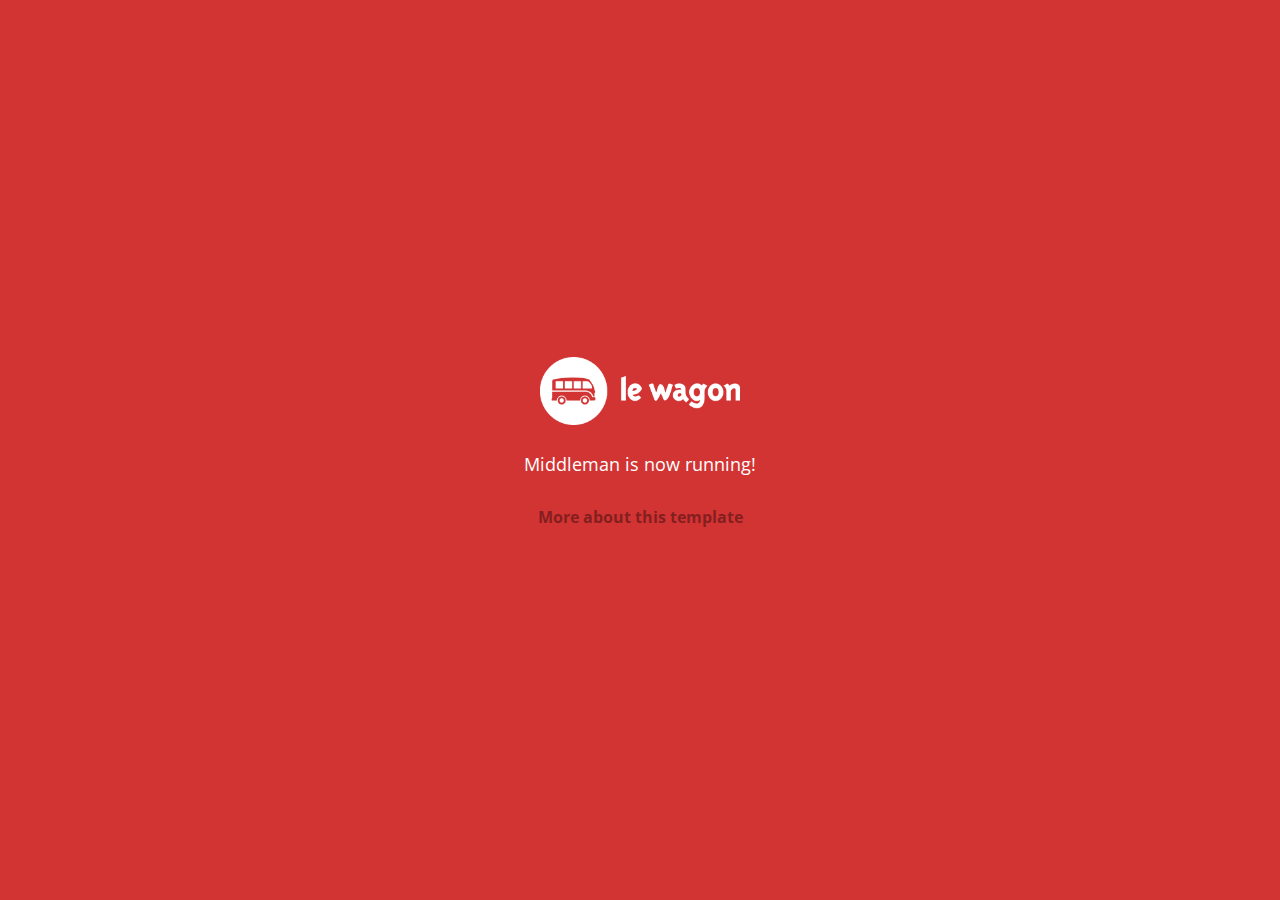
==== index.html @ a605a848 "Automated commit at 2017-11-13 10:06:32 UTC by middleman-deploy 2.0.0-alpha" ====
<!doctype html>
<html>
  <head>
    <meta charset="utf-8">
    <meta http-equiv="x-ua-compatible" content="ie=edge">
    <meta name="viewport"
          content="width=device-width, initial-scale=1, shrink-to-fit=no">
    <!-- Use the title from a page's frontmatter if it has one -->
    <title>Le Wagon - Middleman</title>
    <link href="stylesheets/application-3c48b980.css" rel="stylesheet" />
    <script src="javascripts/application-93de88c9.js"></script>
    <link href="images/favicon-f15af148.png" rel="icon" type="image/png" />
  </head>
  <body>
    <div id="home">
  <div class="home-content">
    <img src="images/logo-acc9c0ec.png" width="200" alt="Logo" />
    <p>
      Middleman is now running!
    </p>
    <p class="about">
      <a href="about.html">More about this template</a>
    </p>
  </div>
</div>

  </body>
</html>
---- stylesheets/application-3c48b980.css ----
@import url("https://fonts.googleapis.com/css?family=Open+Sans:400,300,700|Raleway:400,100,300,700,500");/*!
 * Bootstrap v3.3.7 (http://getbootstrap.com)
 * Copyright 2011-2016 Twitter, Inc.
 * Licensed under MIT (https://github.com/twbs/bootstrap/blob/master/LICENSE)
 *//*! normalize.css v3.0.3 | MIT License | github.com/necolas/normalize.css */html{font-family:sans-serif;-ms-text-size-adjust:100%;-webkit-text-size-adjust:100%}body{margin:0}article,aside,details,figcaption,figure,footer,header,hgroup,main,menu,nav,section,summary{display:block}audio,canvas,progress,video{display:inline-block;vertical-align:baseline}audio:not([controls]){display:none;height:0}[hidden],template{display:none}a{background-color:transparent}a:active,a:hover{outline:0}abbr[title]{border-bottom:1px dotted}b,strong{font-weight:bold}dfn{font-style:italic}h1{font-size:2em;margin:0.67em 0}mark{background:#ff0;color:#000}small{font-size:80%}sub,sup{font-size:75%;line-height:0;position:relative;vertical-align:baseline}sup{top:-0.5em}sub{bottom:-0.25em}img{border:0}svg:not(:root){overflow:hidden}figure{margin:1em 40px}hr{-webkit-box-sizing:content-box;box-sizing:content-box;height:0}pre{overflow:auto}code,kbd,pre,samp{font-family:monospace, monospace;font-size:1em}button,input,optgroup,select,textarea{color:inherit;font:inherit;margin:0}button{overflow:visible}button,select{text-transform:none}button,html input[type="button"],input[type="reset"],input[type="submit"]{-webkit-appearance:button;cursor:pointer}button[disabled],html input[disabled]{cursor:default}button::-moz-focus-inner,input::-moz-focus-inner{border:0;padding:0}input{line-height:normal}input[type="checkbox"],input[type="radio"]{-webkit-box-sizing:border-box;box-sizing:border-box;padding:0}input[type="number"]::-webkit-inner-spin-button,input[type="number"]::-webkit-outer-spin-button{height:auto}input[type="search"]{-webkit-appearance:textfield;-webkit-box-sizing:content-box;box-sizing:content-box}input[type="search"]::-webkit-search-cancel-button,input[type="search"]::-webkit-search-decoration{-webkit-appearance:none}fieldset{border:1px solid #c0c0c0;margin:0 2px;padding:0.35em 0.625em 0.75em}legend{border:0;padding:0}textarea{overflow:auto}optgroup{font-weight:bold}table{border-collapse:collapse;border-spacing:0}td,th{padding:0}/*! Source: https://github.com/h5bp/html5-boilerplate/blob/master/src/css/main.css */@media print{*,*:before,*:after{background:transparent !important;color:#000 !important;-webkit-box-shadow:none !important;box-shadow:none !important;text-shadow:none !important}a,a:visited{text-decoration:underline}a[href]:after{content:" (" attr(href) ")"}abbr[title]:after{content:" (" attr(title) ")"}a[href^="#"]:after,a[href^="javascript:"]:after{content:""}pre,blockquote{border:1px solid #999;page-break-inside:avoid}thead{display:table-header-group}tr,img{page-break-inside:avoid}img{max-width:100% !important}p,h2,h3{orphans:3;widows:3}h2,h3{page-break-after:avoid}.navbar{display:none}.btn>.caret,.dropup>.btn>.caret{border-top-color:#000 !important}.label{border:1px solid #000}.table{border-collapse:collapse !important}.table td,.table th{background-color:#fff !important}.table-bordered th,.table-bordered td{border:1px solid #ddd !important}}@font-face{font-family:'Glyphicons Halflings';src:url("../assets/bootstrap/glyphicons-halflings-regular-86b6f62b.eot");src:url("../assets/bootstrap/glyphicons-halflings-regular-86b6f62b.eot?#iefix") format("embedded-opentype"),url("../assets/bootstrap/glyphicons-halflings-regular-ca35b697.woff2") format("woff2"),url("../assets/bootstrap/glyphicons-halflings-regular-278e49a8.woff") format("woff"),url("../assets/bootstrap/glyphicons-halflings-regular-44bc1850.ttf") format("truetype"),url("../assets/bootstrap/glyphicons-halflings-regular-de51a849.svg#glyphicons_halflingsregular") format("svg")}.glyphicon{position:relative;top:1px;display:inline-block;font-family:'Glyphicons Halflings';font-style:normal;font-weight:normal;line-height:1;-webkit-font-smoothing:antialiased;-moz-osx-font-smoothing:grayscale}.glyphicon-asterisk:before{content:"\002a"}.glyphicon-plus:before{content:"\002b"}.glyphicon-euro:before,.glyphicon-eur:before{content:"\20ac"}.glyphicon-minus:before{content:"\2212"}.glyphicon-cloud:before{content:"\2601"}.glyphicon-envelope:before{content:"\2709"}.glyphicon-pencil:before{content:"\270f"}.glyphicon-glass:before{content:"\e001"}.glyphicon-music:before{content:"\e002"}.glyphicon-search:before{content:"\e003"}.glyphicon-heart:before{content:"\e005"}.glyphicon-star:before{content:"\e006"}.glyphicon-star-empty:before{content:"\e007"}.glyphicon-user:before{content:"\e008"}.glyphicon-film:before{content:"\e009"}.glyphicon-th-large:before{content:"\e010"}.glyphicon-th:before{content:"\e011"}.glyphicon-th-list:before{content:"\e012"}.glyphicon-ok:before{content:"\e013"}.glyphicon-remove:before{content:"\e014"}.glyphicon-zoom-in:before{content:"\e015"}.glyphicon-zoom-out:before{content:"\e016"}.glyphicon-off:before{content:"\e017"}.glyphicon-signal:before{content:"\e018"}.glyphicon-cog:before{content:"\e019"}.glyphicon-trash:before{content:"\e020"}.glyphicon-home:before{content:"\e021"}.glyphicon-file:before{content:"\e022"}.glyphicon-time:before{content:"\e023"}.glyphicon-road:before{content:"\e024"}.glyphicon-download-alt:before{content:"\e025"}.glyphicon-download:before{content:"\e026"}.glyphicon-upload:before{content:"\e027"}.glyphicon-inbox:before{content:"\e028"}.glyphicon-play-circle:before{content:"\e029"}.glyphicon-repeat:before{content:"\e030"}.glyphicon-refresh:before{content:"\e031"}.glyphicon-list-alt:before{content:"\e032"}.glyphicon-lock:before{content:"\e033"}.glyphicon-flag:before{content:"\e034"}.glyphicon-headphones:before{content:"\e035"}.glyphicon-volume-off:before{content:"\e036"}.glyphicon-volume-down:before{content:"\e037"}.glyphicon-volume-up:before{content:"\e038"}.glyphicon-qrcode:before{content:"\e039"}.glyphicon-barcode:before{content:"\e040"}.glyphicon-tag:before{content:"\e041"}.glyphicon-tags:before{content:"\e042"}.glyphicon-book:before{content:"\e043"}.glyphicon-bookmark:before{content:"\e044"}.glyphicon-print:before{content:"\e045"}.glyphicon-camera:before{content:"\e046"}.glyphicon-font:before{content:"\e047"}.glyphicon-bold:before{content:"\e048"}.glyphicon-italic:before{content:"\e049"}.glyphicon-text-height:before{content:"\e050"}.glyphicon-text-width:before{content:"\e051"}.glyphicon-align-left:before{content:"\e052"}.glyphicon-align-center:before{content:"\e053"}.glyphicon-align-right:before{content:"\e054"}.glyphicon-align-justify:before{content:"\e055"}.glyphicon-list:before{content:"\e056"}.glyphicon-indent-left:before{content:"\e057"}.glyphicon-indent-right:before{content:"\e058"}.glyphicon-facetime-video:before{content:"\e059"}.glyphicon-picture:before{content:"\e060"}.glyphicon-map-marker:before{content:"\e062"}.glyphicon-adjust:before{content:"\e063"}.glyphicon-tint:before{content:"\e064"}.glyphicon-edit:before{content:"\e065"}.glyphicon-share:before{content:"\e066"}.glyphicon-check:before{content:"\e067"}.glyphicon-move:before{content:"\e068"}.glyphicon-step-backward:before{content:"\e069"}.glyphicon-fast-backward:before{content:"\e070"}.glyphicon-backward:before{content:"\e071"}.glyphicon-play:before{content:"\e072"}.glyphicon-pause:before{content:"\e073"}.glyphicon-stop:before{content:"\e074"}.glyphicon-forward:before{content:"\e075"}.glyphicon-fast-forward:before{content:"\e076"}.glyphicon-step-forward:before{content:"\e077"}.glyphicon-eject:before{content:"\e078"}.glyphicon-chevron-left:before{content:"\e079"}.glyphicon-chevron-right:before{content:"\e080"}.glyphicon-plus-sign:before{content:"\e081"}.glyphicon-minus-sign:before{content:"\e082"}.glyphicon-remove-sign:before{content:"\e083"}.glyphicon-ok-sign:before{content:"\e084"}.glyphicon-question-sign:before{content:"\e085"}.glyphicon-info-sign:before{content:"\e086"}.glyphicon-screenshot:before{content:"\e087"}.glyphicon-remove-circle:before{content:"\e088"}.glyphicon-ok-circle:before{content:"\e089"}.glyphicon-ban-circle:before{content:"\e090"}.glyphicon-arrow-left:before{content:"\e091"}.glyphicon-arrow-right:before{content:"\e092"}.glyphicon-arrow-up:before{content:"\e093"}.glyphicon-arrow-down:before{content:"\e094"}.glyphicon-share-alt:before{content:"\e095"}.glyphicon-resize-full:before{content:"\e096"}.glyphicon-resize-small:before{content:"\e097"}.glyphicon-exclamation-sign:before{content:"\e101"}.glyphicon-gift:before{content:"\e102"}.glyphicon-leaf:before{content:"\e103"}.glyphicon-fire:before{content:"\e104"}.glyphicon-eye-open:before{content:"\e105"}.glyphicon-eye-close:before{content:"\e106"}.glyphicon-warning-sign:before{content:"\e107"}.glyphicon-plane:before{content:"\e108"}.glyphicon-calendar:before{content:"\e109"}.glyphicon-random:before{content:"\e110"}.glyphicon-comment:before{content:"\e111"}.glyphicon-magnet:before{content:"\e112"}.glyphicon-chevron-up:before{content:"\e113"}.glyphicon-chevron-down:before{content:"\e114"}.glyphicon-retweet:before{content:"\e115"}.glyphicon-shopping-cart:before{content:"\e116"}.glyphicon-folder-close:before{content:"\e117"}.glyphicon-folder-open:before{content:"\e118"}.glyphicon-resize-vertical:before{content:"\e119"}.glyphicon-resize-horizontal:before{content:"\e120"}.glyphicon-hdd:before{content:"\e121"}.glyphicon-bullhorn:before{content:"\e122"}.glyphicon-bell:before{content:"\e123"}.glyphicon-certificate:before{content:"\e124"}.glyphicon-thumbs-up:before{content:"\e125"}.glyphicon-thumbs-down:before{content:"\e126"}.glyphicon-hand-right:before{content:"\e127"}.glyphicon-hand-left:before{content:"\e128"}.glyphicon-hand-up:before{content:"\e129"}.glyphicon-hand-down:before{content:"\e130"}.glyphicon-circle-arrow-right:before{content:"\e131"}.glyphicon-circle-arrow-left:before{content:"\e132"}.glyphicon-circle-arrow-up:before{content:"\e133"}.glyphicon-circle-arrow-down:before{content:"\e134"}.glyphicon-globe:before{content:"\e135"}.glyphicon-wrench:before{content:"\e136"}.glyphicon-tasks:before{content:"\e137"}.glyphicon-filter:before{content:"\e138"}.glyphicon-briefcase:before{content:"\e139"}.glyphicon-fullscreen:before{content:"\e140"}.glyphicon-dashboard:before{content:"\e141"}.glyphicon-paperclip:before{content:"\e142"}.glyphicon-heart-empty:before{content:"\e143"}.glyphicon-link:before{content:"\e144"}.glyphicon-phone:before{content:"\e145"}.glyphicon-pushpin:before{content:"\e146"}.glyphicon-usd:before{content:"\e148"}.glyphicon-gbp:before{content:"\e149"}.glyphicon-sort:before{content:"\e150"}.glyphicon-sort-by-alphabet:before{content:"\e151"}.glyphicon-sort-by-alphabet-alt:before{content:"\e152"}.glyphicon-sort-by-order:before{content:"\e153"}.glyphicon-sort-by-order-alt:before{content:"\e154"}.glyphicon-sort-by-attributes:before{content:"\e155"}.glyphicon-sort-by-attributes-alt:before{content:"\e156"}.glyphicon-unchecked:before{content:"\e157"}.glyphicon-expand:before{content:"\e158"}.glyphicon-collapse-down:before{content:"\e159"}.glyphicon-collapse-up:before{content:"\e160"}.glyphicon-log-in:before{content:"\e161"}.glyphicon-flash:before{content:"\e162"}.glyphicon-log-out:before{content:"\e163"}.glyphicon-new-window:before{content:"\e164"}.glyphicon-record:before{content:"\e165"}.glyphicon-save:before{content:"\e166"}.glyphicon-open:before{content:"\e167"}.glyphicon-saved:before{content:"\e168"}.glyphicon-import:before{content:"\e169"}.glyphicon-export:before{content:"\e170"}.glyphicon-send:before{content:"\e171"}.glyphicon-floppy-disk:before{content:"\e172"}.glyphicon-floppy-saved:before{content:"\e173"}.glyphicon-floppy-remove:before{content:"\e174"}.glyphicon-floppy-save:before{content:"\e175"}.glyphicon-floppy-open:before{content:"\e176"}.glyphicon-credit-card:before{content:"\e177"}.glyphicon-transfer:before{content:"\e178"}.glyphicon-cutlery:before{content:"\e179"}.glyphicon-header:before{content:"\e180"}.glyphicon-compressed:before{content:"\e181"}.glyphicon-earphone:before{content:"\e182"}.glyphicon-phone-alt:before{content:"\e183"}.glyphicon-tower:before{content:"\e184"}.glyphicon-stats:before{content:"\e185"}.glyphicon-sd-video:before{content:"\e186"}.glyphicon-hd-video:before{content:"\e187"}.glyphicon-subtitles:before{content:"\e188"}.glyphicon-sound-stereo:before{content:"\e189"}.glyphicon-sound-dolby:before{content:"\e190"}.glyphicon-sound-5-1:before{content:"\e191"}.glyphicon-sound-6-1:before{content:"\e192"}.glyphicon-sound-7-1:before{content:"\e193"}.glyphicon-copyright-mark:before{content:"\e194"}.glyphicon-registration-mark:before{content:"\e195"}.glyphicon-cloud-download:before{content:"\e197"}.glyphicon-cloud-upload:before{content:"\e198"}.glyphicon-tree-conifer:before{content:"\e199"}.glyphicon-tree-deciduous:before{content:"\e200"}.glyphicon-cd:before{content:"\e201"}.glyphicon-save-file:before{content:"\e202"}.glyphicon-open-file:before{content:"\e203"}.glyphicon-level-up:before{content:"\e204"}.glyphicon-copy:before{content:"\e205"}.glyphicon-paste:before{content:"\e206"}.glyphicon-alert:before{content:"\e209"}.glyphicon-equalizer:before{content:"\e210"}.glyphicon-king:before{content:"\e211"}.glyphicon-queen:before{content:"\e212"}.glyphicon-pawn:before{content:"\e213"}.glyphicon-bishop:before{content:"\e214"}.glyphicon-knight:before{content:"\e215"}.glyphicon-baby-formula:before{content:"\e216"}.glyphicon-tent:before{content:"\26fa"}.glyphicon-blackboard:before{content:"\e218"}.glyphicon-bed:before{content:"\e219"}.glyphicon-apple:before{content:"\f8ff"}.glyphicon-erase:before{content:"\e221"}.glyphicon-hourglass:before{content:"\231b"}.glyphicon-lamp:before{content:"\e223"}.glyphicon-duplicate:before{content:"\e224"}.glyphicon-piggy-bank:before{content:"\e225"}.glyphicon-scissors:before{content:"\e226"}.glyphicon-bitcoin:before{content:"\e227"}.glyphicon-btc:before{content:"\e227"}.glyphicon-xbt:before{content:"\e227"}.glyphicon-yen:before{content:"\00a5"}.glyphicon-jpy:before{content:"\00a5"}.glyphicon-ruble:before{content:"\20bd"}.glyphicon-rub:before{content:"\20bd"}.glyphicon-scale:before{content:"\e230"}.glyphicon-ice-lolly:before{content:"\e231"}.glyphicon-ice-lolly-tasted:before{content:"\e232"}.glyphicon-education:before{content:"\e233"}.glyphicon-option-horizontal:before{content:"\e234"}.glyphicon-option-vertical:before{content:"\e235"}.glyphicon-menu-hamburger:before{content:"\e236"}.glyphicon-modal-window:before{content:"\e237"}.glyphicon-oil:before{content:"\e238"}.glyphicon-grain:before{content:"\e239"}.glyphicon-sunglasses:before{content:"\e240"}.glyphicon-text-size:before{content:"\e241"}.glyphicon-text-color:before{content:"\e242"}.glyphicon-text-background:before{content:"\e243"}.glyphicon-object-align-top:before{content:"\e244"}.glyphicon-object-align-bottom:before{content:"\e245"}.glyphicon-object-align-horizontal:before{content:"\e246"}.glyphicon-object-align-left:before{content:"\e247"}.glyphicon-object-align-vertical:before{content:"\e248"}.glyphicon-object-align-right:before{content:"\e249"}.glyphicon-triangle-right:before{content:"\e250"}.glyphicon-triangle-left:before{content:"\e251"}.glyphicon-triangle-bottom:before{content:"\e252"}.glyphicon-triangle-top:before{content:"\e253"}.glyphicon-console:before{content:"\e254"}.glyphicon-superscript:before{content:"\e255"}.glyphicon-subscript:before{content:"\e256"}.glyphicon-menu-left:before{content:"\e257"}.glyphicon-menu-right:before{content:"\e258"}.glyphicon-menu-down:before{content:"\e259"}.glyphicon-menu-up:before{content:"\e260"}*{-webkit-box-sizing:border-box;box-sizing:border-box}*:before,*:after{-webkit-box-sizing:border-box;box-sizing:border-box}html{font-size:10px;-webkit-tap-highlight-color:transparent}body{font-family:"Open Sans", "Helvetica", "sans-serif";font-size:18px;line-height:1.42857143;color:#333333;background-color:#F4F4F4}input,button,select,textarea{font-family:inherit;font-size:inherit;line-height:inherit}a{color:#469AE0;text-decoration:none}a:hover,a:focus{color:#1f74ba;text-decoration:underline}a:focus{outline:5px auto -webkit-focus-ring-color;outline-offset:-2px}figure{margin:0}img{vertical-align:middle}.img-responsive{display:block;max-width:100%;height:auto}.img-rounded{border-radius:2px}.img-thumbnail{padding:4px;line-height:1.42857143;background-color:#F4F4F4;border:1px solid #ddd;border-radius:2px;-webkit-transition:all 0.2s ease-in-out;transition:all 0.2s ease-in-out;display:inline-block;max-width:100%;height:auto}.img-circle{border-radius:50%}hr{margin-top:25px;margin-bottom:25px;border:0;border-top:1px solid #eeeeee}.sr-only{position:absolute;width:1px;height:1px;margin:-1px;padding:0;overflow:hidden;clip:rect(0, 0, 0, 0);border:0}.sr-only-focusable:active,.sr-only-focusable:focus{position:static;width:auto;height:auto;margin:0;overflow:visible;clip:auto}[role="button"]{cursor:pointer}h1,h2,h3,h4,h5,h6,.h1,.h2,.h3,.h4,.h5,.h6{font-family:"Raleway", "Helvetica", "sans-serif";font-weight:500;line-height:1.1;color:inherit}h1 small,h1 .small,h2 small,h2 .small,h3 small,h3 .small,h4 small,h4 .small,h5 small,h5 .small,h6 small,h6 .small,.h1 small,.h1 .small,.h2 small,.h2 .small,.h3 small,.h3 .small,.h4 small,.h4 .small,.h5 small,.h5 .small,.h6 small,.h6 .small{font-weight:normal;line-height:1;color:#777777}h1,.h1,h2,.h2,h3,.h3{margin-top:25px;margin-bottom:12.5px}h1 small,h1 .small,.h1 small,.h1 .small,h2 small,h2 .small,.h2 small,.h2 .small,h3 small,h3 .small,.h3 small,.h3 .small{font-size:65%}h4,.h4,h5,.h5,h6,.h6{margin-top:12.5px;margin-bottom:12.5px}h4 small,h4 .small,.h4 small,.h4 .small,h5 small,h5 .small,.h5 small,.h5 .small,h6 small,h6 .small,.h6 small,.h6 .small{font-size:75%}h1,.h1{font-size:46px}h2,.h2{font-size:38px}h3,.h3{font-size:31px}h4,.h4{font-size:23px}h5,.h5{font-size:18px}h6,.h6{font-size:16px}p{margin:0 0 12.5px}.lead{margin-bottom:25px;font-size:20px;font-weight:300;line-height:1.4}@media (min-width: 768px){.lead{font-size:27px}}small,.small{font-size:88%}mark,.mark{background-color:#fcf8e3;padding:.2em}.text-left{text-align:left}.text-right{text-align:right}.text-center{text-align:center}.text-justify{text-align:justify}.text-nowrap{white-space:nowrap}.text-lowercase{text-transform:lowercase}.text-uppercase,.initialism{text-transform:uppercase}.text-capitalize{text-transform:capitalize}.text-muted{color:#777777}.text-primary{color:#469AE0}a.text-primary:hover,a.text-primary:focus{color:#2381d0}.text-success{color:#3c763d}a.text-success:hover,a.text-success:focus{color:#2b542c}.text-info{color:#31708f}a.text-info:hover,a.text-info:focus{color:#245269}.text-warning{color:#8a6d3b}a.text-warning:hover,a.text-warning:focus{color:#66512c}.text-danger{color:#a94442}a.text-danger:hover,a.text-danger:focus{color:#843534}.bg-primary{color:#fff}.bg-primary{background-color:#469AE0}a.bg-primary:hover,a.bg-primary:focus{background-color:#2381d0}.bg-success{background-color:#dff0d8}a.bg-success:hover,a.bg-success:focus{background-color:#c1e2b3}.bg-info{background-color:#d9edf7}a.bg-info:hover,a.bg-info:focus{background-color:#afd9ee}.bg-warning{background-color:#fcf8e3}a.bg-warning:hover,a.bg-warning:focus{background-color:#f7ecb5}.bg-danger{background-color:#f2dede}a.bg-danger:hover,a.bg-danger:focus{background-color:#e4b9b9}.page-header{padding-bottom:11.5px;margin:50px 0 25px;border-bottom:1px solid #eeeeee}ul,ol{margin-top:0;margin-bottom:12.5px}ul ul,ul ol,ol ul,ol ol{margin-bottom:0}.list-unstyled{padding-left:0;list-style:none}.list-inline{padding-left:0;list-style:none;margin-left:-5px}.list-inline>li{display:inline-block;padding-left:5px;padding-right:5px}dl{margin-top:0;margin-bottom:25px}dt,dd{line-height:1.42857143}dt{font-weight:bold}dd{margin-left:0}.dl-horizontal dd:before,.dl-horizontal dd:after{content:" ";display:table}.dl-horizontal dd:after{clear:both}@media (min-width: 768px){.dl-horizontal dt{float:left;width:160px;clear:left;text-align:right;overflow:hidden;text-overflow:ellipsis;white-space:nowrap}.dl-horizontal dd{margin-left:180px}}abbr[title],abbr[data-original-title]{cursor:help;border-bottom:1px dotted #777777}.initialism{font-size:90%}blockquote{padding:12.5px 25px;margin:0 0 25px;font-size:22.5px;border-left:5px solid #eeeeee}blockquote p:last-child,blockquote ul:last-child,blockquote ol:last-child{margin-bottom:0}blockquote footer,blockquote small,blockquote .small{display:block;font-size:80%;line-height:1.42857143;color:#777777}blockquote footer:before,blockquote small:before,blockquote .small:before{content:'\2014 \00A0'}.blockquote-reverse,blockquote.pull-right{padding-right:15px;padding-left:0;border-right:5px solid #eeeeee;border-left:0;text-align:right}.blockquote-reverse footer:before,.blockquote-reverse small:before,.blockquote-reverse .small:before,blockquote.pull-right footer:before,blockquote.pull-right small:before,blockquote.pull-right .small:before{content:''}.blockquote-reverse footer:after,.blockquote-reverse small:after,.blockquote-reverse .small:after,blockquote.pull-right footer:after,blockquote.pull-right small:after,blockquote.pull-right .small:after{content:'\00A0 \2014'}address{margin-bottom:25px;font-style:normal;line-height:1.42857143}code,kbd,pre,samp{font-family:Menlo, Monaco, Consolas, "Courier New", monospace}code{padding:2px 4px;font-size:90%;color:#c7254e;background-color:#f9f2f4;border-radius:2px}kbd{padding:2px 4px;font-size:90%;color:#fff;background-color:#333;border-radius:2px;-webkit-box-shadow:inset 0 -1px 0 rgba(0,0,0,0.25);box-shadow:inset 0 -1px 0 rgba(0,0,0,0.25)}kbd kbd{padding:0;font-size:100%;font-weight:bold;-webkit-box-shadow:none;box-shadow:none}pre{display:block;padding:12px;margin:0 0 12.5px;font-size:17px;line-height:1.42857143;word-break:break-all;word-wrap:break-word;color:#333333;background-color:#f5f5f5;border:1px solid #ccc;border-radius:2px}pre code{padding:0;font-size:inherit;color:inherit;white-space:pre-wrap;background-color:transparent;border-radius:0}.pre-scrollable{max-height:340px;overflow-y:scroll}.container{margin-right:auto;margin-left:auto;padding-left:15px;padding-right:15px}.container:before,.container:after{content:" ";display:table}.container:after{clear:both}@media (min-width: 768px){.container{width:750px}}@media (min-width: 992px){.container{width:970px}}@media (min-width: 1200px){.container{width:1170px}}.container-fluid{margin-right:auto;margin-left:auto;padding-left:15px;padding-right:15px}.container-fluid:before,.container-fluid:after{content:" ";display:table}.container-fluid:after{clear:both}.row{margin-left:-15px;margin-right:-15px}.row:before,.row:after{content:" ";display:table}.row:after{clear:both}.col-xs-1,.col-sm-1,.col-md-1,.col-lg-1,.col-xs-2,.col-sm-2,.col-md-2,.col-lg-2,.col-xs-3,.col-sm-3,.col-md-3,.col-lg-3,.col-xs-4,.col-sm-4,.col-md-4,.col-lg-4,.col-xs-5,.col-sm-5,.col-md-5,.col-lg-5,.col-xs-6,.col-sm-6,.col-md-6,.col-lg-6,.col-xs-7,.col-sm-7,.col-md-7,.col-lg-7,.col-xs-8,.col-sm-8,.col-md-8,.col-lg-8,.col-xs-9,.col-sm-9,.col-md-9,.col-lg-9,.col-xs-10,.col-sm-10,.col-md-10,.col-lg-10,.col-xs-11,.col-sm-11,.col-md-11,.col-lg-11,.col-xs-12,.col-sm-12,.col-md-12,.col-lg-12{position:relative;min-height:1px;padding-left:15px;padding-right:15px}.col-xs-1,.col-xs-2,.col-xs-3,.col-xs-4,.col-xs-5,.col-xs-6,.col-xs-7,.col-xs-8,.col-xs-9,.col-xs-10,.col-xs-11,.col-xs-12{float:left}.col-xs-1{width:8.33333333%}.col-xs-2{width:16.66666667%}.col-xs-3{width:25%}.col-xs-4{width:33.33333333%}.col-xs-5{width:41.66666667%}.col-xs-6{width:50%}.col-xs-7{width:58.33333333%}.col-xs-8{width:66.66666667%}.col-xs-9{width:75%}.col-xs-10{width:83.33333333%}.col-xs-11{width:91.66666667%}.col-xs-12{width:100%}.col-xs-pull-0{right:auto}.col-xs-pull-1{right:8.33333333%}.col-xs-pull-2{right:16.66666667%}.col-xs-pull-3{right:25%}.col-xs-pull-4{right:33.33333333%}.col-xs-pull-5{right:41.66666667%}.col-xs-pull-6{right:50%}.col-xs-pull-7{right:58.33333333%}.col-xs-pull-8{right:66.66666667%}.col-xs-pull-9{right:75%}.col-xs-pull-10{right:83.33333333%}.col-xs-pull-11{right:91.66666667%}.col-xs-pull-12{right:100%}.col-xs-push-0{left:auto}.col-xs-push-1{left:8.33333333%}.col-xs-push-2{left:16.66666667%}.col-xs-push-3{left:25%}.col-xs-push-4{left:33.33333333%}.col-xs-push-5{left:41.66666667%}.col-xs-push-6{left:50%}.col-xs-push-7{left:58.33333333%}.col-xs-push-8{left:66.66666667%}.col-xs-push-9{left:75%}.col-xs-push-10{left:83.33333333%}.col-xs-push-11{left:91.66666667%}.col-xs-push-12{left:100%}.col-xs-offset-0{margin-left:0%}.col-xs-offset-1{margin-left:8.33333333%}.col-xs-offset-2{margin-left:16.66666667%}.col-xs-offset-3{margin-left:25%}.col-xs-offset-4{margin-left:33.33333333%}.col-xs-offset-5{margin-left:41.66666667%}.col-xs-offset-6{margin-left:50%}.col-xs-offset-7{margin-left:58.33333333%}.col-xs-offset-8{margin-left:66.66666667%}.col-xs-offset-9{margin-left:75%}.col-xs-offset-10{margin-left:83.33333333%}.col-xs-offset-11{margin-left:91.66666667%}.col-xs-offset-12{margin-left:100%}@media (min-width: 768px){.col-sm-1,.col-sm-2,.col-sm-3,.col-sm-4,.col-sm-5,.col-sm-6,.col-sm-7,.col-sm-8,.col-sm-9,.col-sm-10,.col-sm-11,.col-sm-12{float:left}.col-sm-1{width:8.33333333%}.col-sm-2{width:16.66666667%}.col-sm-3{width:25%}.col-sm-4{width:33.33333333%}.col-sm-5{width:41.66666667%}.col-sm-6{width:50%}.col-sm-7{width:58.33333333%}.col-sm-8{width:66.66666667%}.col-sm-9{width:75%}.col-sm-10{width:83.33333333%}.col-sm-11{width:91.66666667%}.col-sm-12{width:100%}.col-sm-pull-0{right:auto}.col-sm-pull-1{right:8.33333333%}.col-sm-pull-2{right:16.66666667%}.col-sm-pull-3{right:25%}.col-sm-pull-4{right:33.33333333%}.col-sm-pull-5{right:41.66666667%}.col-sm-pull-6{right:50%}.col-sm-pull-7{right:58.33333333%}.col-sm-pull-8{right:66.66666667%}.col-sm-pull-9{right:75%}.col-sm-pull-10{right:83.33333333%}.col-sm-pull-11{right:91.66666667%}.col-sm-pull-12{right:100%}.col-sm-push-0{left:auto}.col-sm-push-1{left:8.33333333%}.col-sm-push-2{left:16.66666667%}.col-sm-push-3{left:25%}.col-sm-push-4{left:33.33333333%}.col-sm-push-5{left:41.66666667%}.col-sm-push-6{left:50%}.col-sm-push-7{left:58.33333333%}.col-sm-push-8{left:66.66666667%}.col-sm-push-9{left:75%}.col-sm-push-10{left:83.33333333%}.col-sm-push-11{left:91.66666667%}.col-sm-push-12{left:100%}.col-sm-offset-0{margin-left:0%}.col-sm-offset-1{margin-left:8.33333333%}.col-sm-offset-2{margin-left:16.66666667%}.col-sm-offset-3{margin-left:25%}.col-sm-offset-4{margin-left:33.33333333%}.col-sm-offset-5{margin-left:41.66666667%}.col-sm-offset-6{margin-left:50%}.col-sm-offset-7{margin-left:58.33333333%}.col-sm-offset-8{margin-left:66.66666667%}.col-sm-offset-9{margin-left:75%}.col-sm-offset-10{margin-left:83.33333333%}.col-sm-offset-11{margin-left:91.66666667%}.col-sm-offset-12{margin-left:100%}}@media (min-width: 992px){.col-md-1,.col-md-2,.col-md-3,.col-md-4,.col-md-5,.col-md-6,.col-md-7,.col-md-8,.col-md-9,.col-md-10,.col-md-11,.col-md-12{float:left}.col-md-1{width:8.33333333%}.col-md-2{width:16.66666667%}.col-md-3{width:25%}.col-md-4{width:33.33333333%}.col-md-5{width:41.66666667%}.col-md-6{width:50%}.col-md-7{width:58.33333333%}.col-md-8{width:66.66666667%}.col-md-9{width:75%}.col-md-10{width:83.33333333%}.col-md-11{width:91.66666667%}.col-md-12{width:100%}.col-md-pull-0{right:auto}.col-md-pull-1{right:8.33333333%}.col-md-pull-2{right:16.66666667%}.col-md-pull-3{right:25%}.col-md-pull-4{right:33.33333333%}.col-md-pull-5{right:41.66666667%}.col-md-pull-6{right:50%}.col-md-pull-7{right:58.33333333%}.col-md-pull-8{right:66.66666667%}.col-md-pull-9{right:75%}.col-md-pull-10{right:83.33333333%}.col-md-pull-11{right:91.66666667%}.col-md-pull-12{right:100%}.col-md-push-0{left:auto}.col-md-push-1{left:8.33333333%}.col-md-push-2{left:16.66666667%}.col-md-push-3{left:25%}.col-md-push-4{left:33.33333333%}.col-md-push-5{left:41.66666667%}.col-md-push-6{left:50%}.col-md-push-7{left:58.33333333%}.col-md-push-8{left:66.66666667%}.col-md-push-9{left:75%}.col-md-push-10{left:83.33333333%}.col-md-push-11{left:91.66666667%}.col-md-push-12{left:100%}.col-md-offset-0{margin-left:0%}.col-md-offset-1{margin-left:8.33333333%}.col-md-offset-2{margin-left:16.66666667%}.col-md-offset-3{margin-left:25%}.col-md-offset-4{margin-left:33.33333333%}.col-md-offset-5{margin-left:41.66666667%}.col-md-offset-6{margin-left:50%}.col-md-offset-7{margin-left:58.33333333%}.col-md-offset-8{margin-left:66.66666667%}.col-md-offset-9{margin-left:75%}.col-md-offset-10{margin-left:83.33333333%}.col-md-offset-11{margin-left:91.66666667%}.col-md-offset-12{margin-left:100%}}@media (min-width: 1200px){.col-lg-1,.col-lg-2,.col-lg-3,.col-lg-4,.col-lg-5,.col-lg-6,.col-lg-7,.col-lg-8,.col-lg-9,.col-lg-10,.col-lg-11,.col-lg-12{float:left}.col-lg-1{width:8.33333333%}.col-lg-2{width:16.66666667%}.col-lg-3{width:25%}.col-lg-4{width:33.33333333%}.col-lg-5{width:41.66666667%}.col-lg-6{width:50%}.col-lg-7{width:58.33333333%}.col-lg-8{width:66.66666667%}.col-lg-9{width:75%}.col-lg-10{width:83.33333333%}.col-lg-11{width:91.66666667%}.col-lg-12{width:100%}.col-lg-pull-0{right:auto}.col-lg-pull-1{right:8.33333333%}.col-lg-pull-2{right:16.66666667%}.col-lg-pull-3{right:25%}.col-lg-pull-4{right:33.33333333%}.col-lg-pull-5{right:41.66666667%}.col-lg-pull-6{right:50%}.col-lg-pull-7{right:58.33333333%}.col-lg-pull-8{right:66.66666667%}.col-lg-pull-9{right:75%}.col-lg-pull-10{right:83.33333333%}.col-lg-pull-11{right:91.66666667%}.col-lg-pull-12{right:100%}.col-lg-push-0{left:auto}.col-lg-push-1{left:8.33333333%}.col-lg-push-2{left:16.66666667%}.col-lg-push-3{left:25%}.col-lg-push-4{left:33.33333333%}.col-lg-push-5{left:41.66666667%}.col-lg-push-6{left:50%}.col-lg-push-7{left:58.33333333%}.col-lg-push-8{left:66.66666667%}.col-lg-push-9{left:75%}.col-lg-push-10{left:83.33333333%}.col-lg-push-11{left:91.66666667%}.col-lg-push-12{left:100%}.col-lg-offset-0{margin-left:0%}.col-lg-offset-1{margin-left:8.33333333%}.col-lg-offset-2{margin-left:16.66666667%}.col-lg-offset-3{margin-left:25%}.col-lg-offset-4{margin-left:33.33333333%}.col-lg-offset-5{margin-left:41.66666667%}.col-lg-offset-6{margin-left:50%}.col-lg-offset-7{margin-left:58.33333333%}.col-lg-offset-8{margin-left:66.66666667%}.col-lg-offset-9{margin-left:75%}.col-lg-offset-10{margin-left:83.33333333%}.col-lg-offset-11{margin-left:91.66666667%}.col-lg-offset-12{margin-left:100%}}table{background-color:transparent}caption{padding-top:8px;padding-bottom:8px;color:#777777;text-align:left}th{text-align:left}.table{width:100%;max-width:100%;margin-bottom:25px}.table>thead>tr>th,.table>thead>tr>td,.table>tbody>tr>th,.table>tbody>tr>td,.table>tfoot>tr>th,.table>tfoot>tr>td{padding:8px;line-height:1.42857143;vertical-align:top;border-top:1px solid #ddd}.table>thead>tr>th{vertical-align:bottom;border-bottom:2px solid #ddd}.table>caption+thead>tr:first-child>th,.table>caption+thead>tr:first-child>td,.table>colgroup+thead>tr:first-child>th,.table>colgroup+thead>tr:first-child>td,.table>thead:first-child>tr:first-child>th,.table>thead:first-child>tr:first-child>td{border-top:0}.table>tbody+tbody{border-top:2px solid #ddd}.table .table{background-color:#F4F4F4}.table-condensed>thead>tr>th,.table-condensed>thead>tr>td,.table-condensed>tbody>tr>th,.table-condensed>tbody>tr>td,.table-condensed>tfoot>tr>th,.table-condensed>tfoot>tr>td{padding:5px}.table-bordered{border:1px solid #ddd}.table-bordered>thead>tr>th,.table-bordered>thead>tr>td,.table-bordered>tbody>tr>th,.table-bordered>tbody>tr>td,.table-bordered>tfoot>tr>th,.table-bordered>tfoot>tr>td{border:1px solid #ddd}.table-bordered>thead>tr>th,.table-bordered>thead>tr>td{border-bottom-width:2px}.table-striped>tbody>tr:nth-of-type(odd){background-color:#f9f9f9}.table-hover>tbody>tr:hover{background-color:#f5f5f5}table col[class*="col-"]{position:static;float:none;display:table-column}table td[class*="col-"],table th[class*="col-"]{position:static;float:none;display:table-cell}.table>thead>tr>td.active,.table>thead>tr>th.active,.table>thead>tr.active>td,.table>thead>tr.active>th,.table>tbody>tr>td.active,.table>tbody>tr>th.active,.table>tbody>tr.active>td,.table>tbody>tr.active>th,.table>tfoot>tr>td.active,.table>tfoot>tr>th.active,.table>tfoot>tr.active>td,.table>tfoot>tr.active>th{background-color:#f5f5f5}.table-hover>tbody>tr>td.active:hover,.table-hover>tbody>tr>th.active:hover,.table-hover>tbody>tr.active:hover>td,.table-hover>tbody>tr:hover>.active,.table-hover>tbody>tr.active:hover>th{background-color:#e8e8e8}.table>thead>tr>td.success,.table>thead>tr>th.success,.table>thead>tr.success>td,.table>thead>tr.success>th,.table>tbody>tr>td.success,.table>tbody>tr>th.success,.table>tbody>tr.success>td,.table>tbody>tr.success>th,.table>tfoot>tr>td.success,.table>tfoot>tr>th.success,.table>tfoot>tr.success>td,.table>tfoot>tr.success>th{background-color:#dff0d8}.table-hover>tbody>tr>td.success:hover,.table-hover>tbody>tr>th.success:hover,.table-hover>tbody>tr.success:hover>td,.table-hover>tbody>tr:hover>.success,.table-hover>tbody>tr.success:hover>th{background-color:#d0e9c6}.table>thead>tr>td.info,.table>thead>tr>th.info,.table>thead>tr.info>td,.table>thead>tr.info>th,.table>tbody>tr>td.info,.table>tbody>tr>th.info,.table>tbody>tr.info>td,.table>tbody>tr.info>th,.table>tfoot>tr>td.info,.table>tfoot>tr>th.info,.table>tfoot>tr.info>td,.table>tfoot>tr.info>th{background-color:#d9edf7}.table-hover>tbody>tr>td.info:hover,.table-hover>tbody>tr>th.info:hover,.table-hover>tbody>tr.info:hover>td,.table-hover>tbody>tr:hover>.info,.table-hover>tbody>tr.info:hover>th{background-color:#c4e3f3}.table>thead>tr>td.warning,.table>thead>tr>th.warning,.table>thead>tr.warning>td,.table>thead>tr.warning>th,.table>tbody>tr>td.warning,.table>tbody>tr>th.warning,.table>tbody>tr.warning>td,.table>tbody>tr.warning>th,.table>tfoot>tr>td.warning,.table>tfoot>tr>th.warning,.table>tfoot>tr.warning>td,.table>tfoot>tr.warning>th{background-color:#fcf8e3}.table-hover>tbody>tr>td.warning:hover,.table-hover>tbody>tr>th.warning:hover,.table-hover>tbody>tr.warning:hover>td,.table-hover>tbody>tr:hover>.warning,.table-hover>tbody>tr.warning:hover>th{background-color:#faf2cc}.table>thead>tr>td.danger,.table>thead>tr>th.danger,.table>thead>tr.danger>td,.table>thead>tr.danger>th,.table>tbody>tr>td.danger,.table>tbody>tr>th.danger,.table>tbody>tr.danger>td,.table>tbody>tr.danger>th,.table>tfoot>tr>td.danger,.table>tfoot>tr>th.danger,.table>tfoot>tr.danger>td,.table>tfoot>tr.danger>th{background-color:#f2dede}.table-hover>tbody>tr>td.danger:hover,.table-hover>tbody>tr>th.danger:hover,.table-hover>tbody>tr.danger:hover>td,.table-hover>tbody>tr:hover>.danger,.table-hover>tbody>tr.danger:hover>th{background-color:#ebcccc}.table-responsive{overflow-x:auto;min-height:0.01%}@media screen and (max-width: 767px){.table-responsive{width:100%;margin-bottom:18.75px;overflow-y:hidden;-ms-overflow-style:-ms-autohiding-scrollbar;border:1px solid #ddd}.table-responsive>.table{margin-bottom:0}.table-responsive>.table>thead>tr>th,.table-responsive>.table>thead>tr>td,.table-responsive>.table>tbody>tr>th,.table-responsive>.table>tbody>tr>td,.table-responsive>.table>tfoot>tr>th,.table-responsive>.table>tfoot>tr>td{white-space:nowrap}.table-responsive>.table-bordered{border:0}.table-responsive>.table-bordered>thead>tr>th:first-child,.table-responsive>.table-bordered>thead>tr>td:first-child,.table-responsive>.table-bordered>tbody>tr>th:first-child,.table-responsive>.table-bordered>tbody>tr>td:first-child,.table-responsive>.table-bordered>tfoot>tr>th:first-child,.table-responsive>.table-bordered>tfoot>tr>td:first-child{border-left:0}.table-responsive>.table-bordered>thead>tr>th:last-child,.table-responsive>.table-bordered>thead>tr>td:last-child,.table-responsive>.table-bordered>tbody>tr>th:last-child,.table-responsive>.table-bordered>tbody>tr>td:last-child,.table-responsive>.table-bordered>tfoot>tr>th:last-child,.table-responsive>.table-bordered>tfoot>tr>td:last-child{border-right:0}.table-responsive>.table-bordered>tbody>tr:last-child>th,.table-responsive>.table-bordered>tbody>tr:last-child>td,.table-responsive>.table-bordered>tfoot>tr:last-child>th,.table-responsive>.table-bordered>tfoot>tr:last-child>td{border-bottom:0}}fieldset{padding:0;margin:0;border:0;min-width:0}legend{display:block;width:100%;padding:0;margin-bottom:25px;font-size:27px;line-height:inherit;color:#333333;border:0;border-bottom:1px solid #e5e5e5}label{display:inline-block;max-width:100%;margin-bottom:5px;font-weight:bold}input[type="search"]{-webkit-box-sizing:border-box;box-sizing:border-box}input[type="radio"],input[type="checkbox"]{margin:4px 0 0;margin-top:1px \9;line-height:normal}input[type="file"]{display:block}input[type="range"]{display:block;width:100%}select[multiple],select[size]{height:auto}input[type="file"]:focus,input[type="radio"]:focus,input[type="checkbox"]:focus{outline:5px auto -webkit-focus-ring-color;outline-offset:-2px}output{display:block;padding-top:7px;font-size:18px;line-height:1.42857143;color:#000000}.form-control{display:block;width:100%;height:39px;padding:6px 12px;font-size:18px;line-height:1.42857143;color:#000000;background-color:#fff;background-image:none;border:1px solid #ccc;border-radius:2px;-webkit-box-shadow:inset 0 1px 1px rgba(0,0,0,0.075);box-shadow:inset 0 1px 1px rgba(0,0,0,0.075);-webkit-transition:border-color ease-in-out 0.15s, box-shadow ease-in-out 0.15s;-webkit-transition:border-color ease-in-out 0.15s, -webkit-box-shadow ease-in-out 0.15s;transition:border-color ease-in-out 0.15s, -webkit-box-shadow ease-in-out 0.15s;transition:border-color ease-in-out 0.15s, box-shadow ease-in-out 0.15s;transition:border-color ease-in-out 0.15s, box-shadow ease-in-out 0.15s, -webkit-box-shadow ease-in-out 0.15s}.form-control:focus{border-color:#66afe9;outline:0;-webkit-box-shadow:inset 0 1px 1px rgba(0,0,0,0.075),0 0 8px rgba(102,175,233,0.6);box-shadow:inset 0 1px 1px rgba(0,0,0,0.075),0 0 8px rgba(102,175,233,0.6)}.form-control::-moz-placeholder{color:#999;opacity:1}.form-control:-ms-input-placeholder{color:#999}.form-control::-webkit-input-placeholder{color:#999}.form-control::-ms-expand{border:0;background-color:transparent}.form-control[disabled],.form-control[readonly],fieldset[disabled] .form-control{background-color:#eeeeee;opacity:1}.form-control[disabled],fieldset[disabled] .form-control{cursor:not-allowed}textarea.form-control{height:auto}input[type="search"]{-webkit-appearance:none}@media screen and (-webkit-min-device-pixel-ratio: 0){input[type="date"].form-control,input[type="time"].form-control,input[type="datetime-local"].form-control,input[type="month"].form-control{line-height:39px}input[type="date"].input-sm,.input-group-sm>input[type="date"].form-control,.input-group-sm>input[type="date"].input-group-addon,.input-group-sm>.input-group-btn>input[type="date"].btn,.input-group-sm input[type="date"],input[type="time"].input-sm,.input-group-sm>input[type="time"].form-control,.input-group-sm>input[type="time"].input-group-addon,.input-group-sm>.input-group-btn>input[type="time"].btn,.input-group-sm input[type="time"],input[type="datetime-local"].input-sm,.input-group-sm>input[type="datetime-local"].form-control,.input-group-sm>input[type="datetime-local"].input-group-addon,.input-group-sm>.input-group-btn>input[type="datetime-local"].btn,.input-group-sm input[type="datetime-local"],input[type="month"].input-sm,.input-group-sm>input[type="month"].form-control,.input-group-sm>input[type="month"].input-group-addon,.input-group-sm>.input-group-btn>input[type="month"].btn,.input-group-sm input[type="month"]{line-height:36px}input[type="date"].input-lg,.input-group-lg>input[type="date"].form-control,.input-group-lg>input[type="date"].input-group-addon,.input-group-lg>.input-group-btn>input[type="date"].btn,.input-group-lg input[type="date"],input[type="time"].input-lg,.input-group-lg>input[type="time"].form-control,.input-group-lg>input[type="time"].input-group-addon,.input-group-lg>.input-group-btn>input[type="time"].btn,.input-group-lg input[type="time"],input[type="datetime-local"].input-lg,.input-group-lg>input[type="datetime-local"].form-control,.input-group-lg>input[type="datetime-local"].input-group-addon,.input-group-lg>.input-group-btn>input[type="datetime-local"].btn,.input-group-lg input[type="datetime-local"],input[type="month"].input-lg,.input-group-lg>input[type="month"].form-control,.input-group-lg>input[type="month"].input-group-addon,.input-group-lg>.input-group-btn>input[type="month"].btn,.input-group-lg input[type="month"]{line-height:53px}}.form-group{margin-bottom:15px}.radio,.checkbox{position:relative;display:block;margin-top:10px;margin-bottom:10px}.radio label,.checkbox label{min-height:25px;padding-left:20px;margin-bottom:0;font-weight:normal;cursor:pointer}.radio input[type="radio"],.radio-inline input[type="radio"],.checkbox input[type="checkbox"],.checkbox-inline input[type="checkbox"]{position:absolute;margin-left:-20px;margin-top:4px \9}.radio+.radio,.checkbox+.checkbox{margin-top:-5px}.radio-inline,.checkbox-inline{position:relative;display:inline-block;padding-left:20px;margin-bottom:0;vertical-align:middle;font-weight:normal;cursor:pointer}.radio-inline+.radio-inline,.checkbox-inline+.checkbox-inline{margin-top:0;margin-left:10px}input[type="radio"][disabled],input[type="radio"].disabled,fieldset[disabled] input[type="radio"],input[type="checkbox"][disabled],input[type="checkbox"].disabled,fieldset[disabled] input[type="checkbox"]{cursor:not-allowed}.radio-inline.disabled,fieldset[disabled] .radio-inline,.checkbox-inline.disabled,fieldset[disabled] .checkbox-inline{cursor:not-allowed}.radio.disabled label,fieldset[disabled] .radio label,.checkbox.disabled label,fieldset[disabled] .checkbox label{cursor:not-allowed}.form-control-static{padding-top:7px;padding-bottom:7px;margin-bottom:0;min-height:43px}.form-control-static.input-lg,.input-group-lg>.form-control-static.form-control,.input-group-lg>.form-control-static.input-group-addon,.input-group-lg>.input-group-btn>.form-control-static.btn,.form-control-static.input-sm,.input-group-sm>.form-control-static.form-control,.input-group-sm>.form-control-static.input-group-addon,.input-group-sm>.input-group-btn>.form-control-static.btn{padding-left:0;padding-right:0}.input-sm,.input-group-sm>.form-control,.input-group-sm>.input-group-addon,.input-group-sm>.input-group-btn>.btn{height:36px;padding:5px 10px;font-size:16px;line-height:1.5;border-radius:2px}select.input-sm,.input-group-sm>select.form-control,.input-group-sm>select.input-group-addon,.input-group-sm>.input-group-btn>select.btn{height:36px;line-height:36px}textarea.input-sm,.input-group-sm>textarea.form-control,.input-group-sm>textarea.input-group-addon,.input-group-sm>.input-group-btn>textarea.btn,select[multiple].input-sm,.input-group-sm>select[multiple].form-control,.input-group-sm>select[multiple].input-group-addon,.input-group-sm>.input-group-btn>select[multiple].btn{height:auto}.form-group-sm .form-control{height:36px;padding:5px 10px;font-size:16px;line-height:1.5;border-radius:2px}.form-group-sm select.form-control{height:36px;line-height:36px}.form-group-sm textarea.form-control,.form-group-sm select[multiple].form-control{height:auto}.form-group-sm .form-control-static{height:36px;min-height:41px;padding:6px 10px;font-size:16px;line-height:1.5}.input-lg,.input-group-lg>.form-control,.input-group-lg>.input-group-addon,.input-group-lg>.input-group-btn>.btn{height:53px;padding:10px 16px;font-size:23px;line-height:1.3333333;border-radius:2px}select.input-lg,.input-group-lg>select.form-control,.input-group-lg>select.input-group-addon,.input-group-lg>.input-group-btn>select.btn{height:53px;line-height:53px}textarea.input-lg,.input-group-lg>textarea.form-control,.input-group-lg>textarea.input-group-addon,.input-group-lg>.input-group-btn>textarea.btn,select[multiple].input-lg,.input-group-lg>select[multiple].form-control,.input-group-lg>select[multiple].input-group-addon,.input-group-lg>.input-group-btn>select[multiple].btn{height:auto}.form-group-lg .form-control{height:53px;padding:10px 16px;font-size:23px;line-height:1.3333333;border-radius:2px}.form-group-lg select.form-control{height:53px;line-height:53px}.form-group-lg textarea.form-control,.form-group-lg select[multiple].form-control{height:auto}.form-group-lg .form-control-static{height:53px;min-height:48px;padding:11px 16px;font-size:23px;line-height:1.3333333}.has-feedback{position:relative}.has-feedback .form-control{padding-right:48.75px}.form-control-feedback{position:absolute;top:0;right:0;z-index:2;display:block;width:39px;height:39px;line-height:39px;text-align:center;pointer-events:none}.input-lg+.form-control-feedback,.input-group-lg>.form-control+.form-control-feedback,.input-group-lg>.input-group-addon+.form-control-feedback,.input-group-lg>.input-group-btn>.btn+.form-control-feedback,.input-group-lg+.form-control-feedback,.form-group-lg .form-control+.form-control-feedback{width:53px;height:53px;line-height:53px}.input-sm+.form-control-feedback,.input-group-sm>.form-control+.form-control-feedback,.input-group-sm>.input-group-addon+.form-control-feedback,.input-group-sm>.input-group-btn>.btn+.form-control-feedback,.input-group-sm+.form-control-feedback,.form-group-sm .form-control+.form-control-feedback{width:36px;height:36px;line-height:36px}.has-success .help-block,.has-success .control-label,.has-success .radio,.has-success .checkbox,.has-success .radio-inline,.has-success .checkbox-inline,.has-success.radio label,.has-success.checkbox label,.has-success.radio-inline label,.has-success.checkbox-inline label{color:#3c763d}.has-success .form-control{border-color:#3c763d;-webkit-box-shadow:inset 0 1px 1px rgba(0,0,0,0.075);box-shadow:inset 0 1px 1px rgba(0,0,0,0.075)}.has-success .form-control:focus{border-color:#2b542c;-webkit-box-shadow:inset 0 1px 1px rgba(0,0,0,0.075),0 0 6px #67b168;box-shadow:inset 0 1px 1px rgba(0,0,0,0.075),0 0 6px #67b168}.has-success .input-group-addon{color:#3c763d;border-color:#3c763d;background-color:#dff0d8}.has-success .form-control-feedback{color:#3c763d}.has-warning .help-block,.has-warning .control-label,.has-warning .radio,.has-warning .checkbox,.has-warning .radio-inline,.has-warning .checkbox-inline,.has-warning.radio label,.has-warning.checkbox label,.has-warning.radio-inline label,.has-warning.checkbox-inline label{color:#8a6d3b}.has-warning .form-control{border-color:#8a6d3b;-webkit-box-shadow:inset 0 1px 1px rgba(0,0,0,0.075);box-shadow:inset 0 1px 1px rgba(0,0,0,0.075)}.has-warning .form-control:focus{border-color:#66512c;-webkit-box-shadow:inset 0 1px 1px rgba(0,0,0,0.075),0 0 6px #c0a16b;box-shadow:inset 0 1px 1px rgba(0,0,0,0.075),0 0 6px #c0a16b}.has-warning .input-group-addon{color:#8a6d3b;border-color:#8a6d3b;background-color:#fcf8e3}.has-warning .form-control-feedback{color:#8a6d3b}.has-error .help-block,.has-error .control-label,.has-error .radio,.has-error .checkbox,.has-error .radio-inline,.has-error .checkbox-inline,.has-error.radio label,.has-error.checkbox label,.has-error.radio-inline label,.has-error.checkbox-inline label{color:#a94442}.has-error .form-control{border-color:#a94442;-webkit-box-shadow:inset 0 1px 1px rgba(0,0,0,0.075);box-shadow:inset 0 1px 1px rgba(0,0,0,0.075)}.has-error .form-control:focus{border-color:#843534;-webkit-box-shadow:inset 0 1px 1px rgba(0,0,0,0.075),0 0 6px #ce8483;box-shadow:inset 0 1px 1px rgba(0,0,0,0.075),0 0 6px #ce8483}.has-error .input-group-addon{color:#a94442;border-color:#a94442;background-color:#f2dede}.has-error .form-control-feedback{color:#a94442}.has-feedback label ~ .form-control-feedback{top:30px}.has-feedback label.sr-only ~ .form-control-feedback{top:0}.help-block{display:block;margin-top:5px;margin-bottom:10px;color:#737373}@media (min-width: 768px){.form-inline .form-group{display:inline-block;margin-bottom:0;vertical-align:middle}.form-inline .form-control{display:inline-block;width:auto;vertical-align:middle}.form-inline .form-control-static{display:inline-block}.form-inline .input-group{display:inline-table;vertical-align:middle}.form-inline .input-group .input-group-addon,.form-inline .input-group .input-group-btn,.form-inline .input-group .form-control{width:auto}.form-inline .input-group>.form-control{width:100%}.form-inline .control-label{margin-bottom:0;vertical-align:middle}.form-inline .radio,.form-inline .checkbox{display:inline-block;margin-top:0;margin-bottom:0;vertical-align:middle}.form-inline .radio label,.form-inline .checkbox label{padding-left:0}.form-inline .radio input[type="radio"],.form-inline .checkbox input[type="checkbox"]{position:relative;margin-left:0}.form-inline .has-feedback .form-control-feedback{top:0}}.form-horizontal .radio,.form-horizontal .checkbox,.form-horizontal .radio-inline,.form-horizontal .checkbox-inline{margin-top:0;margin-bottom:0;padding-top:7px}.form-horizontal .radio,.form-horizontal .checkbox{min-height:32px}.form-horizontal .form-group{margin-left:-15px;margin-right:-15px}.form-horizontal .form-group:before,.form-horizontal .form-group:after{content:" ";display:table}.form-horizontal .form-group:after{clear:both}@media (min-width: 768px){.form-horizontal .control-label{text-align:right;margin-bottom:0;padding-top:7px}}.form-horizontal .has-feedback .form-control-feedback{right:15px}@media (min-width: 768px){.form-horizontal .form-group-lg .control-label{padding-top:11px;font-size:23px}}@media (min-width: 768px){.form-horizontal .form-group-sm .control-label{padding-top:6px;font-size:16px}}.btn{display:inline-block;margin-bottom:0;font-weight:normal;text-align:center;vertical-align:middle;-ms-touch-action:manipulation;touch-action:manipulation;cursor:pointer;background-image:none;border:1px solid transparent;white-space:nowrap;padding:6px 12px;font-size:18px;line-height:1.42857143;border-radius:2px;-webkit-user-select:none;-moz-user-select:none;-ms-user-select:none;user-select:none}.btn:focus,.btn.focus,.btn:active:focus,.btn:active.focus,.btn.active:focus,.btn.active.focus{outline:5px auto -webkit-focus-ring-color;outline-offset:-2px}.btn:hover,.btn:focus,.btn.focus{color:#333;text-decoration:none}.btn:active,.btn.active{outline:0;background-image:none;-webkit-box-shadow:inset 0 3px 5px rgba(0,0,0,0.125);box-shadow:inset 0 3px 5px rgba(0,0,0,0.125)}.btn.disabled,.btn[disabled],fieldset[disabled] .btn{cursor:not-allowed;opacity:0.65;filter:alpha(opacity=65);-webkit-box-shadow:none;box-shadow:none}a.btn.disabled,fieldset[disabled] a.btn{pointer-events:none}.btn-default{color:#333;background-color:#fff;border-color:#ccc}.btn-default:focus,.btn-default.focus{color:#333;background-color:#e6e6e6;border-color:#8c8c8c}.btn-default:hover{color:#333;background-color:#e6e6e6;border-color:#adadad}.btn-default:active,.btn-default.active,.open>.btn-default.dropdown-toggle{color:#333;background-color:#e6e6e6;border-color:#adadad}.btn-default:active:hover,.btn-default:active:focus,.btn-default:active.focus,.btn-default.active:hover,.btn-default.active:focus,.btn-default.active.focus,.open>.btn-default.dropdown-toggle:hover,.open>.btn-default.dropdown-toggle:focus,.open>.btn-default.dropdown-toggle.focus{color:#333;background-color:#d4d4d4;border-color:#8c8c8c}.btn-default:active,.btn-default.active,.open>.btn-default.dropdown-toggle{background-image:none}.btn-default.disabled:hover,.btn-default.disabled:focus,.btn-default.disabled.focus,.btn-default[disabled]:hover,.btn-default[disabled]:focus,.btn-default[disabled].focus,fieldset[disabled] .btn-default:hover,fieldset[disabled] .btn-default:focus,fieldset[disabled] .btn-default.focus{background-color:#fff;border-color:#ccc}.btn-default .badge{color:#fff;background-color:#333}.btn-primary{color:#fff;background-color:#469AE0;border-color:#308edc}.btn-primary:focus,.btn-primary.focus{color:#fff;background-color:#2381d0;border-color:#144b79}.btn-primary:hover{color:#fff;background-color:#2381d0;border-color:#1e6eb2}.btn-primary:active,.btn-primary.active,.open>.btn-primary.dropdown-toggle{color:#fff;background-color:#2381d0;border-color:#1e6eb2}.btn-primary:active:hover,.btn-primary:active:focus,.btn-primary:active.focus,.btn-primary.active:hover,.btn-primary.active:focus,.btn-primary.active.focus,.open>.btn-primary.dropdown-toggle:hover,.open>.btn-primary.dropdown-toggle:focus,.open>.btn-primary.dropdown-toggle.focus{color:#fff;background-color:#1e6eb2;border-color:#144b79}.btn-primary:active,.btn-primary.active,.open>.btn-primary.dropdown-toggle{background-image:none}.btn-primary.disabled:hover,.btn-primary.disabled:focus,.btn-primary.disabled.focus,.btn-primary[disabled]:hover,.btn-primary[disabled]:focus,.btn-primary[disabled].focus,fieldset[disabled] .btn-primary:hover,fieldset[disabled] .btn-primary:focus,fieldset[disabled] .btn-primary.focus{background-color:#469AE0;border-color:#308edc}.btn-primary .badge{color:#469AE0;background-color:#fff}.btn-success{color:#fff;background-color:#32B796;border-color:#2da386}.btn-success:focus,.btn-success.focus{color:#fff;background-color:#278f75;border-color:#113f34}.btn-success:hover{color:#fff;background-color:#278f75;border-color:#1f735e}.btn-success:active,.btn-success.active,.open>.btn-success.dropdown-toggle{color:#fff;background-color:#278f75;border-color:#1f735e}.btn-success:active:hover,.btn-success:active:focus,.btn-success:active.focus,.btn-success.active:hover,.btn-success.active:focus,.btn-success.active.focus,.open>.btn-success.dropdown-toggle:hover,.open>.btn-success.dropdown-toggle:focus,.open>.btn-success.dropdown-toggle.focus{color:#fff;background-color:#1f735e;border-color:#113f34}.btn-success:active,.btn-success.active,.open>.btn-success.dropdown-toggle{background-image:none}.btn-success.disabled:hover,.btn-success.disabled:focus,.btn-success.disabled.focus,.btn-success[disabled]:hover,.btn-success[disabled]:focus,.btn-success[disabled].focus,fieldset[disabled] .btn-success:hover,fieldset[disabled] .btn-success:focus,fieldset[disabled] .btn-success.focus{background-color:#32B796;border-color:#2da386}.btn-success .badge{color:#32B796;background-color:#fff}.btn-info{color:#fff;background-color:#FDB631;border-color:#fdad18}.btn-info:focus,.btn-info.focus{color:#fff;background-color:#f9a302;border-color:#946101}.btn-info:hover{color:#fff;background-color:#f9a302;border-color:#d58c02}.btn-info:active,.btn-info.active,.open>.btn-info.dropdown-toggle{color:#fff;background-color:#f9a302;border-color:#d58c02}.btn-info:active:hover,.btn-info:active:focus,.btn-info:active.focus,.btn-info.active:hover,.btn-info.active:focus,.btn-info.active.focus,.open>.btn-info.dropdown-toggle:hover,.open>.btn-info.dropdown-toggle:focus,.open>.btn-info.dropdown-toggle.focus{color:#fff;background-color:#d58c02;border-color:#946101}.btn-info:active,.btn-info.active,.open>.btn-info.dropdown-toggle{background-image:none}.btn-info.disabled:hover,.btn-info.disabled:focus,.btn-info.disabled.focus,.btn-info[disabled]:hover,.btn-info[disabled]:focus,.btn-info[disabled].focus,fieldset[disabled] .btn-info:hover,fieldset[disabled] .btn-info:focus,fieldset[disabled] .btn-info.focus{background-color:#FDB631;border-color:#fdad18}.btn-info .badge{color:#FDB631;background-color:#fff}.btn-warning{color:#fff;background-color:#E67E22;border-color:#d67118}.btn-warning:focus,.btn-warning.focus{color:#fff;background-color:#bf6516;border-color:#64350b}.btn-warning:hover{color:#fff;background-color:#bf6516;border-color:#9f5412}.btn-warning:active,.btn-warning.active,.open>.btn-warning.dropdown-toggle{color:#fff;background-color:#bf6516;border-color:#9f5412}.btn-warning:active:hover,.btn-warning:active:focus,.btn-warning:active.focus,.btn-warning.active:hover,.btn-warning.active:focus,.btn-warning.active.focus,.open>.btn-warning.dropdown-toggle:hover,.open>.btn-warning.dropdown-toggle:focus,.open>.btn-warning.dropdown-toggle.focus{color:#fff;background-color:#9f5412;border-color:#64350b}.btn-warning:active,.btn-warning.active,.open>.btn-warning.dropdown-toggle{background-image:none}.btn-warning.disabled:hover,.btn-warning.disabled:focus,.btn-warning.disabled.focus,.btn-warning[disabled]:hover,.btn-warning[disabled]:focus,.btn-warning[disabled].focus,fieldset[disabled] .btn-warning:hover,fieldset[disabled] .btn-warning:focus,fieldset[disabled] .btn-warning.focus{background-color:#E67E22;border-color:#d67118}.btn-warning .badge{color:#E67E22;background-color:#fff}.btn-danger{color:#fff;background-color:#EE5F5B;border-color:#ec4844}.btn-danger:focus,.btn-danger.focus{color:#fff;background-color:#e9322d;border-color:#9f1411}.btn-danger:hover{color:#fff;background-color:#e9322d;border-color:#dc1c17}.btn-danger:active,.btn-danger.active,.open>.btn-danger.dropdown-toggle{color:#fff;background-color:#e9322d;border-color:#dc1c17}.btn-danger:active:hover,.btn-danger:active:focus,.btn-danger:active.focus,.btn-danger.active:hover,.btn-danger.active:focus,.btn-danger.active.focus,.open>.btn-danger.dropdown-toggle:hover,.open>.btn-danger.dropdown-toggle:focus,.open>.btn-danger.dropdown-toggle.focus{color:#fff;background-color:#dc1c17;border-color:#9f1411}.btn-danger:active,.btn-danger.active,.open>.btn-danger.dropdown-toggle{background-image:none}.btn-danger.disabled:hover,.btn-danger.disabled:focus,.btn-danger.disabled.focus,.btn-danger[disabled]:hover,.btn-danger[disabled]:focus,.btn-danger[disabled].focus,fieldset[disabled] .btn-danger:hover,fieldset[disabled] .btn-danger:focus,fieldset[disabled] .btn-danger.focus{background-color:#EE5F5B;border-color:#ec4844}.btn-danger .badge{color:#EE5F5B;background-color:#fff}.btn-link{color:#469AE0;font-weight:normal;border-radius:0}.btn-link,.btn-link:active,.btn-link.active,.btn-link[disabled],fieldset[disabled] .btn-link{background-color:transparent;-webkit-box-shadow:none;box-shadow:none}.btn-link,.btn-link:hover,.btn-link:focus,.btn-link:active{border-color:transparent}.btn-link:hover,.btn-link:focus{color:#1f74ba;text-decoration:underline;background-color:transparent}.btn-link[disabled]:hover,.btn-link[disabled]:focus,fieldset[disabled] .btn-link:hover,fieldset[disabled] .btn-link:focus{color:#777777;text-decoration:none}.btn-lg,.btn-group-lg>.btn{padding:10px 16px;font-size:23px;line-height:1.3333333;border-radius:2px}.btn-sm,.btn-group-sm>.btn{padding:5px 10px;font-size:16px;line-height:1.5;border-radius:2px}.btn-xs,.btn-group-xs>.btn{padding:1px 5px;font-size:16px;line-height:1.5;border-radius:2px}.btn-block{display:block;width:100%}.btn-block+.btn-block{margin-top:5px}input[type="submit"].btn-block,input[type="reset"].btn-block,input[type="button"].btn-block{width:100%}.fade{opacity:0;-webkit-transition:opacity 0.15s linear;transition:opacity 0.15s linear}.fade.in{opacity:1}.collapse{display:none}.collapse.in{display:block}tr.collapse.in{display:table-row}tbody.collapse.in{display:table-row-group}.collapsing{position:relative;height:0;overflow:hidden;-webkit-transition-property:height, visibility;transition-property:height, visibility;-webkit-transition-duration:0.35s;transition-duration:0.35s;-webkit-transition-timing-function:ease;transition-timing-function:ease}.caret{display:inline-block;width:0;height:0;margin-left:2px;vertical-align:middle;border-top:4px dashed;border-top:4px solid \9;border-right:4px solid transparent;border-left:4px solid transparent}.dropup,.dropdown{position:relative}.dropdown-toggle:focus{outline:0}.dropdown-menu{position:absolute;top:100%;left:0;z-index:1000;display:none;float:left;min-width:160px;padding:5px 0;margin:2px 0 0;list-style:none;font-size:18px;text-align:left;background-color:#fff;border:1px solid #ccc;border:1px solid rgba(0,0,0,0.15);border-radius:2px;-webkit-box-shadow:0 6px 12px rgba(0,0,0,0.175);box-shadow:0 6px 12px rgba(0,0,0,0.175);background-clip:padding-box}.dropdown-menu.pull-right{right:0;left:auto}.dropdown-menu .divider{height:1px;margin:11.5px 0;overflow:hidden;background-color:#e5e5e5}.dropdown-menu>li>a{display:block;padding:3px 20px;clear:both;font-weight:normal;line-height:1.42857143;color:#333333;white-space:nowrap}.dropdown-menu>li>a:hover,.dropdown-menu>li>a:focus{text-decoration:none;color:#262626;background-color:#f5f5f5}.dropdown-menu>.active>a,.dropdown-menu>.active>a:hover,.dropdown-menu>.active>a:focus{color:#fff;text-decoration:none;outline:0;background-color:#469AE0}.dropdown-menu>.disabled>a,.dropdown-menu>.disabled>a:hover,.dropdown-menu>.disabled>a:focus{color:#777777}.dropdown-menu>.disabled>a:hover,.dropdown-menu>.disabled>a:focus{text-decoration:none;background-color:transparent;background-image:none;filter:progid:DXImageTransform.Microsoft.gradient(enabled = false);cursor:not-allowed}.open>.dropdown-menu{display:block}.open>a{outline:0}.dropdown-menu-right{left:auto;right:0}.dropdown-menu-left{left:0;right:auto}.dropdown-header{display:block;padding:3px 20px;font-size:16px;line-height:1.42857143;color:#777777;white-space:nowrap}.dropdown-backdrop{position:fixed;left:0;right:0;bottom:0;top:0;z-index:990}.pull-right>.dropdown-menu{right:0;left:auto}.dropup .caret,.navbar-fixed-bottom .dropdown .caret{border-top:0;border-bottom:4px dashed;border-bottom:4px solid \9;content:""}.dropup .dropdown-menu,.navbar-fixed-bottom .dropdown .dropdown-menu{top:auto;bottom:100%;margin-bottom:2px}@media (min-width: 768px){.navbar-right .dropdown-menu{right:0;left:auto}.navbar-right .dropdown-menu-left{left:0;right:auto}}.btn-group,.btn-group-vertical{position:relative;display:inline-block;vertical-align:middle}.btn-group>.btn,.btn-group-vertical>.btn{position:relative;float:left}.btn-group>.btn:hover,.btn-group>.btn:focus,.btn-group>.btn:active,.btn-group>.btn.active,.btn-group-vertical>.btn:hover,.btn-group-vertical>.btn:focus,.btn-group-vertical>.btn:active,.btn-group-vertical>.btn.active{z-index:2}.btn-group .btn+.btn,.btn-group .btn+.btn-group,.btn-group .btn-group+.btn,.btn-group .btn-group+.btn-group{margin-left:-1px}.btn-toolbar{margin-left:-5px}.btn-toolbar:before,.btn-toolbar:after{content:" ";display:table}.btn-toolbar:after{clear:both}.btn-toolbar .btn,.btn-toolbar .btn-group,.btn-toolbar .input-group{float:left}.btn-toolbar>.btn,.btn-toolbar>.btn-group,.btn-toolbar>.input-group{margin-left:5px}.btn-group>.btn:not(:first-child):not(:last-child):not(.dropdown-toggle){border-radius:0}.btn-group>.btn:first-child{margin-left:0}.btn-group>.btn:first-child:not(:last-child):not(.dropdown-toggle){border-bottom-right-radius:0;border-top-right-radius:0}.btn-group>.btn:last-child:not(:first-child),.btn-group>.dropdown-toggle:not(:first-child){border-bottom-left-radius:0;border-top-left-radius:0}.btn-group>.btn-group{float:left}.btn-group>.btn-group:not(:first-child):not(:last-child)>.btn{border-radius:0}.btn-group>.btn-group:first-child:not(:last-child)>.btn:last-child,.btn-group>.btn-group:first-child:not(:last-child)>.dropdown-toggle{border-bottom-right-radius:0;border-top-right-radius:0}.btn-group>.btn-group:last-child:not(:first-child)>.btn:first-child{border-bottom-left-radius:0;border-top-left-radius:0}.btn-group .dropdown-toggle:active,.btn-group.open .dropdown-toggle{outline:0}.btn-group>.btn+.dropdown-toggle{padding-left:8px;padding-right:8px}.btn-group>.btn-lg+.dropdown-toggle,.btn-group-lg.btn-group>.btn+.dropdown-toggle{padding-left:12px;padding-right:12px}.btn-group.open .dropdown-toggle{-webkit-box-shadow:inset 0 3px 5px rgba(0,0,0,0.125);box-shadow:inset 0 3px 5px rgba(0,0,0,0.125)}.btn-group.open .dropdown-toggle.btn-link{-webkit-box-shadow:none;box-shadow:none}.btn .caret{margin-left:0}.btn-lg .caret,.btn-group-lg>.btn .caret{border-width:5px 5px 0;border-bottom-width:0}.dropup .btn-lg .caret,.dropup .btn-group-lg>.btn .caret{border-width:0 5px 5px}.btn-group-vertical>.btn,.btn-group-vertical>.btn-group,.btn-group-vertical>.btn-group>.btn{display:block;float:none;width:100%;max-width:100%}.btn-group-vertical>.btn-group:before,.btn-group-vertical>.btn-group:after{content:" ";display:table}.btn-group-vertical>.btn-group:after{clear:both}.btn-group-vertical>.btn-group>.btn{float:none}.btn-group-vertical>.btn+.btn,.btn-group-vertical>.btn+.btn-group,.btn-group-vertical>.btn-group+.btn,.btn-group-vertical>.btn-group+.btn-group{margin-top:-1px;margin-left:0}.btn-group-vertical>.btn:not(:first-child):not(:last-child){border-radius:0}.btn-group-vertical>.btn:first-child:not(:last-child){border-top-right-radius:2px;border-top-left-radius:2px;border-bottom-right-radius:0;border-bottom-left-radius:0}.btn-group-vertical>.btn:last-child:not(:first-child){border-top-right-radius:0;border-top-left-radius:0;border-bottom-right-radius:2px;border-bottom-left-radius:2px}.btn-group-vertical>.btn-group:not(:first-child):not(:last-child)>.btn{border-radius:0}.btn-group-vertical>.btn-group:first-child:not(:last-child)>.btn:last-child,.btn-group-vertical>.btn-group:first-child:not(:last-child)>.dropdown-toggle{border-bottom-right-radius:0;border-bottom-left-radius:0}.btn-group-vertical>.btn-group:last-child:not(:first-child)>.btn:first-child{border-top-right-radius:0;border-top-left-radius:0}.btn-group-justified{display:table;width:100%;table-layout:fixed;border-collapse:separate}.btn-group-justified>.btn,.btn-group-justified>.btn-group{float:none;display:table-cell;width:1%}.btn-group-justified>.btn-group .btn{width:100%}.btn-group-justified>.btn-group .dropdown-menu{left:auto}[data-toggle="buttons"]>.btn input[type="radio"],[data-toggle="buttons"]>.btn input[type="checkbox"],[data-toggle="buttons"]>.btn-group>.btn input[type="radio"],[data-toggle="buttons"]>.btn-group>.btn input[type="checkbox"]{position:absolute;clip:rect(0, 0, 0, 0);pointer-events:none}.input-group{position:relative;display:table;border-collapse:separate}.input-group[class*="col-"]{float:none;padding-left:0;padding-right:0}.input-group .form-control{position:relative;z-index:2;float:left;width:100%;margin-bottom:0}.input-group .form-control:focus{z-index:3}.input-group-addon,.input-group-btn,.input-group .form-control{display:table-cell}.input-group-addon:not(:first-child):not(:last-child),.input-group-btn:not(:first-child):not(:last-child),.input-group .form-control:not(:first-child):not(:last-child){border-radius:0}.input-group-addon,.input-group-btn{width:1%;white-space:nowrap;vertical-align:middle}.input-group-addon{padding:6px 12px;font-size:18px;font-weight:normal;line-height:1;color:#000000;text-align:center;background-color:#eeeeee;border:1px solid #ccc;border-radius:2px}.input-group-addon.input-sm,.input-group-sm>.input-group-addon,.input-group-sm>.input-group-btn>.input-group-addon.btn{padding:5px 10px;font-size:16px;border-radius:2px}.input-group-addon.input-lg,.input-group-lg>.input-group-addon,.input-group-lg>.input-group-btn>.input-group-addon.btn{padding:10px 16px;font-size:23px;border-radius:2px}.input-group-addon input[type="radio"],.input-group-addon input[type="checkbox"]{margin-top:0}.input-group .form-control:first-child,.input-group-addon:first-child,.input-group-btn:first-child>.btn,.input-group-btn:first-child>.btn-group>.btn,.input-group-btn:first-child>.dropdown-toggle,.input-group-btn:last-child>.btn:not(:last-child):not(.dropdown-toggle),.input-group-btn:last-child>.btn-group:not(:last-child)>.btn{border-bottom-right-radius:0;border-top-right-radius:0}.input-group-addon:first-child{border-right:0}.input-group .form-control:last-child,.input-group-addon:last-child,.input-group-btn:last-child>.btn,.input-group-btn:last-child>.btn-group>.btn,.input-group-btn:last-child>.dropdown-toggle,.input-group-btn:first-child>.btn:not(:first-child),.input-group-btn:first-child>.btn-group:not(:first-child)>.btn{border-bottom-left-radius:0;border-top-left-radius:0}.input-group-addon:last-child{border-left:0}.input-group-btn{position:relative;font-size:0;white-space:nowrap}.input-group-btn>.btn{position:relative}.input-group-btn>.btn+.btn{margin-left:-1px}.input-group-btn>.btn:hover,.input-group-btn>.btn:focus,.input-group-btn>.btn:active{z-index:2}.input-group-btn:first-child>.btn,.input-group-btn:first-child>.btn-group{margin-right:-1px}.input-group-btn:last-child>.btn,.input-group-btn:last-child>.btn-group{z-index:2;margin-left:-1px}.nav{margin-bottom:0;padding-left:0;list-style:none}.nav:before,.nav:after{content:" ";display:table}.nav:after{clear:both}.nav>li{position:relative;display:block}.nav>li>a{position:relative;display:block;padding:10px 15px}.nav>li>a:hover,.nav>li>a:focus{text-decoration:none;background-color:#eeeeee}.nav>li.disabled>a{color:#777777}.nav>li.disabled>a:hover,.nav>li.disabled>a:focus{color:#777777;text-decoration:none;background-color:transparent;cursor:not-allowed}.nav .open>a,.nav .open>a:hover,.nav .open>a:focus{background-color:#eeeeee;border-color:#469AE0}.nav .nav-divider{height:1px;margin:11.5px 0;overflow:hidden;background-color:#e5e5e5}.nav>li>a>img{max-width:none}.nav-tabs{border-bottom:1px solid #ddd}.nav-tabs>li{float:left;margin-bottom:-1px}.nav-tabs>li>a{margin-right:2px;line-height:1.42857143;border:1px solid transparent;border-radius:2px 2px 0 0}.nav-tabs>li>a:hover{border-color:#eeeeee #eeeeee #ddd}.nav-tabs>li.active>a,.nav-tabs>li.active>a:hover,.nav-tabs>li.active>a:focus{color:#000000;background-color:#F4F4F4;border:1px solid #ddd;border-bottom-color:transparent;cursor:default}.nav-pills>li{float:left}.nav-pills>li>a{border-radius:2px}.nav-pills>li+li{margin-left:2px}.nav-pills>li.active>a,.nav-pills>li.active>a:hover,.nav-pills>li.active>a:focus{color:#fff;background-color:#469AE0}.nav-stacked>li{float:none}.nav-stacked>li+li{margin-top:2px;margin-left:0}.nav-justified,.nav-tabs.nav-justified{width:100%}.nav-justified>li,.nav-tabs.nav-justified>li{float:none}.nav-justified>li>a,.nav-tabs.nav-justified>li>a{text-align:center;margin-bottom:5px}.nav-justified>.dropdown .dropdown-menu{top:auto;left:auto}@media (min-width: 768px){.nav-justified>li,.nav-tabs.nav-justified>li{display:table-cell;width:1%}.nav-justified>li>a,.nav-tabs.nav-justified>li>a{margin-bottom:0}}.nav-tabs-justified,.nav-tabs.nav-justified{border-bottom:0}.nav-tabs-justified>li>a,.nav-tabs.nav-justified>li>a{margin-right:0;border-radius:2px}.nav-tabs-justified>.active>a,.nav-tabs.nav-justified>.active>a,.nav-tabs-justified>.active>a:hover,.nav-tabs.nav-justified>.active>a:hover,.nav-tabs-justified>.active>a:focus,.nav-tabs.nav-justified>.active>a:focus{border:1px solid #ddd}@media (min-width: 768px){.nav-tabs-justified>li>a,.nav-tabs.nav-justified>li>a{border-bottom:1px solid #ddd;border-radius:2px 2px 0 0}.nav-tabs-justified>.active>a,.nav-tabs.nav-justified>.active>a,.nav-tabs-justified>.active>a:hover,.nav-tabs.nav-justified>.active>a:hover,.nav-tabs-justified>.active>a:focus,.nav-tabs.nav-justified>.active>a:focus{border-bottom-color:#F4F4F4}}.tab-content>.tab-pane{display:none}.tab-content>.active{display:block}.nav-tabs .dropdown-menu{margin-top:-1px;border-top-right-radius:0;border-top-left-radius:0}.navbar{position:relative;min-height:50px;margin-bottom:25px;border:1px solid transparent}.navbar:before,.navbar:after{content:" ";display:table}.navbar:after{clear:both}@media (min-width: 768px){.navbar{border-radius:2px}}.navbar-header:before,.navbar-header:after{content:" ";display:table}.navbar-header:after{clear:both}@media (min-width: 768px){.navbar-header{float:left}}.navbar-collapse{overflow-x:visible;padding-right:15px;padding-left:15px;border-top:1px solid transparent;-webkit-box-shadow:inset 0 1px 0 rgba(255,255,255,0.1);box-shadow:inset 0 1px 0 rgba(255,255,255,0.1);-webkit-overflow-scrolling:touch}.navbar-collapse:before,.navbar-collapse:after{content:" ";display:table}.navbar-collapse:after{clear:both}.navbar-collapse.in{overflow-y:auto}@media (min-width: 768px){.navbar-collapse{width:auto;border-top:0;-webkit-box-shadow:none;box-shadow:none}.navbar-collapse.collapse{display:block !important;height:auto !important;padding-bottom:0;overflow:visible !important}.navbar-collapse.in{overflow-y:visible}.navbar-fixed-top .navbar-collapse,.navbar-static-top .navbar-collapse,.navbar-fixed-bottom .navbar-collapse{padding-left:0;padding-right:0}}.navbar-fixed-top .navbar-collapse,.navbar-fixed-bottom .navbar-collapse{max-height:340px}@media (max-device-width: 480px) and (orientation: landscape){.navbar-fixed-top .navbar-collapse,.navbar-fixed-bottom .navbar-collapse{max-height:200px}}.container>.navbar-header,.container>.navbar-collapse,.container-fluid>.navbar-header,.container-fluid>.navbar-collapse{margin-right:-15px;margin-left:-15px}@media (min-width: 768px){.container>.navbar-header,.container>.navbar-collapse,.container-fluid>.navbar-header,.container-fluid>.navbar-collapse{margin-right:0;margin-left:0}}.navbar-static-top{z-index:1000;border-width:0 0 1px}@media (min-width: 768px){.navbar-static-top{border-radius:0}}.navbar-fixed-top,.navbar-fixed-bottom{position:fixed;right:0;left:0;z-index:1030}@media (min-width: 768px){.navbar-fixed-top,.navbar-fixed-bottom{border-radius:0}}.navbar-fixed-top{top:0;border-width:0 0 1px}.navbar-fixed-bottom{bottom:0;margin-bottom:0;border-width:1px 0 0}.navbar-brand{float:left;padding:12.5px 15px;font-size:23px;line-height:25px;height:50px}.navbar-brand:hover,.navbar-brand:focus{text-decoration:none}.navbar-brand>img{display:block}@media (min-width: 768px){.navbar>.container .navbar-brand,.navbar>.container-fluid .navbar-brand{margin-left:-15px}}.navbar-toggle{position:relative;float:right;margin-right:15px;padding:9px 10px;margin-top:8px;margin-bottom:8px;background-color:transparent;background-image:none;border:1px solid transparent;border-radius:2px}.navbar-toggle:focus{outline:0}.navbar-toggle .icon-bar{display:block;width:22px;height:2px;border-radius:1px}.navbar-toggle .icon-bar+.icon-bar{margin-top:4px}@media (min-width: 768px){.navbar-toggle{display:none}}.navbar-nav{margin:6.25px -15px}.navbar-nav>li>a{padding-top:10px;padding-bottom:10px;line-height:25px}@media (max-width: 767px){.navbar-nav .open .dropdown-menu{position:static;float:none;width:auto;margin-top:0;background-color:transparent;border:0;-webkit-box-shadow:none;box-shadow:none}.navbar-nav .open .dropdown-menu>li>a,.navbar-nav .open .dropdown-menu .dropdown-header{padding:5px 15px 5px 25px}.navbar-nav .open .dropdown-menu>li>a{line-height:25px}.navbar-nav .open .dropdown-menu>li>a:hover,.navbar-nav .open .dropdown-menu>li>a:focus{background-image:none}}@media (min-width: 768px){.navbar-nav{float:left;margin:0}.navbar-nav>li{float:left}.navbar-nav>li>a{padding-top:12.5px;padding-bottom:12.5px}}.navbar-form{margin-left:-15px;margin-right:-15px;padding:10px 15px;border-top:1px solid transparent;border-bottom:1px solid transparent;-webkit-box-shadow:inset 0 1px 0 rgba(255,255,255,0.1),0 1px 0 rgba(255,255,255,0.1);box-shadow:inset 0 1px 0 rgba(255,255,255,0.1),0 1px 0 rgba(255,255,255,0.1);margin-top:5.5px;margin-bottom:5.5px}@media (min-width: 768px){.navbar-form .form-group{display:inline-block;margin-bottom:0;vertical-align:middle}.navbar-form .form-control{display:inline-block;width:auto;vertical-align:middle}.navbar-form .form-control-static{display:inline-block}.navbar-form .input-group{display:inline-table;vertical-align:middle}.navbar-form .input-group .input-group-addon,.navbar-form .input-group .input-group-btn,.navbar-form .input-group .form-control{width:auto}.navbar-form .input-group>.form-control{width:100%}.navbar-form .control-label{margin-bottom:0;vertical-align:middle}.navbar-form .radio,.navbar-form .checkbox{display:inline-block;margin-top:0;margin-bottom:0;vertical-align:middle}.navbar-form .radio label,.navbar-form .checkbox label{padding-left:0}.navbar-form .radio input[type="radio"],.navbar-form .checkbox input[type="checkbox"]{position:relative;margin-left:0}.navbar-form .has-feedback .form-control-feedback{top:0}}@media (max-width: 767px){.navbar-form .form-group{margin-bottom:5px}.navbar-form .form-group:last-child{margin-bottom:0}}@media (min-width: 768px){.navbar-form{width:auto;border:0;margin-left:0;margin-right:0;padding-top:0;padding-bottom:0;-webkit-box-shadow:none;box-shadow:none}}.navbar-nav>li>.dropdown-menu{margin-top:0;border-top-right-radius:0;border-top-left-radius:0}.navbar-fixed-bottom .navbar-nav>li>.dropdown-menu{margin-bottom:0;border-top-right-radius:2px;border-top-left-radius:2px;border-bottom-right-radius:0;border-bottom-left-radius:0}.navbar-btn{margin-top:5.5px;margin-bottom:5.5px}.navbar-btn.btn-sm,.btn-group-sm>.navbar-btn.btn{margin-top:7px;margin-bottom:7px}.navbar-btn.btn-xs,.btn-group-xs>.navbar-btn.btn{margin-top:14px;margin-bottom:14px}.navbar-text{margin-top:12.5px;margin-bottom:12.5px}@media (min-width: 768px){.navbar-text{float:left;margin-left:15px;margin-right:15px}}@media (min-width: 768px){.navbar-left{float:left !important}.navbar-right{float:right !important;margin-right:-15px}.navbar-right ~ .navbar-right{margin-right:0}}.navbar-default{background-color:#f8f8f8;border-color:#e7e7e7}.navbar-default .navbar-brand{color:#777}.navbar-default .navbar-brand:hover,.navbar-default .navbar-brand:focus{color:#5e5e5e;background-color:transparent}.navbar-default .navbar-text{color:#777}.navbar-default .navbar-nav>li>a{color:#777}.navbar-default .navbar-nav>li>a:hover,.navbar-default .navbar-nav>li>a:focus{color:#333;background-color:transparent}.navbar-default .navbar-nav>.active>a,.navbar-default .navbar-nav>.active>a:hover,.navbar-default .navbar-nav>.active>a:focus{color:#555;background-color:#e7e7e7}.navbar-default .navbar-nav>.disabled>a,.navbar-default .navbar-nav>.disabled>a:hover,.navbar-default .navbar-nav>.disabled>a:focus{color:#ccc;background-color:transparent}.navbar-default .navbar-toggle{border-color:#ddd}.navbar-default .navbar-toggle:hover,.navbar-default .navbar-toggle:focus{background-color:#ddd}.navbar-default .navbar-toggle .icon-bar{background-color:#888}.navbar-default .navbar-collapse,.navbar-default .navbar-form{border-color:#e7e7e7}.navbar-default .navbar-nav>.open>a,.navbar-default .navbar-nav>.open>a:hover,.navbar-default .navbar-nav>.open>a:focus{background-color:#e7e7e7;color:#555}@media (max-width: 767px){.navbar-default .navbar-nav .open .dropdown-menu>li>a{color:#777}.navbar-default .navbar-nav .open .dropdown-menu>li>a:hover,.navbar-default .navbar-nav .open .dropdown-menu>li>a:focus{color:#333;background-color:transparent}.navbar-default .navbar-nav .open .dropdown-menu>.active>a,.navbar-default .navbar-nav .open .dropdown-menu>.active>a:hover,.navbar-default .navbar-nav .open .dropdown-menu>.active>a:focus{color:#555;background-color:#e7e7e7}.navbar-default .navbar-nav .open .dropdown-menu>.disabled>a,.navbar-default .navbar-nav .open .dropdown-menu>.disabled>a:hover,.navbar-default .navbar-nav .open .dropdown-menu>.disabled>a:focus{color:#ccc;background-color:transparent}}.navbar-default .navbar-link{color:#777}.navbar-default .navbar-link:hover{color:#333}.navbar-default .btn-link{color:#777}.navbar-default .btn-link:hover,.navbar-default .btn-link:focus{color:#333}.navbar-default .btn-link[disabled]:hover,.navbar-default .btn-link[disabled]:focus,fieldset[disabled] .navbar-default .btn-link:hover,fieldset[disabled] .navbar-default .btn-link:focus{color:#ccc}.navbar-inverse{background-color:#222;border-color:#090909}.navbar-inverse .navbar-brand{color:#9d9d9d}.navbar-inverse .navbar-brand:hover,.navbar-inverse .navbar-brand:focus{color:#fff;background-color:transparent}.navbar-inverse .navbar-text{color:#9d9d9d}.navbar-inverse .navbar-nav>li>a{color:#9d9d9d}.navbar-inverse .navbar-nav>li>a:hover,.navbar-inverse .navbar-nav>li>a:focus{color:#fff;background-color:transparent}.navbar-inverse .navbar-nav>.active>a,.navbar-inverse .navbar-nav>.active>a:hover,.navbar-inverse .navbar-nav>.active>a:focus{color:#fff;background-color:#090909}.navbar-inverse .navbar-nav>.disabled>a,.navbar-inverse .navbar-nav>.disabled>a:hover,.navbar-inverse .navbar-nav>.disabled>a:focus{color:#444;background-color:transparent}.navbar-inverse .navbar-toggle{border-color:#333}.navbar-inverse .navbar-toggle:hover,.navbar-inverse .navbar-toggle:focus{background-color:#333}.navbar-inverse .navbar-toggle .icon-bar{background-color:#fff}.navbar-inverse .navbar-collapse,.navbar-inverse .navbar-form{border-color:#101010}.navbar-inverse .navbar-nav>.open>a,.navbar-inverse .navbar-nav>.open>a:hover,.navbar-inverse .navbar-nav>.open>a:focus{background-color:#090909;color:#fff}@media (max-width: 767px){.navbar-inverse .navbar-nav .open .dropdown-menu>.dropdown-header{border-color:#090909}.navbar-inverse .navbar-nav .open .dropdown-menu .divider{background-color:#090909}.navbar-inverse .navbar-nav .open .dropdown-menu>li>a{color:#9d9d9d}.navbar-inverse .navbar-nav .open .dropdown-menu>li>a:hover,.navbar-inverse .navbar-nav .open .dropdown-menu>li>a:focus{color:#fff;background-color:transparent}.navbar-inverse .navbar-nav .open .dropdown-menu>.active>a,.navbar-inverse .navbar-nav .open .dropdown-menu>.active>a:hover,.navbar-inverse .navbar-nav .open .dropdown-menu>.active>a:focus{color:#fff;background-color:#090909}.navbar-inverse .navbar-nav .open .dropdown-menu>.disabled>a,.navbar-inverse .navbar-nav .open .dropdown-menu>.disabled>a:hover,.navbar-inverse .navbar-nav .open .dropdown-menu>.disabled>a:focus{color:#444;background-color:transparent}}.navbar-inverse .navbar-link{color:#9d9d9d}.navbar-inverse .navbar-link:hover{color:#fff}.navbar-inverse .btn-link{color:#9d9d9d}.navbar-inverse .btn-link:hover,.navbar-inverse .btn-link:focus{color:#fff}.navbar-inverse .btn-link[disabled]:hover,.navbar-inverse .btn-link[disabled]:focus,fieldset[disabled] .navbar-inverse .btn-link:hover,fieldset[disabled] .navbar-inverse .btn-link:focus{color:#444}.breadcrumb{padding:8px 15px;margin-bottom:25px;list-style:none;background-color:#f5f5f5;border-radius:2px}.breadcrumb>li{display:inline-block}.breadcrumb>li+li:before{content:"/ ";padding:0 5px;color:#ccc}.breadcrumb>.active{color:#777777}.pagination{display:inline-block;padding-left:0;margin:25px 0;border-radius:2px}.pagination>li{display:inline}.pagination>li>a,.pagination>li>span{position:relative;float:left;padding:6px 12px;line-height:1.42857143;text-decoration:none;color:#469AE0;background-color:#fff;border:1px solid #ddd;margin-left:-1px}.pagination>li:first-child>a,.pagination>li:first-child>span{margin-left:0;border-bottom-left-radius:2px;border-top-left-radius:2px}.pagination>li:last-child>a,.pagination>li:last-child>span{border-bottom-right-radius:2px;border-top-right-radius:2px}.pagination>li>a:hover,.pagination>li>a:focus,.pagination>li>span:hover,.pagination>li>span:focus{z-index:2;color:#1f74ba;background-color:#eeeeee;border-color:#ddd}.pagination>.active>a,.pagination>.active>a:hover,.pagination>.active>a:focus,.pagination>.active>span,.pagination>.active>span:hover,.pagination>.active>span:focus{z-index:3;color:#fff;background-color:#469AE0;border-color:#469AE0;cursor:default}.pagination>.disabled>span,.pagination>.disabled>span:hover,.pagination>.disabled>span:focus,.pagination>.disabled>a,.pagination>.disabled>a:hover,.pagination>.disabled>a:focus{color:#777777;background-color:#fff;border-color:#ddd;cursor:not-allowed}.pagination-lg>li>a,.pagination-lg>li>span{padding:10px 16px;font-size:23px;line-height:1.3333333}.pagination-lg>li:first-child>a,.pagination-lg>li:first-child>span{border-bottom-left-radius:2px;border-top-left-radius:2px}.pagination-lg>li:last-child>a,.pagination-lg>li:last-child>span{border-bottom-right-radius:2px;border-top-right-radius:2px}.pagination-sm>li>a,.pagination-sm>li>span{padding:5px 10px;font-size:16px;line-height:1.5}.pagination-sm>li:first-child>a,.pagination-sm>li:first-child>span{border-bottom-left-radius:2px;border-top-left-radius:2px}.pagination-sm>li:last-child>a,.pagination-sm>li:last-child>span{border-bottom-right-radius:2px;border-top-right-radius:2px}.pager{padding-left:0;margin:25px 0;list-style:none;text-align:center}.pager:before,.pager:after{content:" ";display:table}.pager:after{clear:both}.pager li{display:inline}.pager li>a,.pager li>span{display:inline-block;padding:5px 14px;background-color:#fff;border:1px solid #ddd;border-radius:15px}.pager li>a:hover,.pager li>a:focus{text-decoration:none;background-color:#eeeeee}.pager .next>a,.pager .next>span{float:right}.pager .previous>a,.pager .previous>span{float:left}.pager .disabled>a,.pager .disabled>a:hover,.pager .disabled>a:focus,.pager .disabled>span{color:#777777;background-color:#fff;cursor:not-allowed}.label{display:inline;padding:.2em .6em .3em;font-size:75%;font-weight:bold;line-height:1;color:#fff;text-align:center;white-space:nowrap;vertical-align:baseline;border-radius:.25em}.label:empty{display:none}.btn .label{position:relative;top:-1px}a.label:hover,a.label:focus{color:#fff;text-decoration:none;cursor:pointer}.label-default{background-color:#777777}.label-default[href]:hover,.label-default[href]:focus{background-color:#5e5e5e}.label-primary{background-color:#469AE0}.label-primary[href]:hover,.label-primary[href]:focus{background-color:#2381d0}.label-success{background-color:#32B796}.label-success[href]:hover,.label-success[href]:focus{background-color:#278f75}.label-info{background-color:#FDB631}.label-info[href]:hover,.label-info[href]:focus{background-color:#f9a302}.label-warning{background-color:#E67E22}.label-warning[href]:hover,.label-warning[href]:focus{background-color:#bf6516}.label-danger{background-color:#EE5F5B}.label-danger[href]:hover,.label-danger[href]:focus{background-color:#e9322d}.badge{display:inline-block;min-width:10px;padding:3px 7px;font-size:16px;font-weight:bold;color:#fff;line-height:1;vertical-align:middle;white-space:nowrap;text-align:center;background-color:#777777;border-radius:10px}.badge:empty{display:none}.btn .badge{position:relative;top:-1px}.btn-xs .badge,.btn-group-xs>.btn .badge,.btn-group-xs>.btn .badge{top:0;padding:1px 5px}.list-group-item.active>.badge,.nav-pills>.active>a>.badge{color:#469AE0;background-color:#fff}.list-group-item>.badge{float:right}.list-group-item>.badge+.badge{margin-right:5px}.nav-pills>li>a>.badge{margin-left:3px}a.badge:hover,a.badge:focus{color:#fff;text-decoration:none;cursor:pointer}.jumbotron{padding-top:30px;padding-bottom:30px;margin-bottom:30px;color:inherit;background-color:#eeeeee}.jumbotron h1,.jumbotron .h1{color:inherit}.jumbotron p{margin-bottom:15px;font-size:27px;font-weight:200}.jumbotron>hr{border-top-color:#d5d5d5}.container .jumbotron,.container-fluid .jumbotron{border-radius:2px;padding-left:15px;padding-right:15px}.jumbotron .container{max-width:100%}@media screen and (min-width: 768px){.jumbotron{padding-top:48px;padding-bottom:48px}.container .jumbotron,.container-fluid .jumbotron{padding-left:60px;padding-right:60px}.jumbotron h1,.jumbotron .h1{font-size:81px}}.thumbnail{display:block;padding:4px;margin-bottom:25px;line-height:1.42857143;background-color:#F4F4F4;border:1px solid #ddd;border-radius:2px;-webkit-transition:border 0.2s ease-in-out;transition:border 0.2s ease-in-out}.thumbnail>img,.thumbnail a>img{display:block;max-width:100%;height:auto;margin-left:auto;margin-right:auto}.thumbnail .caption{padding:9px;color:#333333}a.thumbnail:hover,a.thumbnail:focus,a.thumbnail.active{border-color:#469AE0}.alert{padding:15px;margin-bottom:25px;border:1px solid transparent;border-radius:2px}.alert h4{margin-top:0;color:inherit}.alert .alert-link{font-weight:bold}.alert>p,.alert>ul{margin-bottom:0}.alert>p+p{margin-top:5px}.alert-dismissable,.alert-dismissible{padding-right:35px}.alert-dismissable .close,.alert-dismissible .close{position:relative;top:-2px;right:-21px;color:inherit}.alert-success{background-color:#dff0d8;border-color:#d6e9c6;color:#3c763d}.alert-success hr{border-top-color:#c9e2b3}.alert-success .alert-link{color:#2b542c}.alert-info{background-color:#d9edf7;border-color:#bce8f1;color:#31708f}.alert-info hr{border-top-color:#a6e1ec}.alert-info .alert-link{color:#245269}.alert-warning{background-color:#fcf8e3;border-color:#faebcc;color:#8a6d3b}.alert-warning hr{border-top-color:#f7e1b5}.alert-warning .alert-link{color:#66512c}.alert-danger{background-color:#f2dede;border-color:#ebccd1;color:#a94442}.alert-danger hr{border-top-color:#e4b9c0}.alert-danger .alert-link{color:#843534}@-webkit-keyframes progress-bar-stripes{from{background-position:40px 0}to{background-position:0 0}}@keyframes progress-bar-stripes{from{background-position:40px 0}to{background-position:0 0}}.progress{overflow:hidden;height:25px;margin-bottom:25px;background-color:#f5f5f5;border-radius:2px;-webkit-box-shadow:inset 0 1px 2px rgba(0,0,0,0.1);box-shadow:inset 0 1px 2px rgba(0,0,0,0.1)}.progress-bar{float:left;width:0%;height:100%;font-size:16px;line-height:25px;color:#fff;text-align:center;background-color:#469AE0;-webkit-box-shadow:inset 0 -1px 0 rgba(0,0,0,0.15);box-shadow:inset 0 -1px 0 rgba(0,0,0,0.15);-webkit-transition:width 0.6s ease;transition:width 0.6s ease}.progress-striped .progress-bar,.progress-bar-striped{background-image:linear-gradient(45deg, rgba(255,255,255,0.15) 25%, transparent 25%, transparent 50%, rgba(255,255,255,0.15) 50%, rgba(255,255,255,0.15) 75%, transparent 75%, transparent);background-size:40px 40px}.progress.active .progress-bar,.progress-bar.active{-webkit-animation:progress-bar-stripes 2s linear infinite;animation:progress-bar-stripes 2s linear infinite}.progress-bar-success{background-color:#32B796}.progress-striped .progress-bar-success{background-image:linear-gradient(45deg, rgba(255,255,255,0.15) 25%, transparent 25%, transparent 50%, rgba(255,255,255,0.15) 50%, rgba(255,255,255,0.15) 75%, transparent 75%, transparent)}.progress-bar-info{background-color:#FDB631}.progress-striped .progress-bar-info{background-image:linear-gradient(45deg, rgba(255,255,255,0.15) 25%, transparent 25%, transparent 50%, rgba(255,255,255,0.15) 50%, rgba(255,255,255,0.15) 75%, transparent 75%, transparent)}.progress-bar-warning{background-color:#E67E22}.progress-striped .progress-bar-warning{background-image:linear-gradient(45deg, rgba(255,255,255,0.15) 25%, transparent 25%, transparent 50%, rgba(255,255,255,0.15) 50%, rgba(255,255,255,0.15) 75%, transparent 75%, transparent)}.progress-bar-danger{background-color:#EE5F5B}.progress-striped .progress-bar-danger{background-image:linear-gradient(45deg, rgba(255,255,255,0.15) 25%, transparent 25%, transparent 50%, rgba(255,255,255,0.15) 50%, rgba(255,255,255,0.15) 75%, transparent 75%, transparent)}.media{margin-top:15px}.media:first-child{margin-top:0}.media,.media-body{zoom:1;overflow:hidden}.media-body{width:10000px}.media-object{display:block}.media-object.img-thumbnail{max-width:none}.media-right,.media>.pull-right{padding-left:10px}.media-left,.media>.pull-left{padding-right:10px}.media-left,.media-right,.media-body{display:table-cell;vertical-align:top}.media-middle{vertical-align:middle}.media-bottom{vertical-align:bottom}.media-heading{margin-top:0;margin-bottom:5px}.media-list{padding-left:0;list-style:none}.list-group{margin-bottom:20px;padding-left:0}.list-group-item{position:relative;display:block;padding:10px 15px;margin-bottom:-1px;background-color:#fff;border:1px solid #ddd}.list-group-item:first-child{border-top-right-radius:2px;border-top-left-radius:2px}.list-group-item:last-child{margin-bottom:0;border-bottom-right-radius:2px;border-bottom-left-radius:2px}a.list-group-item,button.list-group-item{color:#555}a.list-group-item .list-group-item-heading,button.list-group-item .list-group-item-heading{color:#333}a.list-group-item:hover,a.list-group-item:focus,button.list-group-item:hover,button.list-group-item:focus{text-decoration:none;color:#555;background-color:#f5f5f5}button.list-group-item{width:100%;text-align:left}.list-group-item.disabled,.list-group-item.disabled:hover,.list-group-item.disabled:focus{background-color:#eeeeee;color:#777777;cursor:not-allowed}.list-group-item.disabled .list-group-item-heading,.list-group-item.disabled:hover .list-group-item-heading,.list-group-item.disabled:focus .list-group-item-heading{color:inherit}.list-group-item.disabled .list-group-item-text,.list-group-item.disabled:hover .list-group-item-text,.list-group-item.disabled:focus .list-group-item-text{color:#777777}.list-group-item.active,.list-group-item.active:hover,.list-group-item.active:focus{z-index:2;color:#fff;background-color:#469AE0;border-color:#469AE0}.list-group-item.active .list-group-item-heading,.list-group-item.active .list-group-item-heading>small,.list-group-item.active .list-group-item-heading>.small,.list-group-item.active:hover .list-group-item-heading,.list-group-item.active:hover .list-group-item-heading>small,.list-group-item.active:hover .list-group-item-heading>.small,.list-group-item.active:focus .list-group-item-heading,.list-group-item.active:focus .list-group-item-heading>small,.list-group-item.active:focus .list-group-item-heading>.small{color:inherit}.list-group-item.active .list-group-item-text,.list-group-item.active:hover .list-group-item-text,.list-group-item.active:focus .list-group-item-text{color:#f5f9fd}.list-group-item-success{color:#3c763d;background-color:#dff0d8}a.list-group-item-success,button.list-group-item-success{color:#3c763d}a.list-group-item-success .list-group-item-heading,button.list-group-item-success .list-group-item-heading{color:inherit}a.list-group-item-success:hover,a.list-group-item-success:focus,button.list-group-item-success:hover,button.list-group-item-success:focus{color:#3c763d;background-color:#d0e9c6}a.list-group-item-success.active,a.list-group-item-success.active:hover,a.list-group-item-success.active:focus,button.list-group-item-success.active,button.list-group-item-success.active:hover,button.list-group-item-success.active:focus{color:#fff;background-color:#3c763d;border-color:#3c763d}.list-group-item-info{color:#31708f;background-color:#d9edf7}a.list-group-item-info,button.list-group-item-info{color:#31708f}a.list-group-item-info .list-group-item-heading,button.list-group-item-info .list-group-item-heading{color:inherit}a.list-group-item-info:hover,a.list-group-item-info:focus,button.list-group-item-info:hover,button.list-group-item-info:focus{color:#31708f;background-color:#c4e3f3}a.list-group-item-info.active,a.list-group-item-info.active:hover,a.list-group-item-info.active:focus,button.list-group-item-info.active,button.list-group-item-info.active:hover,button.list-group-item-info.active:focus{color:#fff;background-color:#31708f;border-color:#31708f}.list-group-item-warning{color:#8a6d3b;background-color:#fcf8e3}a.list-group-item-warning,button.list-group-item-warning{color:#8a6d3b}a.list-group-item-warning .list-group-item-heading,button.list-group-item-warning .list-group-item-heading{color:inherit}a.list-group-item-warning:hover,a.list-group-item-warning:focus,button.list-group-item-warning:hover,button.list-group-item-warning:focus{color:#8a6d3b;background-color:#faf2cc}a.list-group-item-warning.active,a.list-group-item-warning.active:hover,a.list-group-item-warning.active:focus,button.list-group-item-warning.active,button.list-group-item-warning.active:hover,button.list-group-item-warning.active:focus{color:#fff;background-color:#8a6d3b;border-color:#8a6d3b}.list-group-item-danger{color:#a94442;background-color:#f2dede}a.list-group-item-danger,button.list-group-item-danger{color:#a94442}a.list-group-item-danger .list-group-item-heading,button.list-group-item-danger .list-group-item-heading{color:inherit}a.list-group-item-danger:hover,a.list-group-item-danger:focus,button.list-group-item-danger:hover,button.list-group-item-danger:focus{color:#a94442;background-color:#ebcccc}a.list-group-item-danger.active,a.list-group-item-danger.active:hover,a.list-group-item-danger.active:focus,button.list-group-item-danger.active,button.list-group-item-danger.active:hover,button.list-group-item-danger.active:focus{color:#fff;background-color:#a94442;border-color:#a94442}.list-group-item-heading{margin-top:0;margin-bottom:5px}.list-group-item-text{margin-bottom:0;line-height:1.3}.panel{margin-bottom:25px;background-color:#fff;border:1px solid transparent;border-radius:2px;-webkit-box-shadow:0 1px 1px rgba(0,0,0,0.05);box-shadow:0 1px 1px rgba(0,0,0,0.05)}.panel-body{padding:15px}.panel-body:before,.panel-body:after{content:" ";display:table}.panel-body:after{clear:both}.panel-heading{padding:10px 15px;border-bottom:1px solid transparent;border-top-right-radius:1px;border-top-left-radius:1px}.panel-heading>.dropdown .dropdown-toggle{color:inherit}.panel-title{margin-top:0;margin-bottom:0;font-size:21px;color:inherit}.panel-title>a,.panel-title>small,.panel-title>.small,.panel-title>small>a,.panel-title>.small>a{color:inherit}.panel-footer{padding:10px 15px;background-color:#f5f5f5;border-top:1px solid #ddd;border-bottom-right-radius:1px;border-bottom-left-radius:1px}.panel>.list-group,.panel>.panel-collapse>.list-group{margin-bottom:0}.panel>.list-group .list-group-item,.panel>.panel-collapse>.list-group .list-group-item{border-width:1px 0;border-radius:0}.panel>.list-group:first-child .list-group-item:first-child,.panel>.panel-collapse>.list-group:first-child .list-group-item:first-child{border-top:0;border-top-right-radius:1px;border-top-left-radius:1px}.panel>.list-group:last-child .list-group-item:last-child,.panel>.panel-collapse>.list-group:last-child .list-group-item:last-child{border-bottom:0;border-bottom-right-radius:1px;border-bottom-left-radius:1px}.panel>.panel-heading+.panel-collapse>.list-group .list-group-item:first-child{border-top-right-radius:0;border-top-left-radius:0}.panel-heading+.list-group .list-group-item:first-child{border-top-width:0}.list-group+.panel-footer{border-top-width:0}.panel>.table,.panel>.table-responsive>.table,.panel>.panel-collapse>.table{margin-bottom:0}.panel>.table caption,.panel>.table-responsive>.table caption,.panel>.panel-collapse>.table caption{padding-left:15px;padding-right:15px}.panel>.table:first-child,.panel>.table-responsive:first-child>.table:first-child{border-top-right-radius:1px;border-top-left-radius:1px}.panel>.table:first-child>thead:first-child>tr:first-child,.panel>.table:first-child>tbody:first-child>tr:first-child,.panel>.table-responsive:first-child>.table:first-child>thead:first-child>tr:first-child,.panel>.table-responsive:first-child>.table:first-child>tbody:first-child>tr:first-child{border-top-left-radius:1px;border-top-right-radius:1px}.panel>.table:first-child>thead:first-child>tr:first-child td:first-child,.panel>.table:first-child>thead:first-child>tr:first-child th:first-child,.panel>.table:first-child>tbody:first-child>tr:first-child td:first-child,.panel>.table:first-child>tbody:first-child>tr:first-child th:first-child,.panel>.table-responsive:first-child>.table:first-child>thead:first-child>tr:first-child td:first-child,.panel>.table-responsive:first-child>.table:first-child>thead:first-child>tr:first-child th:first-child,.panel>.table-responsive:first-child>.table:first-child>tbody:first-child>tr:first-child td:first-child,.panel>.table-responsive:first-child>.table:first-child>tbody:first-child>tr:first-child th:first-child{border-top-left-radius:1px}.panel>.table:first-child>thead:first-child>tr:first-child td:last-child,.panel>.table:first-child>thead:first-child>tr:first-child th:last-child,.panel>.table:first-child>tbody:first-child>tr:first-child td:last-child,.panel>.table:first-child>tbody:first-child>tr:first-child th:last-child,.panel>.table-responsive:first-child>.table:first-child>thead:first-child>tr:first-child td:last-child,.panel>.table-responsive:first-child>.table:first-child>thead:first-child>tr:first-child th:last-child,.panel>.table-responsive:first-child>.table:first-child>tbody:first-child>tr:first-child td:last-child,.panel>.table-responsive:first-child>.table:first-child>tbody:first-child>tr:first-child th:last-child{border-top-right-radius:1px}.panel>.table:last-child,.panel>.table-responsive:last-child>.table:last-child{border-bottom-right-radius:1px;border-bottom-left-radius:1px}.panel>.table:last-child>tbody:last-child>tr:last-child,.panel>.table:last-child>tfoot:last-child>tr:last-child,.panel>.table-responsive:last-child>.table:last-child>tbody:last-child>tr:last-child,.panel>.table-responsive:last-child>.table:last-child>tfoot:last-child>tr:last-child{border-bottom-left-radius:1px;border-bottom-right-radius:1px}.panel>.table:last-child>tbody:last-child>tr:last-child td:first-child,.panel>.table:last-child>tbody:last-child>tr:last-child th:first-child,.panel>.table:last-child>tfoot:last-child>tr:last-child td:first-child,.panel>.table:last-child>tfoot:last-child>tr:last-child th:first-child,.panel>.table-responsive:last-child>.table:last-child>tbody:last-child>tr:last-child td:first-child,.panel>.table-responsive:last-child>.table:last-child>tbody:last-child>tr:last-child th:first-child,.panel>.table-responsive:last-child>.table:last-child>tfoot:last-child>tr:last-child td:first-child,.panel>.table-responsive:last-child>.table:last-child>tfoot:last-child>tr:last-child th:first-child{border-bottom-left-radius:1px}.panel>.table:last-child>tbody:last-child>tr:last-child td:last-child,.panel>.table:last-child>tbody:last-child>tr:last-child th:last-child,.panel>.table:last-child>tfoot:last-child>tr:last-child td:last-child,.panel>.table:last-child>tfoot:last-child>tr:last-child th:last-child,.panel>.table-responsive:last-child>.table:last-child>tbody:last-child>tr:last-child td:last-child,.panel>.table-responsive:last-child>.table:last-child>tbody:last-child>tr:last-child th:last-child,.panel>.table-responsive:last-child>.table:last-child>tfoot:last-child>tr:last-child td:last-child,.panel>.table-responsive:last-child>.table:last-child>tfoot:last-child>tr:last-child th:last-child{border-bottom-right-radius:1px}.panel>.panel-body+.table,.panel>.panel-body+.table-responsive,.panel>.table+.panel-body,.panel>.table-responsive+.panel-body{border-top:1px solid #ddd}.panel>.table>tbody:first-child>tr:first-child th,.panel>.table>tbody:first-child>tr:first-child td{border-top:0}.panel>.table-bordered,.panel>.table-responsive>.table-bordered{border:0}.panel>.table-bordered>thead>tr>th:first-child,.panel>.table-bordered>thead>tr>td:first-child,.panel>.table-bordered>tbody>tr>th:first-child,.panel>.table-bordered>tbody>tr>td:first-child,.panel>.table-bordered>tfoot>tr>th:first-child,.panel>.table-bordered>tfoot>tr>td:first-child,.panel>.table-responsive>.table-bordered>thead>tr>th:first-child,.panel>.table-responsive>.table-bordered>thead>tr>td:first-child,.panel>.table-responsive>.table-bordered>tbody>tr>th:first-child,.panel>.table-responsive>.table-bordered>tbody>tr>td:first-child,.panel>.table-responsive>.table-bordered>tfoot>tr>th:first-child,.panel>.table-responsive>.table-bordered>tfoot>tr>td:first-child{border-left:0}.panel>.table-bordered>thead>tr>th:last-child,.panel>.table-bordered>thead>tr>td:last-child,.panel>.table-bordered>tbody>tr>th:last-child,.panel>.table-bordered>tbody>tr>td:last-child,.panel>.table-bordered>tfoot>tr>th:last-child,.panel>.table-bordered>tfoot>tr>td:last-child,.panel>.table-responsive>.table-bordered>thead>tr>th:last-child,.panel>.table-responsive>.table-bordered>thead>tr>td:last-child,.panel>.table-responsive>.table-bordered>tbody>tr>th:last-child,.panel>.table-responsive>.table-bordered>tbody>tr>td:last-child,.panel>.table-responsive>.table-bordered>tfoot>tr>th:last-child,.panel>.table-responsive>.table-bordered>tfoot>tr>td:last-child{border-right:0}.panel>.table-bordered>thead>tr:first-child>td,.panel>.table-bordered>thead>tr:first-child>th,.panel>.table-bordered>tbody>tr:first-child>td,.panel>.table-bordered>tbody>tr:first-child>th,.panel>.table-responsive>.table-bordered>thead>tr:first-child>td,.panel>.table-responsive>.table-bordered>thead>tr:first-child>th,.panel>.table-responsive>.table-bordered>tbody>tr:first-child>td,.panel>.table-responsive>.table-bordered>tbody>tr:first-child>th{border-bottom:0}.panel>.table-bordered>tbody>tr:last-child>td,.panel>.table-bordered>tbody>tr:last-child>th,.panel>.table-bordered>tfoot>tr:last-child>td,.panel>.table-bordered>tfoot>tr:last-child>th,.panel>.table-responsive>.table-bordered>tbody>tr:last-child>td,.panel>.table-responsive>.table-bordered>tbody>tr:last-child>th,.panel>.table-responsive>.table-bordered>tfoot>tr:last-child>td,.panel>.table-responsive>.table-bordered>tfoot>tr:last-child>th{border-bottom:0}.panel>.table-responsive{border:0;margin-bottom:0}.panel-group{margin-bottom:25px}.panel-group .panel{margin-bottom:0;border-radius:2px}.panel-group .panel+.panel{margin-top:5px}.panel-group .panel-heading{border-bottom:0}.panel-group .panel-heading+.panel-collapse>.panel-body,.panel-group .panel-heading+.panel-collapse>.list-group{border-top:1px solid #ddd}.panel-group .panel-footer{border-top:0}.panel-group .panel-footer+.panel-collapse .panel-body{border-bottom:1px solid #ddd}.panel-default{border-color:#ddd}.panel-default>.panel-heading{color:#333333;background-color:#f5f5f5;border-color:#ddd}.panel-default>.panel-heading+.panel-collapse>.panel-body{border-top-color:#ddd}.panel-default>.panel-heading .badge{color:#f5f5f5;background-color:#333333}.panel-default>.panel-footer+.panel-collapse>.panel-body{border-bottom-color:#ddd}.panel-primary{border-color:#469AE0}.panel-primary>.panel-heading{color:#fff;background-color:#469AE0;border-color:#469AE0}.panel-primary>.panel-heading+.panel-collapse>.panel-body{border-top-color:#469AE0}.panel-primary>.panel-heading .badge{color:#469AE0;background-color:#fff}.panel-primary>.panel-footer+.panel-collapse>.panel-body{border-bottom-color:#469AE0}.panel-success{border-color:#d6e9c6}.panel-success>.panel-heading{color:#3c763d;background-color:#dff0d8;border-color:#d6e9c6}.panel-success>.panel-heading+.panel-collapse>.panel-body{border-top-color:#d6e9c6}.panel-success>.panel-heading .badge{color:#dff0d8;background-color:#3c763d}.panel-success>.panel-footer+.panel-collapse>.panel-body{border-bottom-color:#d6e9c6}.panel-info{border-color:#bce8f1}.panel-info>.panel-heading{color:#31708f;background-color:#d9edf7;border-color:#bce8f1}.panel-info>.panel-heading+.panel-collapse>.panel-body{border-top-color:#bce8f1}.panel-info>.panel-heading .badge{color:#d9edf7;background-color:#31708f}.panel-info>.panel-footer+.panel-collapse>.panel-body{border-bottom-color:#bce8f1}.panel-warning{border-color:#faebcc}.panel-warning>.panel-heading{color:#8a6d3b;background-color:#fcf8e3;border-color:#faebcc}.panel-warning>.panel-heading+.panel-collapse>.panel-body{border-top-color:#faebcc}.panel-warning>.panel-heading .badge{color:#fcf8e3;background-color:#8a6d3b}.panel-warning>.panel-footer+.panel-collapse>.panel-body{border-bottom-color:#faebcc}.panel-danger{border-color:#ebccd1}.panel-danger>.panel-heading{color:#a94442;background-color:#f2dede;border-color:#ebccd1}.panel-danger>.panel-heading+.panel-collapse>.panel-body{border-top-color:#ebccd1}.panel-danger>.panel-heading .badge{color:#f2dede;background-color:#a94442}.panel-danger>.panel-footer+.panel-collapse>.panel-body{border-bottom-color:#ebccd1}.embed-responsive{position:relative;display:block;height:0;padding:0;overflow:hidden}.embed-responsive .embed-responsive-item,.embed-responsive iframe,.embed-responsive embed,.embed-responsive object,.embed-responsive video{position:absolute;top:0;left:0;bottom:0;height:100%;width:100%;border:0}.embed-responsive-16by9{padding-bottom:56.25%}.embed-responsive-4by3{padding-bottom:75%}.well{min-height:20px;padding:19px;margin-bottom:20px;background-color:#f5f5f5;border:1px solid #e3e3e3;border-radius:2px;-webkit-box-shadow:inset 0 1px 1px rgba(0,0,0,0.05);box-shadow:inset 0 1px 1px rgba(0,0,0,0.05)}.well blockquote{border-color:#ddd;border-color:rgba(0,0,0,0.15)}.well-lg{padding:24px;border-radius:2px}.well-sm{padding:9px;border-radius:2px}.close{float:right;font-size:27px;font-weight:bold;line-height:1;color:#000;text-shadow:0 1px 0 #fff;opacity:0.2;filter:alpha(opacity=20)}.close:hover,.close:focus{color:#000;text-decoration:none;cursor:pointer;opacity:0.5;filter:alpha(opacity=50)}button.close{padding:0;cursor:pointer;background:transparent;border:0;-webkit-appearance:none}.modal-open{overflow:hidden}.modal{display:none;overflow:hidden;position:fixed;top:0;right:0;bottom:0;left:0;z-index:1050;-webkit-overflow-scrolling:touch;outline:0}.modal.fade .modal-dialog{-webkit-transform:translate(0, -25%);transform:translate(0, -25%);-webkit-transition:-webkit-transform 0.3s ease-out;transition:-webkit-transform 0.3s ease-out;transition:transform 0.3s ease-out;transition:transform 0.3s ease-out, -webkit-transform 0.3s ease-out}.modal.in .modal-dialog{-webkit-transform:translate(0, 0);transform:translate(0, 0)}.modal-open .modal{overflow-x:hidden;overflow-y:auto}.modal-dialog{position:relative;width:auto;margin:10px}.modal-content{position:relative;background-color:#fff;border:1px solid #999;border:1px solid rgba(0,0,0,0.2);border-radius:2px;-webkit-box-shadow:0 3px 9px rgba(0,0,0,0.5);box-shadow:0 3px 9px rgba(0,0,0,0.5);background-clip:padding-box;outline:0}.modal-backdrop{position:fixed;top:0;right:0;bottom:0;left:0;z-index:1040;background-color:#000}.modal-backdrop.fade{opacity:0;filter:alpha(opacity=0)}.modal-backdrop.in{opacity:0.5;filter:alpha(opacity=50)}.modal-header{padding:15px;border-bottom:1px solid #e5e5e5}.modal-header:before,.modal-header:after{content:" ";display:table}.modal-header:after{clear:both}.modal-header .close{margin-top:-2px}.modal-title{margin:0;line-height:1.42857143}.modal-body{position:relative;padding:15px}.modal-footer{padding:15px;text-align:right;border-top:1px solid #e5e5e5}.modal-footer:before,.modal-footer:after{content:" ";display:table}.modal-footer:after{clear:both}.modal-footer .btn+.btn{margin-left:5px;margin-bottom:0}.modal-footer .btn-group .btn+.btn{margin-left:-1px}.modal-footer .btn-block+.btn-block{margin-left:0}.modal-scrollbar-measure{position:absolute;top:-9999px;width:50px;height:50px;overflow:scroll}@media (min-width: 768px){.modal-dialog{width:600px;margin:30px auto}.modal-content{-webkit-box-shadow:0 5px 15px rgba(0,0,0,0.5);box-shadow:0 5px 15px rgba(0,0,0,0.5)}.modal-sm{width:300px}}@media (min-width: 992px){.modal-lg{width:900px}}.tooltip{position:absolute;z-index:1070;display:block;font-family:"Open Sans", "Helvetica", "sans-serif";font-style:normal;font-weight:normal;letter-spacing:normal;line-break:auto;line-height:1.42857143;text-align:left;text-align:start;text-decoration:none;text-shadow:none;text-transform:none;white-space:normal;word-break:normal;word-spacing:normal;word-wrap:normal;font-size:16px;opacity:0;filter:alpha(opacity=0)}.tooltip.in{opacity:0.9;filter:alpha(opacity=90)}.tooltip.top{margin-top:-3px;padding:5px 0}.tooltip.right{margin-left:3px;padding:0 5px}.tooltip.bottom{margin-top:3px;padding:5px 0}.tooltip.left{margin-left:-3px;padding:0 5px}.tooltip-inner{max-width:200px;padding:3px 8px;color:#fff;text-align:center;background-color:#000;border-radius:2px}.tooltip-arrow{position:absolute;width:0;height:0;border-color:transparent;border-style:solid}.tooltip.top .tooltip-arrow{bottom:0;left:50%;margin-left:-5px;border-width:5px 5px 0;border-top-color:#000}.tooltip.top-left .tooltip-arrow{bottom:0;right:5px;margin-bottom:-5px;border-width:5px 5px 0;border-top-color:#000}.tooltip.top-right .tooltip-arrow{bottom:0;left:5px;margin-bottom:-5px;border-width:5px 5px 0;border-top-color:#000}.tooltip.right .tooltip-arrow{top:50%;left:0;margin-top:-5px;border-width:5px 5px 5px 0;border-right-color:#000}.tooltip.left .tooltip-arrow{top:50%;right:0;margin-top:-5px;border-width:5px 0 5px 5px;border-left-color:#000}.tooltip.bottom .tooltip-arrow{top:0;left:50%;margin-left:-5px;border-width:0 5px 5px;border-bottom-color:#000}.tooltip.bottom-left .tooltip-arrow{top:0;right:5px;margin-top:-5px;border-width:0 5px 5px;border-bottom-color:#000}.tooltip.bottom-right .tooltip-arrow{top:0;left:5px;margin-top:-5px;border-width:0 5px 5px;border-bottom-color:#000}.popover{position:absolute;top:0;left:0;z-index:1060;display:none;max-width:276px;padding:1px;font-family:"Open Sans", "Helvetica", "sans-serif";font-style:normal;font-weight:normal;letter-spacing:normal;line-break:auto;line-height:1.42857143;text-align:left;text-align:start;text-decoration:none;text-shadow:none;text-transform:none;white-space:normal;word-break:normal;word-spacing:normal;word-wrap:normal;font-size:18px;background-color:#fff;background-clip:padding-box;border:1px solid #ccc;border:1px solid rgba(0,0,0,0.2);border-radius:2px;-webkit-box-shadow:0 5px 10px rgba(0,0,0,0.2);box-shadow:0 5px 10px rgba(0,0,0,0.2)}.popover.top{margin-top:-10px}.popover.right{margin-left:10px}.popover.bottom{margin-top:10px}.popover.left{margin-left:-10px}.popover-title{margin:0;padding:8px 14px;font-size:18px;background-color:#f7f7f7;border-bottom:1px solid #ebebeb;border-radius:1px 1px 0 0}.popover-content{padding:9px 14px}.popover>.arrow,.popover>.arrow:after{position:absolute;display:block;width:0;height:0;border-color:transparent;border-style:solid}.popover>.arrow{border-width:11px}.popover>.arrow:after{border-width:10px;content:""}.popover.top>.arrow{left:50%;margin-left:-11px;border-bottom-width:0;border-top-color:#999999;border-top-color:rgba(0,0,0,0.25);bottom:-11px}.popover.top>.arrow:after{content:" ";bottom:1px;margin-left:-10px;border-bottom-width:0;border-top-color:#fff}.popover.right>.arrow{top:50%;left:-11px;margin-top:-11px;border-left-width:0;border-right-color:#999999;border-right-color:rgba(0,0,0,0.25)}.popover.right>.arrow:after{content:" ";left:1px;bottom:-10px;border-left-width:0;border-right-color:#fff}.popover.bottom>.arrow{left:50%;margin-left:-11px;border-top-width:0;border-bottom-color:#999999;border-bottom-color:rgba(0,0,0,0.25);top:-11px}.popover.bottom>.arrow:after{content:" ";top:1px;margin-left:-10px;border-top-width:0;border-bottom-color:#fff}.popover.left>.arrow{top:50%;right:-11px;margin-top:-11px;border-right-width:0;border-left-color:#999999;border-left-color:rgba(0,0,0,0.25)}.popover.left>.arrow:after{content:" ";right:1px;border-right-width:0;border-left-color:#fff;bottom:-10px}.carousel{position:relative}.carousel-inner{position:relative;overflow:hidden;width:100%}.carousel-inner>.item{display:none;position:relative;-webkit-transition:0.6s ease-in-out left;transition:0.6s ease-in-out left}.carousel-inner>.item>img,.carousel-inner>.item>a>img{display:block;max-width:100%;height:auto;line-height:1}@media all and (transform-3d), (-webkit-transform-3d){.carousel-inner>.item{-webkit-transition:-webkit-transform 0.6s ease-in-out;transition:-webkit-transform 0.6s ease-in-out;transition:transform 0.6s ease-in-out;transition:transform 0.6s ease-in-out, -webkit-transform 0.6s ease-in-out;-webkit-backface-visibility:hidden;backface-visibility:hidden;-webkit-perspective:1000px;perspective:1000px}.carousel-inner>.item.next,.carousel-inner>.item.active.right{-webkit-transform:translate3d(100%, 0, 0);transform:translate3d(100%, 0, 0);left:0}.carousel-inner>.item.prev,.carousel-inner>.item.active.left{-webkit-transform:translate3d(-100%, 0, 0);transform:translate3d(-100%, 0, 0);left:0}.carousel-inner>.item.next.left,.carousel-inner>.item.prev.right,.carousel-inner>.item.active{-webkit-transform:translate3d(0, 0, 0);transform:translate3d(0, 0, 0);left:0}}.carousel-inner>.active,.carousel-inner>.next,.carousel-inner>.prev{display:block}.carousel-inner>.active{left:0}.carousel-inner>.next,.carousel-inner>.prev{position:absolute;top:0;width:100%}.carousel-inner>.next{left:100%}.carousel-inner>.prev{left:-100%}.carousel-inner>.next.left,.carousel-inner>.prev.right{left:0}.carousel-inner>.active.left{left:-100%}.carousel-inner>.active.right{left:100%}.carousel-control{position:absolute;top:0;left:0;bottom:0;width:15%;opacity:0.5;filter:alpha(opacity=50);font-size:20px;color:#fff;text-align:center;text-shadow:0 1px 2px rgba(0,0,0,0.6);background-color:transparent}.carousel-control.left{background-image:-webkit-gradient(linear, left top, right top, from(rgba(0,0,0,0.5)), to(rgba(0,0,0,0.0001)));background-image:linear-gradient(to right, rgba(0,0,0,0.5) 0%, rgba(0,0,0,0.0001) 100%);background-repeat:repeat-x;filter:progid:DXImageTransform.Microsoft.gradient(startColorstr='#80000000', endColorstr='#00000000', GradientType=1)}.carousel-control.right{left:auto;right:0;background-image:-webkit-gradient(linear, left top, right top, from(rgba(0,0,0,0.0001)), to(rgba(0,0,0,0.5)));background-image:linear-gradient(to right, rgba(0,0,0,0.0001) 0%, rgba(0,0,0,0.5) 100%);background-repeat:repeat-x;filter:progid:DXImageTransform.Microsoft.gradient(startColorstr='#00000000', endColorstr='#80000000', GradientType=1)}.carousel-control:hover,.carousel-control:focus{outline:0;color:#fff;text-decoration:none;opacity:0.9;filter:alpha(opacity=90)}.carousel-control .icon-prev,.carousel-control .icon-next,.carousel-control .glyphicon-chevron-left,.carousel-control .glyphicon-chevron-right{position:absolute;top:50%;margin-top:-10px;z-index:5;display:inline-block}.carousel-control .icon-prev,.carousel-control .glyphicon-chevron-left{left:50%;margin-left:-10px}.carousel-control .icon-next,.carousel-control .glyphicon-chevron-right{right:50%;margin-right:-10px}.carousel-control .icon-prev,.carousel-control .icon-next{width:20px;height:20px;line-height:1;font-family:serif}.carousel-control .icon-prev:before{content:'\2039'}.carousel-control .icon-next:before{content:'\203a'}.carousel-indicators{position:absolute;bottom:10px;left:50%;z-index:15;width:60%;margin-left:-30%;padding-left:0;list-style:none;text-align:center}.carousel-indicators li{display:inline-block;width:10px;height:10px;margin:1px;text-indent:-999px;border:1px solid #fff;border-radius:10px;cursor:pointer;background-color:#000 \9;background-color:transparent}.carousel-indicators .active{margin:0;width:12px;height:12px;background-color:#fff}.carousel-caption{position:absolute;left:15%;right:15%;bottom:20px;z-index:10;padding-top:20px;padding-bottom:20px;color:#fff;text-align:center;text-shadow:0 1px 2px rgba(0,0,0,0.6)}.carousel-caption .btn{text-shadow:none}@media screen and (min-width: 768px){.carousel-control .glyphicon-chevron-left,.carousel-control .glyphicon-chevron-right,.carousel-control .icon-prev,.carousel-control .icon-next{width:30px;height:30px;margin-top:-10px;font-size:30px}.carousel-control .glyphicon-chevron-left,.carousel-control .icon-prev{margin-left:-10px}.carousel-control .glyphicon-chevron-right,.carousel-control .icon-next{margin-right:-10px}.carousel-caption{left:20%;right:20%;padding-bottom:30px}.carousel-indicators{bottom:20px}}.clearfix:before,.clearfix:after{content:" ";display:table}.clearfix:after{clear:both}.center-block{display:block;margin-left:auto;margin-right:auto}.pull-right{float:right !important}.pull-left{float:left !important}.hide{display:none !important}.show{display:block !important}.invisible{visibility:hidden}.text-hide{font:0/0 a;color:transparent;text-shadow:none;background-color:transparent;border:0}.hidden{display:none !important}.affix{position:fixed}@-ms-viewport{width:device-width}.visible-xs{display:none !important}.visible-sm{display:none !important}.visible-md{display:none !important}.visible-lg{display:none !important}.visible-xs-block,.visible-xs-inline,.visible-xs-inline-block,.visible-sm-block,.visible-sm-inline,.visible-sm-inline-block,.visible-md-block,.visible-md-inline,.visible-md-inline-block,.visible-lg-block,.visible-lg-inline,.visible-lg-inline-block{display:none !important}@media (max-width: 767px){.visible-xs{display:block !important}table.visible-xs{display:table !important}tr.visible-xs{display:table-row !important}th.visible-xs,td.visible-xs{display:table-cell !important}}@media (max-width: 767px){.visible-xs-block{display:block !important}}@media (max-width: 767px){.visible-xs-inline{display:inline !important}}@media (max-width: 767px){.visible-xs-inline-block{display:inline-block !important}}@media (min-width: 768px) and (max-width: 991px){.visible-sm{display:block !important}table.visible-sm{display:table !important}tr.visible-sm{display:table-row !important}th.visible-sm,td.visible-sm{display:table-cell !important}}@media (min-width: 768px) and (max-width: 991px){.visible-sm-block{display:block !important}}@media (min-width: 768px) and (max-width: 991px){.visible-sm-inline{display:inline !important}}@media (min-width: 768px) and (max-width: 991px){.visible-sm-inline-block{display:inline-block !important}}@media (min-width: 992px) and (max-width: 1199px){.visible-md{display:block !important}table.visible-md{display:table !important}tr.visible-md{display:table-row !important}th.visible-md,td.visible-md{display:table-cell !important}}@media (min-width: 992px) and (max-width: 1199px){.visible-md-block{display:block !important}}@media (min-width: 992px) and (max-width: 1199px){.visible-md-inline{display:inline !important}}@media (min-width: 992px) and (max-width: 1199px){.visible-md-inline-block{display:inline-block !important}}@media (min-width: 1200px){.visible-lg{display:block !important}table.visible-lg{display:table !important}tr.visible-lg{display:table-row !important}th.visible-lg,td.visible-lg{display:table-cell !important}}@media (min-width: 1200px){.visible-lg-block{display:block !important}}@media (min-width: 1200px){.visible-lg-inline{display:inline !important}}@media (min-width: 1200px){.visible-lg-inline-block{display:inline-block !important}}@media (max-width: 767px){.hidden-xs{display:none !important}}@media (min-width: 768px) and (max-width: 991px){.hidden-sm{display:none !important}}@media (min-width: 992px) and (max-width: 1199px){.hidden-md{display:none !important}}@media (min-width: 1200px){.hidden-lg{display:none !important}}.visible-print{display:none !important}@media print{.visible-print{display:block !important}table.visible-print{display:table !important}tr.visible-print{display:table-row !important}th.visible-print,td.visible-print{display:table-cell !important}}.visible-print-block{display:none !important}@media print{.visible-print-block{display:block !important}}.visible-print-inline{display:none !important}@media print{.visible-print-inline{display:inline !important}}.visible-print-inline-block{display:none !important}@media print{.visible-print-inline-block{display:inline-block !important}}@media print{.hidden-print{display:none !important}}/*!
 *  Font Awesome 4.2.0 by @davegandy - http://fontawesome.io - @fontawesome
 *  License - http://fontawesome.io/license (Font: SIL OFL 1.1, CSS: MIT License)
 */@font-face{font-family:'FontAwesome';src:url(../assets/fontawesome-webfont-01839790.eot?v=4.2.0);src:url(../assets/fontawesome-webfont-01839790.eot?#iefix&v=4.2.0) format("embedded-opentype"),url(../assets/fontawesome-webfont-7d65e022.woff?v=4.2.0) format("woff"),url(../assets/fontawesome-webfont-6225ccc4.ttf?v=4.2.0) format("truetype"),url(../assets/fontawesome-webfont-cd980eab.svg?v=4.2.0#fontawesomeregular) format("svg");font-weight:normal;font-style:normal}.fa{display:inline-block;font:normal normal normal 14px/1 FontAwesome;font-size:inherit;text-rendering:auto;-webkit-font-smoothing:antialiased;-moz-osx-font-smoothing:grayscale}.fa-lg{font-size:1.33333333em;line-height:0.75em;vertical-align:-15%}.fa-2x{font-size:2em}.fa-3x{font-size:3em}.fa-4x{font-size:4em}.fa-5x{font-size:5em}.fa-fw{width:1.28571429em;text-align:center}.fa-ul{padding-left:0;margin-left:2.14285714em;list-style-type:none}.fa-ul>li{position:relative}.fa-li{position:absolute;left:-2.14285714em;width:2.14285714em;top:0.14285714em;text-align:center}.fa-li.fa-lg{left:-1.85714286em}.fa-border{padding:.2em .25em .15em;border:solid 0.08em #eee;border-radius:.1em}.pull-right{float:right}.pull-left{float:left}.fa.pull-left{margin-right:.3em}.fa.pull-right{margin-left:.3em}.fa-spin{-webkit-animation:fa-spin 2s infinite linear;animation:fa-spin 2s infinite linear}@-webkit-keyframes fa-spin{0%{-webkit-transform:rotate(0deg);transform:rotate(0deg)}100%{-webkit-transform:rotate(359deg);transform:rotate(359deg)}}@keyframes fa-spin{0%{-webkit-transform:rotate(0deg);transform:rotate(0deg)}100%{-webkit-transform:rotate(359deg);transform:rotate(359deg)}}.fa-rotate-90{filter:progid:DXImageTransform.Microsoft.BasicImage(rotation=1);-webkit-transform:rotate(90deg);transform:rotate(90deg)}.fa-rotate-180{filter:progid:DXImageTransform.Microsoft.BasicImage(rotation=2);-webkit-transform:rotate(180deg);transform:rotate(180deg)}.fa-rotate-270{filter:progid:DXImageTransform.Microsoft.BasicImage(rotation=3);-webkit-transform:rotate(270deg);transform:rotate(270deg)}.fa-flip-horizontal{filter:progid:DXImageTransform.Microsoft.BasicImage(rotation=0);-webkit-transform:scale(-1, 1);transform:scale(-1, 1)}.fa-flip-vertical{filter:progid:DXImageTransform.Microsoft.BasicImage(rotation=2);-webkit-transform:scale(1, -1);transform:scale(1, -1)}:root .fa-rotate-90,:root .fa-rotate-180,:root .fa-rotate-270,:root .fa-flip-horizontal,:root .fa-flip-vertical{-webkit-filter:none;filter:none}.fa-stack{position:relative;display:inline-block;width:2em;height:2em;line-height:2em;vertical-align:middle}.fa-stack-1x,.fa-stack-2x{position:absolute;left:0;width:100%;text-align:center}.fa-stack-1x{line-height:inherit}.fa-stack-2x{font-size:2em}.fa-inverse{color:#fff}.fa-glass:before{content:""}.fa-music:before{content:""}.fa-search:before{content:""}.fa-envelope-o:before{content:""}.fa-heart:before{content:""}.fa-star:before{content:""}.fa-star-o:before{content:""}.fa-user:before{content:""}.fa-film:before{content:""}.fa-th-large:before{content:""}.fa-th:before{content:""}.fa-th-list:before{content:""}.fa-check:before{content:""}.fa-remove:before,.fa-close:before,.fa-times:before{content:""}.fa-search-plus:before{content:""}.fa-search-minus:before{content:""}.fa-power-off:before{content:""}.fa-signal:before{content:""}.fa-gear:before,.fa-cog:before{content:""}.fa-trash-o:before{content:""}.fa-home:before{content:""}.fa-file-o:before{content:""}.fa-clock-o:before{content:""}.fa-road:before{content:""}.fa-download:before{content:""}.fa-arrow-circle-o-down:before{content:""}.fa-arrow-circle-o-up:before{content:""}.fa-inbox:before{content:""}.fa-play-circle-o:before{content:""}.fa-rotate-right:before,.fa-repeat:before{content:""}.fa-refresh:before{content:""}.fa-list-alt:before{content:""}.fa-lock:before{content:""}.fa-flag:before{content:""}.fa-headphones:before{content:""}.fa-volume-off:before{content:""}.fa-volume-down:before{content:""}.fa-volume-up:before{content:""}.fa-qrcode:before{content:""}.fa-barcode:before{content:""}.fa-tag:before{content:""}.fa-tags:before{content:""}.fa-book:before{content:""}.fa-bookmark:before{content:""}.fa-print:before{content:""}.fa-camera:before{content:""}.fa-font:before{content:""}.fa-bold:before{content:""}.fa-italic:before{content:""}.fa-text-height:before{content:""}.fa-text-width:before{content:""}.fa-align-left:before{content:""}.fa-align-center:before{content:""}.fa-align-right:before{content:""}.fa-align-justify:before{content:""}.fa-list:before{content:""}.fa-dedent:before,.fa-outdent:before{content:""}.fa-indent:before{content:""}.fa-video-camera:before{content:""}.fa-photo:before,.fa-image:before,.fa-picture-o:before{content:""}.fa-pencil:before{content:""}.fa-map-marker:before{content:""}.fa-adjust:before{content:""}.fa-tint:before{content:""}.fa-edit:before,.fa-pencil-square-o:before{content:""}.fa-share-square-o:before{content:""}.fa-check-square-o:before{content:""}.fa-arrows:before{content:""}.fa-step-backward:before{content:""}.fa-fast-backward:before{content:""}.fa-backward:before{content:""}.fa-play:before{content:""}.fa-pause:before{content:""}.fa-stop:before{content:""}.fa-forward:before{content:""}.fa-fast-forward:before{content:""}.fa-step-forward:before{content:""}.fa-eject:before{content:""}.fa-chevron-left:before{content:""}.fa-chevron-right:before{content:""}.fa-plus-circle:before{content:""}.fa-minus-circle:before{content:""}.fa-times-circle:before{content:""}.fa-check-circle:before{content:""}.fa-question-circle:before{content:""}.fa-info-circle:before{content:""}.fa-crosshairs:before{content:""}.fa-times-circle-o:before{content:""}.fa-check-circle-o:before{content:""}.fa-ban:before{content:""}.fa-arrow-left:before{content:""}.fa-arrow-right:before{content:""}.fa-arrow-up:before{content:""}.fa-arrow-down:before{content:""}.fa-mail-forward:before,.fa-share:before{content:""}.fa-expand:before{content:""}.fa-compress:before{content:""}.fa-plus:before{content:""}.fa-minus:before{content:""}.fa-asterisk:before{content:""}.fa-exclamation-circle:before{content:""}.fa-gift:before{content:""}.fa-leaf:before{content:""}.fa-fire:before{content:""}.fa-eye:before{content:""}.fa-eye-slash:before{content:""}.fa-warning:before,.fa-exclamation-triangle:before{content:""}.fa-plane:before{content:""}.fa-calendar:before{content:""}.fa-random:before{content:""}.fa-comment:before{content:""}.fa-magnet:before{content:""}.fa-chevron-up:before{content:""}.fa-chevron-down:before{content:""}.fa-retweet:before{content:""}.fa-shopping-cart:before{content:""}.fa-folder:before{content:""}.fa-folder-open:before{content:""}.fa-arrows-v:before{content:""}.fa-arrows-h:before{content:""}.fa-bar-chart-o:before,.fa-bar-chart:before{content:""}.fa-twitter-square:before{content:""}.fa-facebook-square:before{content:""}.fa-camera-retro:before{content:""}.fa-key:before{content:""}.fa-gears:before,.fa-cogs:before{content:""}.fa-comments:before{content:""}.fa-thumbs-o-up:before{content:""}.fa-thumbs-o-down:before{content:""}.fa-star-half:before{content:""}.fa-heart-o:before{content:""}.fa-sign-out:before{content:""}.fa-linkedin-square:before{content:""}.fa-thumb-tack:before{content:""}.fa-external-link:before{content:""}.fa-sign-in:before{content:""}.fa-trophy:before{content:""}.fa-github-square:before{content:""}.fa-upload:before{content:""}.fa-lemon-o:before{content:""}.fa-phone:before{content:""}.fa-square-o:before{content:""}.fa-bookmark-o:before{content:""}.fa-phone-square:before{content:""}.fa-twitter:before{content:""}.fa-facebook:before{content:""}.fa-github:before{content:""}.fa-unlock:before{content:""}.fa-credit-card:before{content:""}.fa-rss:before{content:""}.fa-hdd-o:before{content:""}.fa-bullhorn:before{content:""}.fa-bell:before{content:""}.fa-certificate:before{content:""}.fa-hand-o-right:before{content:""}.fa-hand-o-left:before{content:""}.fa-hand-o-up:before{content:""}.fa-hand-o-down:before{content:""}.fa-arrow-circle-left:before{content:""}.fa-arrow-circle-right:before{content:""}.fa-arrow-circle-up:before{content:""}.fa-arrow-circle-down:before{content:""}.fa-globe:before{content:""}.fa-wrench:before{content:""}.fa-tasks:before{content:""}.fa-filter:before{content:""}.fa-briefcase:before{content:""}.fa-arrows-alt:before{content:""}.fa-group:before,.fa-users:before{content:""}.fa-chain:before,.fa-link:before{content:""}.fa-cloud:before{content:""}.fa-flask:before{content:""}.fa-cut:before,.fa-scissors:before{content:""}.fa-copy:before,.fa-files-o:before{content:""}.fa-paperclip:before{content:""}.fa-save:before,.fa-floppy-o:before{content:""}.fa-square:before{content:""}.fa-navicon:before,.fa-reorder:before,.fa-bars:before{content:""}.fa-list-ul:before{content:""}.fa-list-ol:before{content:""}.fa-strikethrough:before{content:""}.fa-underline:before{content:""}.fa-table:before{content:""}.fa-magic:before{content:""}.fa-truck:before{content:""}.fa-pinterest:before{content:""}.fa-pinterest-square:before{content:""}.fa-google-plus-square:before{content:""}.fa-google-plus:before{content:""}.fa-money:before{content:""}.fa-caret-down:before{content:""}.fa-caret-up:before{content:""}.fa-caret-left:before{content:""}.fa-caret-right:before{content:""}.fa-columns:before{content:""}.fa-unsorted:before,.fa-sort:before{content:""}.fa-sort-down:before,.fa-sort-desc:before{content:""}.fa-sort-up:before,.fa-sort-asc:before{content:""}.fa-envelope:before{content:""}.fa-linkedin:before{content:""}.fa-rotate-left:before,.fa-undo:before{content:""}.fa-legal:before,.fa-gavel:before{content:""}.fa-dashboard:before,.fa-tachometer:before{content:""}.fa-comment-o:before{content:""}.fa-comments-o:before{content:""}.fa-flash:before,.fa-bolt:before{content:""}.fa-sitemap:before{content:""}.fa-umbrella:before{content:""}.fa-paste:before,.fa-clipboard:before{content:""}.fa-lightbulb-o:before{content:""}.fa-exchange:before{content:""}.fa-cloud-download:before{content:""}.fa-cloud-upload:before{content:""}.fa-user-md:before{content:""}.fa-stethoscope:before{content:""}.fa-suitcase:before{content:""}.fa-bell-o:before{content:""}.fa-coffee:before{content:""}.fa-cutlery:before{content:""}.fa-file-text-o:before{content:""}.fa-building-o:before{content:""}.fa-hospital-o:before{content:""}.fa-ambulance:before{content:""}.fa-medkit:before{content:""}.fa-fighter-jet:before{content:""}.fa-beer:before{content:""}.fa-h-square:before{content:""}.fa-plus-square:before{content:""}.fa-angle-double-left:before{content:""}.fa-angle-double-right:before{content:""}.fa-angle-double-up:before{content:""}.fa-angle-double-down:before{content:""}.fa-angle-left:before{content:""}.fa-angle-right:before{content:""}.fa-angle-up:before{content:""}.fa-angle-down:before{content:""}.fa-desktop:before{content:""}.fa-laptop:before{content:""}.fa-tablet:before{content:""}.fa-mobile-phone:before,.fa-mobile:before{content:""}.fa-circle-o:before{content:""}.fa-quote-left:before{content:""}.fa-quote-right:before{content:""}.fa-spinner:before{content:""}.fa-circle:before{content:""}.fa-mail-reply:before,.fa-reply:before{content:""}.fa-github-alt:before{content:""}.fa-folder-o:before{content:""}.fa-folder-open-o:before{content:""}.fa-smile-o:before{content:""}.fa-frown-o:before{content:""}.fa-meh-o:before{content:""}.fa-gamepad:before{content:""}.fa-keyboard-o:before{content:""}.fa-flag-o:before{content:""}.fa-flag-checkered:before{content:""}.fa-terminal:before{content:""}.fa-code:before{content:""}.fa-mail-reply-all:before,.fa-reply-all:before{content:""}.fa-star-half-empty:before,.fa-star-half-full:before,.fa-star-half-o:before{content:""}.fa-location-arrow:before{content:""}.fa-crop:before{content:""}.fa-code-fork:before{content:""}.fa-unlink:before,.fa-chain-broken:before{content:""}.fa-question:before{content:""}.fa-info:before{content:""}.fa-exclamation:before{content:""}.fa-superscript:before{content:""}.fa-subscript:before{content:""}.fa-eraser:before{content:""}.fa-puzzle-piece:before{content:""}.fa-microphone:before{content:""}.fa-microphone-slash:before{content:""}.fa-shield:before{content:""}.fa-calendar-o:before{content:""}.fa-fire-extinguisher:before{content:""}.fa-rocket:before{content:""}.fa-maxcdn:before{content:""}.fa-chevron-circle-left:before{content:""}.fa-chevron-circle-right:before{content:""}.fa-chevron-circle-up:before{content:""}.fa-chevron-circle-down:before{content:""}.fa-html5:before{content:""}.fa-css3:before{content:""}.fa-anchor:before{content:""}.fa-unlock-alt:before{content:""}.fa-bullseye:before{content:""}.fa-ellipsis-h:before{content:""}.fa-ellipsis-v:before{content:""}.fa-rss-square:before{content:""}.fa-play-circle:before{content:""}.fa-ticket:before{content:""}.fa-minus-square:before{content:""}.fa-minus-square-o:before{content:""}.fa-level-up:before{content:""}.fa-level-down:before{content:""}.fa-check-square:before{content:""}.fa-pencil-square:before{content:""}.fa-external-link-square:before{content:""}.fa-share-square:before{content:""}.fa-compass:before{content:""}.fa-toggle-down:before,.fa-caret-square-o-down:before{content:""}.fa-toggle-up:before,.fa-caret-square-o-up:before{content:""}.fa-toggle-right:before,.fa-caret-square-o-right:before{content:""}.fa-euro:before,.fa-eur:before{content:""}.fa-gbp:before{content:""}.fa-dollar:before,.fa-usd:before{content:""}.fa-rupee:before,.fa-inr:before{content:""}.fa-cny:before,.fa-rmb:before,.fa-yen:before,.fa-jpy:before{content:""}.fa-ruble:before,.fa-rouble:before,.fa-rub:before{content:""}.fa-won:before,.fa-krw:before{content:""}.fa-bitcoin:before,.fa-btc:before{content:""}.fa-file:before{content:""}.fa-file-text:before{content:""}.fa-sort-alpha-asc:before{content:""}.fa-sort-alpha-desc:before{content:""}.fa-sort-amount-asc:before{content:""}.fa-sort-amount-desc:before{content:""}.fa-sort-numeric-asc:before{content:""}.fa-sort-numeric-desc:before{content:""}.fa-thumbs-up:before{content:""}.fa-thumbs-down:before{content:""}.fa-youtube-square:before{content:""}.fa-youtube:before{content:""}.fa-xing:before{content:""}.fa-xing-square:before{content:""}.fa-youtube-play:before{content:""}.fa-dropbox:before{content:""}.fa-stack-overflow:before{content:""}.fa-instagram:before{content:""}.fa-flickr:before{content:""}.fa-adn:before{content:""}.fa-bitbucket:before{content:""}.fa-bitbucket-square:before{content:""}.fa-tumblr:before{content:""}.fa-tumblr-square:before{content:""}.fa-long-arrow-down:before{content:""}.fa-long-arrow-up:before{content:""}.fa-long-arrow-left:before{content:""}.fa-long-arrow-right:before{content:""}.fa-apple:before{content:""}.fa-windows:before{content:""}.fa-android:before{content:""}.fa-linux:before{content:""}.fa-dribbble:before{content:""}.fa-skype:before{content:""}.fa-foursquare:before{content:""}.fa-trello:before{content:""}.fa-female:before{content:""}.fa-male:before{content:""}.fa-gittip:before{content:""}.fa-sun-o:before{content:""}.fa-moon-o:before{content:""}.fa-archive:before{content:""}.fa-bug:before{content:""}.fa-vk:before{content:""}.fa-weibo:before{content:""}.fa-renren:before{content:""}.fa-pagelines:before{content:""}.fa-stack-exchange:before{content:""}.fa-arrow-circle-o-right:before{content:""}.fa-arrow-circle-o-left:before{content:""}.fa-toggle-left:before,.fa-caret-square-o-left:before{content:""}.fa-dot-circle-o:before{content:""}.fa-wheelchair:before{content:""}.fa-vimeo-square:before{content:""}.fa-turkish-lira:before,.fa-try:before{content:""}.fa-plus-square-o:before{content:""}.fa-space-shuttle:before{content:""}.fa-slack:before{content:""}.fa-envelope-square:before{content:""}.fa-wordpress:before{content:""}.fa-openid:before{content:""}.fa-institution:before,.fa-bank:before,.fa-university:before{content:""}.fa-mortar-board:before,.fa-graduation-cap:before{content:""}.fa-yahoo:before{content:""}.fa-google:before{content:""}.fa-reddit:before{content:""}.fa-reddit-square:before{content:""}.fa-stumbleupon-circle:before{content:""}.fa-stumbleupon:before{content:""}.fa-delicious:before{content:""}.fa-digg:before{content:""}.fa-pied-piper:before{content:""}.fa-pied-piper-alt:before{content:""}.fa-drupal:before{content:""}.fa-joomla:before{content:""}.fa-language:before{content:""}.fa-fax:before{content:""}.fa-building:before{content:""}.fa-child:before{content:""}.fa-paw:before{content:""}.fa-spoon:before{content:""}.fa-cube:before{content:""}.fa-cubes:before{content:""}.fa-behance:before{content:""}.fa-behance-square:before{content:""}.fa-steam:before{content:""}.fa-steam-square:before{content:""}.fa-recycle:before{content:""}.fa-automobile:before,.fa-car:before{content:""}.fa-cab:before,.fa-taxi:before{content:""}.fa-tree:before{content:""}.fa-spotify:before{content:""}.fa-deviantart:before{content:""}.fa-soundcloud:before{content:""}.fa-database:before{content:""}.fa-file-pdf-o:before{content:""}.fa-file-word-o:before{content:""}.fa-file-excel-o:before{content:""}.fa-file-powerpoint-o:before{content:""}.fa-file-photo-o:before,.fa-file-picture-o:before,.fa-file-image-o:before{content:""}.fa-file-zip-o:before,.fa-file-archive-o:before{content:""}.fa-file-sound-o:before,.fa-file-audio-o:before{content:""}.fa-file-movie-o:before,.fa-file-video-o:before{content:""}.fa-file-code-o:before{content:""}.fa-vine:before{content:""}.fa-codepen:before{content:""}.fa-jsfiddle:before{content:""}.fa-life-bouy:before,.fa-life-buoy:before,.fa-life-saver:before,.fa-support:before,.fa-life-ring:before{content:""}.fa-circle-o-notch:before{content:""}.fa-ra:before,.fa-rebel:before{content:""}.fa-ge:before,.fa-empire:before{content:""}.fa-git-square:before{content:""}.fa-git:before{content:""}.fa-hacker-news:before{content:""}.fa-tencent-weibo:before{content:""}.fa-qq:before{content:""}.fa-wechat:before,.fa-weixin:before{content:""}.fa-send:before,.fa-paper-plane:before{content:""}.fa-send-o:before,.fa-paper-plane-o:before{content:""}.fa-history:before{content:""}.fa-circle-thin:before{content:""}.fa-header:before{content:""}.fa-paragraph:before{content:""}.fa-sliders:before{content:""}.fa-share-alt:before{content:""}.fa-share-alt-square:before{content:""}.fa-bomb:before{content:""}.fa-soccer-ball-o:before,.fa-futbol-o:before{content:""}.fa-tty:before{content:""}.fa-binoculars:before{content:""}.fa-plug:before{content:""}.fa-slideshare:before{content:""}.fa-twitch:before{content:""}.fa-yelp:before{content:""}.fa-newspaper-o:before{content:""}.fa-wifi:before{content:""}.fa-calculator:before{content:""}.fa-paypal:before{content:""}.fa-google-wallet:before{content:""}.fa-cc-visa:before{content:""}.fa-cc-mastercard:before{content:""}.fa-cc-discover:before{content:""}.fa-cc-amex:before{content:""}.fa-cc-paypal:before{content:""}.fa-cc-stripe:before{content:""}.fa-bell-slash:before{content:""}.fa-bell-slash-o:before{content:""}.fa-trash:before{content:""}.fa-copyright:before{content:""}.fa-at:before{content:""}.fa-eyedropper:before{content:""}.fa-paint-brush:before{content:""}.fa-birthday-cake:before{content:""}.fa-area-chart:before{content:""}.fa-pie-chart:before{content:""}.fa-line-chart:before{content:""}.fa-lastfm:before{content:""}.fa-lastfm-square:before{content:""}.fa-toggle-off:before{content:""}.fa-toggle-on:before{content:""}.fa-bicycle:before{content:""}.fa-bus:before{content:""}.fa-ioxhost:before{content:""}.fa-angellist:before{content:""}.fa-cc:before{content:""}.fa-shekel:before,.fa-sheqel:before,.fa-ils:before{content:""}.fa-meanpath:before{content:""}.alert{margin:0;text-align:center;color:white}.alert-info{background:#32B796}.alert-warning{background:#EE5F5B}.navbar-wagon{-webkit-box-shadow:0 1px 5px 0 rgba(0,0,0,0.07),0 1px 0 0 rgba(0,0,0,0.03);box-shadow:0 1px 5px 0 rgba(0,0,0,0.07),0 1px 0 0 rgba(0,0,0,0.03);background:white;-webkit-transition:all 0.3s ease;transition:all 0.3s ease;height:70px;padding:0px 30px;display:-webkit-box;display:-ms-flexbox;display:flex;-webkit-box-align:center;-ms-flex-align:center;align-items:center;-webkit-box-pack:justify;-ms-flex-pack:justify;justify-content:space-between}.navbar-wagon-brand img{height:50px}.navbar-wagon .avatar{height:35px;width:35px;border-radius:50%}.navbar-wagon-right{display:-webkit-box;display:-ms-flexbox;display:flex;-webkit-box-align:center;-ms-flex-align:center;align-items:center;-webkit-box-pack:justify;-ms-flex-pack:justify;justify-content:space-between}.navbar-wagon-item{cursor:pointer;padding:0 20px}.navbar-wagon-link{color:#616668;font-size:14px}.navbar-wagon-link:hover{color:#da552f;text-decoration:none}.navbar-wagon-dropdown-menu{margin-top:15px;-webkit-box-shadow:1px 1px 4px #E6E6E6;box-shadow:1px 1px 4px #E6E6E6;border-color:#E6E6E6}.navbar-wagon-dropdown-menu li>a{-webkit-transition:color 0.3s ease;transition:color 0.3s ease;font-weight:lighter !important;color:#999999 !important;font-size:15px !important;line-height:22px !important;padding:10px 20px}.navbar-wagon-dropdown-menu li>a:hover{background:transparent !important;color:black !important}.navbar-wagon-dropdown-menu:before{content:' ';height:10px;width:10px;position:absolute;right:10px;top:-6px;background-color:white;-webkit-transform:rotate(45deg);transform:rotate(45deg);border-left:1px solid #E6E6E6;border-top:1px solid #E6E6E6}#home{background-color:#D23333;color:white;height:100vh;display:-webkit-box;display:-ms-flexbox;display:flex;-webkit-box-align:center;-ms-flex-align:center;align-items:center;-ms-flex-pack:distribute;justify-content:space-around;text-align:center}#home p{margin-top:1.5em}#home a{color:rgba(0,0,0,0.4);font-weight:bold;font-size:16px}#about{height:100vh;display:-webkit-box;display:-ms-flexbox;display:flex;-webkit-box-align:center;-ms-flex-align:center;align-items:center;-ms-flex-pack:distribute;justify-content:space-around;text-align:center;background-image:-webkit-gradient(linear, left bottom, left top, color-stop(50%, #fff), color-stop(50%, #F4F4F4));background-image:linear-gradient(0deg, #fff 50%, #F4F4F4 50%)}#about img{width:150px;-webkit-box-shadow:1px 1px 5px rgba(0,0,0,0.2);box-shadow:1px 1px 5px rgba(0,0,0,0.2)}#about h1{font-size:30px;font-weight:bolder;margin-bottom:30px;margin-top:0px;color:rgba(0,0,0,0.7)}#about h2{font-size:17px;font-weight:bold;color:rgba(0,0,0,0.6)}#about a{color:rgba(0,0,0,0.25);font-weight:bold;letter-spacing:-0.5px;font-size:15px}#about .fa-heart{color:#D23333}
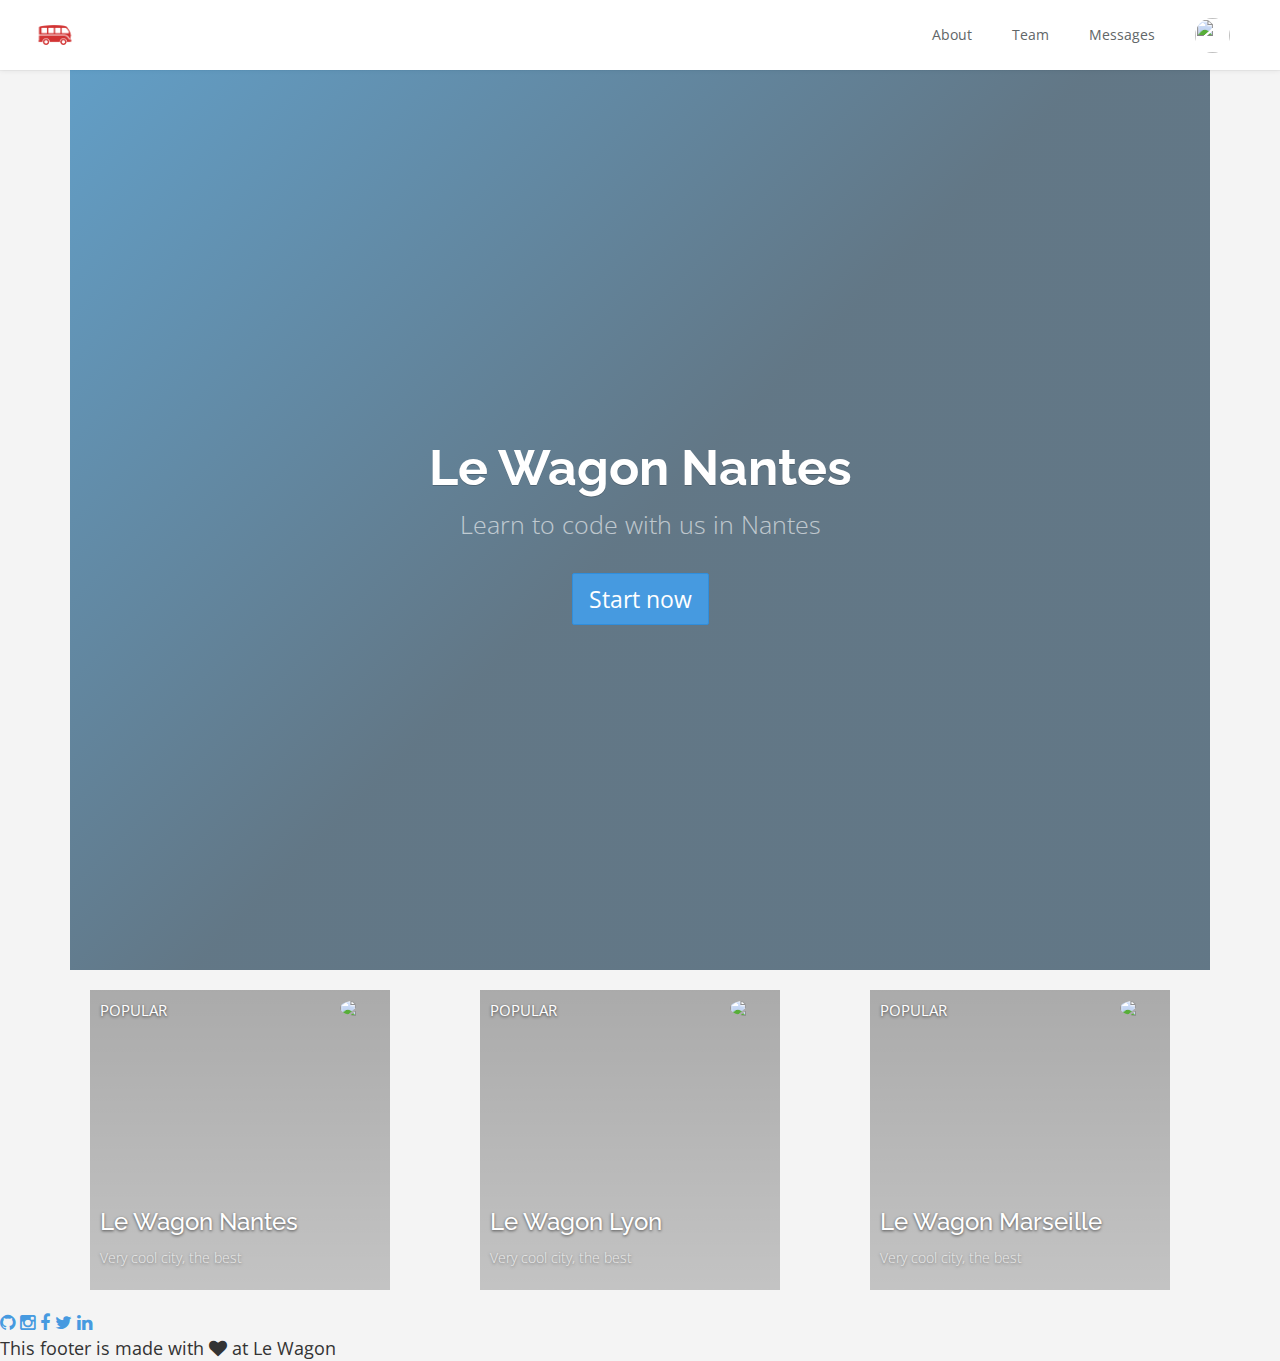
==== commit 628ed631: "Automated commit at 2017-11-13 12:53:01 UTC by middleman-deploy 2.0.0-alpha" ====
--- a/index.html
+++ b/index.html
@@ -7,22 +7,132 @@
           content="width=device-width, initial-scale=1, shrink-to-fit=no">
     <!-- Use the title from a page's frontmatter if it has one -->
     <title>Le Wagon - Middleman</title>
-    <link href="stylesheets/application-3c48b980.css" rel="stylesheet" />
+    <link href="stylesheets/application-5d273161.css" rel="stylesheet" />
     <script src="javascripts/application-93de88c9.js"></script>
     <link href="images/favicon-f15af148.png" rel="icon" type="image/png" />
   </head>
   <body>
-    <div id="home">
-  <div class="home-content">
-    <img src="images/logo-acc9c0ec.png" width="200" alt="Logo" />
-    <p>
-      Middleman is now running!
-    </p>
-    <p class="about">
-      <a href="about.html">More about this template</a>
-    </p>
+
+    <div class="navbar-wagon">
+  <!-- Logo -->
+  <a href="/" class="navbar-wagon-brand">
+
+<!--     <img src="images/logo-acc9c0ec.png" alt="logo">-->
+ <img src="images/logo-acc9c0ec.png" id="logo" alt="Logo" />
+  </a>
+
+  <!-- Right Navigation -->
+  <div class="navbar-wagon-right hidden-xs hidden-sm">
+
+<!--     <a href="" class="navbar-wagon-item navbar-wagon-link">About</a>
+ -->
+   <a href="about.html" class="navbar-wagon-item navbar-wagon-link">About</a>
+   <a href="team.html" class="navbar-wagon-item navbar-wagon-link">Team</a>
+    <a href="" class="navbar-wagon-item navbar-wagon-link">Messages</a>
+
+    <!-- Profile picture with dropdown list -->
+    <div class="navbar-wagon-item">
+      <div class="dropdown">
+        <img src="https://kitt.lewagon.com/placeholder/users/ssaunier" class="avatar dropdown-toggle" id="navbar-wagon-menu" data-toggle="dropdown">
+        <ul class="dropdown-menu dropdown-menu-right navbar-wagon-dropdown-menu">
+          <li><a href="#">Profile</a></li>
+          <li><a href="#">Dashboard</a></li>
+          <li><a href="#">Log Out</a></li>
+        </ul>
+      </div>
+    </div>
+  </div>
+
+  <!-- Dropdown appearing on mobile only -->
+  <div class="navbar-wagon-item hidden-md hidden-lg">
+    <div class="dropdown">
+      <i class="fa fa-bars dropdown-toggle" data-toggle="dropdown"></i>
+      <ul class="dropdown-menu dropdown-menu-right navbar-wagon-dropdown-menu">
+        <li><a href="#">Host</a></li>
+        <li><a href="#">Trips</a></li>
+        <li><a href="#">Messagese</a></li>
+      </ul>
+    </div>
   </div>
 </div>
 
+
+    
+  <div class="home-content">
+    <div class="container">
+  <div class="banner" style="background-image: linear-gradient(-225deg, rgba(0,101,168,0.6) 0%, rgba(0,36,61,0.6) 50%), url('https://kitt.lewagon.com/placeholder/cities/nantes');">
+    <div class="banner-content">
+      <h1>Le Wagon Nantes</h1>
+      <p>Learn to code with us in Nantes</p>
+      <a class="btn btn-primary btn-lg">Start now</a>
+    </div>
+  </div>
+</div>
+
+    <div class="container">
+
+  <div class="row">
+      <div class="col-xs-12 col-md-4">
+
+        <div class="card" style="background-image: linear-gradient(rgba(0,0,0,0.3), rgba(0,0,0,0.2)), url('https://kitt.lewagon.com/placeholder/cities/nantes');">
+          <div class="card-category">Popular</div>
+          <div class="card-description">
+            <h2>Le Wagon Nantes</h2>
+            <p>Very cool city, the best</p>
+          </div>
+          <img class="card-user" src="https://kitt.lewagon.com/placeholder/users/tgenaitay">
+          <a class="card-link" href="#" ></a>
+
+        </div>
+    </div>
+
+      <div class="col-xs-12 col-md-4">
+
+        <div class="card" style="background-image: linear-gradient(rgba(0,0,0,0.3), rgba(0,0,0,0.2)), url('https://kitt.lewagon.com/placeholder/cities/lyon');">
+          <div class="card-category">Popular</div>
+          <div class="card-description">
+            <h2>Le Wagon Lyon</h2>
+            <p>Very cool city, the best</p>
+          </div>
+          <img class="card-user" src="https://kitt.lewagon.com/placeholder/users/tgenaitay">
+          <a class="card-link" href="#" ></a>
+
+        </div>
+    </div>
+
+      <div class="col-xs-12 col-md-4">
+
+        <div class="card" style="background-image: linear-gradient(rgba(0,0,0,0.3), rgba(0,0,0,0.2)), url('https://kitt.lewagon.com/placeholder/cities/marseille');">
+          <div class="card-category">Popular</div>
+          <div class="card-description">
+            <h2>Le Wagon Marseille</h2>
+            <p>Very cool city, the best</p>
+          </div>
+          <img class="card-user" src="https://kitt.lewagon.com/placeholder/users/tgenaitay">
+          <a class="card-link" href="#" ></a>
+
+        </div>
+    </div>
+
+
+  </div>
+
+  </div>
+
+    <div class="footer">
+  <div class="footer-links">
+    <a href="#"><i class="fa fa-github"></i></a>
+    <a href="#"><i class="fa fa-instagram"></i></a>
+    <a href="#"><i class="fa fa-facebook"></i></a>
+    <a href="#"><i class="fa fa-twitter"></i></a>
+    <a href="#"><i class="fa fa-linkedin"></i></a>
+  </div>
+  <div class="footer-copyright">
+    This footer is made with <i class="fa fa-heart"></i> at Le Wagon
+  </div>
+</div>
+
+
+
   </body>
 </html>
--- a/stylesheets/application-5d273161.css
+++ b/stylesheets/application-5d273161.css
@@ -0,0 +1,8 @@
+@import url("https://fonts.googleapis.com/css?family=Open+Sans:400,300,700|Raleway:400,100,300,700,500");/*!
+ * Bootstrap v3.3.7 (http://getbootstrap.com)
+ * Copyright 2011-2016 Twitter, Inc.
+ * Licensed under MIT (https://github.com/twbs/bootstrap/blob/master/LICENSE)
+ *//*! normalize.css v3.0.3 | MIT License | github.com/necolas/normalize.css */html{font-family:sans-serif;-ms-text-size-adjust:100%;-webkit-text-size-adjust:100%}body{margin:0}article,aside,details,figcaption,figure,footer,header,hgroup,main,menu,nav,section,summary{display:block}audio,canvas,progress,video{display:inline-block;vertical-align:baseline}audio:not([controls]){display:none;height:0}[hidden],template{display:none}a{background-color:transparent}a:active,a:hover{outline:0}abbr[title]{border-bottom:1px dotted}b,strong{font-weight:bold}dfn{font-style:italic}h1{font-size:2em;margin:0.67em 0}mark{background:#ff0;color:#000}small{font-size:80%}sub,sup{font-size:75%;line-height:0;position:relative;vertical-align:baseline}sup{top:-0.5em}sub{bottom:-0.25em}img{border:0}svg:not(:root){overflow:hidden}figure{margin:1em 40px}hr{-webkit-box-sizing:content-box;box-sizing:content-box;height:0}pre{overflow:auto}code,kbd,pre,samp{font-family:monospace, monospace;font-size:1em}button,input,optgroup,select,textarea{color:inherit;font:inherit;margin:0}button{overflow:visible}button,select{text-transform:none}button,html input[type="button"],input[type="reset"],input[type="submit"]{-webkit-appearance:button;cursor:pointer}button[disabled],html input[disabled]{cursor:default}button::-moz-focus-inner,input::-moz-focus-inner{border:0;padding:0}input{line-height:normal}input[type="checkbox"],input[type="radio"]{-webkit-box-sizing:border-box;box-sizing:border-box;padding:0}input[type="number"]::-webkit-inner-spin-button,input[type="number"]::-webkit-outer-spin-button{height:auto}input[type="search"]{-webkit-appearance:textfield;-webkit-box-sizing:content-box;box-sizing:content-box}input[type="search"]::-webkit-search-cancel-button,input[type="search"]::-webkit-search-decoration{-webkit-appearance:none}fieldset{border:1px solid #c0c0c0;margin:0 2px;padding:0.35em 0.625em 0.75em}legend{border:0;padding:0}textarea{overflow:auto}optgroup{font-weight:bold}table{border-collapse:collapse;border-spacing:0}td,th{padding:0}/*! Source: https://github.com/h5bp/html5-boilerplate/blob/master/src/css/main.css */@media print{*,*:before,*:after{background:transparent !important;color:#000 !important;-webkit-box-shadow:none !important;box-shadow:none !important;text-shadow:none !important}a,a:visited{text-decoration:underline}a[href]:after{content:" (" attr(href) ")"}abbr[title]:after{content:" (" attr(title) ")"}a[href^="#"]:after,a[href^="javascript:"]:after{content:""}pre,blockquote{border:1px solid #999;page-break-inside:avoid}thead{display:table-header-group}tr,img{page-break-inside:avoid}img{max-width:100% !important}p,h2,h3{orphans:3;widows:3}h2,h3{page-break-after:avoid}.navbar{display:none}.btn>.caret,.dropup>.btn>.caret{border-top-color:#000 !important}.label{border:1px solid #000}.table{border-collapse:collapse !important}.table td,.table th{background-color:#fff !important}.table-bordered th,.table-bordered td{border:1px solid #ddd !important}}@font-face{font-family:'Glyphicons Halflings';src:url("../assets/bootstrap/glyphicons-halflings-regular-86b6f62b.eot");src:url("../assets/bootstrap/glyphicons-halflings-regular-86b6f62b.eot?#iefix") format("embedded-opentype"),url("../assets/bootstrap/glyphicons-halflings-regular-ca35b697.woff2") format("woff2"),url("../assets/bootstrap/glyphicons-halflings-regular-278e49a8.woff") format("woff"),url("../assets/bootstrap/glyphicons-halflings-regular-44bc1850.ttf") format("truetype"),url("../assets/bootstrap/glyphicons-halflings-regular-de51a849.svg#glyphicons_halflingsregular") format("svg")}.glyphicon{position:relative;top:1px;display:inline-block;font-family:'Glyphicons Halflings';font-style:normal;font-weight:normal;line-height:1;-webkit-font-smoothing:antialiased;-moz-osx-font-smoothing:grayscale}.glyphicon-asterisk:before{content:"\002a"}.glyphicon-plus:before{content:"\002b"}.glyphicon-euro:before,.glyphicon-eur:before{content:"\20ac"}.glyphicon-minus:before{content:"\2212"}.glyphicon-cloud:before{content:"\2601"}.glyphicon-envelope:before{content:"\2709"}.glyphicon-pencil:before{content:"\270f"}.glyphicon-glass:before{content:"\e001"}.glyphicon-music:before{content:"\e002"}.glyphicon-search:before{content:"\e003"}.glyphicon-heart:before{content:"\e005"}.glyphicon-star:before{content:"\e006"}.glyphicon-star-empty:before{content:"\e007"}.glyphicon-user:before{content:"\e008"}.glyphicon-film:before{content:"\e009"}.glyphicon-th-large:before{content:"\e010"}.glyphicon-th:before{content:"\e011"}.glyphicon-th-list:before{content:"\e012"}.glyphicon-ok:before{content:"\e013"}.glyphicon-remove:before{content:"\e014"}.glyphicon-zoom-in:before{content:"\e015"}.glyphicon-zoom-out:before{content:"\e016"}.glyphicon-off:before{content:"\e017"}.glyphicon-signal:before{content:"\e018"}.glyphicon-cog:before{content:"\e019"}.glyphicon-trash:before{content:"\e020"}.glyphicon-home:before{content:"\e021"}.glyphicon-file:before{content:"\e022"}.glyphicon-time:before{content:"\e023"}.glyphicon-road:before{content:"\e024"}.glyphicon-download-alt:before{content:"\e025"}.glyphicon-download:before{content:"\e026"}.glyphicon-upload:before{content:"\e027"}.glyphicon-inbox:before{content:"\e028"}.glyphicon-play-circle:before{content:"\e029"}.glyphicon-repeat:before{content:"\e030"}.glyphicon-refresh:before{content:"\e031"}.glyphicon-list-alt:before{content:"\e032"}.glyphicon-lock:before{content:"\e033"}.glyphicon-flag:before{content:"\e034"}.glyphicon-headphones:before{content:"\e035"}.glyphicon-volume-off:before{content:"\e036"}.glyphicon-volume-down:before{content:"\e037"}.glyphicon-volume-up:before{content:"\e038"}.glyphicon-qrcode:before{content:"\e039"}.glyphicon-barcode:before{content:"\e040"}.glyphicon-tag:before{content:"\e041"}.glyphicon-tags:before{content:"\e042"}.glyphicon-book:before{content:"\e043"}.glyphicon-bookmark:before{content:"\e044"}.glyphicon-print:before{content:"\e045"}.glyphicon-camera:before{content:"\e046"}.glyphicon-font:before{content:"\e047"}.glyphicon-bold:before{content:"\e048"}.glyphicon-italic:before{content:"\e049"}.glyphicon-text-height:before{content:"\e050"}.glyphicon-text-width:before{content:"\e051"}.glyphicon-align-left:before{content:"\e052"}.glyphicon-align-center:before{content:"\e053"}.glyphicon-align-right:before{content:"\e054"}.glyphicon-align-justify:before{content:"\e055"}.glyphicon-list:before{content:"\e056"}.glyphicon-indent-left:before{content:"\e057"}.glyphicon-indent-right:before{content:"\e058"}.glyphicon-facetime-video:before{content:"\e059"}.glyphicon-picture:before{content:"\e060"}.glyphicon-map-marker:before{content:"\e062"}.glyphicon-adjust:before{content:"\e063"}.glyphicon-tint:before{content:"\e064"}.glyphicon-edit:before{content:"\e065"}.glyphicon-share:before{content:"\e066"}.glyphicon-check:before{content:"\e067"}.glyphicon-move:before{content:"\e068"}.glyphicon-step-backward:before{content:"\e069"}.glyphicon-fast-backward:before{content:"\e070"}.glyphicon-backward:before{content:"\e071"}.glyphicon-play:before{content:"\e072"}.glyphicon-pause:before{content:"\e073"}.glyphicon-stop:before{content:"\e074"}.glyphicon-forward:before{content:"\e075"}.glyphicon-fast-forward:before{content:"\e076"}.glyphicon-step-forward:before{content:"\e077"}.glyphicon-eject:before{content:"\e078"}.glyphicon-chevron-left:before{content:"\e079"}.glyphicon-chevron-right:before{content:"\e080"}.glyphicon-plus-sign:before{content:"\e081"}.glyphicon-minus-sign:before{content:"\e082"}.glyphicon-remove-sign:before{content:"\e083"}.glyphicon-ok-sign:before{content:"\e084"}.glyphicon-question-sign:before{content:"\e085"}.glyphicon-info-sign:before{content:"\e086"}.glyphicon-screenshot:before{content:"\e087"}.glyphicon-remove-circle:before{content:"\e088"}.glyphicon-ok-circle:before{content:"\e089"}.glyphicon-ban-circle:before{content:"\e090"}.glyphicon-arrow-left:before{content:"\e091"}.glyphicon-arrow-right:before{content:"\e092"}.glyphicon-arrow-up:before{content:"\e093"}.glyphicon-arrow-down:before{content:"\e094"}.glyphicon-share-alt:before{content:"\e095"}.glyphicon-resize-full:before{content:"\e096"}.glyphicon-resize-small:before{content:"\e097"}.glyphicon-exclamation-sign:before{content:"\e101"}.glyphicon-gift:before{content:"\e102"}.glyphicon-leaf:before{content:"\e103"}.glyphicon-fire:before{content:"\e104"}.glyphicon-eye-open:before{content:"\e105"}.glyphicon-eye-close:before{content:"\e106"}.glyphicon-warning-sign:before{content:"\e107"}.glyphicon-plane:before{content:"\e108"}.glyphicon-calendar:before{content:"\e109"}.glyphicon-random:before{content:"\e110"}.glyphicon-comment:before{content:"\e111"}.glyphicon-magnet:before{content:"\e112"}.glyphicon-chevron-up:before{content:"\e113"}.glyphicon-chevron-down:before{content:"\e114"}.glyphicon-retweet:before{content:"\e115"}.glyphicon-shopping-cart:before{content:"\e116"}.glyphicon-folder-close:before{content:"\e117"}.glyphicon-folder-open:before{content:"\e118"}.glyphicon-resize-vertical:before{content:"\e119"}.glyphicon-resize-horizontal:before{content:"\e120"}.glyphicon-hdd:before{content:"\e121"}.glyphicon-bullhorn:before{content:"\e122"}.glyphicon-bell:before{content:"\e123"}.glyphicon-certificate:before{content:"\e124"}.glyphicon-thumbs-up:before{content:"\e125"}.glyphicon-thumbs-down:before{content:"\e126"}.glyphicon-hand-right:before{content:"\e127"}.glyphicon-hand-left:before{content:"\e128"}.glyphicon-hand-up:before{content:"\e129"}.glyphicon-hand-down:before{content:"\e130"}.glyphicon-circle-arrow-right:before{content:"\e131"}.glyphicon-circle-arrow-left:before{content:"\e132"}.glyphicon-circle-arrow-up:before{content:"\e133"}.glyphicon-circle-arrow-down:before{content:"\e134"}.glyphicon-globe:before{content:"\e135"}.glyphicon-wrench:before{content:"\e136"}.glyphicon-tasks:before{content:"\e137"}.glyphicon-filter:before{content:"\e138"}.glyphicon-briefcase:before{content:"\e139"}.glyphicon-fullscreen:before{content:"\e140"}.glyphicon-dashboard:before{content:"\e141"}.glyphicon-paperclip:before{content:"\e142"}.glyphicon-heart-empty:before{content:"\e143"}.glyphicon-link:before{content:"\e144"}.glyphicon-phone:before{content:"\e145"}.glyphicon-pushpin:before{content:"\e146"}.glyphicon-usd:before{content:"\e148"}.glyphicon-gbp:before{content:"\e149"}.glyphicon-sort:before{content:"\e150"}.glyphicon-sort-by-alphabet:before{content:"\e151"}.glyphicon-sort-by-alphabet-alt:before{content:"\e152"}.glyphicon-sort-by-order:before{content:"\e153"}.glyphicon-sort-by-order-alt:before{content:"\e154"}.glyphicon-sort-by-attributes:before{content:"\e155"}.glyphicon-sort-by-attributes-alt:before{content:"\e156"}.glyphicon-unchecked:before{content:"\e157"}.glyphicon-expand:before{content:"\e158"}.glyphicon-collapse-down:before{content:"\e159"}.glyphicon-collapse-up:before{content:"\e160"}.glyphicon-log-in:before{content:"\e161"}.glyphicon-flash:before{content:"\e162"}.glyphicon-log-out:before{content:"\e163"}.glyphicon-new-window:before{content:"\e164"}.glyphicon-record:before{content:"\e165"}.glyphicon-save:before{content:"\e166"}.glyphicon-open:before{content:"\e167"}.glyphicon-saved:before{content:"\e168"}.glyphicon-import:before{content:"\e169"}.glyphicon-export:before{content:"\e170"}.glyphicon-send:before{content:"\e171"}.glyphicon-floppy-disk:before{content:"\e172"}.glyphicon-floppy-saved:before{content:"\e173"}.glyphicon-floppy-remove:before{content:"\e174"}.glyphicon-floppy-save:before{content:"\e175"}.glyphicon-floppy-open:before{content:"\e176"}.glyphicon-credit-card:before{content:"\e177"}.glyphicon-transfer:before{content:"\e178"}.glyphicon-cutlery:before{content:"\e179"}.glyphicon-header:before{content:"\e180"}.glyphicon-compressed:before{content:"\e181"}.glyphicon-earphone:before{content:"\e182"}.glyphicon-phone-alt:before{content:"\e183"}.glyphicon-tower:before{content:"\e184"}.glyphicon-stats:before{content:"\e185"}.glyphicon-sd-video:before{content:"\e186"}.glyphicon-hd-video:before{content:"\e187"}.glyphicon-subtitles:before{content:"\e188"}.glyphicon-sound-stereo:before{content:"\e189"}.glyphicon-sound-dolby:before{content:"\e190"}.glyphicon-sound-5-1:before{content:"\e191"}.glyphicon-sound-6-1:before{content:"\e192"}.glyphicon-sound-7-1:before{content:"\e193"}.glyphicon-copyright-mark:before{content:"\e194"}.glyphicon-registration-mark:before{content:"\e195"}.glyphicon-cloud-download:before{content:"\e197"}.glyphicon-cloud-upload:before{content:"\e198"}.glyphicon-tree-conifer:before{content:"\e199"}.glyphicon-tree-deciduous:before{content:"\e200"}.glyphicon-cd:before{content:"\e201"}.glyphicon-save-file:before{content:"\e202"}.glyphicon-open-file:before{content:"\e203"}.glyphicon-level-up:before{content:"\e204"}.glyphicon-copy:before{content:"\e205"}.glyphicon-paste:before{content:"\e206"}.glyphicon-alert:before{content:"\e209"}.glyphicon-equalizer:before{content:"\e210"}.glyphicon-king:before{content:"\e211"}.glyphicon-queen:before{content:"\e212"}.glyphicon-pawn:before{content:"\e213"}.glyphicon-bishop:before{content:"\e214"}.glyphicon-knight:before{content:"\e215"}.glyphicon-baby-formula:before{content:"\e216"}.glyphicon-tent:before{content:"\26fa"}.glyphicon-blackboard:before{content:"\e218"}.glyphicon-bed:before{content:"\e219"}.glyphicon-apple:before{content:"\f8ff"}.glyphicon-erase:before{content:"\e221"}.glyphicon-hourglass:before{content:"\231b"}.glyphicon-lamp:before{content:"\e223"}.glyphicon-duplicate:before{content:"\e224"}.glyphicon-piggy-bank:before{content:"\e225"}.glyphicon-scissors:before{content:"\e226"}.glyphicon-bitcoin:before{content:"\e227"}.glyphicon-btc:before{content:"\e227"}.glyphicon-xbt:before{content:"\e227"}.glyphicon-yen:before{content:"\00a5"}.glyphicon-jpy:before{content:"\00a5"}.glyphicon-ruble:before{content:"\20bd"}.glyphicon-rub:before{content:"\20bd"}.glyphicon-scale:before{content:"\e230"}.glyphicon-ice-lolly:before{content:"\e231"}.glyphicon-ice-lolly-tasted:before{content:"\e232"}.glyphicon-education:before{content:"\e233"}.glyphicon-option-horizontal:before{content:"\e234"}.glyphicon-option-vertical:before{content:"\e235"}.glyphicon-menu-hamburger:before{content:"\e236"}.glyphicon-modal-window:before{content:"\e237"}.glyphicon-oil:before{content:"\e238"}.glyphicon-grain:before{content:"\e239"}.glyphicon-sunglasses:before{content:"\e240"}.glyphicon-text-size:before{content:"\e241"}.glyphicon-text-color:before{content:"\e242"}.glyphicon-text-background:before{content:"\e243"}.glyphicon-object-align-top:before{content:"\e244"}.glyphicon-object-align-bottom:before{content:"\e245"}.glyphicon-object-align-horizontal:before{content:"\e246"}.glyphicon-object-align-left:before{content:"\e247"}.glyphicon-object-align-vertical:before{content:"\e248"}.glyphicon-object-align-right:before{content:"\e249"}.glyphicon-triangle-right:before{content:"\e250"}.glyphicon-triangle-left:before{content:"\e251"}.glyphicon-triangle-bottom:before{content:"\e252"}.glyphicon-triangle-top:before{content:"\e253"}.glyphicon-console:before{content:"\e254"}.glyphicon-superscript:before{content:"\e255"}.glyphicon-subscript:before{content:"\e256"}.glyphicon-menu-left:before{content:"\e257"}.glyphicon-menu-right:before{content:"\e258"}.glyphicon-menu-down:before{content:"\e259"}.glyphicon-menu-up:before{content:"\e260"}*{-webkit-box-sizing:border-box;box-sizing:border-box}*:before,*:after{-webkit-box-sizing:border-box;box-sizing:border-box}html{font-size:10px;-webkit-tap-highlight-color:transparent}body{font-family:"Open Sans", "Helvetica", "sans-serif";font-size:18px;line-height:1.42857143;color:#333333;background-color:#F4F4F4}input,button,select,textarea{font-family:inherit;font-size:inherit;line-height:inherit}a{color:#469AE0;text-decoration:none}a:hover,a:focus{color:#1f74ba;text-decoration:underline}a:focus{outline:5px auto -webkit-focus-ring-color;outline-offset:-2px}figure{margin:0}img{vertical-align:middle}.img-responsive{display:block;max-width:100%;height:auto}.img-rounded{border-radius:2px}.img-thumbnail{padding:4px;line-height:1.42857143;background-color:#F4F4F4;border:1px solid #ddd;border-radius:2px;-webkit-transition:all 0.2s ease-in-out;transition:all 0.2s ease-in-out;display:inline-block;max-width:100%;height:auto}.img-circle{border-radius:50%}hr{margin-top:25px;margin-bottom:25px;border:0;border-top:1px solid #eeeeee}.sr-only{position:absolute;width:1px;height:1px;margin:-1px;padding:0;overflow:hidden;clip:rect(0, 0, 0, 0);border:0}.sr-only-focusable:active,.sr-only-focusable:focus{position:static;width:auto;height:auto;margin:0;overflow:visible;clip:auto}[role="button"]{cursor:pointer}h1,h2,h3,h4,h5,h6,.h1,.h2,.h3,.h4,.h5,.h6{font-family:"Raleway", "Helvetica", "sans-serif";font-weight:500;line-height:1.1;color:inherit}h1 small,h1 .small,h2 small,h2 .small,h3 small,h3 .small,h4 small,h4 .small,h5 small,h5 .small,h6 small,h6 .small,.h1 small,.h1 .small,.h2 small,.h2 .small,.h3 small,.h3 .small,.h4 small,.h4 .small,.h5 small,.h5 .small,.h6 small,.h6 .small{font-weight:normal;line-height:1;color:#777777}h1,.h1,h2,.h2,h3,.h3{margin-top:25px;margin-bottom:12.5px}h1 small,h1 .small,.h1 small,.h1 .small,h2 small,h2 .small,.h2 small,.h2 .small,h3 small,h3 .small,.h3 small,.h3 .small{font-size:65%}h4,.h4,h5,.h5,h6,.h6{margin-top:12.5px;margin-bottom:12.5px}h4 small,h4 .small,.h4 small,.h4 .small,h5 small,h5 .small,.h5 small,.h5 .small,h6 small,h6 .small,.h6 small,.h6 .small{font-size:75%}h1,.h1{font-size:46px}h2,.h2{font-size:38px}h3,.h3{font-size:31px}h4,.h4{font-size:23px}h5,.h5{font-size:18px}h6,.h6{font-size:16px}p{margin:0 0 12.5px}.lead{margin-bottom:25px;font-size:20px;font-weight:300;line-height:1.4}@media (min-width: 768px){.lead{font-size:27px}}small,.small{font-size:88%}mark,.mark{background-color:#fcf8e3;padding:.2em}.text-left{text-align:left}.text-right{text-align:right}.text-center{text-align:center}.text-justify{text-align:justify}.text-nowrap{white-space:nowrap}.text-lowercase{text-transform:lowercase}.text-uppercase,.initialism{text-transform:uppercase}.text-capitalize{text-transform:capitalize}.text-muted{color:#777777}.text-primary{color:#469AE0}a.text-primary:hover,a.text-primary:focus{color:#2381d0}.text-success{color:#3c763d}a.text-success:hover,a.text-success:focus{color:#2b542c}.text-info{color:#31708f}a.text-info:hover,a.text-info:focus{color:#245269}.text-warning{color:#8a6d3b}a.text-warning:hover,a.text-warning:focus{color:#66512c}.text-danger{color:#a94442}a.text-danger:hover,a.text-danger:focus{color:#843534}.bg-primary{color:#fff}.bg-primary{background-color:#469AE0}a.bg-primary:hover,a.bg-primary:focus{background-color:#2381d0}.bg-success{background-color:#dff0d8}a.bg-success:hover,a.bg-success:focus{background-color:#c1e2b3}.bg-info{background-color:#d9edf7}a.bg-info:hover,a.bg-info:focus{background-color:#afd9ee}.bg-warning{background-color:#fcf8e3}a.bg-warning:hover,a.bg-warning:focus{background-color:#f7ecb5}.bg-danger{background-color:#f2dede}a.bg-danger:hover,a.bg-danger:focus{background-color:#e4b9b9}.page-header{padding-bottom:11.5px;margin:50px 0 25px;border-bottom:1px solid #eeeeee}ul,ol{margin-top:0;margin-bottom:12.5px}ul ul,ul ol,ol ul,ol ol{margin-bottom:0}.list-unstyled{padding-left:0;list-style:none}.list-inline{padding-left:0;list-style:none;margin-left:-5px}.list-inline>li{display:inline-block;padding-left:5px;padding-right:5px}dl{margin-top:0;margin-bottom:25px}dt,dd{line-height:1.42857143}dt{font-weight:bold}dd{margin-left:0}.dl-horizontal dd:before,.dl-horizontal dd:after{content:" ";display:table}.dl-horizontal dd:after{clear:both}@media (min-width: 768px){.dl-horizontal dt{float:left;width:160px;clear:left;text-align:right;overflow:hidden;text-overflow:ellipsis;white-space:nowrap}.dl-horizontal dd{margin-left:180px}}abbr[title],abbr[data-original-title]{cursor:help;border-bottom:1px dotted #777777}.initialism{font-size:90%}blockquote{padding:12.5px 25px;margin:0 0 25px;font-size:22.5px;border-left:5px solid #eeeeee}blockquote p:last-child,blockquote ul:last-child,blockquote ol:last-child{margin-bottom:0}blockquote footer,blockquote small,blockquote .small{display:block;font-size:80%;line-height:1.42857143;color:#777777}blockquote footer:before,blockquote small:before,blockquote .small:before{content:'\2014 \00A0'}.blockquote-reverse,blockquote.pull-right{padding-right:15px;padding-left:0;border-right:5px solid #eeeeee;border-left:0;text-align:right}.blockquote-reverse footer:before,.blockquote-reverse small:before,.blockquote-reverse .small:before,blockquote.pull-right footer:before,blockquote.pull-right small:before,blockquote.pull-right .small:before{content:''}.blockquote-reverse footer:after,.blockquote-reverse small:after,.blockquote-reverse .small:after,blockquote.pull-right footer:after,blockquote.pull-right small:after,blockquote.pull-right .small:after{content:'\00A0 \2014'}address{margin-bottom:25px;font-style:normal;line-height:1.42857143}code,kbd,pre,samp{font-family:Menlo, Monaco, Consolas, "Courier New", monospace}code{padding:2px 4px;font-size:90%;color:#c7254e;background-color:#f9f2f4;border-radius:2px}kbd{padding:2px 4px;font-size:90%;color:#fff;background-color:#333;border-radius:2px;-webkit-box-shadow:inset 0 -1px 0 rgba(0,0,0,0.25);box-shadow:inset 0 -1px 0 rgba(0,0,0,0.25)}kbd kbd{padding:0;font-size:100%;font-weight:bold;-webkit-box-shadow:none;box-shadow:none}pre{display:block;padding:12px;margin:0 0 12.5px;font-size:17px;line-height:1.42857143;word-break:break-all;word-wrap:break-word;color:#333333;background-color:#f5f5f5;border:1px solid #ccc;border-radius:2px}pre code{padding:0;font-size:inherit;color:inherit;white-space:pre-wrap;background-color:transparent;border-radius:0}.pre-scrollable{max-height:340px;overflow-y:scroll}.container{margin-right:auto;margin-left:auto;padding-left:15px;padding-right:15px}.container:before,.container:after{content:" ";display:table}.container:after{clear:both}@media (min-width: 768px){.container{width:750px}}@media (min-width: 992px){.container{width:970px}}@media (min-width: 1200px){.container{width:1170px}}.container-fluid{margin-right:auto;margin-left:auto;padding-left:15px;padding-right:15px}.container-fluid:before,.container-fluid:after{content:" ";display:table}.container-fluid:after{clear:both}.row{margin-left:-15px;margin-right:-15px}.row:before,.row:after{content:" ";display:table}.row:after{clear:both}.col-xs-1,.col-sm-1,.col-md-1,.col-lg-1,.col-xs-2,.col-sm-2,.col-md-2,.col-lg-2,.col-xs-3,.col-sm-3,.col-md-3,.col-lg-3,.col-xs-4,.col-sm-4,.col-md-4,.col-lg-4,.col-xs-5,.col-sm-5,.col-md-5,.col-lg-5,.col-xs-6,.col-sm-6,.col-md-6,.col-lg-6,.col-xs-7,.col-sm-7,.col-md-7,.col-lg-7,.col-xs-8,.col-sm-8,.col-md-8,.col-lg-8,.col-xs-9,.col-sm-9,.col-md-9,.col-lg-9,.col-xs-10,.col-sm-10,.col-md-10,.col-lg-10,.col-xs-11,.col-sm-11,.col-md-11,.col-lg-11,.col-xs-12,.col-sm-12,.col-md-12,.col-lg-12{position:relative;min-height:1px;padding-left:15px;padding-right:15px}.col-xs-1,.col-xs-2,.col-xs-3,.col-xs-4,.col-xs-5,.col-xs-6,.col-xs-7,.col-xs-8,.col-xs-9,.col-xs-10,.col-xs-11,.col-xs-12{float:left}.col-xs-1{width:8.33333333%}.col-xs-2{width:16.66666667%}.col-xs-3{width:25%}.col-xs-4{width:33.33333333%}.col-xs-5{width:41.66666667%}.col-xs-6{width:50%}.col-xs-7{width:58.33333333%}.col-xs-8{width:66.66666667%}.col-xs-9{width:75%}.col-xs-10{width:83.33333333%}.col-xs-11{width:91.66666667%}.col-xs-12{width:100%}.col-xs-pull-0{right:auto}.col-xs-pull-1{right:8.33333333%}.col-xs-pull-2{right:16.66666667%}.col-xs-pull-3{right:25%}.col-xs-pull-4{right:33.33333333%}.col-xs-pull-5{right:41.66666667%}.col-xs-pull-6{right:50%}.col-xs-pull-7{right:58.33333333%}.col-xs-pull-8{right:66.66666667%}.col-xs-pull-9{right:75%}.col-xs-pull-10{right:83.33333333%}.col-xs-pull-11{right:91.66666667%}.col-xs-pull-12{right:100%}.col-xs-push-0{left:auto}.col-xs-push-1{left:8.33333333%}.col-xs-push-2{left:16.66666667%}.col-xs-push-3{left:25%}.col-xs-push-4{left:33.33333333%}.col-xs-push-5{left:41.66666667%}.col-xs-push-6{left:50%}.col-xs-push-7{left:58.33333333%}.col-xs-push-8{left:66.66666667%}.col-xs-push-9{left:75%}.col-xs-push-10{left:83.33333333%}.col-xs-push-11{left:91.66666667%}.col-xs-push-12{left:100%}.col-xs-offset-0{margin-left:0%}.col-xs-offset-1{margin-left:8.33333333%}.col-xs-offset-2{margin-left:16.66666667%}.col-xs-offset-3{margin-left:25%}.col-xs-offset-4{margin-left:33.33333333%}.col-xs-offset-5{margin-left:41.66666667%}.col-xs-offset-6{margin-left:50%}.col-xs-offset-7{margin-left:58.33333333%}.col-xs-offset-8{margin-left:66.66666667%}.col-xs-offset-9{margin-left:75%}.col-xs-offset-10{margin-left:83.33333333%}.col-xs-offset-11{margin-left:91.66666667%}.col-xs-offset-12{margin-left:100%}@media (min-width: 768px){.col-sm-1,.col-sm-2,.col-sm-3,.col-sm-4,.col-sm-5,.col-sm-6,.col-sm-7,.col-sm-8,.col-sm-9,.col-sm-10,.col-sm-11,.col-sm-12{float:left}.col-sm-1{width:8.33333333%}.col-sm-2{width:16.66666667%}.col-sm-3{width:25%}.col-sm-4{width:33.33333333%}.col-sm-5{width:41.66666667%}.col-sm-6{width:50%}.col-sm-7{width:58.33333333%}.col-sm-8{width:66.66666667%}.col-sm-9{width:75%}.col-sm-10{width:83.33333333%}.col-sm-11{width:91.66666667%}.col-sm-12{width:100%}.col-sm-pull-0{right:auto}.col-sm-pull-1{right:8.33333333%}.col-sm-pull-2{right:16.66666667%}.col-sm-pull-3{right:25%}.col-sm-pull-4{right:33.33333333%}.col-sm-pull-5{right:41.66666667%}.col-sm-pull-6{right:50%}.col-sm-pull-7{right:58.33333333%}.col-sm-pull-8{right:66.66666667%}.col-sm-pull-9{right:75%}.col-sm-pull-10{right:83.33333333%}.col-sm-pull-11{right:91.66666667%}.col-sm-pull-12{right:100%}.col-sm-push-0{left:auto}.col-sm-push-1{left:8.33333333%}.col-sm-push-2{left:16.66666667%}.col-sm-push-3{left:25%}.col-sm-push-4{left:33.33333333%}.col-sm-push-5{left:41.66666667%}.col-sm-push-6{left:50%}.col-sm-push-7{left:58.33333333%}.col-sm-push-8{left:66.66666667%}.col-sm-push-9{left:75%}.col-sm-push-10{left:83.33333333%}.col-sm-push-11{left:91.66666667%}.col-sm-push-12{left:100%}.col-sm-offset-0{margin-left:0%}.col-sm-offset-1{margin-left:8.33333333%}.col-sm-offset-2{margin-left:16.66666667%}.col-sm-offset-3{margin-left:25%}.col-sm-offset-4{margin-left:33.33333333%}.col-sm-offset-5{margin-left:41.66666667%}.col-sm-offset-6{margin-left:50%}.col-sm-offset-7{margin-left:58.33333333%}.col-sm-offset-8{margin-left:66.66666667%}.col-sm-offset-9{margin-left:75%}.col-sm-offset-10{margin-left:83.33333333%}.col-sm-offset-11{margin-left:91.66666667%}.col-sm-offset-12{margin-left:100%}}@media (min-width: 992px){.col-md-1,.col-md-2,.col-md-3,.col-md-4,.col-md-5,.col-md-6,.col-md-7,.col-md-8,.col-md-9,.col-md-10,.col-md-11,.col-md-12{float:left}.col-md-1{width:8.33333333%}.col-md-2{width:16.66666667%}.col-md-3{width:25%}.col-md-4{width:33.33333333%}.col-md-5{width:41.66666667%}.col-md-6{width:50%}.col-md-7{width:58.33333333%}.col-md-8{width:66.66666667%}.col-md-9{width:75%}.col-md-10{width:83.33333333%}.col-md-11{width:91.66666667%}.col-md-12{width:100%}.col-md-pull-0{right:auto}.col-md-pull-1{right:8.33333333%}.col-md-pull-2{right:16.66666667%}.col-md-pull-3{right:25%}.col-md-pull-4{right:33.33333333%}.col-md-pull-5{right:41.66666667%}.col-md-pull-6{right:50%}.col-md-pull-7{right:58.33333333%}.col-md-pull-8{right:66.66666667%}.col-md-pull-9{right:75%}.col-md-pull-10{right:83.33333333%}.col-md-pull-11{right:91.66666667%}.col-md-pull-12{right:100%}.col-md-push-0{left:auto}.col-md-push-1{left:8.33333333%}.col-md-push-2{left:16.66666667%}.col-md-push-3{left:25%}.col-md-push-4{left:33.33333333%}.col-md-push-5{left:41.66666667%}.col-md-push-6{left:50%}.col-md-push-7{left:58.33333333%}.col-md-push-8{left:66.66666667%}.col-md-push-9{left:75%}.col-md-push-10{left:83.33333333%}.col-md-push-11{left:91.66666667%}.col-md-push-12{left:100%}.col-md-offset-0{margin-left:0%}.col-md-offset-1{margin-left:8.33333333%}.col-md-offset-2{margin-left:16.66666667%}.col-md-offset-3{margin-left:25%}.col-md-offset-4{margin-left:33.33333333%}.col-md-offset-5{margin-left:41.66666667%}.col-md-offset-6{margin-left:50%}.col-md-offset-7{margin-left:58.33333333%}.col-md-offset-8{margin-left:66.66666667%}.col-md-offset-9{margin-left:75%}.col-md-offset-10{margin-left:83.33333333%}.col-md-offset-11{margin-left:91.66666667%}.col-md-offset-12{margin-left:100%}}@media (min-width: 1200px){.col-lg-1,.col-lg-2,.col-lg-3,.col-lg-4,.col-lg-5,.col-lg-6,.col-lg-7,.col-lg-8,.col-lg-9,.col-lg-10,.col-lg-11,.col-lg-12{float:left}.col-lg-1{width:8.33333333%}.col-lg-2{width:16.66666667%}.col-lg-3{width:25%}.col-lg-4{width:33.33333333%}.col-lg-5{width:41.66666667%}.col-lg-6{width:50%}.col-lg-7{width:58.33333333%}.col-lg-8{width:66.66666667%}.col-lg-9{width:75%}.col-lg-10{width:83.33333333%}.col-lg-11{width:91.66666667%}.col-lg-12{width:100%}.col-lg-pull-0{right:auto}.col-lg-pull-1{right:8.33333333%}.col-lg-pull-2{right:16.66666667%}.col-lg-pull-3{right:25%}.col-lg-pull-4{right:33.33333333%}.col-lg-pull-5{right:41.66666667%}.col-lg-pull-6{right:50%}.col-lg-pull-7{right:58.33333333%}.col-lg-pull-8{right:66.66666667%}.col-lg-pull-9{right:75%}.col-lg-pull-10{right:83.33333333%}.col-lg-pull-11{right:91.66666667%}.col-lg-pull-12{right:100%}.col-lg-push-0{left:auto}.col-lg-push-1{left:8.33333333%}.col-lg-push-2{left:16.66666667%}.col-lg-push-3{left:25%}.col-lg-push-4{left:33.33333333%}.col-lg-push-5{left:41.66666667%}.col-lg-push-6{left:50%}.col-lg-push-7{left:58.33333333%}.col-lg-push-8{left:66.66666667%}.col-lg-push-9{left:75%}.col-lg-push-10{left:83.33333333%}.col-lg-push-11{left:91.66666667%}.col-lg-push-12{left:100%}.col-lg-offset-0{margin-left:0%}.col-lg-offset-1{margin-left:8.33333333%}.col-lg-offset-2{margin-left:16.66666667%}.col-lg-offset-3{margin-left:25%}.col-lg-offset-4{margin-left:33.33333333%}.col-lg-offset-5{margin-left:41.66666667%}.col-lg-offset-6{margin-left:50%}.col-lg-offset-7{margin-left:58.33333333%}.col-lg-offset-8{margin-left:66.66666667%}.col-lg-offset-9{margin-left:75%}.col-lg-offset-10{margin-left:83.33333333%}.col-lg-offset-11{margin-left:91.66666667%}.col-lg-offset-12{margin-left:100%}}table{background-color:transparent}caption{padding-top:8px;padding-bottom:8px;color:#777777;text-align:left}th{text-align:left}.table{width:100%;max-width:100%;margin-bottom:25px}.table>thead>tr>th,.table>thead>tr>td,.table>tbody>tr>th,.table>tbody>tr>td,.table>tfoot>tr>th,.table>tfoot>tr>td{padding:8px;line-height:1.42857143;vertical-align:top;border-top:1px solid #ddd}.table>thead>tr>th{vertical-align:bottom;border-bottom:2px solid #ddd}.table>caption+thead>tr:first-child>th,.table>caption+thead>tr:first-child>td,.table>colgroup+thead>tr:first-child>th,.table>colgroup+thead>tr:first-child>td,.table>thead:first-child>tr:first-child>th,.table>thead:first-child>tr:first-child>td{border-top:0}.table>tbody+tbody{border-top:2px solid #ddd}.table .table{background-color:#F4F4F4}.table-condensed>thead>tr>th,.table-condensed>thead>tr>td,.table-condensed>tbody>tr>th,.table-condensed>tbody>tr>td,.table-condensed>tfoot>tr>th,.table-condensed>tfoot>tr>td{padding:5px}.table-bordered{border:1px solid #ddd}.table-bordered>thead>tr>th,.table-bordered>thead>tr>td,.table-bordered>tbody>tr>th,.table-bordered>tbody>tr>td,.table-bordered>tfoot>tr>th,.table-bordered>tfoot>tr>td{border:1px solid #ddd}.table-bordered>thead>tr>th,.table-bordered>thead>tr>td{border-bottom-width:2px}.table-striped>tbody>tr:nth-of-type(odd){background-color:#f9f9f9}.table-hover>tbody>tr:hover{background-color:#f5f5f5}table col[class*="col-"]{position:static;float:none;display:table-column}table td[class*="col-"],table th[class*="col-"]{position:static;float:none;display:table-cell}.table>thead>tr>td.active,.table>thead>tr>th.active,.table>thead>tr.active>td,.table>thead>tr.active>th,.table>tbody>tr>td.active,.table>tbody>tr>th.active,.table>tbody>tr.active>td,.table>tbody>tr.active>th,.table>tfoot>tr>td.active,.table>tfoot>tr>th.active,.table>tfoot>tr.active>td,.table>tfoot>tr.active>th{background-color:#f5f5f5}.table-hover>tbody>tr>td.active:hover,.table-hover>tbody>tr>th.active:hover,.table-hover>tbody>tr.active:hover>td,.table-hover>tbody>tr:hover>.active,.table-hover>tbody>tr.active:hover>th{background-color:#e8e8e8}.table>thead>tr>td.success,.table>thead>tr>th.success,.table>thead>tr.success>td,.table>thead>tr.success>th,.table>tbody>tr>td.success,.table>tbody>tr>th.success,.table>tbody>tr.success>td,.table>tbody>tr.success>th,.table>tfoot>tr>td.success,.table>tfoot>tr>th.success,.table>tfoot>tr.success>td,.table>tfoot>tr.success>th{background-color:#dff0d8}.table-hover>tbody>tr>td.success:hover,.table-hover>tbody>tr>th.success:hover,.table-hover>tbody>tr.success:hover>td,.table-hover>tbody>tr:hover>.success,.table-hover>tbody>tr.success:hover>th{background-color:#d0e9c6}.table>thead>tr>td.info,.table>thead>tr>th.info,.table>thead>tr.info>td,.table>thead>tr.info>th,.table>tbody>tr>td.info,.table>tbody>tr>th.info,.table>tbody>tr.info>td,.table>tbody>tr.info>th,.table>tfoot>tr>td.info,.table>tfoot>tr>th.info,.table>tfoot>tr.info>td,.table>tfoot>tr.info>th{background-color:#d9edf7}.table-hover>tbody>tr>td.info:hover,.table-hover>tbody>tr>th.info:hover,.table-hover>tbody>tr.info:hover>td,.table-hover>tbody>tr:hover>.info,.table-hover>tbody>tr.info:hover>th{background-color:#c4e3f3}.table>thead>tr>td.warning,.table>thead>tr>th.warning,.table>thead>tr.warning>td,.table>thead>tr.warning>th,.table>tbody>tr>td.warning,.table>tbody>tr>th.warning,.table>tbody>tr.warning>td,.table>tbody>tr.warning>th,.table>tfoot>tr>td.warning,.table>tfoot>tr>th.warning,.table>tfoot>tr.warning>td,.table>tfoot>tr.warning>th{background-color:#fcf8e3}.table-hover>tbody>tr>td.warning:hover,.table-hover>tbody>tr>th.warning:hover,.table-hover>tbody>tr.warning:hover>td,.table-hover>tbody>tr:hover>.warning,.table-hover>tbody>tr.warning:hover>th{background-color:#faf2cc}.table>thead>tr>td.danger,.table>thead>tr>th.danger,.table>thead>tr.danger>td,.table>thead>tr.danger>th,.table>tbody>tr>td.danger,.table>tbody>tr>th.danger,.table>tbody>tr.danger>td,.table>tbody>tr.danger>th,.table>tfoot>tr>td.danger,.table>tfoot>tr>th.danger,.table>tfoot>tr.danger>td,.table>tfoot>tr.danger>th{background-color:#f2dede}.table-hover>tbody>tr>td.danger:hover,.table-hover>tbody>tr>th.danger:hover,.table-hover>tbody>tr.danger:hover>td,.table-hover>tbody>tr:hover>.danger,.table-hover>tbody>tr.danger:hover>th{background-color:#ebcccc}.table-responsive{overflow-x:auto;min-height:0.01%}@media screen and (max-width: 767px){.table-responsive{width:100%;margin-bottom:18.75px;overflow-y:hidden;-ms-overflow-style:-ms-autohiding-scrollbar;border:1px solid #ddd}.table-responsive>.table{margin-bottom:0}.table-responsive>.table>thead>tr>th,.table-responsive>.table>thead>tr>td,.table-responsive>.table>tbody>tr>th,.table-responsive>.table>tbody>tr>td,.table-responsive>.table>tfoot>tr>th,.table-responsive>.table>tfoot>tr>td{white-space:nowrap}.table-responsive>.table-bordered{border:0}.table-responsive>.table-bordered>thead>tr>th:first-child,.table-responsive>.table-bordered>thead>tr>td:first-child,.table-responsive>.table-bordered>tbody>tr>th:first-child,.table-responsive>.table-bordered>tbody>tr>td:first-child,.table-responsive>.table-bordered>tfoot>tr>th:first-child,.table-responsive>.table-bordered>tfoot>tr>td:first-child{border-left:0}.table-responsive>.table-bordered>thead>tr>th:last-child,.table-responsive>.table-bordered>thead>tr>td:last-child,.table-responsive>.table-bordered>tbody>tr>th:last-child,.table-responsive>.table-bordered>tbody>tr>td:last-child,.table-responsive>.table-bordered>tfoot>tr>th:last-child,.table-responsive>.table-bordered>tfoot>tr>td:last-child{border-right:0}.table-responsive>.table-bordered>tbody>tr:last-child>th,.table-responsive>.table-bordered>tbody>tr:last-child>td,.table-responsive>.table-bordered>tfoot>tr:last-child>th,.table-responsive>.table-bordered>tfoot>tr:last-child>td{border-bottom:0}}fieldset{padding:0;margin:0;border:0;min-width:0}legend{display:block;width:100%;padding:0;margin-bottom:25px;font-size:27px;line-height:inherit;color:#333333;border:0;border-bottom:1px solid #e5e5e5}label{display:inline-block;max-width:100%;margin-bottom:5px;font-weight:bold}input[type="search"]{-webkit-box-sizing:border-box;box-sizing:border-box}input[type="radio"],input[type="checkbox"]{margin:4px 0 0;margin-top:1px \9;line-height:normal}input[type="file"]{display:block}input[type="range"]{display:block;width:100%}select[multiple],select[size]{height:auto}input[type="file"]:focus,input[type="radio"]:focus,input[type="checkbox"]:focus{outline:5px auto -webkit-focus-ring-color;outline-offset:-2px}output{display:block;padding-top:7px;font-size:18px;line-height:1.42857143;color:#000000}.form-control{display:block;width:100%;height:39px;padding:6px 12px;font-size:18px;line-height:1.42857143;color:#000000;background-color:#fff;background-image:none;border:1px solid #ccc;border-radius:2px;-webkit-box-shadow:inset 0 1px 1px rgba(0,0,0,0.075);box-shadow:inset 0 1px 1px rgba(0,0,0,0.075);-webkit-transition:border-color ease-in-out 0.15s, box-shadow ease-in-out 0.15s;-webkit-transition:border-color ease-in-out 0.15s, -webkit-box-shadow ease-in-out 0.15s;transition:border-color ease-in-out 0.15s, -webkit-box-shadow ease-in-out 0.15s;transition:border-color ease-in-out 0.15s, box-shadow ease-in-out 0.15s;transition:border-color ease-in-out 0.15s, box-shadow ease-in-out 0.15s, -webkit-box-shadow ease-in-out 0.15s}.form-control:focus{border-color:#66afe9;outline:0;-webkit-box-shadow:inset 0 1px 1px rgba(0,0,0,0.075),0 0 8px rgba(102,175,233,0.6);box-shadow:inset 0 1px 1px rgba(0,0,0,0.075),0 0 8px rgba(102,175,233,0.6)}.form-control::-moz-placeholder{color:#999;opacity:1}.form-control:-ms-input-placeholder{color:#999}.form-control::-webkit-input-placeholder{color:#999}.form-control::-ms-expand{border:0;background-color:transparent}.form-control[disabled],.form-control[readonly],fieldset[disabled] .form-control{background-color:#eeeeee;opacity:1}.form-control[disabled],fieldset[disabled] .form-control{cursor:not-allowed}textarea.form-control{height:auto}input[type="search"]{-webkit-appearance:none}@media screen and (-webkit-min-device-pixel-ratio: 0){input[type="date"].form-control,input[type="time"].form-control,input[type="datetime-local"].form-control,input[type="month"].form-control{line-height:39px}input[type="date"].input-sm,.input-group-sm>input[type="date"].form-control,.input-group-sm>input[type="date"].input-group-addon,.input-group-sm>.input-group-btn>input[type="date"].btn,.input-group-sm input[type="date"],input[type="time"].input-sm,.input-group-sm>input[type="time"].form-control,.input-group-sm>input[type="time"].input-group-addon,.input-group-sm>.input-group-btn>input[type="time"].btn,.input-group-sm input[type="time"],input[type="datetime-local"].input-sm,.input-group-sm>input[type="datetime-local"].form-control,.input-group-sm>input[type="datetime-local"].input-group-addon,.input-group-sm>.input-group-btn>input[type="datetime-local"].btn,.input-group-sm input[type="datetime-local"],input[type="month"].input-sm,.input-group-sm>input[type="month"].form-control,.input-group-sm>input[type="month"].input-group-addon,.input-group-sm>.input-group-btn>input[type="month"].btn,.input-group-sm input[type="month"]{line-height:36px}input[type="date"].input-lg,.input-group-lg>input[type="date"].form-control,.input-group-lg>input[type="date"].input-group-addon,.input-group-lg>.input-group-btn>input[type="date"].btn,.input-group-lg input[type="date"],input[type="time"].input-lg,.input-group-lg>input[type="time"].form-control,.input-group-lg>input[type="time"].input-group-addon,.input-group-lg>.input-group-btn>input[type="time"].btn,.input-group-lg input[type="time"],input[type="datetime-local"].input-lg,.input-group-lg>input[type="datetime-local"].form-control,.input-group-lg>input[type="datetime-local"].input-group-addon,.input-group-lg>.input-group-btn>input[type="datetime-local"].btn,.input-group-lg input[type="datetime-local"],input[type="month"].input-lg,.input-group-lg>input[type="month"].form-control,.input-group-lg>input[type="month"].input-group-addon,.input-group-lg>.input-group-btn>input[type="month"].btn,.input-group-lg input[type="month"]{line-height:53px}}.form-group{margin-bottom:15px}.radio,.checkbox{position:relative;display:block;margin-top:10px;margin-bottom:10px}.radio label,.checkbox label{min-height:25px;padding-left:20px;margin-bottom:0;font-weight:normal;cursor:pointer}.radio input[type="radio"],.radio-inline input[type="radio"],.checkbox input[type="checkbox"],.checkbox-inline input[type="checkbox"]{position:absolute;margin-left:-20px;margin-top:4px \9}.radio+.radio,.checkbox+.checkbox{margin-top:-5px}.radio-inline,.checkbox-inline{position:relative;display:inline-block;padding-left:20px;margin-bottom:0;vertical-align:middle;font-weight:normal;cursor:pointer}.radio-inline+.radio-inline,.checkbox-inline+.checkbox-inline{margin-top:0;margin-left:10px}input[type="radio"][disabled],input[type="radio"].disabled,fieldset[disabled] input[type="radio"],input[type="checkbox"][disabled],input[type="checkbox"].disabled,fieldset[disabled] input[type="checkbox"]{cursor:not-allowed}.radio-inline.disabled,fieldset[disabled] .radio-inline,.checkbox-inline.disabled,fieldset[disabled] .checkbox-inline{cursor:not-allowed}.radio.disabled label,fieldset[disabled] .radio label,.checkbox.disabled label,fieldset[disabled] .checkbox label{cursor:not-allowed}.form-control-static{padding-top:7px;padding-bottom:7px;margin-bottom:0;min-height:43px}.form-control-static.input-lg,.input-group-lg>.form-control-static.form-control,.input-group-lg>.form-control-static.input-group-addon,.input-group-lg>.input-group-btn>.form-control-static.btn,.form-control-static.input-sm,.input-group-sm>.form-control-static.form-control,.input-group-sm>.form-control-static.input-group-addon,.input-group-sm>.input-group-btn>.form-control-static.btn{padding-left:0;padding-right:0}.input-sm,.input-group-sm>.form-control,.input-group-sm>.input-group-addon,.input-group-sm>.input-group-btn>.btn{height:36px;padding:5px 10px;font-size:16px;line-height:1.5;border-radius:2px}select.input-sm,.input-group-sm>select.form-control,.input-group-sm>select.input-group-addon,.input-group-sm>.input-group-btn>select.btn{height:36px;line-height:36px}textarea.input-sm,.input-group-sm>textarea.form-control,.input-group-sm>textarea.input-group-addon,.input-group-sm>.input-group-btn>textarea.btn,select[multiple].input-sm,.input-group-sm>select[multiple].form-control,.input-group-sm>select[multiple].input-group-addon,.input-group-sm>.input-group-btn>select[multiple].btn{height:auto}.form-group-sm .form-control{height:36px;padding:5px 10px;font-size:16px;line-height:1.5;border-radius:2px}.form-group-sm select.form-control{height:36px;line-height:36px}.form-group-sm textarea.form-control,.form-group-sm select[multiple].form-control{height:auto}.form-group-sm .form-control-static{height:36px;min-height:41px;padding:6px 10px;font-size:16px;line-height:1.5}.input-lg,.input-group-lg>.form-control,.input-group-lg>.input-group-addon,.input-group-lg>.input-group-btn>.btn{height:53px;padding:10px 16px;font-size:23px;line-height:1.3333333;border-radius:2px}select.input-lg,.input-group-lg>select.form-control,.input-group-lg>select.input-group-addon,.input-group-lg>.input-group-btn>select.btn{height:53px;line-height:53px}textarea.input-lg,.input-group-lg>textarea.form-control,.input-group-lg>textarea.input-group-addon,.input-group-lg>.input-group-btn>textarea.btn,select[multiple].input-lg,.input-group-lg>select[multiple].form-control,.input-group-lg>select[multiple].input-group-addon,.input-group-lg>.input-group-btn>select[multiple].btn{height:auto}.form-group-lg .form-control{height:53px;padding:10px 16px;font-size:23px;line-height:1.3333333;border-radius:2px}.form-group-lg select.form-control{height:53px;line-height:53px}.form-group-lg textarea.form-control,.form-group-lg select[multiple].form-control{height:auto}.form-group-lg .form-control-static{height:53px;min-height:48px;padding:11px 16px;font-size:23px;line-height:1.3333333}.has-feedback{position:relative}.has-feedback .form-control{padding-right:48.75px}.form-control-feedback{position:absolute;top:0;right:0;z-index:2;display:block;width:39px;height:39px;line-height:39px;text-align:center;pointer-events:none}.input-lg+.form-control-feedback,.input-group-lg>.form-control+.form-control-feedback,.input-group-lg>.input-group-addon+.form-control-feedback,.input-group-lg>.input-group-btn>.btn+.form-control-feedback,.input-group-lg+.form-control-feedback,.form-group-lg .form-control+.form-control-feedback{width:53px;height:53px;line-height:53px}.input-sm+.form-control-feedback,.input-group-sm>.form-control+.form-control-feedback,.input-group-sm>.input-group-addon+.form-control-feedback,.input-group-sm>.input-group-btn>.btn+.form-control-feedback,.input-group-sm+.form-control-feedback,.form-group-sm .form-control+.form-control-feedback{width:36px;height:36px;line-height:36px}.has-success .help-block,.has-success .control-label,.has-success .radio,.has-success .checkbox,.has-success .radio-inline,.has-success .checkbox-inline,.has-success.radio label,.has-success.checkbox label,.has-success.radio-inline label,.has-success.checkbox-inline label{color:#3c763d}.has-success .form-control{border-color:#3c763d;-webkit-box-shadow:inset 0 1px 1px rgba(0,0,0,0.075);box-shadow:inset 0 1px 1px rgba(0,0,0,0.075)}.has-success .form-control:focus{border-color:#2b542c;-webkit-box-shadow:inset 0 1px 1px rgba(0,0,0,0.075),0 0 6px #67b168;box-shadow:inset 0 1px 1px rgba(0,0,0,0.075),0 0 6px #67b168}.has-success .input-group-addon{color:#3c763d;border-color:#3c763d;background-color:#dff0d8}.has-success .form-control-feedback{color:#3c763d}.has-warning .help-block,.has-warning .control-label,.has-warning .radio,.has-warning .checkbox,.has-warning .radio-inline,.has-warning .checkbox-inline,.has-warning.radio label,.has-warning.checkbox label,.has-warning.radio-inline label,.has-warning.checkbox-inline label{color:#8a6d3b}.has-warning .form-control{border-color:#8a6d3b;-webkit-box-shadow:inset 0 1px 1px rgba(0,0,0,0.075);box-shadow:inset 0 1px 1px rgba(0,0,0,0.075)}.has-warning .form-control:focus{border-color:#66512c;-webkit-box-shadow:inset 0 1px 1px rgba(0,0,0,0.075),0 0 6px #c0a16b;box-shadow:inset 0 1px 1px rgba(0,0,0,0.075),0 0 6px #c0a16b}.has-warning .input-group-addon{color:#8a6d3b;border-color:#8a6d3b;background-color:#fcf8e3}.has-warning .form-control-feedback{color:#8a6d3b}.has-error .help-block,.has-error .control-label,.has-error .radio,.has-error .checkbox,.has-error .radio-inline,.has-error .checkbox-inline,.has-error.radio label,.has-error.checkbox label,.has-error.radio-inline label,.has-error.checkbox-inline label{color:#a94442}.has-error .form-control{border-color:#a94442;-webkit-box-shadow:inset 0 1px 1px rgba(0,0,0,0.075);box-shadow:inset 0 1px 1px rgba(0,0,0,0.075)}.has-error .form-control:focus{border-color:#843534;-webkit-box-shadow:inset 0 1px 1px rgba(0,0,0,0.075),0 0 6px #ce8483;box-shadow:inset 0 1px 1px rgba(0,0,0,0.075),0 0 6px #ce8483}.has-error .input-group-addon{color:#a94442;border-color:#a94442;background-color:#f2dede}.has-error .form-control-feedback{color:#a94442}.has-feedback label ~ .form-control-feedback{top:30px}.has-feedback label.sr-only ~ .form-control-feedback{top:0}.help-block{display:block;margin-top:5px;margin-bottom:10px;color:#737373}@media (min-width: 768px){.form-inline .form-group{display:inline-block;margin-bottom:0;vertical-align:middle}.form-inline .form-control{display:inline-block;width:auto;vertical-align:middle}.form-inline .form-control-static{display:inline-block}.form-inline .input-group{display:inline-table;vertical-align:middle}.form-inline .input-group .input-group-addon,.form-inline .input-group .input-group-btn,.form-inline .input-group .form-control{width:auto}.form-inline .input-group>.form-control{width:100%}.form-inline .control-label{margin-bottom:0;vertical-align:middle}.form-inline .radio,.form-inline .checkbox{display:inline-block;margin-top:0;margin-bottom:0;vertical-align:middle}.form-inline .radio label,.form-inline .checkbox label{padding-left:0}.form-inline .radio input[type="radio"],.form-inline .checkbox input[type="checkbox"]{position:relative;margin-left:0}.form-inline .has-feedback .form-control-feedback{top:0}}.form-horizontal .radio,.form-horizontal .checkbox,.form-horizontal .radio-inline,.form-horizontal .checkbox-inline{margin-top:0;margin-bottom:0;padding-top:7px}.form-horizontal .radio,.form-horizontal .checkbox{min-height:32px}.form-horizontal .form-group{margin-left:-15px;margin-right:-15px}.form-horizontal .form-group:before,.form-horizontal .form-group:after{content:" ";display:table}.form-horizontal .form-group:after{clear:both}@media (min-width: 768px){.form-horizontal .control-label{text-align:right;margin-bottom:0;padding-top:7px}}.form-horizontal .has-feedback .form-control-feedback{right:15px}@media (min-width: 768px){.form-horizontal .form-group-lg .control-label{padding-top:11px;font-size:23px}}@media (min-width: 768px){.form-horizontal .form-group-sm .control-label{padding-top:6px;font-size:16px}}.btn{display:inline-block;margin-bottom:0;font-weight:normal;text-align:center;vertical-align:middle;-ms-touch-action:manipulation;touch-action:manipulation;cursor:pointer;background-image:none;border:1px solid transparent;white-space:nowrap;padding:6px 12px;font-size:18px;line-height:1.42857143;border-radius:2px;-webkit-user-select:none;-moz-user-select:none;-ms-user-select:none;user-select:none}.btn:focus,.btn.focus,.btn:active:focus,.btn:active.focus,.btn.active:focus,.btn.active.focus{outline:5px auto -webkit-focus-ring-color;outline-offset:-2px}.btn:hover,.btn:focus,.btn.focus{color:#333;text-decoration:none}.btn:active,.btn.active{outline:0;background-image:none;-webkit-box-shadow:inset 0 3px 5px rgba(0,0,0,0.125);box-shadow:inset 0 3px 5px rgba(0,0,0,0.125)}.btn.disabled,.btn[disabled],fieldset[disabled] .btn{cursor:not-allowed;opacity:0.65;filter:alpha(opacity=65);-webkit-box-shadow:none;box-shadow:none}a.btn.disabled,fieldset[disabled] a.btn{pointer-events:none}.btn-default{color:#333;background-color:#fff;border-color:#ccc}.btn-default:focus,.btn-default.focus{color:#333;background-color:#e6e6e6;border-color:#8c8c8c}.btn-default:hover{color:#333;background-color:#e6e6e6;border-color:#adadad}.btn-default:active,.btn-default.active,.open>.btn-default.dropdown-toggle{color:#333;background-color:#e6e6e6;border-color:#adadad}.btn-default:active:hover,.btn-default:active:focus,.btn-default:active.focus,.btn-default.active:hover,.btn-default.active:focus,.btn-default.active.focus,.open>.btn-default.dropdown-toggle:hover,.open>.btn-default.dropdown-toggle:focus,.open>.btn-default.dropdown-toggle.focus{color:#333;background-color:#d4d4d4;border-color:#8c8c8c}.btn-default:active,.btn-default.active,.open>.btn-default.dropdown-toggle{background-image:none}.btn-default.disabled:hover,.btn-default.disabled:focus,.btn-default.disabled.focus,.btn-default[disabled]:hover,.btn-default[disabled]:focus,.btn-default[disabled].focus,fieldset[disabled] .btn-default:hover,fieldset[disabled] .btn-default:focus,fieldset[disabled] .btn-default.focus{background-color:#fff;border-color:#ccc}.btn-default .badge{color:#fff;background-color:#333}.btn-primary{color:#fff;background-color:#469AE0;border-color:#308edc}.btn-primary:focus,.btn-primary.focus{color:#fff;background-color:#2381d0;border-color:#144b79}.btn-primary:hover{color:#fff;background-color:#2381d0;border-color:#1e6eb2}.btn-primary:active,.btn-primary.active,.open>.btn-primary.dropdown-toggle{color:#fff;background-color:#2381d0;border-color:#1e6eb2}.btn-primary:active:hover,.btn-primary:active:focus,.btn-primary:active.focus,.btn-primary.active:hover,.btn-primary.active:focus,.btn-primary.active.focus,.open>.btn-primary.dropdown-toggle:hover,.open>.btn-primary.dropdown-toggle:focus,.open>.btn-primary.dropdown-toggle.focus{color:#fff;background-color:#1e6eb2;border-color:#144b79}.btn-primary:active,.btn-primary.active,.open>.btn-primary.dropdown-toggle{background-image:none}.btn-primary.disabled:hover,.btn-primary.disabled:focus,.btn-primary.disabled.focus,.btn-primary[disabled]:hover,.btn-primary[disabled]:focus,.btn-primary[disabled].focus,fieldset[disabled] .btn-primary:hover,fieldset[disabled] .btn-primary:focus,fieldset[disabled] .btn-primary.focus{background-color:#469AE0;border-color:#308edc}.btn-primary .badge{color:#469AE0;background-color:#fff}.btn-success{color:#fff;background-color:#32B796;border-color:#2da386}.btn-success:focus,.btn-success.focus{color:#fff;background-color:#278f75;border-color:#113f34}.btn-success:hover{color:#fff;background-color:#278f75;border-color:#1f735e}.btn-success:active,.btn-success.active,.open>.btn-success.dropdown-toggle{color:#fff;background-color:#278f75;border-color:#1f735e}.btn-success:active:hover,.btn-success:active:focus,.btn-success:active.focus,.btn-success.active:hover,.btn-success.active:focus,.btn-success.active.focus,.open>.btn-success.dropdown-toggle:hover,.open>.btn-success.dropdown-toggle:focus,.open>.btn-success.dropdown-toggle.focus{color:#fff;background-color:#1f735e;border-color:#113f34}.btn-success:active,.btn-success.active,.open>.btn-success.dropdown-toggle{background-image:none}.btn-success.disabled:hover,.btn-success.disabled:focus,.btn-success.disabled.focus,.btn-success[disabled]:hover,.btn-success[disabled]:focus,.btn-success[disabled].focus,fieldset[disabled] .btn-success:hover,fieldset[disabled] .btn-success:focus,fieldset[disabled] .btn-success.focus{background-color:#32B796;border-color:#2da386}.btn-success .badge{color:#32B796;background-color:#fff}.btn-info{color:#fff;background-color:#FDB631;border-color:#fdad18}.btn-info:focus,.btn-info.focus{color:#fff;background-color:#f9a302;border-color:#946101}.btn-info:hover{color:#fff;background-color:#f9a302;border-color:#d58c02}.btn-info:active,.btn-info.active,.open>.btn-info.dropdown-toggle{color:#fff;background-color:#f9a302;border-color:#d58c02}.btn-info:active:hover,.btn-info:active:focus,.btn-info:active.focus,.btn-info.active:hover,.btn-info.active:focus,.btn-info.active.focus,.open>.btn-info.dropdown-toggle:hover,.open>.btn-info.dropdown-toggle:focus,.open>.btn-info.dropdown-toggle.focus{color:#fff;background-color:#d58c02;border-color:#946101}.btn-info:active,.btn-info.active,.open>.btn-info.dropdown-toggle{background-image:none}.btn-info.disabled:hover,.btn-info.disabled:focus,.btn-info.disabled.focus,.btn-info[disabled]:hover,.btn-info[disabled]:focus,.btn-info[disabled].focus,fieldset[disabled] .btn-info:hover,fieldset[disabled] .btn-info:focus,fieldset[disabled] .btn-info.focus{background-color:#FDB631;border-color:#fdad18}.btn-info .badge{color:#FDB631;background-color:#fff}.btn-warning{color:#fff;background-color:#E67E22;border-color:#d67118}.btn-warning:focus,.btn-warning.focus{color:#fff;background-color:#bf6516;border-color:#64350b}.btn-warning:hover{color:#fff;background-color:#bf6516;border-color:#9f5412}.btn-warning:active,.btn-warning.active,.open>.btn-warning.dropdown-toggle{color:#fff;background-color:#bf6516;border-color:#9f5412}.btn-warning:active:hover,.btn-warning:active:focus,.btn-warning:active.focus,.btn-warning.active:hover,.btn-warning.active:focus,.btn-warning.active.focus,.open>.btn-warning.dropdown-toggle:hover,.open>.btn-warning.dropdown-toggle:focus,.open>.btn-warning.dropdown-toggle.focus{color:#fff;background-color:#9f5412;border-color:#64350b}.btn-warning:active,.btn-warning.active,.open>.btn-warning.dropdown-toggle{background-image:none}.btn-warning.disabled:hover,.btn-warning.disabled:focus,.btn-warning.disabled.focus,.btn-warning[disabled]:hover,.btn-warning[disabled]:focus,.btn-warning[disabled].focus,fieldset[disabled] .btn-warning:hover,fieldset[disabled] .btn-warning:focus,fieldset[disabled] .btn-warning.focus{background-color:#E67E22;border-color:#d67118}.btn-warning .badge{color:#E67E22;background-color:#fff}.btn-danger{color:#fff;background-color:#EE5F5B;border-color:#ec4844}.btn-danger:focus,.btn-danger.focus{color:#fff;background-color:#e9322d;border-color:#9f1411}.btn-danger:hover{color:#fff;background-color:#e9322d;border-color:#dc1c17}.btn-danger:active,.btn-danger.active,.open>.btn-danger.dropdown-toggle{color:#fff;background-color:#e9322d;border-color:#dc1c17}.btn-danger:active:hover,.btn-danger:active:focus,.btn-danger:active.focus,.btn-danger.active:hover,.btn-danger.active:focus,.btn-danger.active.focus,.open>.btn-danger.dropdown-toggle:hover,.open>.btn-danger.dropdown-toggle:focus,.open>.btn-danger.dropdown-toggle.focus{color:#fff;background-color:#dc1c17;border-color:#9f1411}.btn-danger:active,.btn-danger.active,.open>.btn-danger.dropdown-toggle{background-image:none}.btn-danger.disabled:hover,.btn-danger.disabled:focus,.btn-danger.disabled.focus,.btn-danger[disabled]:hover,.btn-danger[disabled]:focus,.btn-danger[disabled].focus,fieldset[disabled] .btn-danger:hover,fieldset[disabled] .btn-danger:focus,fieldset[disabled] .btn-danger.focus{background-color:#EE5F5B;border-color:#ec4844}.btn-danger .badge{color:#EE5F5B;background-color:#fff}.btn-link{color:#469AE0;font-weight:normal;border-radius:0}.btn-link,.btn-link:active,.btn-link.active,.btn-link[disabled],fieldset[disabled] .btn-link{background-color:transparent;-webkit-box-shadow:none;box-shadow:none}.btn-link,.btn-link:hover,.btn-link:focus,.btn-link:active{border-color:transparent}.btn-link:hover,.btn-link:focus{color:#1f74ba;text-decoration:underline;background-color:transparent}.btn-link[disabled]:hover,.btn-link[disabled]:focus,fieldset[disabled] .btn-link:hover,fieldset[disabled] .btn-link:focus{color:#777777;text-decoration:none}.btn-lg,.btn-group-lg>.btn{padding:10px 16px;font-size:23px;line-height:1.3333333;border-radius:2px}.btn-sm,.btn-group-sm>.btn{padding:5px 10px;font-size:16px;line-height:1.5;border-radius:2px}.btn-xs,.btn-group-xs>.btn{padding:1px 5px;font-size:16px;line-height:1.5;border-radius:2px}.btn-block{display:block;width:100%}.btn-block+.btn-block{margin-top:5px}input[type="submit"].btn-block,input[type="reset"].btn-block,input[type="button"].btn-block{width:100%}.fade{opacity:0;-webkit-transition:opacity 0.15s linear;transition:opacity 0.15s linear}.fade.in{opacity:1}.collapse{display:none}.collapse.in{display:block}tr.collapse.in{display:table-row}tbody.collapse.in{display:table-row-group}.collapsing{position:relative;height:0;overflow:hidden;-webkit-transition-property:height, visibility;transition-property:height, visibility;-webkit-transition-duration:0.35s;transition-duration:0.35s;-webkit-transition-timing-function:ease;transition-timing-function:ease}.caret{display:inline-block;width:0;height:0;margin-left:2px;vertical-align:middle;border-top:4px dashed;border-top:4px solid \9;border-right:4px solid transparent;border-left:4px solid transparent}.dropup,.dropdown{position:relative}.dropdown-toggle:focus{outline:0}.dropdown-menu{position:absolute;top:100%;left:0;z-index:1000;display:none;float:left;min-width:160px;padding:5px 0;margin:2px 0 0;list-style:none;font-size:18px;text-align:left;background-color:#fff;border:1px solid #ccc;border:1px solid rgba(0,0,0,0.15);border-radius:2px;-webkit-box-shadow:0 6px 12px rgba(0,0,0,0.175);box-shadow:0 6px 12px rgba(0,0,0,0.175);background-clip:padding-box}.dropdown-menu.pull-right{right:0;left:auto}.dropdown-menu .divider{height:1px;margin:11.5px 0;overflow:hidden;background-color:#e5e5e5}.dropdown-menu>li>a{display:block;padding:3px 20px;clear:both;font-weight:normal;line-height:1.42857143;color:#333333;white-space:nowrap}.dropdown-menu>li>a:hover,.dropdown-menu>li>a:focus{text-decoration:none;color:#262626;background-color:#f5f5f5}.dropdown-menu>.active>a,.dropdown-menu>.active>a:hover,.dropdown-menu>.active>a:focus{color:#fff;text-decoration:none;outline:0;background-color:#469AE0}.dropdown-menu>.disabled>a,.dropdown-menu>.disabled>a:hover,.dropdown-menu>.disabled>a:focus{color:#777777}.dropdown-menu>.disabled>a:hover,.dropdown-menu>.disabled>a:focus{text-decoration:none;background-color:transparent;background-image:none;filter:progid:DXImageTransform.Microsoft.gradient(enabled = false);cursor:not-allowed}.open>.dropdown-menu{display:block}.open>a{outline:0}.dropdown-menu-right{left:auto;right:0}.dropdown-menu-left{left:0;right:auto}.dropdown-header{display:block;padding:3px 20px;font-size:16px;line-height:1.42857143;color:#777777;white-space:nowrap}.dropdown-backdrop{position:fixed;left:0;right:0;bottom:0;top:0;z-index:990}.pull-right>.dropdown-menu{right:0;left:auto}.dropup .caret,.navbar-fixed-bottom .dropdown .caret{border-top:0;border-bottom:4px dashed;border-bottom:4px solid \9;content:""}.dropup .dropdown-menu,.navbar-fixed-bottom .dropdown .dropdown-menu{top:auto;bottom:100%;margin-bottom:2px}@media (min-width: 768px){.navbar-right .dropdown-menu{right:0;left:auto}.navbar-right .dropdown-menu-left{left:0;right:auto}}.btn-group,.btn-group-vertical{position:relative;display:inline-block;vertical-align:middle}.btn-group>.btn,.btn-group-vertical>.btn{position:relative;float:left}.btn-group>.btn:hover,.btn-group>.btn:focus,.btn-group>.btn:active,.btn-group>.btn.active,.btn-group-vertical>.btn:hover,.btn-group-vertical>.btn:focus,.btn-group-vertical>.btn:active,.btn-group-vertical>.btn.active{z-index:2}.btn-group .btn+.btn,.btn-group .btn+.btn-group,.btn-group .btn-group+.btn,.btn-group .btn-group+.btn-group{margin-left:-1px}.btn-toolbar{margin-left:-5px}.btn-toolbar:before,.btn-toolbar:after{content:" ";display:table}.btn-toolbar:after{clear:both}.btn-toolbar .btn,.btn-toolbar .btn-group,.btn-toolbar .input-group{float:left}.btn-toolbar>.btn,.btn-toolbar>.btn-group,.btn-toolbar>.input-group{margin-left:5px}.btn-group>.btn:not(:first-child):not(:last-child):not(.dropdown-toggle){border-radius:0}.btn-group>.btn:first-child{margin-left:0}.btn-group>.btn:first-child:not(:last-child):not(.dropdown-toggle){border-bottom-right-radius:0;border-top-right-radius:0}.btn-group>.btn:last-child:not(:first-child),.btn-group>.dropdown-toggle:not(:first-child){border-bottom-left-radius:0;border-top-left-radius:0}.btn-group>.btn-group{float:left}.btn-group>.btn-group:not(:first-child):not(:last-child)>.btn{border-radius:0}.btn-group>.btn-group:first-child:not(:last-child)>.btn:last-child,.btn-group>.btn-group:first-child:not(:last-child)>.dropdown-toggle{border-bottom-right-radius:0;border-top-right-radius:0}.btn-group>.btn-group:last-child:not(:first-child)>.btn:first-child{border-bottom-left-radius:0;border-top-left-radius:0}.btn-group .dropdown-toggle:active,.btn-group.open .dropdown-toggle{outline:0}.btn-group>.btn+.dropdown-toggle{padding-left:8px;padding-right:8px}.btn-group>.btn-lg+.dropdown-toggle,.btn-group-lg.btn-group>.btn+.dropdown-toggle{padding-left:12px;padding-right:12px}.btn-group.open .dropdown-toggle{-webkit-box-shadow:inset 0 3px 5px rgba(0,0,0,0.125);box-shadow:inset 0 3px 5px rgba(0,0,0,0.125)}.btn-group.open .dropdown-toggle.btn-link{-webkit-box-shadow:none;box-shadow:none}.btn .caret{margin-left:0}.btn-lg .caret,.btn-group-lg>.btn .caret{border-width:5px 5px 0;border-bottom-width:0}.dropup .btn-lg .caret,.dropup .btn-group-lg>.btn .caret{border-width:0 5px 5px}.btn-group-vertical>.btn,.btn-group-vertical>.btn-group,.btn-group-vertical>.btn-group>.btn{display:block;float:none;width:100%;max-width:100%}.btn-group-vertical>.btn-group:before,.btn-group-vertical>.btn-group:after{content:" ";display:table}.btn-group-vertical>.btn-group:after{clear:both}.btn-group-vertical>.btn-group>.btn{float:none}.btn-group-vertical>.btn+.btn,.btn-group-vertical>.btn+.btn-group,.btn-group-vertical>.btn-group+.btn,.btn-group-vertical>.btn-group+.btn-group{margin-top:-1px;margin-left:0}.btn-group-vertical>.btn:not(:first-child):not(:last-child){border-radius:0}.btn-group-vertical>.btn:first-child:not(:last-child){border-top-right-radius:2px;border-top-left-radius:2px;border-bottom-right-radius:0;border-bottom-left-radius:0}.btn-group-vertical>.btn:last-child:not(:first-child){border-top-right-radius:0;border-top-left-radius:0;border-bottom-right-radius:2px;border-bottom-left-radius:2px}.btn-group-vertical>.btn-group:not(:first-child):not(:last-child)>.btn{border-radius:0}.btn-group-vertical>.btn-group:first-child:not(:last-child)>.btn:last-child,.btn-group-vertical>.btn-group:first-child:not(:last-child)>.dropdown-toggle{border-bottom-right-radius:0;border-bottom-left-radius:0}.btn-group-vertical>.btn-group:last-child:not(:first-child)>.btn:first-child{border-top-right-radius:0;border-top-left-radius:0}.btn-group-justified{display:table;width:100%;table-layout:fixed;border-collapse:separate}.btn-group-justified>.btn,.btn-group-justified>.btn-group{float:none;display:table-cell;width:1%}.btn-group-justified>.btn-group .btn{width:100%}.btn-group-justified>.btn-group .dropdown-menu{left:auto}[data-toggle="buttons"]>.btn input[type="radio"],[data-toggle="buttons"]>.btn input[type="checkbox"],[data-toggle="buttons"]>.btn-group>.btn input[type="radio"],[data-toggle="buttons"]>.btn-group>.btn input[type="checkbox"]{position:absolute;clip:rect(0, 0, 0, 0);pointer-events:none}.input-group{position:relative;display:table;border-collapse:separate}.input-group[class*="col-"]{float:none;padding-left:0;padding-right:0}.input-group .form-control{position:relative;z-index:2;float:left;width:100%;margin-bottom:0}.input-group .form-control:focus{z-index:3}.input-group-addon,.input-group-btn,.input-group .form-control{display:table-cell}.input-group-addon:not(:first-child):not(:last-child),.input-group-btn:not(:first-child):not(:last-child),.input-group .form-control:not(:first-child):not(:last-child){border-radius:0}.input-group-addon,.input-group-btn{width:1%;white-space:nowrap;vertical-align:middle}.input-group-addon{padding:6px 12px;font-size:18px;font-weight:normal;line-height:1;color:#000000;text-align:center;background-color:#eeeeee;border:1px solid #ccc;border-radius:2px}.input-group-addon.input-sm,.input-group-sm>.input-group-addon,.input-group-sm>.input-group-btn>.input-group-addon.btn{padding:5px 10px;font-size:16px;border-radius:2px}.input-group-addon.input-lg,.input-group-lg>.input-group-addon,.input-group-lg>.input-group-btn>.input-group-addon.btn{padding:10px 16px;font-size:23px;border-radius:2px}.input-group-addon input[type="radio"],.input-group-addon input[type="checkbox"]{margin-top:0}.input-group .form-control:first-child,.input-group-addon:first-child,.input-group-btn:first-child>.btn,.input-group-btn:first-child>.btn-group>.btn,.input-group-btn:first-child>.dropdown-toggle,.input-group-btn:last-child>.btn:not(:last-child):not(.dropdown-toggle),.input-group-btn:last-child>.btn-group:not(:last-child)>.btn{border-bottom-right-radius:0;border-top-right-radius:0}.input-group-addon:first-child{border-right:0}.input-group .form-control:last-child,.input-group-addon:last-child,.input-group-btn:last-child>.btn,.input-group-btn:last-child>.btn-group>.btn,.input-group-btn:last-child>.dropdown-toggle,.input-group-btn:first-child>.btn:not(:first-child),.input-group-btn:first-child>.btn-group:not(:first-child)>.btn{border-bottom-left-radius:0;border-top-left-radius:0}.input-group-addon:last-child{border-left:0}.input-group-btn{position:relative;font-size:0;white-space:nowrap}.input-group-btn>.btn{position:relative}.input-group-btn>.btn+.btn{margin-left:-1px}.input-group-btn>.btn:hover,.input-group-btn>.btn:focus,.input-group-btn>.btn:active{z-index:2}.input-group-btn:first-child>.btn,.input-group-btn:first-child>.btn-group{margin-right:-1px}.input-group-btn:last-child>.btn,.input-group-btn:last-child>.btn-group{z-index:2;margin-left:-1px}.nav{margin-bottom:0;padding-left:0;list-style:none}.nav:before,.nav:after{content:" ";display:table}.nav:after{clear:both}.nav>li{position:relative;display:block}.nav>li>a{position:relative;display:block;padding:10px 15px}.nav>li>a:hover,.nav>li>a:focus{text-decoration:none;background-color:#eeeeee}.nav>li.disabled>a{color:#777777}.nav>li.disabled>a:hover,.nav>li.disabled>a:focus{color:#777777;text-decoration:none;background-color:transparent;cursor:not-allowed}.nav .open>a,.nav .open>a:hover,.nav .open>a:focus{background-color:#eeeeee;border-color:#469AE0}.nav .nav-divider{height:1px;margin:11.5px 0;overflow:hidden;background-color:#e5e5e5}.nav>li>a>img{max-width:none}.nav-tabs{border-bottom:1px solid #ddd}.nav-tabs>li{float:left;margin-bottom:-1px}.nav-tabs>li>a{margin-right:2px;line-height:1.42857143;border:1px solid transparent;border-radius:2px 2px 0 0}.nav-tabs>li>a:hover{border-color:#eeeeee #eeeeee #ddd}.nav-tabs>li.active>a,.nav-tabs>li.active>a:hover,.nav-tabs>li.active>a:focus{color:#000000;background-color:#F4F4F4;border:1px solid #ddd;border-bottom-color:transparent;cursor:default}.nav-pills>li{float:left}.nav-pills>li>a{border-radius:2px}.nav-pills>li+li{margin-left:2px}.nav-pills>li.active>a,.nav-pills>li.active>a:hover,.nav-pills>li.active>a:focus{color:#fff;background-color:#469AE0}.nav-stacked>li{float:none}.nav-stacked>li+li{margin-top:2px;margin-left:0}.nav-justified,.nav-tabs.nav-justified{width:100%}.nav-justified>li,.nav-tabs.nav-justified>li{float:none}.nav-justified>li>a,.nav-tabs.nav-justified>li>a{text-align:center;margin-bottom:5px}.nav-justified>.dropdown .dropdown-menu{top:auto;left:auto}@media (min-width: 768px){.nav-justified>li,.nav-tabs.nav-justified>li{display:table-cell;width:1%}.nav-justified>li>a,.nav-tabs.nav-justified>li>a{margin-bottom:0}}.nav-tabs-justified,.nav-tabs.nav-justified{border-bottom:0}.nav-tabs-justified>li>a,.nav-tabs.nav-justified>li>a{margin-right:0;border-radius:2px}.nav-tabs-justified>.active>a,.nav-tabs.nav-justified>.active>a,.nav-tabs-justified>.active>a:hover,.nav-tabs.nav-justified>.active>a:hover,.nav-tabs-justified>.active>a:focus,.nav-tabs.nav-justified>.active>a:focus{border:1px solid #ddd}@media (min-width: 768px){.nav-tabs-justified>li>a,.nav-tabs.nav-justified>li>a{border-bottom:1px solid #ddd;border-radius:2px 2px 0 0}.nav-tabs-justified>.active>a,.nav-tabs.nav-justified>.active>a,.nav-tabs-justified>.active>a:hover,.nav-tabs.nav-justified>.active>a:hover,.nav-tabs-justified>.active>a:focus,.nav-tabs.nav-justified>.active>a:focus{border-bottom-color:#F4F4F4}}.tab-content>.tab-pane{display:none}.tab-content>.active{display:block}.nav-tabs .dropdown-menu{margin-top:-1px;border-top-right-radius:0;border-top-left-radius:0}.navbar{position:relative;min-height:50px;margin-bottom:25px;border:1px solid transparent}.navbar:before,.navbar:after{content:" ";display:table}.navbar:after{clear:both}@media (min-width: 768px){.navbar{border-radius:2px}}.navbar-header:before,.navbar-header:after{content:" ";display:table}.navbar-header:after{clear:both}@media (min-width: 768px){.navbar-header{float:left}}.navbar-collapse{overflow-x:visible;padding-right:15px;padding-left:15px;border-top:1px solid transparent;-webkit-box-shadow:inset 0 1px 0 rgba(255,255,255,0.1);box-shadow:inset 0 1px 0 rgba(255,255,255,0.1);-webkit-overflow-scrolling:touch}.navbar-collapse:before,.navbar-collapse:after{content:" ";display:table}.navbar-collapse:after{clear:both}.navbar-collapse.in{overflow-y:auto}@media (min-width: 768px){.navbar-collapse{width:auto;border-top:0;-webkit-box-shadow:none;box-shadow:none}.navbar-collapse.collapse{display:block !important;height:auto !important;padding-bottom:0;overflow:visible !important}.navbar-collapse.in{overflow-y:visible}.navbar-fixed-top .navbar-collapse,.navbar-static-top .navbar-collapse,.navbar-fixed-bottom .navbar-collapse{padding-left:0;padding-right:0}}.navbar-fixed-top .navbar-collapse,.navbar-fixed-bottom .navbar-collapse{max-height:340px}@media (max-device-width: 480px) and (orientation: landscape){.navbar-fixed-top .navbar-collapse,.navbar-fixed-bottom .navbar-collapse{max-height:200px}}.container>.navbar-header,.container>.navbar-collapse,.container-fluid>.navbar-header,.container-fluid>.navbar-collapse{margin-right:-15px;margin-left:-15px}@media (min-width: 768px){.container>.navbar-header,.container>.navbar-collapse,.container-fluid>.navbar-header,.container-fluid>.navbar-collapse{margin-right:0;margin-left:0}}.navbar-static-top{z-index:1000;border-width:0 0 1px}@media (min-width: 768px){.navbar-static-top{border-radius:0}}.navbar-fixed-top,.navbar-fixed-bottom{position:fixed;right:0;left:0;z-index:1030}@media (min-width: 768px){.navbar-fixed-top,.navbar-fixed-bottom{border-radius:0}}.navbar-fixed-top{top:0;border-width:0 0 1px}.navbar-fixed-bottom{bottom:0;margin-bottom:0;border-width:1px 0 0}.navbar-brand{float:left;padding:12.5px 15px;font-size:23px;line-height:25px;height:50px}.navbar-brand:hover,.navbar-brand:focus{text-decoration:none}.navbar-brand>img{display:block}@media (min-width: 768px){.navbar>.container .navbar-brand,.navbar>.container-fluid .navbar-brand{margin-left:-15px}}.navbar-toggle{position:relative;float:right;margin-right:15px;padding:9px 10px;margin-top:8px;margin-bottom:8px;background-color:transparent;background-image:none;border:1px solid transparent;border-radius:2px}.navbar-toggle:focus{outline:0}.navbar-toggle .icon-bar{display:block;width:22px;height:2px;border-radius:1px}.navbar-toggle .icon-bar+.icon-bar{margin-top:4px}@media (min-width: 768px){.navbar-toggle{display:none}}.navbar-nav{margin:6.25px -15px}.navbar-nav>li>a{padding-top:10px;padding-bottom:10px;line-height:25px}@media (max-width: 767px){.navbar-nav .open .dropdown-menu{position:static;float:none;width:auto;margin-top:0;background-color:transparent;border:0;-webkit-box-shadow:none;box-shadow:none}.navbar-nav .open .dropdown-menu>li>a,.navbar-nav .open .dropdown-menu .dropdown-header{padding:5px 15px 5px 25px}.navbar-nav .open .dropdown-menu>li>a{line-height:25px}.navbar-nav .open .dropdown-menu>li>a:hover,.navbar-nav .open .dropdown-menu>li>a:focus{background-image:none}}@media (min-width: 768px){.navbar-nav{float:left;margin:0}.navbar-nav>li{float:left}.navbar-nav>li>a{padding-top:12.5px;padding-bottom:12.5px}}.navbar-form{margin-left:-15px;margin-right:-15px;padding:10px 15px;border-top:1px solid transparent;border-bottom:1px solid transparent;-webkit-box-shadow:inset 0 1px 0 rgba(255,255,255,0.1),0 1px 0 rgba(255,255,255,0.1);box-shadow:inset 0 1px 0 rgba(255,255,255,0.1),0 1px 0 rgba(255,255,255,0.1);margin-top:5.5px;margin-bottom:5.5px}@media (min-width: 768px){.navbar-form .form-group{display:inline-block;margin-bottom:0;vertical-align:middle}.navbar-form .form-control{display:inline-block;width:auto;vertical-align:middle}.navbar-form .form-control-static{display:inline-block}.navbar-form .input-group{display:inline-table;vertical-align:middle}.navbar-form .input-group .input-group-addon,.navbar-form .input-group .input-group-btn,.navbar-form .input-group .form-control{width:auto}.navbar-form .input-group>.form-control{width:100%}.navbar-form .control-label{margin-bottom:0;vertical-align:middle}.navbar-form .radio,.navbar-form .checkbox{display:inline-block;margin-top:0;margin-bottom:0;vertical-align:middle}.navbar-form .radio label,.navbar-form .checkbox label{padding-left:0}.navbar-form .radio input[type="radio"],.navbar-form .checkbox input[type="checkbox"]{position:relative;margin-left:0}.navbar-form .has-feedback .form-control-feedback{top:0}}@media (max-width: 767px){.navbar-form .form-group{margin-bottom:5px}.navbar-form .form-group:last-child{margin-bottom:0}}@media (min-width: 768px){.navbar-form{width:auto;border:0;margin-left:0;margin-right:0;padding-top:0;padding-bottom:0;-webkit-box-shadow:none;box-shadow:none}}.navbar-nav>li>.dropdown-menu{margin-top:0;border-top-right-radius:0;border-top-left-radius:0}.navbar-fixed-bottom .navbar-nav>li>.dropdown-menu{margin-bottom:0;border-top-right-radius:2px;border-top-left-radius:2px;border-bottom-right-radius:0;border-bottom-left-radius:0}.navbar-btn{margin-top:5.5px;margin-bottom:5.5px}.navbar-btn.btn-sm,.btn-group-sm>.navbar-btn.btn{margin-top:7px;margin-bottom:7px}.navbar-btn.btn-xs,.btn-group-xs>.navbar-btn.btn{margin-top:14px;margin-bottom:14px}.navbar-text{margin-top:12.5px;margin-bottom:12.5px}@media (min-width: 768px){.navbar-text{float:left;margin-left:15px;margin-right:15px}}@media (min-width: 768px){.navbar-left{float:left !important}.navbar-right{float:right !important;margin-right:-15px}.navbar-right ~ .navbar-right{margin-right:0}}.navbar-default{background-color:#f8f8f8;border-color:#e7e7e7}.navbar-default .navbar-brand{color:#777}.navbar-default .navbar-brand:hover,.navbar-default .navbar-brand:focus{color:#5e5e5e;background-color:transparent}.navbar-default .navbar-text{color:#777}.navbar-default .navbar-nav>li>a{color:#777}.navbar-default .navbar-nav>li>a:hover,.navbar-default .navbar-nav>li>a:focus{color:#333;background-color:transparent}.navbar-default .navbar-nav>.active>a,.navbar-default .navbar-nav>.active>a:hover,.navbar-default .navbar-nav>.active>a:focus{color:#555;background-color:#e7e7e7}.navbar-default .navbar-nav>.disabled>a,.navbar-default .navbar-nav>.disabled>a:hover,.navbar-default .navbar-nav>.disabled>a:focus{color:#ccc;background-color:transparent}.navbar-default .navbar-toggle{border-color:#ddd}.navbar-default .navbar-toggle:hover,.navbar-default .navbar-toggle:focus{background-color:#ddd}.navbar-default .navbar-toggle .icon-bar{background-color:#888}.navbar-default .navbar-collapse,.navbar-default .navbar-form{border-color:#e7e7e7}.navbar-default .navbar-nav>.open>a,.navbar-default .navbar-nav>.open>a:hover,.navbar-default .navbar-nav>.open>a:focus{background-color:#e7e7e7;color:#555}@media (max-width: 767px){.navbar-default .navbar-nav .open .dropdown-menu>li>a{color:#777}.navbar-default .navbar-nav .open .dropdown-menu>li>a:hover,.navbar-default .navbar-nav .open .dropdown-menu>li>a:focus{color:#333;background-color:transparent}.navbar-default .navbar-nav .open .dropdown-menu>.active>a,.navbar-default .navbar-nav .open .dropdown-menu>.active>a:hover,.navbar-default .navbar-nav .open .dropdown-menu>.active>a:focus{color:#555;background-color:#e7e7e7}.navbar-default .navbar-nav .open .dropdown-menu>.disabled>a,.navbar-default .navbar-nav .open .dropdown-menu>.disabled>a:hover,.navbar-default .navbar-nav .open .dropdown-menu>.disabled>a:focus{color:#ccc;background-color:transparent}}.navbar-default .navbar-link{color:#777}.navbar-default .navbar-link:hover{color:#333}.navbar-default .btn-link{color:#777}.navbar-default .btn-link:hover,.navbar-default .btn-link:focus{color:#333}.navbar-default .btn-link[disabled]:hover,.navbar-default .btn-link[disabled]:focus,fieldset[disabled] .navbar-default .btn-link:hover,fieldset[disabled] .navbar-default .btn-link:focus{color:#ccc}.navbar-inverse{background-color:#222;border-color:#090909}.navbar-inverse .navbar-brand{color:#9d9d9d}.navbar-inverse .navbar-brand:hover,.navbar-inverse .navbar-brand:focus{color:#fff;background-color:transparent}.navbar-inverse .navbar-text{color:#9d9d9d}.navbar-inverse .navbar-nav>li>a{color:#9d9d9d}.navbar-inverse .navbar-nav>li>a:hover,.navbar-inverse .navbar-nav>li>a:focus{color:#fff;background-color:transparent}.navbar-inverse .navbar-nav>.active>a,.navbar-inverse .navbar-nav>.active>a:hover,.navbar-inverse .navbar-nav>.active>a:focus{color:#fff;background-color:#090909}.navbar-inverse .navbar-nav>.disabled>a,.navbar-inverse .navbar-nav>.disabled>a:hover,.navbar-inverse .navbar-nav>.disabled>a:focus{color:#444;background-color:transparent}.navbar-inverse .navbar-toggle{border-color:#333}.navbar-inverse .navbar-toggle:hover,.navbar-inverse .navbar-toggle:focus{background-color:#333}.navbar-inverse .navbar-toggle .icon-bar{background-color:#fff}.navbar-inverse .navbar-collapse,.navbar-inverse .navbar-form{border-color:#101010}.navbar-inverse .navbar-nav>.open>a,.navbar-inverse .navbar-nav>.open>a:hover,.navbar-inverse .navbar-nav>.open>a:focus{background-color:#090909;color:#fff}@media (max-width: 767px){.navbar-inverse .navbar-nav .open .dropdown-menu>.dropdown-header{border-color:#090909}.navbar-inverse .navbar-nav .open .dropdown-menu .divider{background-color:#090909}.navbar-inverse .navbar-nav .open .dropdown-menu>li>a{color:#9d9d9d}.navbar-inverse .navbar-nav .open .dropdown-menu>li>a:hover,.navbar-inverse .navbar-nav .open .dropdown-menu>li>a:focus{color:#fff;background-color:transparent}.navbar-inverse .navbar-nav .open .dropdown-menu>.active>a,.navbar-inverse .navbar-nav .open .dropdown-menu>.active>a:hover,.navbar-inverse .navbar-nav .open .dropdown-menu>.active>a:focus{color:#fff;background-color:#090909}.navbar-inverse .navbar-nav .open .dropdown-menu>.disabled>a,.navbar-inverse .navbar-nav .open .dropdown-menu>.disabled>a:hover,.navbar-inverse .navbar-nav .open .dropdown-menu>.disabled>a:focus{color:#444;background-color:transparent}}.navbar-inverse .navbar-link{color:#9d9d9d}.navbar-inverse .navbar-link:hover{color:#fff}.navbar-inverse .btn-link{color:#9d9d9d}.navbar-inverse .btn-link:hover,.navbar-inverse .btn-link:focus{color:#fff}.navbar-inverse .btn-link[disabled]:hover,.navbar-inverse .btn-link[disabled]:focus,fieldset[disabled] .navbar-inverse .btn-link:hover,fieldset[disabled] .navbar-inverse .btn-link:focus{color:#444}.breadcrumb{padding:8px 15px;margin-bottom:25px;list-style:none;background-color:#f5f5f5;border-radius:2px}.breadcrumb>li{display:inline-block}.breadcrumb>li+li:before{content:"/ ";padding:0 5px;color:#ccc}.breadcrumb>.active{color:#777777}.pagination{display:inline-block;padding-left:0;margin:25px 0;border-radius:2px}.pagination>li{display:inline}.pagination>li>a,.pagination>li>span{position:relative;float:left;padding:6px 12px;line-height:1.42857143;text-decoration:none;color:#469AE0;background-color:#fff;border:1px solid #ddd;margin-left:-1px}.pagination>li:first-child>a,.pagination>li:first-child>span{margin-left:0;border-bottom-left-radius:2px;border-top-left-radius:2px}.pagination>li:last-child>a,.pagination>li:last-child>span{border-bottom-right-radius:2px;border-top-right-radius:2px}.pagination>li>a:hover,.pagination>li>a:focus,.pagination>li>span:hover,.pagination>li>span:focus{z-index:2;color:#1f74ba;background-color:#eeeeee;border-color:#ddd}.pagination>.active>a,.pagination>.active>a:hover,.pagination>.active>a:focus,.pagination>.active>span,.pagination>.active>span:hover,.pagination>.active>span:focus{z-index:3;color:#fff;background-color:#469AE0;border-color:#469AE0;cursor:default}.pagination>.disabled>span,.pagination>.disabled>span:hover,.pagination>.disabled>span:focus,.pagination>.disabled>a,.pagination>.disabled>a:hover,.pagination>.disabled>a:focus{color:#777777;background-color:#fff;border-color:#ddd;cursor:not-allowed}.pagination-lg>li>a,.pagination-lg>li>span{padding:10px 16px;font-size:23px;line-height:1.3333333}.pagination-lg>li:first-child>a,.pagination-lg>li:first-child>span{border-bottom-left-radius:2px;border-top-left-radius:2px}.pagination-lg>li:last-child>a,.pagination-lg>li:last-child>span{border-bottom-right-radius:2px;border-top-right-radius:2px}.pagination-sm>li>a,.pagination-sm>li>span{padding:5px 10px;font-size:16px;line-height:1.5}.pagination-sm>li:first-child>a,.pagination-sm>li:first-child>span{border-bottom-left-radius:2px;border-top-left-radius:2px}.pagination-sm>li:last-child>a,.pagination-sm>li:last-child>span{border-bottom-right-radius:2px;border-top-right-radius:2px}.pager{padding-left:0;margin:25px 0;list-style:none;text-align:center}.pager:before,.pager:after{content:" ";display:table}.pager:after{clear:both}.pager li{display:inline}.pager li>a,.pager li>span{display:inline-block;padding:5px 14px;background-color:#fff;border:1px solid #ddd;border-radius:15px}.pager li>a:hover,.pager li>a:focus{text-decoration:none;background-color:#eeeeee}.pager .next>a,.pager .next>span{float:right}.pager .previous>a,.pager .previous>span{float:left}.pager .disabled>a,.pager .disabled>a:hover,.pager .disabled>a:focus,.pager .disabled>span{color:#777777;background-color:#fff;cursor:not-allowed}.label{display:inline;padding:.2em .6em .3em;font-size:75%;font-weight:bold;line-height:1;color:#fff;text-align:center;white-space:nowrap;vertical-align:baseline;border-radius:.25em}.label:empty{display:none}.btn .label{position:relative;top:-1px}a.label:hover,a.label:focus{color:#fff;text-decoration:none;cursor:pointer}.label-default{background-color:#777777}.label-default[href]:hover,.label-default[href]:focus{background-color:#5e5e5e}.label-primary{background-color:#469AE0}.label-primary[href]:hover,.label-primary[href]:focus{background-color:#2381d0}.label-success{background-color:#32B796}.label-success[href]:hover,.label-success[href]:focus{background-color:#278f75}.label-info{background-color:#FDB631}.label-info[href]:hover,.label-info[href]:focus{background-color:#f9a302}.label-warning{background-color:#E67E22}.label-warning[href]:hover,.label-warning[href]:focus{background-color:#bf6516}.label-danger{background-color:#EE5F5B}.label-danger[href]:hover,.label-danger[href]:focus{background-color:#e9322d}.badge{display:inline-block;min-width:10px;padding:3px 7px;font-size:16px;font-weight:bold;color:#fff;line-height:1;vertical-align:middle;white-space:nowrap;text-align:center;background-color:#777777;border-radius:10px}.badge:empty{display:none}.btn .badge{position:relative;top:-1px}.btn-xs .badge,.btn-group-xs>.btn .badge,.btn-group-xs>.btn .badge{top:0;padding:1px 5px}.list-group-item.active>.badge,.nav-pills>.active>a>.badge{color:#469AE0;background-color:#fff}.list-group-item>.badge{float:right}.list-group-item>.badge+.badge{margin-right:5px}.nav-pills>li>a>.badge{margin-left:3px}a.badge:hover,a.badge:focus{color:#fff;text-decoration:none;cursor:pointer}.jumbotron{padding-top:30px;padding-bottom:30px;margin-bottom:30px;color:inherit;background-color:#eeeeee}.jumbotron h1,.jumbotron .h1{color:inherit}.jumbotron p{margin-bottom:15px;font-size:27px;font-weight:200}.jumbotron>hr{border-top-color:#d5d5d5}.container .jumbotron,.container-fluid .jumbotron{border-radius:2px;padding-left:15px;padding-right:15px}.jumbotron .container{max-width:100%}@media screen and (min-width: 768px){.jumbotron{padding-top:48px;padding-bottom:48px}.container .jumbotron,.container-fluid .jumbotron{padding-left:60px;padding-right:60px}.jumbotron h1,.jumbotron .h1{font-size:81px}}.thumbnail{display:block;padding:4px;margin-bottom:25px;line-height:1.42857143;background-color:#F4F4F4;border:1px solid #ddd;border-radius:2px;-webkit-transition:border 0.2s ease-in-out;transition:border 0.2s ease-in-out}.thumbnail>img,.thumbnail a>img{display:block;max-width:100%;height:auto;margin-left:auto;margin-right:auto}.thumbnail .caption{padding:9px;color:#333333}a.thumbnail:hover,a.thumbnail:focus,a.thumbnail.active{border-color:#469AE0}.alert{padding:15px;margin-bottom:25px;border:1px solid transparent;border-radius:2px}.alert h4{margin-top:0;color:inherit}.alert .alert-link{font-weight:bold}.alert>p,.alert>ul{margin-bottom:0}.alert>p+p{margin-top:5px}.alert-dismissable,.alert-dismissible{padding-right:35px}.alert-dismissable .close,.alert-dismissible .close{position:relative;top:-2px;right:-21px;color:inherit}.alert-success{background-color:#dff0d8;border-color:#d6e9c6;color:#3c763d}.alert-success hr{border-top-color:#c9e2b3}.alert-success .alert-link{color:#2b542c}.alert-info{background-color:#d9edf7;border-color:#bce8f1;color:#31708f}.alert-info hr{border-top-color:#a6e1ec}.alert-info .alert-link{color:#245269}.alert-warning{background-color:#fcf8e3;border-color:#faebcc;color:#8a6d3b}.alert-warning hr{border-top-color:#f7e1b5}.alert-warning .alert-link{color:#66512c}.alert-danger{background-color:#f2dede;border-color:#ebccd1;color:#a94442}.alert-danger hr{border-top-color:#e4b9c0}.alert-danger .alert-link{color:#843534}@-webkit-keyframes progress-bar-stripes{from{background-position:40px 0}to{background-position:0 0}}@keyframes progress-bar-stripes{from{background-position:40px 0}to{background-position:0 0}}.progress{overflow:hidden;height:25px;margin-bottom:25px;background-color:#f5f5f5;border-radius:2px;-webkit-box-shadow:inset 0 1px 2px rgba(0,0,0,0.1);box-shadow:inset 0 1px 2px rgba(0,0,0,0.1)}.progress-bar{float:left;width:0%;height:100%;font-size:16px;line-height:25px;color:#fff;text-align:center;background-color:#469AE0;-webkit-box-shadow:inset 0 -1px 0 rgba(0,0,0,0.15);box-shadow:inset 0 -1px 0 rgba(0,0,0,0.15);-webkit-transition:width 0.6s ease;transition:width 0.6s ease}.progress-striped .progress-bar,.progress-bar-striped{background-image:linear-gradient(45deg, rgba(255,255,255,0.15) 25%, transparent 25%, transparent 50%, rgba(255,255,255,0.15) 50%, rgba(255,255,255,0.15) 75%, transparent 75%, transparent);background-size:40px 40px}.progress.active .progress-bar,.progress-bar.active{-webkit-animation:progress-bar-stripes 2s linear infinite;animation:progress-bar-stripes 2s linear infinite}.progress-bar-success{background-color:#32B796}.progress-striped .progress-bar-success{background-image:linear-gradient(45deg, rgba(255,255,255,0.15) 25%, transparent 25%, transparent 50%, rgba(255,255,255,0.15) 50%, rgba(255,255,255,0.15) 75%, transparent 75%, transparent)}.progress-bar-info{background-color:#FDB631}.progress-striped .progress-bar-info{background-image:linear-gradient(45deg, rgba(255,255,255,0.15) 25%, transparent 25%, transparent 50%, rgba(255,255,255,0.15) 50%, rgba(255,255,255,0.15) 75%, transparent 75%, transparent)}.progress-bar-warning{background-color:#E67E22}.progress-striped .progress-bar-warning{background-image:linear-gradient(45deg, rgba(255,255,255,0.15) 25%, transparent 25%, transparent 50%, rgba(255,255,255,0.15) 50%, rgba(255,255,255,0.15) 75%, transparent 75%, transparent)}.progress-bar-danger{background-color:#EE5F5B}.progress-striped .progress-bar-danger{background-image:linear-gradient(45deg, rgba(255,255,255,0.15) 25%, transparent 25%, transparent 50%, rgba(255,255,255,0.15) 50%, rgba(255,255,255,0.15) 75%, transparent 75%, transparent)}.media{margin-top:15px}.media:first-child{margin-top:0}.media,.media-body{zoom:1;overflow:hidden}.media-body{width:10000px}.media-object{display:block}.media-object.img-thumbnail{max-width:none}.media-right,.media>.pull-right{padding-left:10px}.media-left,.media>.pull-left{padding-right:10px}.media-left,.media-right,.media-body{display:table-cell;vertical-align:top}.media-middle{vertical-align:middle}.media-bottom{vertical-align:bottom}.media-heading{margin-top:0;margin-bottom:5px}.media-list{padding-left:0;list-style:none}.list-group{margin-bottom:20px;padding-left:0}.list-group-item{position:relative;display:block;padding:10px 15px;margin-bottom:-1px;background-color:#fff;border:1px solid #ddd}.list-group-item:first-child{border-top-right-radius:2px;border-top-left-radius:2px}.list-group-item:last-child{margin-bottom:0;border-bottom-right-radius:2px;border-bottom-left-radius:2px}a.list-group-item,button.list-group-item{color:#555}a.list-group-item .list-group-item-heading,button.list-group-item .list-group-item-heading{color:#333}a.list-group-item:hover,a.list-group-item:focus,button.list-group-item:hover,button.list-group-item:focus{text-decoration:none;color:#555;background-color:#f5f5f5}button.list-group-item{width:100%;text-align:left}.list-group-item.disabled,.list-group-item.disabled:hover,.list-group-item.disabled:focus{background-color:#eeeeee;color:#777777;cursor:not-allowed}.list-group-item.disabled .list-group-item-heading,.list-group-item.disabled:hover .list-group-item-heading,.list-group-item.disabled:focus .list-group-item-heading{color:inherit}.list-group-item.disabled .list-group-item-text,.list-group-item.disabled:hover .list-group-item-text,.list-group-item.disabled:focus .list-group-item-text{color:#777777}.list-group-item.active,.list-group-item.active:hover,.list-group-item.active:focus{z-index:2;color:#fff;background-color:#469AE0;border-color:#469AE0}.list-group-item.active .list-group-item-heading,.list-group-item.active .list-group-item-heading>small,.list-group-item.active .list-group-item-heading>.small,.list-group-item.active:hover .list-group-item-heading,.list-group-item.active:hover .list-group-item-heading>small,.list-group-item.active:hover .list-group-item-heading>.small,.list-group-item.active:focus .list-group-item-heading,.list-group-item.active:focus .list-group-item-heading>small,.list-group-item.active:focus .list-group-item-heading>.small{color:inherit}.list-group-item.active .list-group-item-text,.list-group-item.active:hover .list-group-item-text,.list-group-item.active:focus .list-group-item-text{color:#f5f9fd}.list-group-item-success{color:#3c763d;background-color:#dff0d8}a.list-group-item-success,button.list-group-item-success{color:#3c763d}a.list-group-item-success .list-group-item-heading,button.list-group-item-success .list-group-item-heading{color:inherit}a.list-group-item-success:hover,a.list-group-item-success:focus,button.list-group-item-success:hover,button.list-group-item-success:focus{color:#3c763d;background-color:#d0e9c6}a.list-group-item-success.active,a.list-group-item-success.active:hover,a.list-group-item-success.active:focus,button.list-group-item-success.active,button.list-group-item-success.active:hover,button.list-group-item-success.active:focus{color:#fff;background-color:#3c763d;border-color:#3c763d}.list-group-item-info{color:#31708f;background-color:#d9edf7}a.list-group-item-info,button.list-group-item-info{color:#31708f}a.list-group-item-info .list-group-item-heading,button.list-group-item-info .list-group-item-heading{color:inherit}a.list-group-item-info:hover,a.list-group-item-info:focus,button.list-group-item-info:hover,button.list-group-item-info:focus{color:#31708f;background-color:#c4e3f3}a.list-group-item-info.active,a.list-group-item-info.active:hover,a.list-group-item-info.active:focus,button.list-group-item-info.active,button.list-group-item-info.active:hover,button.list-group-item-info.active:focus{color:#fff;background-color:#31708f;border-color:#31708f}.list-group-item-warning{color:#8a6d3b;background-color:#fcf8e3}a.list-group-item-warning,button.list-group-item-warning{color:#8a6d3b}a.list-group-item-warning .list-group-item-heading,button.list-group-item-warning .list-group-item-heading{color:inherit}a.list-group-item-warning:hover,a.list-group-item-warning:focus,button.list-group-item-warning:hover,button.list-group-item-warning:focus{color:#8a6d3b;background-color:#faf2cc}a.list-group-item-warning.active,a.list-group-item-warning.active:hover,a.list-group-item-warning.active:focus,button.list-group-item-warning.active,button.list-group-item-warning.active:hover,button.list-group-item-warning.active:focus{color:#fff;background-color:#8a6d3b;border-color:#8a6d3b}.list-group-item-danger{color:#a94442;background-color:#f2dede}a.list-group-item-danger,button.list-group-item-danger{color:#a94442}a.list-group-item-danger .list-group-item-heading,button.list-group-item-danger .list-group-item-heading{color:inherit}a.list-group-item-danger:hover,a.list-group-item-danger:focus,button.list-group-item-danger:hover,button.list-group-item-danger:focus{color:#a94442;background-color:#ebcccc}a.list-group-item-danger.active,a.list-group-item-danger.active:hover,a.list-group-item-danger.active:focus,button.list-group-item-danger.active,button.list-group-item-danger.active:hover,button.list-group-item-danger.active:focus{color:#fff;background-color:#a94442;border-color:#a94442}.list-group-item-heading{margin-top:0;margin-bottom:5px}.list-group-item-text{margin-bottom:0;line-height:1.3}.panel{margin-bottom:25px;background-color:#fff;border:1px solid transparent;border-radius:2px;-webkit-box-shadow:0 1px 1px rgba(0,0,0,0.05);box-shadow:0 1px 1px rgba(0,0,0,0.05)}.panel-body{padding:15px}.panel-body:before,.panel-body:after{content:" ";display:table}.panel-body:after{clear:both}.panel-heading{padding:10px 15px;border-bottom:1px solid transparent;border-top-right-radius:1px;border-top-left-radius:1px}.panel-heading>.dropdown .dropdown-toggle{color:inherit}.panel-title{margin-top:0;margin-bottom:0;font-size:21px;color:inherit}.panel-title>a,.panel-title>small,.panel-title>.small,.panel-title>small>a,.panel-title>.small>a{color:inherit}.panel-footer{padding:10px 15px;background-color:#f5f5f5;border-top:1px solid #ddd;border-bottom-right-radius:1px;border-bottom-left-radius:1px}.panel>.list-group,.panel>.panel-collapse>.list-group{margin-bottom:0}.panel>.list-group .list-group-item,.panel>.panel-collapse>.list-group .list-group-item{border-width:1px 0;border-radius:0}.panel>.list-group:first-child .list-group-item:first-child,.panel>.panel-collapse>.list-group:first-child .list-group-item:first-child{border-top:0;border-top-right-radius:1px;border-top-left-radius:1px}.panel>.list-group:last-child .list-group-item:last-child,.panel>.panel-collapse>.list-group:last-child .list-group-item:last-child{border-bottom:0;border-bottom-right-radius:1px;border-bottom-left-radius:1px}.panel>.panel-heading+.panel-collapse>.list-group .list-group-item:first-child{border-top-right-radius:0;border-top-left-radius:0}.panel-heading+.list-group .list-group-item:first-child{border-top-width:0}.list-group+.panel-footer{border-top-width:0}.panel>.table,.panel>.table-responsive>.table,.panel>.panel-collapse>.table{margin-bottom:0}.panel>.table caption,.panel>.table-responsive>.table caption,.panel>.panel-collapse>.table caption{padding-left:15px;padding-right:15px}.panel>.table:first-child,.panel>.table-responsive:first-child>.table:first-child{border-top-right-radius:1px;border-top-left-radius:1px}.panel>.table:first-child>thead:first-child>tr:first-child,.panel>.table:first-child>tbody:first-child>tr:first-child,.panel>.table-responsive:first-child>.table:first-child>thead:first-child>tr:first-child,.panel>.table-responsive:first-child>.table:first-child>tbody:first-child>tr:first-child{border-top-left-radius:1px;border-top-right-radius:1px}.panel>.table:first-child>thead:first-child>tr:first-child td:first-child,.panel>.table:first-child>thead:first-child>tr:first-child th:first-child,.panel>.table:first-child>tbody:first-child>tr:first-child td:first-child,.panel>.table:first-child>tbody:first-child>tr:first-child th:first-child,.panel>.table-responsive:first-child>.table:first-child>thead:first-child>tr:first-child td:first-child,.panel>.table-responsive:first-child>.table:first-child>thead:first-child>tr:first-child th:first-child,.panel>.table-responsive:first-child>.table:first-child>tbody:first-child>tr:first-child td:first-child,.panel>.table-responsive:first-child>.table:first-child>tbody:first-child>tr:first-child th:first-child{border-top-left-radius:1px}.panel>.table:first-child>thead:first-child>tr:first-child td:last-child,.panel>.table:first-child>thead:first-child>tr:first-child th:last-child,.panel>.table:first-child>tbody:first-child>tr:first-child td:last-child,.panel>.table:first-child>tbody:first-child>tr:first-child th:last-child,.panel>.table-responsive:first-child>.table:first-child>thead:first-child>tr:first-child td:last-child,.panel>.table-responsive:first-child>.table:first-child>thead:first-child>tr:first-child th:last-child,.panel>.table-responsive:first-child>.table:first-child>tbody:first-child>tr:first-child td:last-child,.panel>.table-responsive:first-child>.table:first-child>tbody:first-child>tr:first-child th:last-child{border-top-right-radius:1px}.panel>.table:last-child,.panel>.table-responsive:last-child>.table:last-child{border-bottom-right-radius:1px;border-bottom-left-radius:1px}.panel>.table:last-child>tbody:last-child>tr:last-child,.panel>.table:last-child>tfoot:last-child>tr:last-child,.panel>.table-responsive:last-child>.table:last-child>tbody:last-child>tr:last-child,.panel>.table-responsive:last-child>.table:last-child>tfoot:last-child>tr:last-child{border-bottom-left-radius:1px;border-bottom-right-radius:1px}.panel>.table:last-child>tbody:last-child>tr:last-child td:first-child,.panel>.table:last-child>tbody:last-child>tr:last-child th:first-child,.panel>.table:last-child>tfoot:last-child>tr:last-child td:first-child,.panel>.table:last-child>tfoot:last-child>tr:last-child th:first-child,.panel>.table-responsive:last-child>.table:last-child>tbody:last-child>tr:last-child td:first-child,.panel>.table-responsive:last-child>.table:last-child>tbody:last-child>tr:last-child th:first-child,.panel>.table-responsive:last-child>.table:last-child>tfoot:last-child>tr:last-child td:first-child,.panel>.table-responsive:last-child>.table:last-child>tfoot:last-child>tr:last-child th:first-child{border-bottom-left-radius:1px}.panel>.table:last-child>tbody:last-child>tr:last-child td:last-child,.panel>.table:last-child>tbody:last-child>tr:last-child th:last-child,.panel>.table:last-child>tfoot:last-child>tr:last-child td:last-child,.panel>.table:last-child>tfoot:last-child>tr:last-child th:last-child,.panel>.table-responsive:last-child>.table:last-child>tbody:last-child>tr:last-child td:last-child,.panel>.table-responsive:last-child>.table:last-child>tbody:last-child>tr:last-child th:last-child,.panel>.table-responsive:last-child>.table:last-child>tfoot:last-child>tr:last-child td:last-child,.panel>.table-responsive:last-child>.table:last-child>tfoot:last-child>tr:last-child th:last-child{border-bottom-right-radius:1px}.panel>.panel-body+.table,.panel>.panel-body+.table-responsive,.panel>.table+.panel-body,.panel>.table-responsive+.panel-body{border-top:1px solid #ddd}.panel>.table>tbody:first-child>tr:first-child th,.panel>.table>tbody:first-child>tr:first-child td{border-top:0}.panel>.table-bordered,.panel>.table-responsive>.table-bordered{border:0}.panel>.table-bordered>thead>tr>th:first-child,.panel>.table-bordered>thead>tr>td:first-child,.panel>.table-bordered>tbody>tr>th:first-child,.panel>.table-bordered>tbody>tr>td:first-child,.panel>.table-bordered>tfoot>tr>th:first-child,.panel>.table-bordered>tfoot>tr>td:first-child,.panel>.table-responsive>.table-bordered>thead>tr>th:first-child,.panel>.table-responsive>.table-bordered>thead>tr>td:first-child,.panel>.table-responsive>.table-bordered>tbody>tr>th:first-child,.panel>.table-responsive>.table-bordered>tbody>tr>td:first-child,.panel>.table-responsive>.table-bordered>tfoot>tr>th:first-child,.panel>.table-responsive>.table-bordered>tfoot>tr>td:first-child{border-left:0}.panel>.table-bordered>thead>tr>th:last-child,.panel>.table-bordered>thead>tr>td:last-child,.panel>.table-bordered>tbody>tr>th:last-child,.panel>.table-bordered>tbody>tr>td:last-child,.panel>.table-bordered>tfoot>tr>th:last-child,.panel>.table-bordered>tfoot>tr>td:last-child,.panel>.table-responsive>.table-bordered>thead>tr>th:last-child,.panel>.table-responsive>.table-bordered>thead>tr>td:last-child,.panel>.table-responsive>.table-bordered>tbody>tr>th:last-child,.panel>.table-responsive>.table-bordered>tbody>tr>td:last-child,.panel>.table-responsive>.table-bordered>tfoot>tr>th:last-child,.panel>.table-responsive>.table-bordered>tfoot>tr>td:last-child{border-right:0}.panel>.table-bordered>thead>tr:first-child>td,.panel>.table-bordered>thead>tr:first-child>th,.panel>.table-bordered>tbody>tr:first-child>td,.panel>.table-bordered>tbody>tr:first-child>th,.panel>.table-responsive>.table-bordered>thead>tr:first-child>td,.panel>.table-responsive>.table-bordered>thead>tr:first-child>th,.panel>.table-responsive>.table-bordered>tbody>tr:first-child>td,.panel>.table-responsive>.table-bordered>tbody>tr:first-child>th{border-bottom:0}.panel>.table-bordered>tbody>tr:last-child>td,.panel>.table-bordered>tbody>tr:last-child>th,.panel>.table-bordered>tfoot>tr:last-child>td,.panel>.table-bordered>tfoot>tr:last-child>th,.panel>.table-responsive>.table-bordered>tbody>tr:last-child>td,.panel>.table-responsive>.table-bordered>tbody>tr:last-child>th,.panel>.table-responsive>.table-bordered>tfoot>tr:last-child>td,.panel>.table-responsive>.table-bordered>tfoot>tr:last-child>th{border-bottom:0}.panel>.table-responsive{border:0;margin-bottom:0}.panel-group{margin-bottom:25px}.panel-group .panel{margin-bottom:0;border-radius:2px}.panel-group .panel+.panel{margin-top:5px}.panel-group .panel-heading{border-bottom:0}.panel-group .panel-heading+.panel-collapse>.panel-body,.panel-group .panel-heading+.panel-collapse>.list-group{border-top:1px solid #ddd}.panel-group .panel-footer{border-top:0}.panel-group .panel-footer+.panel-collapse .panel-body{border-bottom:1px solid #ddd}.panel-default{border-color:#ddd}.panel-default>.panel-heading{color:#333333;background-color:#f5f5f5;border-color:#ddd}.panel-default>.panel-heading+.panel-collapse>.panel-body{border-top-color:#ddd}.panel-default>.panel-heading .badge{color:#f5f5f5;background-color:#333333}.panel-default>.panel-footer+.panel-collapse>.panel-body{border-bottom-color:#ddd}.panel-primary{border-color:#469AE0}.panel-primary>.panel-heading{color:#fff;background-color:#469AE0;border-color:#469AE0}.panel-primary>.panel-heading+.panel-collapse>.panel-body{border-top-color:#469AE0}.panel-primary>.panel-heading .badge{color:#469AE0;background-color:#fff}.panel-primary>.panel-footer+.panel-collapse>.panel-body{border-bottom-color:#469AE0}.panel-success{border-color:#d6e9c6}.panel-success>.panel-heading{color:#3c763d;background-color:#dff0d8;border-color:#d6e9c6}.panel-success>.panel-heading+.panel-collapse>.panel-body{border-top-color:#d6e9c6}.panel-success>.panel-heading .badge{color:#dff0d8;background-color:#3c763d}.panel-success>.panel-footer+.panel-collapse>.panel-body{border-bottom-color:#d6e9c6}.panel-info{border-color:#bce8f1}.panel-info>.panel-heading{color:#31708f;background-color:#d9edf7;border-color:#bce8f1}.panel-info>.panel-heading+.panel-collapse>.panel-body{border-top-color:#bce8f1}.panel-info>.panel-heading .badge{color:#d9edf7;background-color:#31708f}.panel-info>.panel-footer+.panel-collapse>.panel-body{border-bottom-color:#bce8f1}.panel-warning{border-color:#faebcc}.panel-warning>.panel-heading{color:#8a6d3b;background-color:#fcf8e3;border-color:#faebcc}.panel-warning>.panel-heading+.panel-collapse>.panel-body{border-top-color:#faebcc}.panel-warning>.panel-heading .badge{color:#fcf8e3;background-color:#8a6d3b}.panel-warning>.panel-footer+.panel-collapse>.panel-body{border-bottom-color:#faebcc}.panel-danger{border-color:#ebccd1}.panel-danger>.panel-heading{color:#a94442;background-color:#f2dede;border-color:#ebccd1}.panel-danger>.panel-heading+.panel-collapse>.panel-body{border-top-color:#ebccd1}.panel-danger>.panel-heading .badge{color:#f2dede;background-color:#a94442}.panel-danger>.panel-footer+.panel-collapse>.panel-body{border-bottom-color:#ebccd1}.embed-responsive{position:relative;display:block;height:0;padding:0;overflow:hidden}.embed-responsive .embed-responsive-item,.embed-responsive iframe,.embed-responsive embed,.embed-responsive object,.embed-responsive video{position:absolute;top:0;left:0;bottom:0;height:100%;width:100%;border:0}.embed-responsive-16by9{padding-bottom:56.25%}.embed-responsive-4by3{padding-bottom:75%}.well{min-height:20px;padding:19px;margin-bottom:20px;background-color:#f5f5f5;border:1px solid #e3e3e3;border-radius:2px;-webkit-box-shadow:inset 0 1px 1px rgba(0,0,0,0.05);box-shadow:inset 0 1px 1px rgba(0,0,0,0.05)}.well blockquote{border-color:#ddd;border-color:rgba(0,0,0,0.15)}.well-lg{padding:24px;border-radius:2px}.well-sm{padding:9px;border-radius:2px}.close{float:right;font-size:27px;font-weight:bold;line-height:1;color:#000;text-shadow:0 1px 0 #fff;opacity:0.2;filter:alpha(opacity=20)}.close:hover,.close:focus{color:#000;text-decoration:none;cursor:pointer;opacity:0.5;filter:alpha(opacity=50)}button.close{padding:0;cursor:pointer;background:transparent;border:0;-webkit-appearance:none}.modal-open{overflow:hidden}.modal{display:none;overflow:hidden;position:fixed;top:0;right:0;bottom:0;left:0;z-index:1050;-webkit-overflow-scrolling:touch;outline:0}.modal.fade .modal-dialog{-webkit-transform:translate(0, -25%);transform:translate(0, -25%);-webkit-transition:-webkit-transform 0.3s ease-out;transition:-webkit-transform 0.3s ease-out;transition:transform 0.3s ease-out;transition:transform 0.3s ease-out, -webkit-transform 0.3s ease-out}.modal.in .modal-dialog{-webkit-transform:translate(0, 0);transform:translate(0, 0)}.modal-open .modal{overflow-x:hidden;overflow-y:auto}.modal-dialog{position:relative;width:auto;margin:10px}.modal-content{position:relative;background-color:#fff;border:1px solid #999;border:1px solid rgba(0,0,0,0.2);border-radius:2px;-webkit-box-shadow:0 3px 9px rgba(0,0,0,0.5);box-shadow:0 3px 9px rgba(0,0,0,0.5);background-clip:padding-box;outline:0}.modal-backdrop{position:fixed;top:0;right:0;bottom:0;left:0;z-index:1040;background-color:#000}.modal-backdrop.fade{opacity:0;filter:alpha(opacity=0)}.modal-backdrop.in{opacity:0.5;filter:alpha(opacity=50)}.modal-header{padding:15px;border-bottom:1px solid #e5e5e5}.modal-header:before,.modal-header:after{content:" ";display:table}.modal-header:after{clear:both}.modal-header .close{margin-top:-2px}.modal-title{margin:0;line-height:1.42857143}.modal-body{position:relative;padding:15px}.modal-footer{padding:15px;text-align:right;border-top:1px solid #e5e5e5}.modal-footer:before,.modal-footer:after{content:" ";display:table}.modal-footer:after{clear:both}.modal-footer .btn+.btn{margin-left:5px;margin-bottom:0}.modal-footer .btn-group .btn+.btn{margin-left:-1px}.modal-footer .btn-block+.btn-block{margin-left:0}.modal-scrollbar-measure{position:absolute;top:-9999px;width:50px;height:50px;overflow:scroll}@media (min-width: 768px){.modal-dialog{width:600px;margin:30px auto}.modal-content{-webkit-box-shadow:0 5px 15px rgba(0,0,0,0.5);box-shadow:0 5px 15px rgba(0,0,0,0.5)}.modal-sm{width:300px}}@media (min-width: 992px){.modal-lg{width:900px}}.tooltip{position:absolute;z-index:1070;display:block;font-family:"Open Sans", "Helvetica", "sans-serif";font-style:normal;font-weight:normal;letter-spacing:normal;line-break:auto;line-height:1.42857143;text-align:left;text-align:start;text-decoration:none;text-shadow:none;text-transform:none;white-space:normal;word-break:normal;word-spacing:normal;word-wrap:normal;font-size:16px;opacity:0;filter:alpha(opacity=0)}.tooltip.in{opacity:0.9;filter:alpha(opacity=90)}.tooltip.top{margin-top:-3px;padding:5px 0}.tooltip.right{margin-left:3px;padding:0 5px}.tooltip.bottom{margin-top:3px;padding:5px 0}.tooltip.left{margin-left:-3px;padding:0 5px}.tooltip-inner{max-width:200px;padding:3px 8px;color:#fff;text-align:center;background-color:#000;border-radius:2px}.tooltip-arrow{position:absolute;width:0;height:0;border-color:transparent;border-style:solid}.tooltip.top .tooltip-arrow{bottom:0;left:50%;margin-left:-5px;border-width:5px 5px 0;border-top-color:#000}.tooltip.top-left .tooltip-arrow{bottom:0;right:5px;margin-bottom:-5px;border-width:5px 5px 0;border-top-color:#000}.tooltip.top-right .tooltip-arrow{bottom:0;left:5px;margin-bottom:-5px;border-width:5px 5px 0;border-top-color:#000}.tooltip.right .tooltip-arrow{top:50%;left:0;margin-top:-5px;border-width:5px 5px 5px 0;border-right-color:#000}.tooltip.left .tooltip-arrow{top:50%;right:0;margin-top:-5px;border-width:5px 0 5px 5px;border-left-color:#000}.tooltip.bottom .tooltip-arrow{top:0;left:50%;margin-left:-5px;border-width:0 5px 5px;border-bottom-color:#000}.tooltip.bottom-left .tooltip-arrow{top:0;right:5px;margin-top:-5px;border-width:0 5px 5px;border-bottom-color:#000}.tooltip.bottom-right .tooltip-arrow{top:0;left:5px;margin-top:-5px;border-width:0 5px 5px;border-bottom-color:#000}.popover{position:absolute;top:0;left:0;z-index:1060;display:none;max-width:276px;padding:1px;font-family:"Open Sans", "Helvetica", "sans-serif";font-style:normal;font-weight:normal;letter-spacing:normal;line-break:auto;line-height:1.42857143;text-align:left;text-align:start;text-decoration:none;text-shadow:none;text-transform:none;white-space:normal;word-break:normal;word-spacing:normal;word-wrap:normal;font-size:18px;background-color:#fff;background-clip:padding-box;border:1px solid #ccc;border:1px solid rgba(0,0,0,0.2);border-radius:2px;-webkit-box-shadow:0 5px 10px rgba(0,0,0,0.2);box-shadow:0 5px 10px rgba(0,0,0,0.2)}.popover.top{margin-top:-10px}.popover.right{margin-left:10px}.popover.bottom{margin-top:10px}.popover.left{margin-left:-10px}.popover-title{margin:0;padding:8px 14px;font-size:18px;background-color:#f7f7f7;border-bottom:1px solid #ebebeb;border-radius:1px 1px 0 0}.popover-content{padding:9px 14px}.popover>.arrow,.popover>.arrow:after{position:absolute;display:block;width:0;height:0;border-color:transparent;border-style:solid}.popover>.arrow{border-width:11px}.popover>.arrow:after{border-width:10px;content:""}.popover.top>.arrow{left:50%;margin-left:-11px;border-bottom-width:0;border-top-color:#999999;border-top-color:rgba(0,0,0,0.25);bottom:-11px}.popover.top>.arrow:after{content:" ";bottom:1px;margin-left:-10px;border-bottom-width:0;border-top-color:#fff}.popover.right>.arrow{top:50%;left:-11px;margin-top:-11px;border-left-width:0;border-right-color:#999999;border-right-color:rgba(0,0,0,0.25)}.popover.right>.arrow:after{content:" ";left:1px;bottom:-10px;border-left-width:0;border-right-color:#fff}.popover.bottom>.arrow{left:50%;margin-left:-11px;border-top-width:0;border-bottom-color:#999999;border-bottom-color:rgba(0,0,0,0.25);top:-11px}.popover.bottom>.arrow:after{content:" ";top:1px;margin-left:-10px;border-top-width:0;border-bottom-color:#fff}.popover.left>.arrow{top:50%;right:-11px;margin-top:-11px;border-right-width:0;border-left-color:#999999;border-left-color:rgba(0,0,0,0.25)}.popover.left>.arrow:after{content:" ";right:1px;border-right-width:0;border-left-color:#fff;bottom:-10px}.carousel{position:relative}.carousel-inner{position:relative;overflow:hidden;width:100%}.carousel-inner>.item{display:none;position:relative;-webkit-transition:0.6s ease-in-out left;transition:0.6s ease-in-out left}.carousel-inner>.item>img,.carousel-inner>.item>a>img{display:block;max-width:100%;height:auto;line-height:1}@media all and (transform-3d), (-webkit-transform-3d){.carousel-inner>.item{-webkit-transition:-webkit-transform 0.6s ease-in-out;transition:-webkit-transform 0.6s ease-in-out;transition:transform 0.6s ease-in-out;transition:transform 0.6s ease-in-out, -webkit-transform 0.6s ease-in-out;-webkit-backface-visibility:hidden;backface-visibility:hidden;-webkit-perspective:1000px;perspective:1000px}.carousel-inner>.item.next,.carousel-inner>.item.active.right{-webkit-transform:translate3d(100%, 0, 0);transform:translate3d(100%, 0, 0);left:0}.carousel-inner>.item.prev,.carousel-inner>.item.active.left{-webkit-transform:translate3d(-100%, 0, 0);transform:translate3d(-100%, 0, 0);left:0}.carousel-inner>.item.next.left,.carousel-inner>.item.prev.right,.carousel-inner>.item.active{-webkit-transform:translate3d(0, 0, 0);transform:translate3d(0, 0, 0);left:0}}.carousel-inner>.active,.carousel-inner>.next,.carousel-inner>.prev{display:block}.carousel-inner>.active{left:0}.carousel-inner>.next,.carousel-inner>.prev{position:absolute;top:0;width:100%}.carousel-inner>.next{left:100%}.carousel-inner>.prev{left:-100%}.carousel-inner>.next.left,.carousel-inner>.prev.right{left:0}.carousel-inner>.active.left{left:-100%}.carousel-inner>.active.right{left:100%}.carousel-control{position:absolute;top:0;left:0;bottom:0;width:15%;opacity:0.5;filter:alpha(opacity=50);font-size:20px;color:#fff;text-align:center;text-shadow:0 1px 2px rgba(0,0,0,0.6);background-color:transparent}.carousel-control.left{background-image:-webkit-gradient(linear, left top, right top, from(rgba(0,0,0,0.5)), to(rgba(0,0,0,0.0001)));background-image:linear-gradient(to right, rgba(0,0,0,0.5) 0%, rgba(0,0,0,0.0001) 100%);background-repeat:repeat-x;filter:progid:DXImageTransform.Microsoft.gradient(startColorstr='#80000000', endColorstr='#00000000', GradientType=1)}.carousel-control.right{left:auto;right:0;background-image:-webkit-gradient(linear, left top, right top, from(rgba(0,0,0,0.0001)), to(rgba(0,0,0,0.5)));background-image:linear-gradient(to right, rgba(0,0,0,0.0001) 0%, rgba(0,0,0,0.5) 100%);background-repeat:repeat-x;filter:progid:DXImageTransform.Microsoft.gradient(startColorstr='#00000000', endColorstr='#80000000', GradientType=1)}.carousel-control:hover,.carousel-control:focus{outline:0;color:#fff;text-decoration:none;opacity:0.9;filter:alpha(opacity=90)}.carousel-control .icon-prev,.carousel-control .icon-next,.carousel-control .glyphicon-chevron-left,.carousel-control .glyphicon-chevron-right{position:absolute;top:50%;margin-top:-10px;z-index:5;display:inline-block}.carousel-control .icon-prev,.carousel-control .glyphicon-chevron-left{left:50%;margin-left:-10px}.carousel-control .icon-next,.carousel-control .glyphicon-chevron-right{right:50%;margin-right:-10px}.carousel-control .icon-prev,.carousel-control .icon-next{width:20px;height:20px;line-height:1;font-family:serif}.carousel-control .icon-prev:before{content:'\2039'}.carousel-control .icon-next:before{content:'\203a'}.carousel-indicators{position:absolute;bottom:10px;left:50%;z-index:15;width:60%;margin-left:-30%;padding-left:0;list-style:none;text-align:center}.carousel-indicators li{display:inline-block;width:10px;height:10px;margin:1px;text-indent:-999px;border:1px solid #fff;border-radius:10px;cursor:pointer;background-color:#000 \9;background-color:transparent}.carousel-indicators .active{margin:0;width:12px;height:12px;background-color:#fff}.carousel-caption{position:absolute;left:15%;right:15%;bottom:20px;z-index:10;padding-top:20px;padding-bottom:20px;color:#fff;text-align:center;text-shadow:0 1px 2px rgba(0,0,0,0.6)}.carousel-caption .btn{text-shadow:none}@media screen and (min-width: 768px){.carousel-control .glyphicon-chevron-left,.carousel-control .glyphicon-chevron-right,.carousel-control .icon-prev,.carousel-control .icon-next{width:30px;height:30px;margin-top:-10px;font-size:30px}.carousel-control .glyphicon-chevron-left,.carousel-control .icon-prev{margin-left:-10px}.carousel-control .glyphicon-chevron-right,.carousel-control .icon-next{margin-right:-10px}.carousel-caption{left:20%;right:20%;padding-bottom:30px}.carousel-indicators{bottom:20px}}.clearfix:before,.clearfix:after{content:" ";display:table}.clearfix:after{clear:both}.center-block{display:block;margin-left:auto;margin-right:auto}.pull-right{float:right !important}.pull-left{float:left !important}.hide{display:none !important}.show{display:block !important}.invisible{visibility:hidden}.text-hide{font:0/0 a;color:transparent;text-shadow:none;background-color:transparent;border:0}.hidden{display:none !important}.affix{position:fixed}@-ms-viewport{width:device-width}.visible-xs{display:none !important}.visible-sm{display:none !important}.visible-md{display:none !important}.visible-lg{display:none !important}.visible-xs-block,.visible-xs-inline,.visible-xs-inline-block,.visible-sm-block,.visible-sm-inline,.visible-sm-inline-block,.visible-md-block,.visible-md-inline,.visible-md-inline-block,.visible-lg-block,.visible-lg-inline,.visible-lg-inline-block{display:none !important}@media (max-width: 767px){.visible-xs{display:block !important}table.visible-xs{display:table !important}tr.visible-xs{display:table-row !important}th.visible-xs,td.visible-xs{display:table-cell !important}}@media (max-width: 767px){.visible-xs-block{display:block !important}}@media (max-width: 767px){.visible-xs-inline{display:inline !important}}@media (max-width: 767px){.visible-xs-inline-block{display:inline-block !important}}@media (min-width: 768px) and (max-width: 991px){.visible-sm{display:block !important}table.visible-sm{display:table !important}tr.visible-sm{display:table-row !important}th.visible-sm,td.visible-sm{display:table-cell !important}}@media (min-width: 768px) and (max-width: 991px){.visible-sm-block{display:block !important}}@media (min-width: 768px) and (max-width: 991px){.visible-sm-inline{display:inline !important}}@media (min-width: 768px) and (max-width: 991px){.visible-sm-inline-block{display:inline-block !important}}@media (min-width: 992px) and (max-width: 1199px){.visible-md{display:block !important}table.visible-md{display:table !important}tr.visible-md{display:table-row !important}th.visible-md,td.visible-md{display:table-cell !important}}@media (min-width: 992px) and (max-width: 1199px){.visible-md-block{display:block !important}}@media (min-width: 992px) and (max-width: 1199px){.visible-md-inline{display:inline !important}}@media (min-width: 992px) and (max-width: 1199px){.visible-md-inline-block{display:inline-block !important}}@media (min-width: 1200px){.visible-lg{display:block !important}table.visible-lg{display:table !important}tr.visible-lg{display:table-row !important}th.visible-lg,td.visible-lg{display:table-cell !important}}@media (min-width: 1200px){.visible-lg-block{display:block !important}}@media (min-width: 1200px){.visible-lg-inline{display:inline !important}}@media (min-width: 1200px){.visible-lg-inline-block{display:inline-block !important}}@media (max-width: 767px){.hidden-xs{display:none !important}}@media (min-width: 768px) and (max-width: 991px){.hidden-sm{display:none !important}}@media (min-width: 992px) and (max-width: 1199px){.hidden-md{display:none !important}}@media (min-width: 1200px){.hidden-lg{display:none !important}}.visible-print{display:none !important}@media print{.visible-print{display:block !important}table.visible-print{display:table !important}tr.visible-print{display:table-row !important}th.visible-print,td.visible-print{display:table-cell !important}}.visible-print-block{display:none !important}@media print{.visible-print-block{display:block !important}}.visible-print-inline{display:none !important}@media print{.visible-print-inline{display:inline !important}}.visible-print-inline-block{display:none !important}@media print{.visible-print-inline-block{display:inline-block !important}}@media print{.hidden-print{display:none !important}}/*!
+ *  Font Awesome 4.2.0 by @davegandy - http://fontawesome.io - @fontawesome
+ *  License - http://fontawesome.io/license (Font: SIL OFL 1.1, CSS: MIT License)
+ */@font-face{font-family:'FontAwesome';src:url(../assets/fontawesome-webfont-01839790.eot?v=4.2.0);src:url(../assets/fontawesome-webfont-01839790.eot?#iefix&v=4.2.0) format("embedded-opentype"),url(../assets/fontawesome-webfont-7d65e022.woff?v=4.2.0) format("woff"),url(../assets/fontawesome-webfont-6225ccc4.ttf?v=4.2.0) format("truetype"),url(../assets/fontawesome-webfont-cd980eab.svg?v=4.2.0#fontawesomeregular) format("svg");font-weight:normal;font-style:normal}.fa{display:inline-block;font:normal normal normal 14px/1 FontAwesome;font-size:inherit;text-rendering:auto;-webkit-font-smoothing:antialiased;-moz-osx-font-smoothing:grayscale}.fa-lg{font-size:1.33333333em;line-height:0.75em;vertical-align:-15%}.fa-2x{font-size:2em}.fa-3x{font-size:3em}.fa-4x{font-size:4em}.fa-5x{font-size:5em}.fa-fw{width:1.28571429em;text-align:center}.fa-ul{padding-left:0;margin-left:2.14285714em;list-style-type:none}.fa-ul>li{position:relative}.fa-li{position:absolute;left:-2.14285714em;width:2.14285714em;top:0.14285714em;text-align:center}.fa-li.fa-lg{left:-1.85714286em}.fa-border{padding:.2em .25em .15em;border:solid 0.08em #eee;border-radius:.1em}.pull-right{float:right}.pull-left{float:left}.fa.pull-left{margin-right:.3em}.fa.pull-right{margin-left:.3em}.fa-spin{-webkit-animation:fa-spin 2s infinite linear;animation:fa-spin 2s infinite linear}@-webkit-keyframes fa-spin{0%{-webkit-transform:rotate(0deg);transform:rotate(0deg)}100%{-webkit-transform:rotate(359deg);transform:rotate(359deg)}}@keyframes fa-spin{0%{-webkit-transform:rotate(0deg);transform:rotate(0deg)}100%{-webkit-transform:rotate(359deg);transform:rotate(359deg)}}.fa-rotate-90{filter:progid:DXImageTransform.Microsoft.BasicImage(rotation=1);-webkit-transform:rotate(90deg);transform:rotate(90deg)}.fa-rotate-180{filter:progid:DXImageTransform.Microsoft.BasicImage(rotation=2);-webkit-transform:rotate(180deg);transform:rotate(180deg)}.fa-rotate-270{filter:progid:DXImageTransform.Microsoft.BasicImage(rotation=3);-webkit-transform:rotate(270deg);transform:rotate(270deg)}.fa-flip-horizontal{filter:progid:DXImageTransform.Microsoft.BasicImage(rotation=0);-webkit-transform:scale(-1, 1);transform:scale(-1, 1)}.fa-flip-vertical{filter:progid:DXImageTransform.Microsoft.BasicImage(rotation=2);-webkit-transform:scale(1, -1);transform:scale(1, -1)}:root .fa-rotate-90,:root .fa-rotate-180,:root .fa-rotate-270,:root .fa-flip-horizontal,:root .fa-flip-vertical{-webkit-filter:none;filter:none}.fa-stack{position:relative;display:inline-block;width:2em;height:2em;line-height:2em;vertical-align:middle}.fa-stack-1x,.fa-stack-2x{position:absolute;left:0;width:100%;text-align:center}.fa-stack-1x{line-height:inherit}.fa-stack-2x{font-size:2em}.fa-inverse{color:#fff}.fa-glass:before{content:""}.fa-music:before{content:""}.fa-search:before{content:""}.fa-envelope-o:before{content:""}.fa-heart:before{content:""}.fa-star:before{content:""}.fa-star-o:before{content:""}.fa-user:before{content:""}.fa-film:before{content:""}.fa-th-large:before{content:""}.fa-th:before{content:""}.fa-th-list:before{content:""}.fa-check:before{content:""}.fa-remove:before,.fa-close:before,.fa-times:before{content:""}.fa-search-plus:before{content:""}.fa-search-minus:before{content:""}.fa-power-off:before{content:""}.fa-signal:before{content:""}.fa-gear:before,.fa-cog:before{content:""}.fa-trash-o:before{content:""}.fa-home:before{content:""}.fa-file-o:before{content:""}.fa-clock-o:before{content:""}.fa-road:before{content:""}.fa-download:before{content:""}.fa-arrow-circle-o-down:before{content:""}.fa-arrow-circle-o-up:before{content:""}.fa-inbox:before{content:""}.fa-play-circle-o:before{content:""}.fa-rotate-right:before,.fa-repeat:before{content:""}.fa-refresh:before{content:""}.fa-list-alt:before{content:""}.fa-lock:before{content:""}.fa-flag:before{content:""}.fa-headphones:before{content:""}.fa-volume-off:before{content:""}.fa-volume-down:before{content:""}.fa-volume-up:before{content:""}.fa-qrcode:before{content:""}.fa-barcode:before{content:""}.fa-tag:before{content:""}.fa-tags:before{content:""}.fa-book:before{content:""}.fa-bookmark:before{content:""}.fa-print:before{content:""}.fa-camera:before{content:""}.fa-font:before{content:""}.fa-bold:before{content:""}.fa-italic:before{content:""}.fa-text-height:before{content:""}.fa-text-width:before{content:""}.fa-align-left:before{content:""}.fa-align-center:before{content:""}.fa-align-right:before{content:""}.fa-align-justify:before{content:""}.fa-list:before{content:""}.fa-dedent:before,.fa-outdent:before{content:""}.fa-indent:before{content:""}.fa-video-camera:before{content:""}.fa-photo:before,.fa-image:before,.fa-picture-o:before{content:""}.fa-pencil:before{content:""}.fa-map-marker:before{content:""}.fa-adjust:before{content:""}.fa-tint:before{content:""}.fa-edit:before,.fa-pencil-square-o:before{content:""}.fa-share-square-o:before{content:""}.fa-check-square-o:before{content:""}.fa-arrows:before{content:""}.fa-step-backward:before{content:""}.fa-fast-backward:before{content:""}.fa-backward:before{content:""}.fa-play:before{content:""}.fa-pause:before{content:""}.fa-stop:before{content:""}.fa-forward:before{content:""}.fa-fast-forward:before{content:""}.fa-step-forward:before{content:""}.fa-eject:before{content:""}.fa-chevron-left:before{content:""}.fa-chevron-right:before{content:""}.fa-plus-circle:before{content:""}.fa-minus-circle:before{content:""}.fa-times-circle:before{content:""}.fa-check-circle:before{content:""}.fa-question-circle:before{content:""}.fa-info-circle:before{content:""}.fa-crosshairs:before{content:""}.fa-times-circle-o:before{content:""}.fa-check-circle-o:before{content:""}.fa-ban:before{content:""}.fa-arrow-left:before{content:""}.fa-arrow-right:before{content:""}.fa-arrow-up:before{content:""}.fa-arrow-down:before{content:""}.fa-mail-forward:before,.fa-share:before{content:""}.fa-expand:before{content:""}.fa-compress:before{content:""}.fa-plus:before{content:""}.fa-minus:before{content:""}.fa-asterisk:before{content:""}.fa-exclamation-circle:before{content:""}.fa-gift:before{content:""}.fa-leaf:before{content:""}.fa-fire:before{content:""}.fa-eye:before{content:""}.fa-eye-slash:before{content:""}.fa-warning:before,.fa-exclamation-triangle:before{content:""}.fa-plane:before{content:""}.fa-calendar:before{content:""}.fa-random:before{content:""}.fa-comment:before{content:""}.fa-magnet:before{content:""}.fa-chevron-up:before{content:""}.fa-chevron-down:before{content:""}.fa-retweet:before{content:""}.fa-shopping-cart:before{content:""}.fa-folder:before{content:""}.fa-folder-open:before{content:""}.fa-arrows-v:before{content:""}.fa-arrows-h:before{content:""}.fa-bar-chart-o:before,.fa-bar-chart:before{content:""}.fa-twitter-square:before{content:""}.fa-facebook-square:before{content:""}.fa-camera-retro:before{content:""}.fa-key:before{content:""}.fa-gears:before,.fa-cogs:before{content:""}.fa-comments:before{content:""}.fa-thumbs-o-up:before{content:""}.fa-thumbs-o-down:before{content:""}.fa-star-half:before{content:""}.fa-heart-o:before{content:""}.fa-sign-out:before{content:""}.fa-linkedin-square:before{content:""}.fa-thumb-tack:before{content:""}.fa-external-link:before{content:""}.fa-sign-in:before{content:""}.fa-trophy:before{content:""}.fa-github-square:before{content:""}.fa-upload:before{content:""}.fa-lemon-o:before{content:""}.fa-phone:before{content:""}.fa-square-o:before{content:""}.fa-bookmark-o:before{content:""}.fa-phone-square:before{content:""}.fa-twitter:before{content:""}.fa-facebook:before{content:""}.fa-github:before{content:""}.fa-unlock:before{content:""}.fa-credit-card:before{content:""}.fa-rss:before{content:""}.fa-hdd-o:before{content:""}.fa-bullhorn:before{content:""}.fa-bell:before{content:""}.fa-certificate:before{content:""}.fa-hand-o-right:before{content:""}.fa-hand-o-left:before{content:""}.fa-hand-o-up:before{content:""}.fa-hand-o-down:before{content:""}.fa-arrow-circle-left:before{content:""}.fa-arrow-circle-right:before{content:""}.fa-arrow-circle-up:before{content:""}.fa-arrow-circle-down:before{content:""}.fa-globe:before{content:""}.fa-wrench:before{content:""}.fa-tasks:before{content:""}.fa-filter:before{content:""}.fa-briefcase:before{content:""}.fa-arrows-alt:before{content:""}.fa-group:before,.fa-users:before{content:""}.fa-chain:before,.fa-link:before{content:""}.fa-cloud:before{content:""}.fa-flask:before{content:""}.fa-cut:before,.fa-scissors:before{content:""}.fa-copy:before,.fa-files-o:before{content:""}.fa-paperclip:before{content:""}.fa-save:before,.fa-floppy-o:before{content:""}.fa-square:before{content:""}.fa-navicon:before,.fa-reorder:before,.fa-bars:before{content:""}.fa-list-ul:before{content:""}.fa-list-ol:before{content:""}.fa-strikethrough:before{content:""}.fa-underline:before{content:""}.fa-table:before{content:""}.fa-magic:before{content:""}.fa-truck:before{content:""}.fa-pinterest:before{content:""}.fa-pinterest-square:before{content:""}.fa-google-plus-square:before{content:""}.fa-google-plus:before{content:""}.fa-money:before{content:""}.fa-caret-down:before{content:""}.fa-caret-up:before{content:""}.fa-caret-left:before{content:""}.fa-caret-right:before{content:""}.fa-columns:before{content:""}.fa-unsorted:before,.fa-sort:before{content:""}.fa-sort-down:before,.fa-sort-desc:before{content:""}.fa-sort-up:before,.fa-sort-asc:before{content:""}.fa-envelope:before{content:""}.fa-linkedin:before{content:""}.fa-rotate-left:before,.fa-undo:before{content:""}.fa-legal:before,.fa-gavel:before{content:""}.fa-dashboard:before,.fa-tachometer:before{content:""}.fa-comment-o:before{content:""}.fa-comments-o:before{content:""}.fa-flash:before,.fa-bolt:before{content:""}.fa-sitemap:before{content:""}.fa-umbrella:before{content:""}.fa-paste:before,.fa-clipboard:before{content:""}.fa-lightbulb-o:before{content:""}.fa-exchange:before{content:""}.fa-cloud-download:before{content:""}.fa-cloud-upload:before{content:""}.fa-user-md:before{content:""}.fa-stethoscope:before{content:""}.fa-suitcase:before{content:""}.fa-bell-o:before{content:""}.fa-coffee:before{content:""}.fa-cutlery:before{content:""}.fa-file-text-o:before{content:""}.fa-building-o:before{content:""}.fa-hospital-o:before{content:""}.fa-ambulance:before{content:""}.fa-medkit:before{content:""}.fa-fighter-jet:before{content:""}.fa-beer:before{content:""}.fa-h-square:before{content:""}.fa-plus-square:before{content:""}.fa-angle-double-left:before{content:""}.fa-angle-double-right:before{content:""}.fa-angle-double-up:before{content:""}.fa-angle-double-down:before{content:""}.fa-angle-left:before{content:""}.fa-angle-right:before{content:""}.fa-angle-up:before{content:""}.fa-angle-down:before{content:""}.fa-desktop:before{content:""}.fa-laptop:before{content:""}.fa-tablet:before{content:""}.fa-mobile-phone:before,.fa-mobile:before{content:""}.fa-circle-o:before{content:""}.fa-quote-left:before{content:""}.fa-quote-right:before{content:""}.fa-spinner:before{content:""}.fa-circle:before{content:""}.fa-mail-reply:before,.fa-reply:before{content:""}.fa-github-alt:before{content:""}.fa-folder-o:before{content:""}.fa-folder-open-o:before{content:""}.fa-smile-o:before{content:""}.fa-frown-o:before{content:""}.fa-meh-o:before{content:""}.fa-gamepad:before{content:""}.fa-keyboard-o:before{content:""}.fa-flag-o:before{content:""}.fa-flag-checkered:before{content:""}.fa-terminal:before{content:""}.fa-code:before{content:""}.fa-mail-reply-all:before,.fa-reply-all:before{content:""}.fa-star-half-empty:before,.fa-star-half-full:before,.fa-star-half-o:before{content:""}.fa-location-arrow:before{content:""}.fa-crop:before{content:""}.fa-code-fork:before{content:""}.fa-unlink:before,.fa-chain-broken:before{content:""}.fa-question:before{content:""}.fa-info:before{content:""}.fa-exclamation:before{content:""}.fa-superscript:before{content:""}.fa-subscript:before{content:""}.fa-eraser:before{content:""}.fa-puzzle-piece:before{content:""}.fa-microphone:before{content:""}.fa-microphone-slash:before{content:""}.fa-shield:before{content:""}.fa-calendar-o:before{content:""}.fa-fire-extinguisher:before{content:""}.fa-rocket:before{content:""}.fa-maxcdn:before{content:""}.fa-chevron-circle-left:before{content:""}.fa-chevron-circle-right:before{content:""}.fa-chevron-circle-up:before{content:""}.fa-chevron-circle-down:before{content:""}.fa-html5:before{content:""}.fa-css3:before{content:""}.fa-anchor:before{content:""}.fa-unlock-alt:before{content:""}.fa-bullseye:before{content:""}.fa-ellipsis-h:before{content:""}.fa-ellipsis-v:before{content:""}.fa-rss-square:before{content:""}.fa-play-circle:before{content:""}.fa-ticket:before{content:""}.fa-minus-square:before{content:""}.fa-minus-square-o:before{content:""}.fa-level-up:before{content:""}.fa-level-down:before{content:""}.fa-check-square:before{content:""}.fa-pencil-square:before{content:""}.fa-external-link-square:before{content:""}.fa-share-square:before{content:""}.fa-compass:before{content:""}.fa-toggle-down:before,.fa-caret-square-o-down:before{content:""}.fa-toggle-up:before,.fa-caret-square-o-up:before{content:""}.fa-toggle-right:before,.fa-caret-square-o-right:before{content:""}.fa-euro:before,.fa-eur:before{content:""}.fa-gbp:before{content:""}.fa-dollar:before,.fa-usd:before{content:""}.fa-rupee:before,.fa-inr:before{content:""}.fa-cny:before,.fa-rmb:before,.fa-yen:before,.fa-jpy:before{content:""}.fa-ruble:before,.fa-rouble:before,.fa-rub:before{content:""}.fa-won:before,.fa-krw:before{content:""}.fa-bitcoin:before,.fa-btc:before{content:""}.fa-file:before{content:""}.fa-file-text:before{content:""}.fa-sort-alpha-asc:before{content:""}.fa-sort-alpha-desc:before{content:""}.fa-sort-amount-asc:before{content:""}.fa-sort-amount-desc:before{content:""}.fa-sort-numeric-asc:before{content:""}.fa-sort-numeric-desc:before{content:""}.fa-thumbs-up:before{content:""}.fa-thumbs-down:before{content:""}.fa-youtube-square:before{content:""}.fa-youtube:before{content:""}.fa-xing:before{content:""}.fa-xing-square:before{content:""}.fa-youtube-play:before{content:""}.fa-dropbox:before{content:""}.fa-stack-overflow:before{content:""}.fa-instagram:before{content:""}.fa-flickr:before{content:""}.fa-adn:before{content:""}.fa-bitbucket:before{content:""}.fa-bitbucket-square:before{content:""}.fa-tumblr:before{content:""}.fa-tumblr-square:before{content:""}.fa-long-arrow-down:before{content:""}.fa-long-arrow-up:before{content:""}.fa-long-arrow-left:before{content:""}.fa-long-arrow-right:before{content:""}.fa-apple:before{content:""}.fa-windows:before{content:""}.fa-android:before{content:""}.fa-linux:before{content:""}.fa-dribbble:before{content:""}.fa-skype:before{content:""}.fa-foursquare:before{content:""}.fa-trello:before{content:""}.fa-female:before{content:""}.fa-male:before{content:""}.fa-gittip:before{content:""}.fa-sun-o:before{content:""}.fa-moon-o:before{content:""}.fa-archive:before{content:""}.fa-bug:before{content:""}.fa-vk:before{content:""}.fa-weibo:before{content:""}.fa-renren:before{content:""}.fa-pagelines:before{content:""}.fa-stack-exchange:before{content:""}.fa-arrow-circle-o-right:before{content:""}.fa-arrow-circle-o-left:before{content:""}.fa-toggle-left:before,.fa-caret-square-o-left:before{content:""}.fa-dot-circle-o:before{content:""}.fa-wheelchair:before{content:""}.fa-vimeo-square:before{content:""}.fa-turkish-lira:before,.fa-try:before{content:""}.fa-plus-square-o:before{content:""}.fa-space-shuttle:before{content:""}.fa-slack:before{content:""}.fa-envelope-square:before{content:""}.fa-wordpress:before{content:""}.fa-openid:before{content:""}.fa-institution:before,.fa-bank:before,.fa-university:before{content:""}.fa-mortar-board:before,.fa-graduation-cap:before{content:""}.fa-yahoo:before{content:""}.fa-google:before{content:""}.fa-reddit:before{content:""}.fa-reddit-square:before{content:""}.fa-stumbleupon-circle:before{content:""}.fa-stumbleupon:before{content:""}.fa-delicious:before{content:""}.fa-digg:before{content:""}.fa-pied-piper:before{content:""}.fa-pied-piper-alt:before{content:""}.fa-drupal:before{content:""}.fa-joomla:before{content:""}.fa-language:before{content:""}.fa-fax:before{content:""}.fa-building:before{content:""}.fa-child:before{content:""}.fa-paw:before{content:""}.fa-spoon:before{content:""}.fa-cube:before{content:""}.fa-cubes:before{content:""}.fa-behance:before{content:""}.fa-behance-square:before{content:""}.fa-steam:before{content:""}.fa-steam-square:before{content:""}.fa-recycle:before{content:""}.fa-automobile:before,.fa-car:before{content:""}.fa-cab:before,.fa-taxi:before{content:""}.fa-tree:before{content:""}.fa-spotify:before{content:""}.fa-deviantart:before{content:""}.fa-soundcloud:before{content:""}.fa-database:before{content:""}.fa-file-pdf-o:before{content:""}.fa-file-word-o:before{content:""}.fa-file-excel-o:before{content:""}.fa-file-powerpoint-o:before{content:""}.fa-file-photo-o:before,.fa-file-picture-o:before,.fa-file-image-o:before{content:""}.fa-file-zip-o:before,.fa-file-archive-o:before{content:""}.fa-file-sound-o:before,.fa-file-audio-o:before{content:""}.fa-file-movie-o:before,.fa-file-video-o:before{content:""}.fa-file-code-o:before{content:""}.fa-vine:before{content:""}.fa-codepen:before{content:""}.fa-jsfiddle:before{content:""}.fa-life-bouy:before,.fa-life-buoy:before,.fa-life-saver:before,.fa-support:before,.fa-life-ring:before{content:""}.fa-circle-o-notch:before{content:""}.fa-ra:before,.fa-rebel:before{content:""}.fa-ge:before,.fa-empire:before{content:""}.fa-git-square:before{content:""}.fa-git:before{content:""}.fa-hacker-news:before{content:""}.fa-tencent-weibo:before{content:""}.fa-qq:before{content:""}.fa-wechat:before,.fa-weixin:before{content:""}.fa-send:before,.fa-paper-plane:before{content:""}.fa-send-o:before,.fa-paper-plane-o:before{content:""}.fa-history:before{content:""}.fa-circle-thin:before{content:""}.fa-header:before{content:""}.fa-paragraph:before{content:""}.fa-sliders:before{content:""}.fa-share-alt:before{content:""}.fa-share-alt-square:before{content:""}.fa-bomb:before{content:""}.fa-soccer-ball-o:before,.fa-futbol-o:before{content:""}.fa-tty:before{content:""}.fa-binoculars:before{content:""}.fa-plug:before{content:""}.fa-slideshare:before{content:""}.fa-twitch:before{content:""}.fa-yelp:before{content:""}.fa-newspaper-o:before{content:""}.fa-wifi:before{content:""}.fa-calculator:before{content:""}.fa-paypal:before{content:""}.fa-google-wallet:before{content:""}.fa-cc-visa:before{content:""}.fa-cc-mastercard:before{content:""}.fa-cc-discover:before{content:""}.fa-cc-amex:before{content:""}.fa-cc-paypal:before{content:""}.fa-cc-stripe:before{content:""}.fa-bell-slash:before{content:""}.fa-bell-slash-o:before{content:""}.fa-trash:before{content:""}.fa-copyright:before{content:""}.fa-at:before{content:""}.fa-eyedropper:before{content:""}.fa-paint-brush:before{content:""}.fa-birthday-cake:before{content:""}.fa-area-chart:before{content:""}.fa-pie-chart:before{content:""}.fa-line-chart:before{content:""}.fa-lastfm:before{content:""}.fa-lastfm-square:before{content:""}.fa-toggle-off:before{content:""}.fa-toggle-on:before{content:""}.fa-bicycle:before{content:""}.fa-bus:before{content:""}.fa-ioxhost:before{content:""}.fa-angellist:before{content:""}.fa-cc:before{content:""}.fa-shekel:before,.fa-sheqel:before,.fa-ils:before{content:""}.fa-meanpath:before{content:""}.alert{margin:0;text-align:center;color:white}.alert-info{background:#32B796}.alert-warning{background:#EE5F5B}.navbar-wagon{-webkit-box-shadow:0 1px 5px 0 rgba(0,0,0,0.07),0 1px 0 0 rgba(0,0,0,0.03);box-shadow:0 1px 5px 0 rgba(0,0,0,0.07),0 1px 0 0 rgba(0,0,0,0.03);background:white;-webkit-transition:all 0.3s ease;transition:all 0.3s ease;height:70px;padding:0px 30px;display:-webkit-box;display:-ms-flexbox;display:flex;-webkit-box-align:center;-ms-flex-align:center;align-items:center;-webkit-box-pack:justify;-ms-flex-pack:justify;justify-content:space-between}.navbar-wagon-brand img{height:50px}.navbar-wagon .avatar{height:35px;width:35px;border-radius:50%}.navbar-wagon-right{display:-webkit-box;display:-ms-flexbox;display:flex;-webkit-box-align:center;-ms-flex-align:center;align-items:center;-webkit-box-pack:justify;-ms-flex-pack:justify;justify-content:space-between}.navbar-wagon-item{cursor:pointer;padding:0 20px}.navbar-wagon-link{color:#616668;font-size:14px}.navbar-wagon-link:hover{color:#da552f;text-decoration:none}.navbar-wagon-dropdown-menu{margin-top:15px;-webkit-box-shadow:1px 1px 4px #E6E6E6;box-shadow:1px 1px 4px #E6E6E6;border-color:#E6E6E6}.navbar-wagon-dropdown-menu li>a{-webkit-transition:color 0.3s ease;transition:color 0.3s ease;font-weight:lighter !important;color:#999999 !important;font-size:15px !important;line-height:22px !important;padding:10px 20px}.navbar-wagon-dropdown-menu li>a:hover{background:transparent !important;color:black !important}.navbar-wagon-dropdown-menu:before{content:' ';height:10px;width:10px;position:absolute;right:10px;top:-6px;background-color:white;-webkit-transform:rotate(45deg);transform:rotate(45deg);border-left:1px solid #E6E6E6;border-top:1px solid #E6E6E6}.banner{color:white;text-align:center;height:100vh;background-size:cover !important;display:-webkit-box;display:-ms-flexbox;display:flex;-webkit-box-align:center;-ms-flex-align:center;align-items:center;-webkit-box-pack:center;-ms-flex-pack:center;justify-content:center}.banner h1{font-size:50px;font-weight:bold;text-shadow:0px 1px rgba(0,0,0,0.2)}.banner p{font-size:25px;font-weight:lighter;color:white;opacity:0.6;margin-bottom:30px}.card{height:175px;text-shadow:0 1px 3px rgba(0,0,0,0.6);background-size:cover !important;background-position:center;color:white;position:relative;height:300px;width:300px;margin:20px}.card-user{position:absolute;right:10px;top:10px;width:40px;border-radius:50%}.card-category{position:absolute;top:10px;left:10px;font-size:15px;text-transform:uppercase}.card-description{position:absolute;bottom:10px;left:10px}.card-description h2{font-size:24px}.card-description p{font-size:14px;opacity:0.7;font-weight:lighter}.card-link{position:absolute;top:0;bottom:0;right:0;width:100%;z-index:2;background:black;opacity:0}.card-link:hover{opacity:0.1}#home{background-color:#D23333;color:white;height:100vh;display:-webkit-box;display:-ms-flexbox;display:flex;-webkit-box-align:center;-ms-flex-align:center;align-items:center;-ms-flex-pack:distribute;justify-content:space-around;text-align:center}#home p{margin-top:1.5em}#home a{color:rgba(0,0,0,0.4);font-weight:bold;font-size:16px}#about{height:100vh;display:-webkit-box;display:-ms-flexbox;display:flex;-webkit-box-align:center;-ms-flex-align:center;align-items:center;-ms-flex-pack:distribute;justify-content:space-around;text-align:center;background-image:-webkit-gradient(linear, left bottom, left top, color-stop(50%, #fff), color-stop(50%, #F4F4F4));background-image:linear-gradient(0deg, #fff 50%, #F4F4F4 50%)}#about img{width:150px;-webkit-box-shadow:1px 1px 5px rgba(0,0,0,0.2);box-shadow:1px 1px 5px rgba(0,0,0,0.2)}#about h1{font-size:30px;font-weight:bolder;margin-bottom:30px;margin-top:0px;color:rgba(0,0,0,0.7)}#about h2{font-size:17px;font-weight:bold;color:rgba(0,0,0,0.6)}#about a{color:rgba(0,0,0,0.25);font-weight:bold;letter-spacing:-0.5px;font-size:15px}#about .fa-heart{color:#D23333}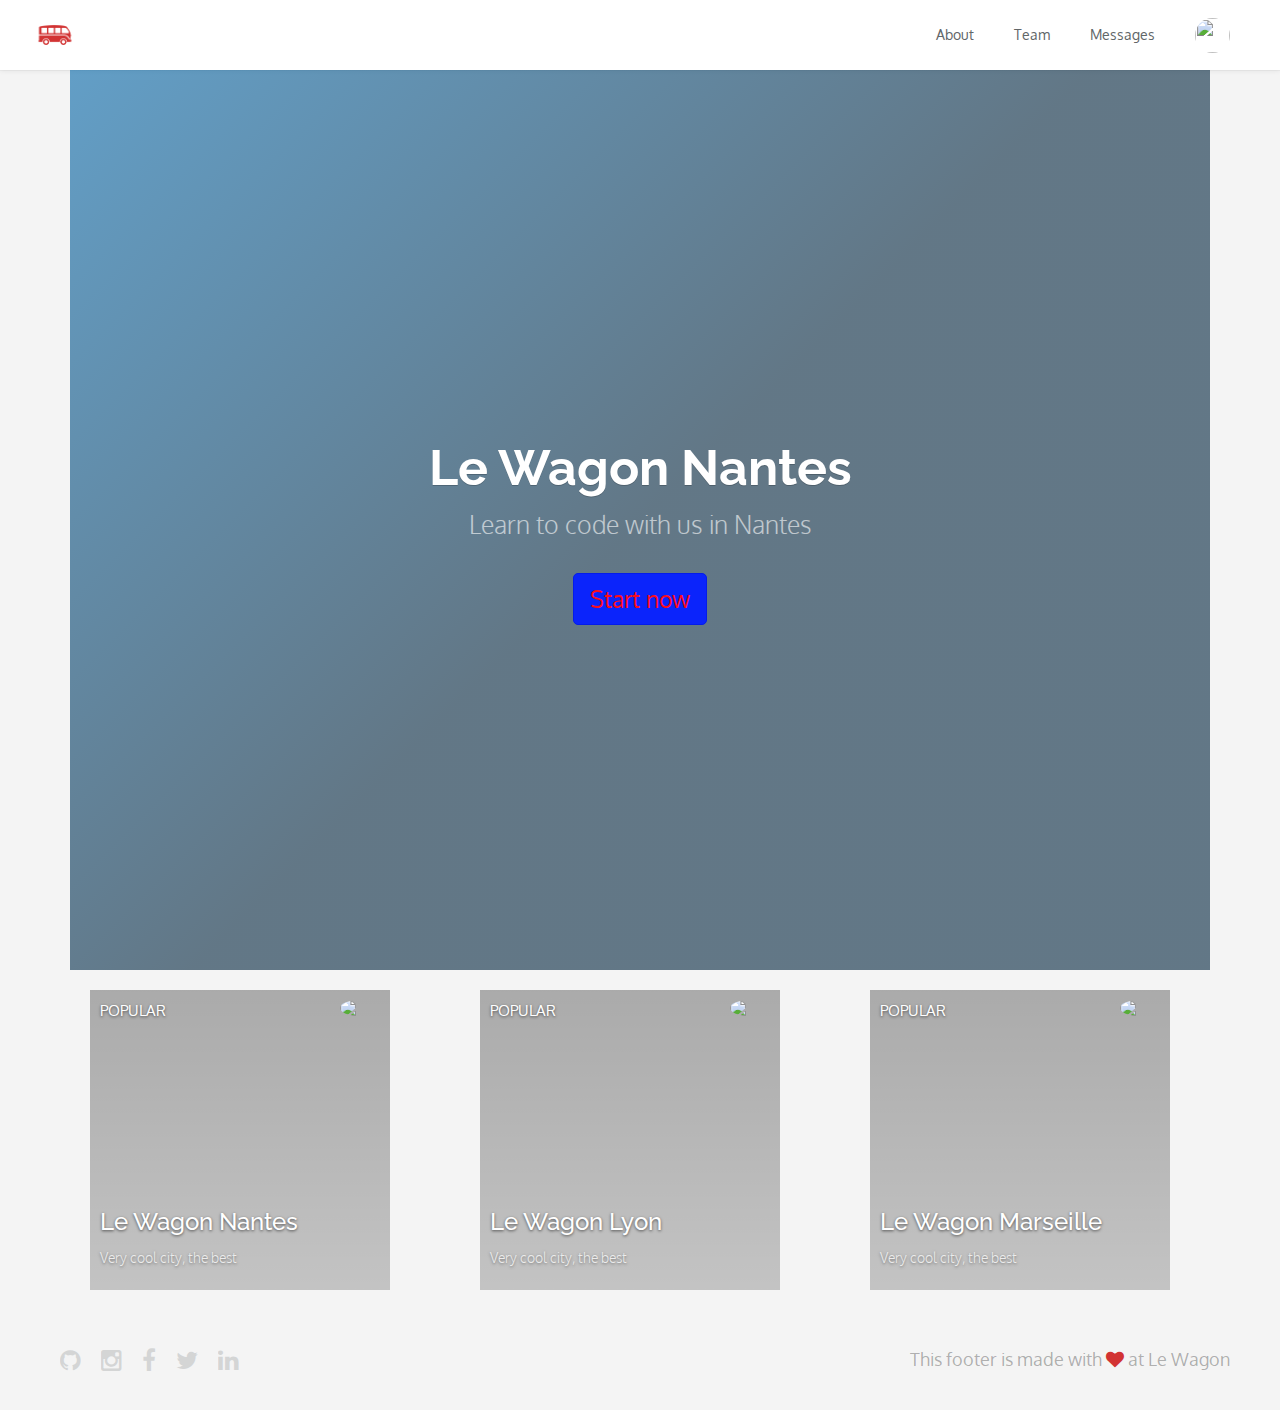
==== commit d0a5bcb4: "Automated commit at 2017-11-13 14:28:43 UTC by middleman-deploy 2.0.0-alpha" ====
--- a/index.html
+++ b/index.html
@@ -7,7 +7,7 @@
           content="width=device-width, initial-scale=1, shrink-to-fit=no">
     <!-- Use the title from a page's frontmatter if it has one -->
     <title>Le Wagon - Middleman</title>
-    <link href="stylesheets/application-5d273161.css" rel="stylesheet" />
+    <link href="stylesheets/application-95eaa333.css" rel="stylesheet" />
     <script src="javascripts/application-93de88c9.js"></script>
     <link href="images/favicon-f15af148.png" rel="icon" type="image/png" />
   </head>
--- a/stylesheets/application-95eaa333.css
+++ b/stylesheets/application-95eaa333.css
@@ -0,0 +1,8 @@
+@import url("https://fonts.googleapis.com/css?family=Open+Sans:400,300,700|Raleway:400,100,300,700,500");@import url("https://fonts.googleapis.com/css?family=Indie+Flower|Oxygen:300,400,700&amp;subset=latin-ext");/*!
+ * Bootstrap v3.3.7 (http://getbootstrap.com)
+ * Copyright 2011-2016 Twitter, Inc.
+ * Licensed under MIT (https://github.com/twbs/bootstrap/blob/master/LICENSE)
+ *//*! normalize.css v3.0.3 | MIT License | github.com/necolas/normalize.css */html{font-family:sans-serif;-ms-text-size-adjust:100%;-webkit-text-size-adjust:100%}body{margin:0}article,aside,details,figcaption,figure,footer,header,hgroup,main,menu,nav,section,summary{display:block}audio,canvas,progress,video{display:inline-block;vertical-align:baseline}audio:not([controls]){display:none;height:0}[hidden],template{display:none}a{background-color:transparent}a:active,a:hover{outline:0}abbr[title]{border-bottom:1px dotted}b,strong{font-weight:bold}dfn{font-style:italic}h1{font-size:2em;margin:0.67em 0}mark{background:#ff0;color:#000}small{font-size:80%}sub,sup{font-size:75%;line-height:0;position:relative;vertical-align:baseline}sup{top:-0.5em}sub{bottom:-0.25em}img{border:0}svg:not(:root){overflow:hidden}figure{margin:1em 40px}hr{-webkit-box-sizing:content-box;box-sizing:content-box;height:0}pre{overflow:auto}code,kbd,pre,samp{font-family:monospace, monospace;font-size:1em}button,input,optgroup,select,textarea{color:inherit;font:inherit;margin:0}button{overflow:visible}button,select{text-transform:none}button,html input[type="button"],input[type="reset"],input[type="submit"]{-webkit-appearance:button;cursor:pointer}button[disabled],html input[disabled]{cursor:default}button::-moz-focus-inner,input::-moz-focus-inner{border:0;padding:0}input{line-height:normal}input[type="checkbox"],input[type="radio"]{-webkit-box-sizing:border-box;box-sizing:border-box;padding:0}input[type="number"]::-webkit-inner-spin-button,input[type="number"]::-webkit-outer-spin-button{height:auto}input[type="search"]{-webkit-appearance:textfield;-webkit-box-sizing:content-box;box-sizing:content-box}input[type="search"]::-webkit-search-cancel-button,input[type="search"]::-webkit-search-decoration{-webkit-appearance:none}fieldset{border:1px solid #c0c0c0;margin:0 2px;padding:0.35em 0.625em 0.75em}legend{border:0;padding:0}textarea{overflow:auto}optgroup{font-weight:bold}table{border-collapse:collapse;border-spacing:0}td,th{padding:0}/*! Source: https://github.com/h5bp/html5-boilerplate/blob/master/src/css/main.css */@media print{*,*:before,*:after{background:transparent !important;color:#000 !important;-webkit-box-shadow:none !important;box-shadow:none !important;text-shadow:none !important}a,a:visited{text-decoration:underline}a[href]:after{content:" (" attr(href) ")"}abbr[title]:after{content:" (" attr(title) ")"}a[href^="#"]:after,a[href^="javascript:"]:after{content:""}pre,blockquote{border:1px solid #999;page-break-inside:avoid}thead{display:table-header-group}tr,img{page-break-inside:avoid}img{max-width:100% !important}p,h2,h3{orphans:3;widows:3}h2,h3{page-break-after:avoid}.navbar{display:none}.btn>.caret,.dropup>.btn>.caret{border-top-color:#000 !important}.label{border:1px solid #000}.table{border-collapse:collapse !important}.table td,.table th{background-color:#fff !important}.table-bordered th,.table-bordered td{border:1px solid #ddd !important}}@font-face{font-family:'Glyphicons Halflings';src:url("../assets/bootstrap/glyphicons-halflings-regular-86b6f62b.eot");src:url("../assets/bootstrap/glyphicons-halflings-regular-86b6f62b.eot?#iefix") format("embedded-opentype"),url("../assets/bootstrap/glyphicons-halflings-regular-ca35b697.woff2") format("woff2"),url("../assets/bootstrap/glyphicons-halflings-regular-278e49a8.woff") format("woff"),url("../assets/bootstrap/glyphicons-halflings-regular-44bc1850.ttf") format("truetype"),url("../assets/bootstrap/glyphicons-halflings-regular-de51a849.svg#glyphicons_halflingsregular") format("svg")}.glyphicon{position:relative;top:1px;display:inline-block;font-family:'Glyphicons Halflings';font-style:normal;font-weight:normal;line-height:1;-webkit-font-smoothing:antialiased;-moz-osx-font-smoothing:grayscale}.glyphicon-asterisk:before{content:"\002a"}.glyphicon-plus:before{content:"\002b"}.glyphicon-euro:before,.glyphicon-eur:before{content:"\20ac"}.glyphicon-minus:before{content:"\2212"}.glyphicon-cloud:before{content:"\2601"}.glyphicon-envelope:before{content:"\2709"}.glyphicon-pencil:before{content:"\270f"}.glyphicon-glass:before{content:"\e001"}.glyphicon-music:before{content:"\e002"}.glyphicon-search:before{content:"\e003"}.glyphicon-heart:before{content:"\e005"}.glyphicon-star:before{content:"\e006"}.glyphicon-star-empty:before{content:"\e007"}.glyphicon-user:before{content:"\e008"}.glyphicon-film:before{content:"\e009"}.glyphicon-th-large:before{content:"\e010"}.glyphicon-th:before{content:"\e011"}.glyphicon-th-list:before{content:"\e012"}.glyphicon-ok:before{content:"\e013"}.glyphicon-remove:before{content:"\e014"}.glyphicon-zoom-in:before{content:"\e015"}.glyphicon-zoom-out:before{content:"\e016"}.glyphicon-off:before{content:"\e017"}.glyphicon-signal:before{content:"\e018"}.glyphicon-cog:before{content:"\e019"}.glyphicon-trash:before{content:"\e020"}.glyphicon-home:before{content:"\e021"}.glyphicon-file:before{content:"\e022"}.glyphicon-time:before{content:"\e023"}.glyphicon-road:before{content:"\e024"}.glyphicon-download-alt:before{content:"\e025"}.glyphicon-download:before{content:"\e026"}.glyphicon-upload:before{content:"\e027"}.glyphicon-inbox:before{content:"\e028"}.glyphicon-play-circle:before{content:"\e029"}.glyphicon-repeat:before{content:"\e030"}.glyphicon-refresh:before{content:"\e031"}.glyphicon-list-alt:before{content:"\e032"}.glyphicon-lock:before{content:"\e033"}.glyphicon-flag:before{content:"\e034"}.glyphicon-headphones:before{content:"\e035"}.glyphicon-volume-off:before{content:"\e036"}.glyphicon-volume-down:before{content:"\e037"}.glyphicon-volume-up:before{content:"\e038"}.glyphicon-qrcode:before{content:"\e039"}.glyphicon-barcode:before{content:"\e040"}.glyphicon-tag:before{content:"\e041"}.glyphicon-tags:before{content:"\e042"}.glyphicon-book:before{content:"\e043"}.glyphicon-bookmark:before{content:"\e044"}.glyphicon-print:before{content:"\e045"}.glyphicon-camera:before{content:"\e046"}.glyphicon-font:before{content:"\e047"}.glyphicon-bold:before{content:"\e048"}.glyphicon-italic:before{content:"\e049"}.glyphicon-text-height:before{content:"\e050"}.glyphicon-text-width:before{content:"\e051"}.glyphicon-align-left:before{content:"\e052"}.glyphicon-align-center:before{content:"\e053"}.glyphicon-align-right:before{content:"\e054"}.glyphicon-align-justify:before{content:"\e055"}.glyphicon-list:before{content:"\e056"}.glyphicon-indent-left:before{content:"\e057"}.glyphicon-indent-right:before{content:"\e058"}.glyphicon-facetime-video:before{content:"\e059"}.glyphicon-picture:before{content:"\e060"}.glyphicon-map-marker:before{content:"\e062"}.glyphicon-adjust:before{content:"\e063"}.glyphicon-tint:before{content:"\e064"}.glyphicon-edit:before{content:"\e065"}.glyphicon-share:before{content:"\e066"}.glyphicon-check:before{content:"\e067"}.glyphicon-move:before{content:"\e068"}.glyphicon-step-backward:before{content:"\e069"}.glyphicon-fast-backward:before{content:"\e070"}.glyphicon-backward:before{content:"\e071"}.glyphicon-play:before{content:"\e072"}.glyphicon-pause:before{content:"\e073"}.glyphicon-stop:before{content:"\e074"}.glyphicon-forward:before{content:"\e075"}.glyphicon-fast-forward:before{content:"\e076"}.glyphicon-step-forward:before{content:"\e077"}.glyphicon-eject:before{content:"\e078"}.glyphicon-chevron-left:before{content:"\e079"}.glyphicon-chevron-right:before{content:"\e080"}.glyphicon-plus-sign:before{content:"\e081"}.glyphicon-minus-sign:before{content:"\e082"}.glyphicon-remove-sign:before{content:"\e083"}.glyphicon-ok-sign:before{content:"\e084"}.glyphicon-question-sign:before{content:"\e085"}.glyphicon-info-sign:before{content:"\e086"}.glyphicon-screenshot:before{content:"\e087"}.glyphicon-remove-circle:before{content:"\e088"}.glyphicon-ok-circle:before{content:"\e089"}.glyphicon-ban-circle:before{content:"\e090"}.glyphicon-arrow-left:before{content:"\e091"}.glyphicon-arrow-right:before{content:"\e092"}.glyphicon-arrow-up:before{content:"\e093"}.glyphicon-arrow-down:before{content:"\e094"}.glyphicon-share-alt:before{content:"\e095"}.glyphicon-resize-full:before{content:"\e096"}.glyphicon-resize-small:before{content:"\e097"}.glyphicon-exclamation-sign:before{content:"\e101"}.glyphicon-gift:before{content:"\e102"}.glyphicon-leaf:before{content:"\e103"}.glyphicon-fire:before{content:"\e104"}.glyphicon-eye-open:before{content:"\e105"}.glyphicon-eye-close:before{content:"\e106"}.glyphicon-warning-sign:before{content:"\e107"}.glyphicon-plane:before{content:"\e108"}.glyphicon-calendar:before{content:"\e109"}.glyphicon-random:before{content:"\e110"}.glyphicon-comment:before{content:"\e111"}.glyphicon-magnet:before{content:"\e112"}.glyphicon-chevron-up:before{content:"\e113"}.glyphicon-chevron-down:before{content:"\e114"}.glyphicon-retweet:before{content:"\e115"}.glyphicon-shopping-cart:before{content:"\e116"}.glyphicon-folder-close:before{content:"\e117"}.glyphicon-folder-open:before{content:"\e118"}.glyphicon-resize-vertical:before{content:"\e119"}.glyphicon-resize-horizontal:before{content:"\e120"}.glyphicon-hdd:before{content:"\e121"}.glyphicon-bullhorn:before{content:"\e122"}.glyphicon-bell:before{content:"\e123"}.glyphicon-certificate:before{content:"\e124"}.glyphicon-thumbs-up:before{content:"\e125"}.glyphicon-thumbs-down:before{content:"\e126"}.glyphicon-hand-right:before{content:"\e127"}.glyphicon-hand-left:before{content:"\e128"}.glyphicon-hand-up:before{content:"\e129"}.glyphicon-hand-down:before{content:"\e130"}.glyphicon-circle-arrow-right:before{content:"\e131"}.glyphicon-circle-arrow-left:before{content:"\e132"}.glyphicon-circle-arrow-up:before{content:"\e133"}.glyphicon-circle-arrow-down:before{content:"\e134"}.glyphicon-globe:before{content:"\e135"}.glyphicon-wrench:before{content:"\e136"}.glyphicon-tasks:before{content:"\e137"}.glyphicon-filter:before{content:"\e138"}.glyphicon-briefcase:before{content:"\e139"}.glyphicon-fullscreen:before{content:"\e140"}.glyphicon-dashboard:before{content:"\e141"}.glyphicon-paperclip:before{content:"\e142"}.glyphicon-heart-empty:before{content:"\e143"}.glyphicon-link:before{content:"\e144"}.glyphicon-phone:before{content:"\e145"}.glyphicon-pushpin:before{content:"\e146"}.glyphicon-usd:before{content:"\e148"}.glyphicon-gbp:before{content:"\e149"}.glyphicon-sort:before{content:"\e150"}.glyphicon-sort-by-alphabet:before{content:"\e151"}.glyphicon-sort-by-alphabet-alt:before{content:"\e152"}.glyphicon-sort-by-order:before{content:"\e153"}.glyphicon-sort-by-order-alt:before{content:"\e154"}.glyphicon-sort-by-attributes:before{content:"\e155"}.glyphicon-sort-by-attributes-alt:before{content:"\e156"}.glyphicon-unchecked:before{content:"\e157"}.glyphicon-expand:before{content:"\e158"}.glyphicon-collapse-down:before{content:"\e159"}.glyphicon-collapse-up:before{content:"\e160"}.glyphicon-log-in:before{content:"\e161"}.glyphicon-flash:before{content:"\e162"}.glyphicon-log-out:before{content:"\e163"}.glyphicon-new-window:before{content:"\e164"}.glyphicon-record:before{content:"\e165"}.glyphicon-save:before{content:"\e166"}.glyphicon-open:before{content:"\e167"}.glyphicon-saved:before{content:"\e168"}.glyphicon-import:before{content:"\e169"}.glyphicon-export:before{content:"\e170"}.glyphicon-send:before{content:"\e171"}.glyphicon-floppy-disk:before{content:"\e172"}.glyphicon-floppy-saved:before{content:"\e173"}.glyphicon-floppy-remove:before{content:"\e174"}.glyphicon-floppy-save:before{content:"\e175"}.glyphicon-floppy-open:before{content:"\e176"}.glyphicon-credit-card:before{content:"\e177"}.glyphicon-transfer:before{content:"\e178"}.glyphicon-cutlery:before{content:"\e179"}.glyphicon-header:before{content:"\e180"}.glyphicon-compressed:before{content:"\e181"}.glyphicon-earphone:before{content:"\e182"}.glyphicon-phone-alt:before{content:"\e183"}.glyphicon-tower:before{content:"\e184"}.glyphicon-stats:before{content:"\e185"}.glyphicon-sd-video:before{content:"\e186"}.glyphicon-hd-video:before{content:"\e187"}.glyphicon-subtitles:before{content:"\e188"}.glyphicon-sound-stereo:before{content:"\e189"}.glyphicon-sound-dolby:before{content:"\e190"}.glyphicon-sound-5-1:before{content:"\e191"}.glyphicon-sound-6-1:before{content:"\e192"}.glyphicon-sound-7-1:before{content:"\e193"}.glyphicon-copyright-mark:before{content:"\e194"}.glyphicon-registration-mark:before{content:"\e195"}.glyphicon-cloud-download:before{content:"\e197"}.glyphicon-cloud-upload:before{content:"\e198"}.glyphicon-tree-conifer:before{content:"\e199"}.glyphicon-tree-deciduous:before{content:"\e200"}.glyphicon-cd:before{content:"\e201"}.glyphicon-save-file:before{content:"\e202"}.glyphicon-open-file:before{content:"\e203"}.glyphicon-level-up:before{content:"\e204"}.glyphicon-copy:before{content:"\e205"}.glyphicon-paste:before{content:"\e206"}.glyphicon-alert:before{content:"\e209"}.glyphicon-equalizer:before{content:"\e210"}.glyphicon-king:before{content:"\e211"}.glyphicon-queen:before{content:"\e212"}.glyphicon-pawn:before{content:"\e213"}.glyphicon-bishop:before{content:"\e214"}.glyphicon-knight:before{content:"\e215"}.glyphicon-baby-formula:before{content:"\e216"}.glyphicon-tent:before{content:"\26fa"}.glyphicon-blackboard:before{content:"\e218"}.glyphicon-bed:before{content:"\e219"}.glyphicon-apple:before{content:"\f8ff"}.glyphicon-erase:before{content:"\e221"}.glyphicon-hourglass:before{content:"\231b"}.glyphicon-lamp:before{content:"\e223"}.glyphicon-duplicate:before{content:"\e224"}.glyphicon-piggy-bank:before{content:"\e225"}.glyphicon-scissors:before{content:"\e226"}.glyphicon-bitcoin:before{content:"\e227"}.glyphicon-btc:before{content:"\e227"}.glyphicon-xbt:before{content:"\e227"}.glyphicon-yen:before{content:"\00a5"}.glyphicon-jpy:before{content:"\00a5"}.glyphicon-ruble:before{content:"\20bd"}.glyphicon-rub:before{content:"\20bd"}.glyphicon-scale:before{content:"\e230"}.glyphicon-ice-lolly:before{content:"\e231"}.glyphicon-ice-lolly-tasted:before{content:"\e232"}.glyphicon-education:before{content:"\e233"}.glyphicon-option-horizontal:before{content:"\e234"}.glyphicon-option-vertical:before{content:"\e235"}.glyphicon-menu-hamburger:before{content:"\e236"}.glyphicon-modal-window:before{content:"\e237"}.glyphicon-oil:before{content:"\e238"}.glyphicon-grain:before{content:"\e239"}.glyphicon-sunglasses:before{content:"\e240"}.glyphicon-text-size:before{content:"\e241"}.glyphicon-text-color:before{content:"\e242"}.glyphicon-text-background:before{content:"\e243"}.glyphicon-object-align-top:before{content:"\e244"}.glyphicon-object-align-bottom:before{content:"\e245"}.glyphicon-object-align-horizontal:before{content:"\e246"}.glyphicon-object-align-left:before{content:"\e247"}.glyphicon-object-align-vertical:before{content:"\e248"}.glyphicon-object-align-right:before{content:"\e249"}.glyphicon-triangle-right:before{content:"\e250"}.glyphicon-triangle-left:before{content:"\e251"}.glyphicon-triangle-bottom:before{content:"\e252"}.glyphicon-triangle-top:before{content:"\e253"}.glyphicon-console:before{content:"\e254"}.glyphicon-superscript:before{content:"\e255"}.glyphicon-subscript:before{content:"\e256"}.glyphicon-menu-left:before{content:"\e257"}.glyphicon-menu-right:before{content:"\e258"}.glyphicon-menu-down:before{content:"\e259"}.glyphicon-menu-up:before{content:"\e260"}*{-webkit-box-sizing:border-box;box-sizing:border-box}*:before,*:after{-webkit-box-sizing:border-box;box-sizing:border-box}html{font-size:10px;-webkit-tap-highlight-color:transparent}body{font-family:"Oxygen", sans-serif;font-size:18px;line-height:1.42857143;color:#333333;background-color:#F4F4F4}input,button,select,textarea{font-family:inherit;font-size:inherit;line-height:inherit}a{color:#0B24FB;text-decoration:none}a:hover,a:focus{color:#0316b7;text-decoration:underline}a:focus{outline:5px auto -webkit-focus-ring-color;outline-offset:-2px}figure{margin:0}img{vertical-align:middle}.img-responsive{display:block;max-width:100%;height:auto}.img-rounded{border-radius:5px}.img-thumbnail{padding:4px;line-height:1.42857143;background-color:#F4F4F4;border:1px solid #ddd;border-radius:5px;-webkit-transition:all 0.2s ease-in-out;transition:all 0.2s ease-in-out;display:inline-block;max-width:100%;height:auto}.img-circle{border-radius:50%}hr{margin-top:25px;margin-bottom:25px;border:0;border-top:1px solid #eeeeee}.sr-only{position:absolute;width:1px;height:1px;margin:-1px;padding:0;overflow:hidden;clip:rect(0, 0, 0, 0);border:0}.sr-only-focusable:active,.sr-only-focusable:focus{position:static;width:auto;height:auto;margin:0;overflow:visible;clip:auto}[role="button"]{cursor:pointer}h1,h2,h3,h4,h5,h6,.h1,.h2,.h3,.h4,.h5,.h6{font-family:"Raleway", "Helvetica", "sans-serif";font-weight:500;line-height:1.1;color:inherit}h1 small,h1 .small,h2 small,h2 .small,h3 small,h3 .small,h4 small,h4 .small,h5 small,h5 .small,h6 small,h6 .small,.h1 small,.h1 .small,.h2 small,.h2 .small,.h3 small,.h3 .small,.h4 small,.h4 .small,.h5 small,.h5 .small,.h6 small,.h6 .small{font-weight:normal;line-height:1;color:#777777}h1,.h1,h2,.h2,h3,.h3{margin-top:25px;margin-bottom:12.5px}h1 small,h1 .small,.h1 small,.h1 .small,h2 small,h2 .small,.h2 small,.h2 .small,h3 small,h3 .small,.h3 small,.h3 .small{font-size:65%}h4,.h4,h5,.h5,h6,.h6{margin-top:12.5px;margin-bottom:12.5px}h4 small,h4 .small,.h4 small,.h4 .small,h5 small,h5 .small,.h5 small,.h5 .small,h6 small,h6 .small,.h6 small,.h6 .small{font-size:75%}h1,.h1{font-size:46px}h2,.h2{font-size:38px}h3,.h3{font-size:31px}h4,.h4{font-size:23px}h5,.h5{font-size:18px}h6,.h6{font-size:16px}p{margin:0 0 12.5px}.lead{margin-bottom:25px;font-size:20px;font-weight:300;line-height:1.4}@media (min-width: 768px){.lead{font-size:27px}}small,.small{font-size:88%}mark,.mark{background-color:#fcf8e3;padding:.2em}.text-left{text-align:left}.text-right{text-align:right}.text-center{text-align:center}.text-justify{text-align:justify}.text-nowrap{white-space:nowrap}.text-lowercase{text-transform:lowercase}.text-uppercase,.initialism{text-transform:uppercase}.text-capitalize{text-transform:capitalize}.text-muted{color:#777777}.text-primary{color:#0B24FB}a.text-primary:hover,a.text-primary:focus{color:#0319d0}.text-success{color:#3c763d}a.text-success:hover,a.text-success:focus{color:#2b542c}.text-info{color:#31708f}a.text-info:hover,a.text-info:focus{color:#245269}.text-warning{color:#8a6d3b}a.text-warning:hover,a.text-warning:focus{color:#66512c}.text-danger{color:#a94442}a.text-danger:hover,a.text-danger:focus{color:#843534}.bg-primary{color:#fff}.bg-primary{background-color:#0B24FB}a.bg-primary:hover,a.bg-primary:focus{background-color:#0319d0}.bg-success{background-color:#dff0d8}a.bg-success:hover,a.bg-success:focus{background-color:#c1e2b3}.bg-info{background-color:#d9edf7}a.bg-info:hover,a.bg-info:focus{background-color:#afd9ee}.bg-warning{background-color:#fcf8e3}a.bg-warning:hover,a.bg-warning:focus{background-color:#f7ecb5}.bg-danger{background-color:#f2dede}a.bg-danger:hover,a.bg-danger:focus{background-color:#e4b9b9}.page-header{padding-bottom:11.5px;margin:50px 0 25px;border-bottom:1px solid #eeeeee}ul,ol{margin-top:0;margin-bottom:12.5px}ul ul,ul ol,ol ul,ol ol{margin-bottom:0}.list-unstyled{padding-left:0;list-style:none}.list-inline{padding-left:0;list-style:none;margin-left:-5px}.list-inline>li{display:inline-block;padding-left:5px;padding-right:5px}dl{margin-top:0;margin-bottom:25px}dt,dd{line-height:1.42857143}dt{font-weight:bold}dd{margin-left:0}.dl-horizontal dd:before,.dl-horizontal dd:after{content:" ";display:table}.dl-horizontal dd:after{clear:both}@media (min-width: 768px){.dl-horizontal dt{float:left;width:160px;clear:left;text-align:right;overflow:hidden;text-overflow:ellipsis;white-space:nowrap}.dl-horizontal dd{margin-left:180px}}abbr[title],abbr[data-original-title]{cursor:help;border-bottom:1px dotted #777777}.initialism{font-size:90%}blockquote{padding:12.5px 25px;margin:0 0 25px;font-size:22.5px;border-left:5px solid #eeeeee}blockquote p:last-child,blockquote ul:last-child,blockquote ol:last-child{margin-bottom:0}blockquote footer,blockquote small,blockquote .small{display:block;font-size:80%;line-height:1.42857143;color:#777777}blockquote footer:before,blockquote small:before,blockquote .small:before{content:'\2014 \00A0'}.blockquote-reverse,blockquote.pull-right{padding-right:15px;padding-left:0;border-right:5px solid #eeeeee;border-left:0;text-align:right}.blockquote-reverse footer:before,.blockquote-reverse small:before,.blockquote-reverse .small:before,blockquote.pull-right footer:before,blockquote.pull-right small:before,blockquote.pull-right .small:before{content:''}.blockquote-reverse footer:after,.blockquote-reverse small:after,.blockquote-reverse .small:after,blockquote.pull-right footer:after,blockquote.pull-right small:after,blockquote.pull-right .small:after{content:'\00A0 \2014'}address{margin-bottom:25px;font-style:normal;line-height:1.42857143}code,kbd,pre,samp{font-family:Menlo, Monaco, Consolas, "Courier New", monospace}code{padding:2px 4px;font-size:90%;color:#c7254e;background-color:#f9f2f4;border-radius:5px}kbd{padding:2px 4px;font-size:90%;color:#fff;background-color:#333;border-radius:5px;-webkit-box-shadow:inset 0 -1px 0 rgba(0,0,0,0.25);box-shadow:inset 0 -1px 0 rgba(0,0,0,0.25)}kbd kbd{padding:0;font-size:100%;font-weight:bold;-webkit-box-shadow:none;box-shadow:none}pre{display:block;padding:12px;margin:0 0 12.5px;font-size:17px;line-height:1.42857143;word-break:break-all;word-wrap:break-word;color:#333333;background-color:#f5f5f5;border:1px solid #ccc;border-radius:5px}pre code{padding:0;font-size:inherit;color:inherit;white-space:pre-wrap;background-color:transparent;border-radius:0}.pre-scrollable{max-height:340px;overflow-y:scroll}.container{margin-right:auto;margin-left:auto;padding-left:15px;padding-right:15px}.container:before,.container:after{content:" ";display:table}.container:after{clear:both}@media (min-width: 768px){.container{width:750px}}@media (min-width: 992px){.container{width:970px}}@media (min-width: 1200px){.container{width:1170px}}.container-fluid{margin-right:auto;margin-left:auto;padding-left:15px;padding-right:15px}.container-fluid:before,.container-fluid:after{content:" ";display:table}.container-fluid:after{clear:both}.row{margin-left:-15px;margin-right:-15px}.row:before,.row:after{content:" ";display:table}.row:after{clear:both}.col-xs-1,.col-sm-1,.col-md-1,.col-lg-1,.col-xs-2,.col-sm-2,.col-md-2,.col-lg-2,.col-xs-3,.col-sm-3,.col-md-3,.col-lg-3,.col-xs-4,.col-sm-4,.col-md-4,.col-lg-4,.col-xs-5,.col-sm-5,.col-md-5,.col-lg-5,.col-xs-6,.col-sm-6,.col-md-6,.col-lg-6,.col-xs-7,.col-sm-7,.col-md-7,.col-lg-7,.col-xs-8,.col-sm-8,.col-md-8,.col-lg-8,.col-xs-9,.col-sm-9,.col-md-9,.col-lg-9,.col-xs-10,.col-sm-10,.col-md-10,.col-lg-10,.col-xs-11,.col-sm-11,.col-md-11,.col-lg-11,.col-xs-12,.col-sm-12,.col-md-12,.col-lg-12{position:relative;min-height:1px;padding-left:15px;padding-right:15px}.col-xs-1,.col-xs-2,.col-xs-3,.col-xs-4,.col-xs-5,.col-xs-6,.col-xs-7,.col-xs-8,.col-xs-9,.col-xs-10,.col-xs-11,.col-xs-12{float:left}.col-xs-1{width:8.33333333%}.col-xs-2{width:16.66666667%}.col-xs-3{width:25%}.col-xs-4{width:33.33333333%}.col-xs-5{width:41.66666667%}.col-xs-6{width:50%}.col-xs-7{width:58.33333333%}.col-xs-8{width:66.66666667%}.col-xs-9{width:75%}.col-xs-10{width:83.33333333%}.col-xs-11{width:91.66666667%}.col-xs-12{width:100%}.col-xs-pull-0{right:auto}.col-xs-pull-1{right:8.33333333%}.col-xs-pull-2{right:16.66666667%}.col-xs-pull-3{right:25%}.col-xs-pull-4{right:33.33333333%}.col-xs-pull-5{right:41.66666667%}.col-xs-pull-6{right:50%}.col-xs-pull-7{right:58.33333333%}.col-xs-pull-8{right:66.66666667%}.col-xs-pull-9{right:75%}.col-xs-pull-10{right:83.33333333%}.col-xs-pull-11{right:91.66666667%}.col-xs-pull-12{right:100%}.col-xs-push-0{left:auto}.col-xs-push-1{left:8.33333333%}.col-xs-push-2{left:16.66666667%}.col-xs-push-3{left:25%}.col-xs-push-4{left:33.33333333%}.col-xs-push-5{left:41.66666667%}.col-xs-push-6{left:50%}.col-xs-push-7{left:58.33333333%}.col-xs-push-8{left:66.66666667%}.col-xs-push-9{left:75%}.col-xs-push-10{left:83.33333333%}.col-xs-push-11{left:91.66666667%}.col-xs-push-12{left:100%}.col-xs-offset-0{margin-left:0%}.col-xs-offset-1{margin-left:8.33333333%}.col-xs-offset-2{margin-left:16.66666667%}.col-xs-offset-3{margin-left:25%}.col-xs-offset-4{margin-left:33.33333333%}.col-xs-offset-5{margin-left:41.66666667%}.col-xs-offset-6{margin-left:50%}.col-xs-offset-7{margin-left:58.33333333%}.col-xs-offset-8{margin-left:66.66666667%}.col-xs-offset-9{margin-left:75%}.col-xs-offset-10{margin-left:83.33333333%}.col-xs-offset-11{margin-left:91.66666667%}.col-xs-offset-12{margin-left:100%}@media (min-width: 768px){.col-sm-1,.col-sm-2,.col-sm-3,.col-sm-4,.col-sm-5,.col-sm-6,.col-sm-7,.col-sm-8,.col-sm-9,.col-sm-10,.col-sm-11,.col-sm-12{float:left}.col-sm-1{width:8.33333333%}.col-sm-2{width:16.66666667%}.col-sm-3{width:25%}.col-sm-4{width:33.33333333%}.col-sm-5{width:41.66666667%}.col-sm-6{width:50%}.col-sm-7{width:58.33333333%}.col-sm-8{width:66.66666667%}.col-sm-9{width:75%}.col-sm-10{width:83.33333333%}.col-sm-11{width:91.66666667%}.col-sm-12{width:100%}.col-sm-pull-0{right:auto}.col-sm-pull-1{right:8.33333333%}.col-sm-pull-2{right:16.66666667%}.col-sm-pull-3{right:25%}.col-sm-pull-4{right:33.33333333%}.col-sm-pull-5{right:41.66666667%}.col-sm-pull-6{right:50%}.col-sm-pull-7{right:58.33333333%}.col-sm-pull-8{right:66.66666667%}.col-sm-pull-9{right:75%}.col-sm-pull-10{right:83.33333333%}.col-sm-pull-11{right:91.66666667%}.col-sm-pull-12{right:100%}.col-sm-push-0{left:auto}.col-sm-push-1{left:8.33333333%}.col-sm-push-2{left:16.66666667%}.col-sm-push-3{left:25%}.col-sm-push-4{left:33.33333333%}.col-sm-push-5{left:41.66666667%}.col-sm-push-6{left:50%}.col-sm-push-7{left:58.33333333%}.col-sm-push-8{left:66.66666667%}.col-sm-push-9{left:75%}.col-sm-push-10{left:83.33333333%}.col-sm-push-11{left:91.66666667%}.col-sm-push-12{left:100%}.col-sm-offset-0{margin-left:0%}.col-sm-offset-1{margin-left:8.33333333%}.col-sm-offset-2{margin-left:16.66666667%}.col-sm-offset-3{margin-left:25%}.col-sm-offset-4{margin-left:33.33333333%}.col-sm-offset-5{margin-left:41.66666667%}.col-sm-offset-6{margin-left:50%}.col-sm-offset-7{margin-left:58.33333333%}.col-sm-offset-8{margin-left:66.66666667%}.col-sm-offset-9{margin-left:75%}.col-sm-offset-10{margin-left:83.33333333%}.col-sm-offset-11{margin-left:91.66666667%}.col-sm-offset-12{margin-left:100%}}@media (min-width: 992px){.col-md-1,.col-md-2,.col-md-3,.col-md-4,.col-md-5,.col-md-6,.col-md-7,.col-md-8,.col-md-9,.col-md-10,.col-md-11,.col-md-12{float:left}.col-md-1{width:8.33333333%}.col-md-2{width:16.66666667%}.col-md-3{width:25%}.col-md-4{width:33.33333333%}.col-md-5{width:41.66666667%}.col-md-6{width:50%}.col-md-7{width:58.33333333%}.col-md-8{width:66.66666667%}.col-md-9{width:75%}.col-md-10{width:83.33333333%}.col-md-11{width:91.66666667%}.col-md-12{width:100%}.col-md-pull-0{right:auto}.col-md-pull-1{right:8.33333333%}.col-md-pull-2{right:16.66666667%}.col-md-pull-3{right:25%}.col-md-pull-4{right:33.33333333%}.col-md-pull-5{right:41.66666667%}.col-md-pull-6{right:50%}.col-md-pull-7{right:58.33333333%}.col-md-pull-8{right:66.66666667%}.col-md-pull-9{right:75%}.col-md-pull-10{right:83.33333333%}.col-md-pull-11{right:91.66666667%}.col-md-pull-12{right:100%}.col-md-push-0{left:auto}.col-md-push-1{left:8.33333333%}.col-md-push-2{left:16.66666667%}.col-md-push-3{left:25%}.col-md-push-4{left:33.33333333%}.col-md-push-5{left:41.66666667%}.col-md-push-6{left:50%}.col-md-push-7{left:58.33333333%}.col-md-push-8{left:66.66666667%}.col-md-push-9{left:75%}.col-md-push-10{left:83.33333333%}.col-md-push-11{left:91.66666667%}.col-md-push-12{left:100%}.col-md-offset-0{margin-left:0%}.col-md-offset-1{margin-left:8.33333333%}.col-md-offset-2{margin-left:16.66666667%}.col-md-offset-3{margin-left:25%}.col-md-offset-4{margin-left:33.33333333%}.col-md-offset-5{margin-left:41.66666667%}.col-md-offset-6{margin-left:50%}.col-md-offset-7{margin-left:58.33333333%}.col-md-offset-8{margin-left:66.66666667%}.col-md-offset-9{margin-left:75%}.col-md-offset-10{margin-left:83.33333333%}.col-md-offset-11{margin-left:91.66666667%}.col-md-offset-12{margin-left:100%}}@media (min-width: 1200px){.col-lg-1,.col-lg-2,.col-lg-3,.col-lg-4,.col-lg-5,.col-lg-6,.col-lg-7,.col-lg-8,.col-lg-9,.col-lg-10,.col-lg-11,.col-lg-12{float:left}.col-lg-1{width:8.33333333%}.col-lg-2{width:16.66666667%}.col-lg-3{width:25%}.col-lg-4{width:33.33333333%}.col-lg-5{width:41.66666667%}.col-lg-6{width:50%}.col-lg-7{width:58.33333333%}.col-lg-8{width:66.66666667%}.col-lg-9{width:75%}.col-lg-10{width:83.33333333%}.col-lg-11{width:91.66666667%}.col-lg-12{width:100%}.col-lg-pull-0{right:auto}.col-lg-pull-1{right:8.33333333%}.col-lg-pull-2{right:16.66666667%}.col-lg-pull-3{right:25%}.col-lg-pull-4{right:33.33333333%}.col-lg-pull-5{right:41.66666667%}.col-lg-pull-6{right:50%}.col-lg-pull-7{right:58.33333333%}.col-lg-pull-8{right:66.66666667%}.col-lg-pull-9{right:75%}.col-lg-pull-10{right:83.33333333%}.col-lg-pull-11{right:91.66666667%}.col-lg-pull-12{right:100%}.col-lg-push-0{left:auto}.col-lg-push-1{left:8.33333333%}.col-lg-push-2{left:16.66666667%}.col-lg-push-3{left:25%}.col-lg-push-4{left:33.33333333%}.col-lg-push-5{left:41.66666667%}.col-lg-push-6{left:50%}.col-lg-push-7{left:58.33333333%}.col-lg-push-8{left:66.66666667%}.col-lg-push-9{left:75%}.col-lg-push-10{left:83.33333333%}.col-lg-push-11{left:91.66666667%}.col-lg-push-12{left:100%}.col-lg-offset-0{margin-left:0%}.col-lg-offset-1{margin-left:8.33333333%}.col-lg-offset-2{margin-left:16.66666667%}.col-lg-offset-3{margin-left:25%}.col-lg-offset-4{margin-left:33.33333333%}.col-lg-offset-5{margin-left:41.66666667%}.col-lg-offset-6{margin-left:50%}.col-lg-offset-7{margin-left:58.33333333%}.col-lg-offset-8{margin-left:66.66666667%}.col-lg-offset-9{margin-left:75%}.col-lg-offset-10{margin-left:83.33333333%}.col-lg-offset-11{margin-left:91.66666667%}.col-lg-offset-12{margin-left:100%}}table{background-color:transparent}caption{padding-top:8px;padding-bottom:8px;color:#777777;text-align:left}th{text-align:left}.table{width:100%;max-width:100%;margin-bottom:25px}.table>thead>tr>th,.table>thead>tr>td,.table>tbody>tr>th,.table>tbody>tr>td,.table>tfoot>tr>th,.table>tfoot>tr>td{padding:8px;line-height:1.42857143;vertical-align:top;border-top:1px solid #ddd}.table>thead>tr>th{vertical-align:bottom;border-bottom:2px solid #ddd}.table>caption+thead>tr:first-child>th,.table>caption+thead>tr:first-child>td,.table>colgroup+thead>tr:first-child>th,.table>colgroup+thead>tr:first-child>td,.table>thead:first-child>tr:first-child>th,.table>thead:first-child>tr:first-child>td{border-top:0}.table>tbody+tbody{border-top:2px solid #ddd}.table .table{background-color:#F4F4F4}.table-condensed>thead>tr>th,.table-condensed>thead>tr>td,.table-condensed>tbody>tr>th,.table-condensed>tbody>tr>td,.table-condensed>tfoot>tr>th,.table-condensed>tfoot>tr>td{padding:5px}.table-bordered{border:1px solid #ddd}.table-bordered>thead>tr>th,.table-bordered>thead>tr>td,.table-bordered>tbody>tr>th,.table-bordered>tbody>tr>td,.table-bordered>tfoot>tr>th,.table-bordered>tfoot>tr>td{border:1px solid #ddd}.table-bordered>thead>tr>th,.table-bordered>thead>tr>td{border-bottom-width:2px}.table-striped>tbody>tr:nth-of-type(odd){background-color:#f9f9f9}.table-hover>tbody>tr:hover{background-color:#f5f5f5}table col[class*="col-"]{position:static;float:none;display:table-column}table td[class*="col-"],table th[class*="col-"]{position:static;float:none;display:table-cell}.table>thead>tr>td.active,.table>thead>tr>th.active,.table>thead>tr.active>td,.table>thead>tr.active>th,.table>tbody>tr>td.active,.table>tbody>tr>th.active,.table>tbody>tr.active>td,.table>tbody>tr.active>th,.table>tfoot>tr>td.active,.table>tfoot>tr>th.active,.table>tfoot>tr.active>td,.table>tfoot>tr.active>th{background-color:#f5f5f5}.table-hover>tbody>tr>td.active:hover,.table-hover>tbody>tr>th.active:hover,.table-hover>tbody>tr.active:hover>td,.table-hover>tbody>tr:hover>.active,.table-hover>tbody>tr.active:hover>th{background-color:#e8e8e8}.table>thead>tr>td.success,.table>thead>tr>th.success,.table>thead>tr.success>td,.table>thead>tr.success>th,.table>tbody>tr>td.success,.table>tbody>tr>th.success,.table>tbody>tr.success>td,.table>tbody>tr.success>th,.table>tfoot>tr>td.success,.table>tfoot>tr>th.success,.table>tfoot>tr.success>td,.table>tfoot>tr.success>th{background-color:#dff0d8}.table-hover>tbody>tr>td.success:hover,.table-hover>tbody>tr>th.success:hover,.table-hover>tbody>tr.success:hover>td,.table-hover>tbody>tr:hover>.success,.table-hover>tbody>tr.success:hover>th{background-color:#d0e9c6}.table>thead>tr>td.info,.table>thead>tr>th.info,.table>thead>tr.info>td,.table>thead>tr.info>th,.table>tbody>tr>td.info,.table>tbody>tr>th.info,.table>tbody>tr.info>td,.table>tbody>tr.info>th,.table>tfoot>tr>td.info,.table>tfoot>tr>th.info,.table>tfoot>tr.info>td,.table>tfoot>tr.info>th{background-color:#d9edf7}.table-hover>tbody>tr>td.info:hover,.table-hover>tbody>tr>th.info:hover,.table-hover>tbody>tr.info:hover>td,.table-hover>tbody>tr:hover>.info,.table-hover>tbody>tr.info:hover>th{background-color:#c4e3f3}.table>thead>tr>td.warning,.table>thead>tr>th.warning,.table>thead>tr.warning>td,.table>thead>tr.warning>th,.table>tbody>tr>td.warning,.table>tbody>tr>th.warning,.table>tbody>tr.warning>td,.table>tbody>tr.warning>th,.table>tfoot>tr>td.warning,.table>tfoot>tr>th.warning,.table>tfoot>tr.warning>td,.table>tfoot>tr.warning>th{background-color:#fcf8e3}.table-hover>tbody>tr>td.warning:hover,.table-hover>tbody>tr>th.warning:hover,.table-hover>tbody>tr.warning:hover>td,.table-hover>tbody>tr:hover>.warning,.table-hover>tbody>tr.warning:hover>th{background-color:#faf2cc}.table>thead>tr>td.danger,.table>thead>tr>th.danger,.table>thead>tr.danger>td,.table>thead>tr.danger>th,.table>tbody>tr>td.danger,.table>tbody>tr>th.danger,.table>tbody>tr.danger>td,.table>tbody>tr.danger>th,.table>tfoot>tr>td.danger,.table>tfoot>tr>th.danger,.table>tfoot>tr.danger>td,.table>tfoot>tr.danger>th{background-color:#f2dede}.table-hover>tbody>tr>td.danger:hover,.table-hover>tbody>tr>th.danger:hover,.table-hover>tbody>tr.danger:hover>td,.table-hover>tbody>tr:hover>.danger,.table-hover>tbody>tr.danger:hover>th{background-color:#ebcccc}.table-responsive{overflow-x:auto;min-height:0.01%}@media screen and (max-width: 767px){.table-responsive{width:100%;margin-bottom:18.75px;overflow-y:hidden;-ms-overflow-style:-ms-autohiding-scrollbar;border:1px solid #ddd}.table-responsive>.table{margin-bottom:0}.table-responsive>.table>thead>tr>th,.table-responsive>.table>thead>tr>td,.table-responsive>.table>tbody>tr>th,.table-responsive>.table>tbody>tr>td,.table-responsive>.table>tfoot>tr>th,.table-responsive>.table>tfoot>tr>td{white-space:nowrap}.table-responsive>.table-bordered{border:0}.table-responsive>.table-bordered>thead>tr>th:first-child,.table-responsive>.table-bordered>thead>tr>td:first-child,.table-responsive>.table-bordered>tbody>tr>th:first-child,.table-responsive>.table-bordered>tbody>tr>td:first-child,.table-responsive>.table-bordered>tfoot>tr>th:first-child,.table-responsive>.table-bordered>tfoot>tr>td:first-child{border-left:0}.table-responsive>.table-bordered>thead>tr>th:last-child,.table-responsive>.table-bordered>thead>tr>td:last-child,.table-responsive>.table-bordered>tbody>tr>th:last-child,.table-responsive>.table-bordered>tbody>tr>td:last-child,.table-responsive>.table-bordered>tfoot>tr>th:last-child,.table-responsive>.table-bordered>tfoot>tr>td:last-child{border-right:0}.table-responsive>.table-bordered>tbody>tr:last-child>th,.table-responsive>.table-bordered>tbody>tr:last-child>td,.table-responsive>.table-bordered>tfoot>tr:last-child>th,.table-responsive>.table-bordered>tfoot>tr:last-child>td{border-bottom:0}}fieldset{padding:0;margin:0;border:0;min-width:0}legend{display:block;width:100%;padding:0;margin-bottom:25px;font-size:27px;line-height:inherit;color:#333333;border:0;border-bottom:1px solid #e5e5e5}label{display:inline-block;max-width:100%;margin-bottom:5px;font-weight:bold}input[type="search"]{-webkit-box-sizing:border-box;box-sizing:border-box}input[type="radio"],input[type="checkbox"]{margin:4px 0 0;margin-top:1px \9;line-height:normal}input[type="file"]{display:block}input[type="range"]{display:block;width:100%}select[multiple],select[size]{height:auto}input[type="file"]:focus,input[type="radio"]:focus,input[type="checkbox"]:focus{outline:5px auto -webkit-focus-ring-color;outline-offset:-2px}output{display:block;padding-top:7px;font-size:18px;line-height:1.42857143;color:#000000}.form-control{display:block;width:100%;height:39px;padding:6px 12px;font-size:18px;line-height:1.42857143;color:#000000;background-color:#fff;background-image:none;border:1px solid #ccc;border-radius:5px;-webkit-box-shadow:inset 0 1px 1px rgba(0,0,0,0.075);box-shadow:inset 0 1px 1px rgba(0,0,0,0.075);-webkit-transition:border-color ease-in-out 0.15s, box-shadow ease-in-out 0.15s;-webkit-transition:border-color ease-in-out 0.15s, -webkit-box-shadow ease-in-out 0.15s;transition:border-color ease-in-out 0.15s, -webkit-box-shadow ease-in-out 0.15s;transition:border-color ease-in-out 0.15s, box-shadow ease-in-out 0.15s;transition:border-color ease-in-out 0.15s, box-shadow ease-in-out 0.15s, -webkit-box-shadow ease-in-out 0.15s}.form-control:focus{border-color:#66afe9;outline:0;-webkit-box-shadow:inset 0 1px 1px rgba(0,0,0,0.075),0 0 8px rgba(102,175,233,0.6);box-shadow:inset 0 1px 1px rgba(0,0,0,0.075),0 0 8px rgba(102,175,233,0.6)}.form-control::-moz-placeholder{color:#999;opacity:1}.form-control:-ms-input-placeholder{color:#999}.form-control::-webkit-input-placeholder{color:#999}.form-control::-ms-expand{border:0;background-color:transparent}.form-control[disabled],.form-control[readonly],fieldset[disabled] .form-control{background-color:#eeeeee;opacity:1}.form-control[disabled],fieldset[disabled] .form-control{cursor:not-allowed}textarea.form-control{height:auto}input[type="search"]{-webkit-appearance:none}@media screen and (-webkit-min-device-pixel-ratio: 0){input[type="date"].form-control,input[type="time"].form-control,input[type="datetime-local"].form-control,input[type="month"].form-control{line-height:39px}input[type="date"].input-sm,.input-group-sm>input[type="date"].form-control,.input-group-sm>input[type="date"].input-group-addon,.input-group-sm>.input-group-btn>input[type="date"].btn,.input-group-sm input[type="date"],input[type="time"].input-sm,.input-group-sm>input[type="time"].form-control,.input-group-sm>input[type="time"].input-group-addon,.input-group-sm>.input-group-btn>input[type="time"].btn,.input-group-sm input[type="time"],input[type="datetime-local"].input-sm,.input-group-sm>input[type="datetime-local"].form-control,.input-group-sm>input[type="datetime-local"].input-group-addon,.input-group-sm>.input-group-btn>input[type="datetime-local"].btn,.input-group-sm input[type="datetime-local"],input[type="month"].input-sm,.input-group-sm>input[type="month"].form-control,.input-group-sm>input[type="month"].input-group-addon,.input-group-sm>.input-group-btn>input[type="month"].btn,.input-group-sm input[type="month"]{line-height:36px}input[type="date"].input-lg,.input-group-lg>input[type="date"].form-control,.input-group-lg>input[type="date"].input-group-addon,.input-group-lg>.input-group-btn>input[type="date"].btn,.input-group-lg input[type="date"],input[type="time"].input-lg,.input-group-lg>input[type="time"].form-control,.input-group-lg>input[type="time"].input-group-addon,.input-group-lg>.input-group-btn>input[type="time"].btn,.input-group-lg input[type="time"],input[type="datetime-local"].input-lg,.input-group-lg>input[type="datetime-local"].form-control,.input-group-lg>input[type="datetime-local"].input-group-addon,.input-group-lg>.input-group-btn>input[type="datetime-local"].btn,.input-group-lg input[type="datetime-local"],input[type="month"].input-lg,.input-group-lg>input[type="month"].form-control,.input-group-lg>input[type="month"].input-group-addon,.input-group-lg>.input-group-btn>input[type="month"].btn,.input-group-lg input[type="month"]{line-height:53px}}.form-group{margin-bottom:15px}.radio,.checkbox{position:relative;display:block;margin-top:10px;margin-bottom:10px}.radio label,.checkbox label{min-height:25px;padding-left:20px;margin-bottom:0;font-weight:normal;cursor:pointer}.radio input[type="radio"],.radio-inline input[type="radio"],.checkbox input[type="checkbox"],.checkbox-inline input[type="checkbox"]{position:absolute;margin-left:-20px;margin-top:4px \9}.radio+.radio,.checkbox+.checkbox{margin-top:-5px}.radio-inline,.checkbox-inline{position:relative;display:inline-block;padding-left:20px;margin-bottom:0;vertical-align:middle;font-weight:normal;cursor:pointer}.radio-inline+.radio-inline,.checkbox-inline+.checkbox-inline{margin-top:0;margin-left:10px}input[type="radio"][disabled],input[type="radio"].disabled,fieldset[disabled] input[type="radio"],input[type="checkbox"][disabled],input[type="checkbox"].disabled,fieldset[disabled] input[type="checkbox"]{cursor:not-allowed}.radio-inline.disabled,fieldset[disabled] .radio-inline,.checkbox-inline.disabled,fieldset[disabled] .checkbox-inline{cursor:not-allowed}.radio.disabled label,fieldset[disabled] .radio label,.checkbox.disabled label,fieldset[disabled] .checkbox label{cursor:not-allowed}.form-control-static{padding-top:7px;padding-bottom:7px;margin-bottom:0;min-height:43px}.form-control-static.input-lg,.input-group-lg>.form-control-static.form-control,.input-group-lg>.form-control-static.input-group-addon,.input-group-lg>.input-group-btn>.form-control-static.btn,.form-control-static.input-sm,.input-group-sm>.form-control-static.form-control,.input-group-sm>.form-control-static.input-group-addon,.input-group-sm>.input-group-btn>.form-control-static.btn{padding-left:0;padding-right:0}.input-sm,.input-group-sm>.form-control,.input-group-sm>.input-group-addon,.input-group-sm>.input-group-btn>.btn{height:36px;padding:5px 10px;font-size:16px;line-height:1.5;border-radius:5px}select.input-sm,.input-group-sm>select.form-control,.input-group-sm>select.input-group-addon,.input-group-sm>.input-group-btn>select.btn{height:36px;line-height:36px}textarea.input-sm,.input-group-sm>textarea.form-control,.input-group-sm>textarea.input-group-addon,.input-group-sm>.input-group-btn>textarea.btn,select[multiple].input-sm,.input-group-sm>select[multiple].form-control,.input-group-sm>select[multiple].input-group-addon,.input-group-sm>.input-group-btn>select[multiple].btn{height:auto}.form-group-sm .form-control{height:36px;padding:5px 10px;font-size:16px;line-height:1.5;border-radius:5px}.form-group-sm select.form-control{height:36px;line-height:36px}.form-group-sm textarea.form-control,.form-group-sm select[multiple].form-control{height:auto}.form-group-sm .form-control-static{height:36px;min-height:41px;padding:6px 10px;font-size:16px;line-height:1.5}.input-lg,.input-group-lg>.form-control,.input-group-lg>.input-group-addon,.input-group-lg>.input-group-btn>.btn{height:53px;padding:10px 16px;font-size:23px;line-height:1.3333333;border-radius:5px}select.input-lg,.input-group-lg>select.form-control,.input-group-lg>select.input-group-addon,.input-group-lg>.input-group-btn>select.btn{height:53px;line-height:53px}textarea.input-lg,.input-group-lg>textarea.form-control,.input-group-lg>textarea.input-group-addon,.input-group-lg>.input-group-btn>textarea.btn,select[multiple].input-lg,.input-group-lg>select[multiple].form-control,.input-group-lg>select[multiple].input-group-addon,.input-group-lg>.input-group-btn>select[multiple].btn{height:auto}.form-group-lg .form-control{height:53px;padding:10px 16px;font-size:23px;line-height:1.3333333;border-radius:5px}.form-group-lg select.form-control{height:53px;line-height:53px}.form-group-lg textarea.form-control,.form-group-lg select[multiple].form-control{height:auto}.form-group-lg .form-control-static{height:53px;min-height:48px;padding:11px 16px;font-size:23px;line-height:1.3333333}.has-feedback{position:relative}.has-feedback .form-control{padding-right:48.75px}.form-control-feedback{position:absolute;top:0;right:0;z-index:2;display:block;width:39px;height:39px;line-height:39px;text-align:center;pointer-events:none}.input-lg+.form-control-feedback,.input-group-lg>.form-control+.form-control-feedback,.input-group-lg>.input-group-addon+.form-control-feedback,.input-group-lg>.input-group-btn>.btn+.form-control-feedback,.input-group-lg+.form-control-feedback,.form-group-lg .form-control+.form-control-feedback{width:53px;height:53px;line-height:53px}.input-sm+.form-control-feedback,.input-group-sm>.form-control+.form-control-feedback,.input-group-sm>.input-group-addon+.form-control-feedback,.input-group-sm>.input-group-btn>.btn+.form-control-feedback,.input-group-sm+.form-control-feedback,.form-group-sm .form-control+.form-control-feedback{width:36px;height:36px;line-height:36px}.has-success .help-block,.has-success .control-label,.has-success .radio,.has-success .checkbox,.has-success .radio-inline,.has-success .checkbox-inline,.has-success.radio label,.has-success.checkbox label,.has-success.radio-inline label,.has-success.checkbox-inline label{color:#3c763d}.has-success .form-control{border-color:#3c763d;-webkit-box-shadow:inset 0 1px 1px rgba(0,0,0,0.075);box-shadow:inset 0 1px 1px rgba(0,0,0,0.075)}.has-success .form-control:focus{border-color:#2b542c;-webkit-box-shadow:inset 0 1px 1px rgba(0,0,0,0.075),0 0 6px #67b168;box-shadow:inset 0 1px 1px rgba(0,0,0,0.075),0 0 6px #67b168}.has-success .input-group-addon{color:#3c763d;border-color:#3c763d;background-color:#dff0d8}.has-success .form-control-feedback{color:#3c763d}.has-warning .help-block,.has-warning .control-label,.has-warning .radio,.has-warning .checkbox,.has-warning .radio-inline,.has-warning .checkbox-inline,.has-warning.radio label,.has-warning.checkbox label,.has-warning.radio-inline label,.has-warning.checkbox-inline label{color:#8a6d3b}.has-warning .form-control{border-color:#8a6d3b;-webkit-box-shadow:inset 0 1px 1px rgba(0,0,0,0.075);box-shadow:inset 0 1px 1px rgba(0,0,0,0.075)}.has-warning .form-control:focus{border-color:#66512c;-webkit-box-shadow:inset 0 1px 1px rgba(0,0,0,0.075),0 0 6px #c0a16b;box-shadow:inset 0 1px 1px rgba(0,0,0,0.075),0 0 6px #c0a16b}.has-warning .input-group-addon{color:#8a6d3b;border-color:#8a6d3b;background-color:#fcf8e3}.has-warning .form-control-feedback{color:#8a6d3b}.has-error .help-block,.has-error .control-label,.has-error .radio,.has-error .checkbox,.has-error .radio-inline,.has-error .checkbox-inline,.has-error.radio label,.has-error.checkbox label,.has-error.radio-inline label,.has-error.checkbox-inline label{color:#a94442}.has-error .form-control{border-color:#a94442;-webkit-box-shadow:inset 0 1px 1px rgba(0,0,0,0.075);box-shadow:inset 0 1px 1px rgba(0,0,0,0.075)}.has-error .form-control:focus{border-color:#843534;-webkit-box-shadow:inset 0 1px 1px rgba(0,0,0,0.075),0 0 6px #ce8483;box-shadow:inset 0 1px 1px rgba(0,0,0,0.075),0 0 6px #ce8483}.has-error .input-group-addon{color:#a94442;border-color:#a94442;background-color:#f2dede}.has-error .form-control-feedback{color:#a94442}.has-feedback label ~ .form-control-feedback{top:30px}.has-feedback label.sr-only ~ .form-control-feedback{top:0}.help-block{display:block;margin-top:5px;margin-bottom:10px;color:#737373}@media (min-width: 768px){.form-inline .form-group{display:inline-block;margin-bottom:0;vertical-align:middle}.form-inline .form-control{display:inline-block;width:auto;vertical-align:middle}.form-inline .form-control-static{display:inline-block}.form-inline .input-group{display:inline-table;vertical-align:middle}.form-inline .input-group .input-group-addon,.form-inline .input-group .input-group-btn,.form-inline .input-group .form-control{width:auto}.form-inline .input-group>.form-control{width:100%}.form-inline .control-label{margin-bottom:0;vertical-align:middle}.form-inline .radio,.form-inline .checkbox{display:inline-block;margin-top:0;margin-bottom:0;vertical-align:middle}.form-inline .radio label,.form-inline .checkbox label{padding-left:0}.form-inline .radio input[type="radio"],.form-inline .checkbox input[type="checkbox"]{position:relative;margin-left:0}.form-inline .has-feedback .form-control-feedback{top:0}}.form-horizontal .radio,.form-horizontal .checkbox,.form-horizontal .radio-inline,.form-horizontal .checkbox-inline{margin-top:0;margin-bottom:0;padding-top:7px}.form-horizontal .radio,.form-horizontal .checkbox{min-height:32px}.form-horizontal .form-group{margin-left:-15px;margin-right:-15px}.form-horizontal .form-group:before,.form-horizontal .form-group:after{content:" ";display:table}.form-horizontal .form-group:after{clear:both}@media (min-width: 768px){.form-horizontal .control-label{text-align:right;margin-bottom:0;padding-top:7px}}.form-horizontal .has-feedback .form-control-feedback{right:15px}@media (min-width: 768px){.form-horizontal .form-group-lg .control-label{padding-top:11px;font-size:23px}}@media (min-width: 768px){.form-horizontal .form-group-sm .control-label{padding-top:6px;font-size:16px}}.btn{display:inline-block;margin-bottom:0;font-weight:normal;text-align:center;vertical-align:middle;-ms-touch-action:manipulation;touch-action:manipulation;cursor:pointer;background-image:none;border:1px solid transparent;white-space:nowrap;padding:6px 12px;font-size:18px;line-height:1.42857143;border-radius:5px;-webkit-user-select:none;-moz-user-select:none;-ms-user-select:none;user-select:none}.btn:focus,.btn.focus,.btn:active:focus,.btn:active.focus,.btn.active:focus,.btn.active.focus{outline:5px auto -webkit-focus-ring-color;outline-offset:-2px}.btn:hover,.btn:focus,.btn.focus{color:#333;text-decoration:none}.btn:active,.btn.active{outline:0;background-image:none;-webkit-box-shadow:inset 0 3px 5px rgba(0,0,0,0.125);box-shadow:inset 0 3px 5px rgba(0,0,0,0.125)}.btn.disabled,.btn[disabled],fieldset[disabled] .btn{cursor:not-allowed;opacity:0.65;filter:alpha(opacity=65);-webkit-box-shadow:none;box-shadow:none}a.btn.disabled,fieldset[disabled] a.btn{pointer-events:none}.btn-default{color:#333;background-color:#fff;border-color:#ccc}.btn-default:focus,.btn-default.focus{color:#333;background-color:#e6e6e6;border-color:#8c8c8c}.btn-default:hover{color:#333;background-color:#e6e6e6;border-color:#adadad}.btn-default:active,.btn-default.active,.open>.btn-default.dropdown-toggle{color:#333;background-color:#e6e6e6;border-color:#adadad}.btn-default:active:hover,.btn-default:active:focus,.btn-default:active.focus,.btn-default.active:hover,.btn-default.active:focus,.btn-default.active.focus,.open>.btn-default.dropdown-toggle:hover,.open>.btn-default.dropdown-toggle:focus,.open>.btn-default.dropdown-toggle.focus{color:#333;background-color:#d4d4d4;border-color:#8c8c8c}.btn-default:active,.btn-default.active,.open>.btn-default.dropdown-toggle{background-image:none}.btn-default.disabled:hover,.btn-default.disabled:focus,.btn-default.disabled.focus,.btn-default[disabled]:hover,.btn-default[disabled]:focus,.btn-default[disabled].focus,fieldset[disabled] .btn-default:hover,fieldset[disabled] .btn-default:focus,fieldset[disabled] .btn-default.focus{background-color:#fff;border-color:#ccc}.btn-default .badge{color:#fff;background-color:#333}.btn-primary{color:#fff;background-color:#0B24FB;border-color:#041ce9}.btn-primary:focus,.btn-primary.focus{color:#fff;background-color:#0319d0;border-color:#020d6b}.btn-primary:hover{color:#fff;background-color:#0319d0;border-color:#0314ac}.btn-primary:active,.btn-primary.active,.open>.btn-primary.dropdown-toggle{color:#fff;background-color:#0319d0;border-color:#0314ac}.btn-primary:active:hover,.btn-primary:active:focus,.btn-primary:active.focus,.btn-primary.active:hover,.btn-primary.active:focus,.btn-primary.active.focus,.open>.btn-primary.dropdown-toggle:hover,.open>.btn-primary.dropdown-toggle:focus,.open>.btn-primary.dropdown-toggle.focus{color:#fff;background-color:#0314ac;border-color:#020d6b}.btn-primary:active,.btn-primary.active,.open>.btn-primary.dropdown-toggle{background-image:none}.btn-primary.disabled:hover,.btn-primary.disabled:focus,.btn-primary.disabled.focus,.btn-primary[disabled]:hover,.btn-primary[disabled]:focus,.btn-primary[disabled].focus,fieldset[disabled] .btn-primary:hover,fieldset[disabled] .btn-primary:focus,fieldset[disabled] .btn-primary.focus{background-color:#0B24FB;border-color:#041ce9}.btn-primary .badge{color:#0B24FB;background-color:#fff}.btn-success{color:#fff;background-color:#32B796;border-color:#2da386}.btn-success:focus,.btn-success.focus{color:#fff;background-color:#278f75;border-color:#113f34}.btn-success:hover{color:#fff;background-color:#278f75;border-color:#1f735e}.btn-success:active,.btn-success.active,.open>.btn-success.dropdown-toggle{color:#fff;background-color:#278f75;border-color:#1f735e}.btn-success:active:hover,.btn-success:active:focus,.btn-success:active.focus,.btn-success.active:hover,.btn-success.active:focus,.btn-success.active.focus,.open>.btn-success.dropdown-toggle:hover,.open>.btn-success.dropdown-toggle:focus,.open>.btn-success.dropdown-toggle.focus{color:#fff;background-color:#1f735e;border-color:#113f34}.btn-success:active,.btn-success.active,.open>.btn-success.dropdown-toggle{background-image:none}.btn-success.disabled:hover,.btn-success.disabled:focus,.btn-success.disabled.focus,.btn-success[disabled]:hover,.btn-success[disabled]:focus,.btn-success[disabled].focus,fieldset[disabled] .btn-success:hover,fieldset[disabled] .btn-success:focus,fieldset[disabled] .btn-success.focus{background-color:#32B796;border-color:#2da386}.btn-success .badge{color:#32B796;background-color:#fff}.btn-info{color:#fff;background-color:#FDB631;border-color:#fdad18}.btn-info:focus,.btn-info.focus{color:#fff;background-color:#f9a302;border-color:#946101}.btn-info:hover{color:#fff;background-color:#f9a302;border-color:#d58c02}.btn-info:active,.btn-info.active,.open>.btn-info.dropdown-toggle{color:#fff;background-color:#f9a302;border-color:#d58c02}.btn-info:active:hover,.btn-info:active:focus,.btn-info:active.focus,.btn-info.active:hover,.btn-info.active:focus,.btn-info.active.focus,.open>.btn-info.dropdown-toggle:hover,.open>.btn-info.dropdown-toggle:focus,.open>.btn-info.dropdown-toggle.focus{color:#fff;background-color:#d58c02;border-color:#946101}.btn-info:active,.btn-info.active,.open>.btn-info.dropdown-toggle{background-image:none}.btn-info.disabled:hover,.btn-info.disabled:focus,.btn-info.disabled.focus,.btn-info[disabled]:hover,.btn-info[disabled]:focus,.btn-info[disabled].focus,fieldset[disabled] .btn-info:hover,fieldset[disabled] .btn-info:focus,fieldset[disabled] .btn-info.focus{background-color:#FDB631;border-color:#fdad18}.btn-info .badge{color:#FDB631;background-color:#fff}.btn-warning{color:#fff;background-color:#E67E22;border-color:#d67118}.btn-warning:focus,.btn-warning.focus{color:#fff;background-color:#bf6516;border-color:#64350b}.btn-warning:hover{color:#fff;background-color:#bf6516;border-color:#9f5412}.btn-warning:active,.btn-warning.active,.open>.btn-warning.dropdown-toggle{color:#fff;background-color:#bf6516;border-color:#9f5412}.btn-warning:active:hover,.btn-warning:active:focus,.btn-warning:active.focus,.btn-warning.active:hover,.btn-warning.active:focus,.btn-warning.active.focus,.open>.btn-warning.dropdown-toggle:hover,.open>.btn-warning.dropdown-toggle:focus,.open>.btn-warning.dropdown-toggle.focus{color:#fff;background-color:#9f5412;border-color:#64350b}.btn-warning:active,.btn-warning.active,.open>.btn-warning.dropdown-toggle{background-image:none}.btn-warning.disabled:hover,.btn-warning.disabled:focus,.btn-warning.disabled.focus,.btn-warning[disabled]:hover,.btn-warning[disabled]:focus,.btn-warning[disabled].focus,fieldset[disabled] .btn-warning:hover,fieldset[disabled] .btn-warning:focus,fieldset[disabled] .btn-warning.focus{background-color:#E67E22;border-color:#d67118}.btn-warning .badge{color:#E67E22;background-color:#fff}.btn-danger{color:#fff;background-color:#FC0D1B;border-color:#ed0311}.btn-danger:focus,.btn-danger.focus{color:#fff;background-color:#d3030f;border-color:#6f0108}.btn-danger:hover{color:#fff;background-color:#d3030f;border-color:#b0020c}.btn-danger:active,.btn-danger.active,.open>.btn-danger.dropdown-toggle{color:#fff;background-color:#d3030f;border-color:#b0020c}.btn-danger:active:hover,.btn-danger:active:focus,.btn-danger:active.focus,.btn-danger.active:hover,.btn-danger.active:focus,.btn-danger.active.focus,.open>.btn-danger.dropdown-toggle:hover,.open>.btn-danger.dropdown-toggle:focus,.open>.btn-danger.dropdown-toggle.focus{color:#fff;background-color:#b0020c;border-color:#6f0108}.btn-danger:active,.btn-danger.active,.open>.btn-danger.dropdown-toggle{background-image:none}.btn-danger.disabled:hover,.btn-danger.disabled:focus,.btn-danger.disabled.focus,.btn-danger[disabled]:hover,.btn-danger[disabled]:focus,.btn-danger[disabled].focus,fieldset[disabled] .btn-danger:hover,fieldset[disabled] .btn-danger:focus,fieldset[disabled] .btn-danger.focus{background-color:#FC0D1B;border-color:#ed0311}.btn-danger .badge{color:#FC0D1B;background-color:#fff}.btn-link{color:#0B24FB;font-weight:normal;border-radius:0}.btn-link,.btn-link:active,.btn-link.active,.btn-link[disabled],fieldset[disabled] .btn-link{background-color:transparent;-webkit-box-shadow:none;box-shadow:none}.btn-link,.btn-link:hover,.btn-link:focus,.btn-link:active{border-color:transparent}.btn-link:hover,.btn-link:focus{color:#0316b7;text-decoration:underline;background-color:transparent}.btn-link[disabled]:hover,.btn-link[disabled]:focus,fieldset[disabled] .btn-link:hover,fieldset[disabled] .btn-link:focus{color:#777777;text-decoration:none}.btn-lg,.btn-group-lg>.btn{padding:10px 16px;font-size:23px;line-height:1.3333333;border-radius:5px}.btn-sm,.btn-group-sm>.btn{padding:5px 10px;font-size:16px;line-height:1.5;border-radius:5px}.btn-xs,.btn-group-xs>.btn{padding:1px 5px;font-size:16px;line-height:1.5;border-radius:5px}.btn-block{display:block;width:100%}.btn-block+.btn-block{margin-top:5px}input[type="submit"].btn-block,input[type="reset"].btn-block,input[type="button"].btn-block{width:100%}.fade{opacity:0;-webkit-transition:opacity 0.15s linear;transition:opacity 0.15s linear}.fade.in{opacity:1}.collapse{display:none}.collapse.in{display:block}tr.collapse.in{display:table-row}tbody.collapse.in{display:table-row-group}.collapsing{position:relative;height:0;overflow:hidden;-webkit-transition-property:height, visibility;transition-property:height, visibility;-webkit-transition-duration:0.35s;transition-duration:0.35s;-webkit-transition-timing-function:ease;transition-timing-function:ease}.caret{display:inline-block;width:0;height:0;margin-left:2px;vertical-align:middle;border-top:4px dashed;border-top:4px solid \9;border-right:4px solid transparent;border-left:4px solid transparent}.dropup,.dropdown{position:relative}.dropdown-toggle:focus{outline:0}.dropdown-menu{position:absolute;top:100%;left:0;z-index:1000;display:none;float:left;min-width:160px;padding:5px 0;margin:2px 0 0;list-style:none;font-size:18px;text-align:left;background-color:#fff;border:1px solid #ccc;border:1px solid rgba(0,0,0,0.15);border-radius:5px;-webkit-box-shadow:0 6px 12px rgba(0,0,0,0.175);box-shadow:0 6px 12px rgba(0,0,0,0.175);background-clip:padding-box}.dropdown-menu.pull-right{right:0;left:auto}.dropdown-menu .divider{height:1px;margin:11.5px 0;overflow:hidden;background-color:#e5e5e5}.dropdown-menu>li>a{display:block;padding:3px 20px;clear:both;font-weight:normal;line-height:1.42857143;color:#333333;white-space:nowrap}.dropdown-menu>li>a:hover,.dropdown-menu>li>a:focus{text-decoration:none;color:#262626;background-color:#f5f5f5}.dropdown-menu>.active>a,.dropdown-menu>.active>a:hover,.dropdown-menu>.active>a:focus{color:#fff;text-decoration:none;outline:0;background-color:#0B24FB}.dropdown-menu>.disabled>a,.dropdown-menu>.disabled>a:hover,.dropdown-menu>.disabled>a:focus{color:#777777}.dropdown-menu>.disabled>a:hover,.dropdown-menu>.disabled>a:focus{text-decoration:none;background-color:transparent;background-image:none;filter:progid:DXImageTransform.Microsoft.gradient(enabled = false);cursor:not-allowed}.open>.dropdown-menu{display:block}.open>a{outline:0}.dropdown-menu-right{left:auto;right:0}.dropdown-menu-left{left:0;right:auto}.dropdown-header{display:block;padding:3px 20px;font-size:16px;line-height:1.42857143;color:#777777;white-space:nowrap}.dropdown-backdrop{position:fixed;left:0;right:0;bottom:0;top:0;z-index:990}.pull-right>.dropdown-menu{right:0;left:auto}.dropup .caret,.navbar-fixed-bottom .dropdown .caret{border-top:0;border-bottom:4px dashed;border-bottom:4px solid \9;content:""}.dropup .dropdown-menu,.navbar-fixed-bottom .dropdown .dropdown-menu{top:auto;bottom:100%;margin-bottom:2px}@media (min-width: 768px){.navbar-right .dropdown-menu{right:0;left:auto}.navbar-right .dropdown-menu-left{left:0;right:auto}}.btn-group,.btn-group-vertical{position:relative;display:inline-block;vertical-align:middle}.btn-group>.btn,.btn-group-vertical>.btn{position:relative;float:left}.btn-group>.btn:hover,.btn-group>.btn:focus,.btn-group>.btn:active,.btn-group>.btn.active,.btn-group-vertical>.btn:hover,.btn-group-vertical>.btn:focus,.btn-group-vertical>.btn:active,.btn-group-vertical>.btn.active{z-index:2}.btn-group .btn+.btn,.btn-group .btn+.btn-group,.btn-group .btn-group+.btn,.btn-group .btn-group+.btn-group{margin-left:-1px}.btn-toolbar{margin-left:-5px}.btn-toolbar:before,.btn-toolbar:after{content:" ";display:table}.btn-toolbar:after{clear:both}.btn-toolbar .btn,.btn-toolbar .btn-group,.btn-toolbar .input-group{float:left}.btn-toolbar>.btn,.btn-toolbar>.btn-group,.btn-toolbar>.input-group{margin-left:5px}.btn-group>.btn:not(:first-child):not(:last-child):not(.dropdown-toggle){border-radius:0}.btn-group>.btn:first-child{margin-left:0}.btn-group>.btn:first-child:not(:last-child):not(.dropdown-toggle){border-bottom-right-radius:0;border-top-right-radius:0}.btn-group>.btn:last-child:not(:first-child),.btn-group>.dropdown-toggle:not(:first-child){border-bottom-left-radius:0;border-top-left-radius:0}.btn-group>.btn-group{float:left}.btn-group>.btn-group:not(:first-child):not(:last-child)>.btn{border-radius:0}.btn-group>.btn-group:first-child:not(:last-child)>.btn:last-child,.btn-group>.btn-group:first-child:not(:last-child)>.dropdown-toggle{border-bottom-right-radius:0;border-top-right-radius:0}.btn-group>.btn-group:last-child:not(:first-child)>.btn:first-child{border-bottom-left-radius:0;border-top-left-radius:0}.btn-group .dropdown-toggle:active,.btn-group.open .dropdown-toggle{outline:0}.btn-group>.btn+.dropdown-toggle{padding-left:8px;padding-right:8px}.btn-group>.btn-lg+.dropdown-toggle,.btn-group-lg.btn-group>.btn+.dropdown-toggle{padding-left:12px;padding-right:12px}.btn-group.open .dropdown-toggle{-webkit-box-shadow:inset 0 3px 5px rgba(0,0,0,0.125);box-shadow:inset 0 3px 5px rgba(0,0,0,0.125)}.btn-group.open .dropdown-toggle.btn-link{-webkit-box-shadow:none;box-shadow:none}.btn .caret{margin-left:0}.btn-lg .caret,.btn-group-lg>.btn .caret{border-width:5px 5px 0;border-bottom-width:0}.dropup .btn-lg .caret,.dropup .btn-group-lg>.btn .caret{border-width:0 5px 5px}.btn-group-vertical>.btn,.btn-group-vertical>.btn-group,.btn-group-vertical>.btn-group>.btn{display:block;float:none;width:100%;max-width:100%}.btn-group-vertical>.btn-group:before,.btn-group-vertical>.btn-group:after{content:" ";display:table}.btn-group-vertical>.btn-group:after{clear:both}.btn-group-vertical>.btn-group>.btn{float:none}.btn-group-vertical>.btn+.btn,.btn-group-vertical>.btn+.btn-group,.btn-group-vertical>.btn-group+.btn,.btn-group-vertical>.btn-group+.btn-group{margin-top:-1px;margin-left:0}.btn-group-vertical>.btn:not(:first-child):not(:last-child){border-radius:0}.btn-group-vertical>.btn:first-child:not(:last-child){border-top-right-radius:5px;border-top-left-radius:5px;border-bottom-right-radius:0;border-bottom-left-radius:0}.btn-group-vertical>.btn:last-child:not(:first-child){border-top-right-radius:0;border-top-left-radius:0;border-bottom-right-radius:5px;border-bottom-left-radius:5px}.btn-group-vertical>.btn-group:not(:first-child):not(:last-child)>.btn{border-radius:0}.btn-group-vertical>.btn-group:first-child:not(:last-child)>.btn:last-child,.btn-group-vertical>.btn-group:first-child:not(:last-child)>.dropdown-toggle{border-bottom-right-radius:0;border-bottom-left-radius:0}.btn-group-vertical>.btn-group:last-child:not(:first-child)>.btn:first-child{border-top-right-radius:0;border-top-left-radius:0}.btn-group-justified{display:table;width:100%;table-layout:fixed;border-collapse:separate}.btn-group-justified>.btn,.btn-group-justified>.btn-group{float:none;display:table-cell;width:1%}.btn-group-justified>.btn-group .btn{width:100%}.btn-group-justified>.btn-group .dropdown-menu{left:auto}[data-toggle="buttons"]>.btn input[type="radio"],[data-toggle="buttons"]>.btn input[type="checkbox"],[data-toggle="buttons"]>.btn-group>.btn input[type="radio"],[data-toggle="buttons"]>.btn-group>.btn input[type="checkbox"]{position:absolute;clip:rect(0, 0, 0, 0);pointer-events:none}.input-group{position:relative;display:table;border-collapse:separate}.input-group[class*="col-"]{float:none;padding-left:0;padding-right:0}.input-group .form-control{position:relative;z-index:2;float:left;width:100%;margin-bottom:0}.input-group .form-control:focus{z-index:3}.input-group-addon,.input-group-btn,.input-group .form-control{display:table-cell}.input-group-addon:not(:first-child):not(:last-child),.input-group-btn:not(:first-child):not(:last-child),.input-group .form-control:not(:first-child):not(:last-child){border-radius:0}.input-group-addon,.input-group-btn{width:1%;white-space:nowrap;vertical-align:middle}.input-group-addon{padding:6px 12px;font-size:18px;font-weight:normal;line-height:1;color:#000000;text-align:center;background-color:#eeeeee;border:1px solid #ccc;border-radius:5px}.input-group-addon.input-sm,.input-group-sm>.input-group-addon,.input-group-sm>.input-group-btn>.input-group-addon.btn{padding:5px 10px;font-size:16px;border-radius:5px}.input-group-addon.input-lg,.input-group-lg>.input-group-addon,.input-group-lg>.input-group-btn>.input-group-addon.btn{padding:10px 16px;font-size:23px;border-radius:5px}.input-group-addon input[type="radio"],.input-group-addon input[type="checkbox"]{margin-top:0}.input-group .form-control:first-child,.input-group-addon:first-child,.input-group-btn:first-child>.btn,.input-group-btn:first-child>.btn-group>.btn,.input-group-btn:first-child>.dropdown-toggle,.input-group-btn:last-child>.btn:not(:last-child):not(.dropdown-toggle),.input-group-btn:last-child>.btn-group:not(:last-child)>.btn{border-bottom-right-radius:0;border-top-right-radius:0}.input-group-addon:first-child{border-right:0}.input-group .form-control:last-child,.input-group-addon:last-child,.input-group-btn:last-child>.btn,.input-group-btn:last-child>.btn-group>.btn,.input-group-btn:last-child>.dropdown-toggle,.input-group-btn:first-child>.btn:not(:first-child),.input-group-btn:first-child>.btn-group:not(:first-child)>.btn{border-bottom-left-radius:0;border-top-left-radius:0}.input-group-addon:last-child{border-left:0}.input-group-btn{position:relative;font-size:0;white-space:nowrap}.input-group-btn>.btn{position:relative}.input-group-btn>.btn+.btn{margin-left:-1px}.input-group-btn>.btn:hover,.input-group-btn>.btn:focus,.input-group-btn>.btn:active{z-index:2}.input-group-btn:first-child>.btn,.input-group-btn:first-child>.btn-group{margin-right:-1px}.input-group-btn:last-child>.btn,.input-group-btn:last-child>.btn-group{z-index:2;margin-left:-1px}.nav{margin-bottom:0;padding-left:0;list-style:none}.nav:before,.nav:after{content:" ";display:table}.nav:after{clear:both}.nav>li{position:relative;display:block}.nav>li>a{position:relative;display:block;padding:10px 15px}.nav>li>a:hover,.nav>li>a:focus{text-decoration:none;background-color:#eeeeee}.nav>li.disabled>a{color:#777777}.nav>li.disabled>a:hover,.nav>li.disabled>a:focus{color:#777777;text-decoration:none;background-color:transparent;cursor:not-allowed}.nav .open>a,.nav .open>a:hover,.nav .open>a:focus{background-color:#eeeeee;border-color:#0B24FB}.nav .nav-divider{height:1px;margin:11.5px 0;overflow:hidden;background-color:#e5e5e5}.nav>li>a>img{max-width:none}.nav-tabs{border-bottom:1px solid #ddd}.nav-tabs>li{float:left;margin-bottom:-1px}.nav-tabs>li>a{margin-right:2px;line-height:1.42857143;border:1px solid transparent;border-radius:5px 5px 0 0}.nav-tabs>li>a:hover{border-color:#eeeeee #eeeeee #ddd}.nav-tabs>li.active>a,.nav-tabs>li.active>a:hover,.nav-tabs>li.active>a:focus{color:#000000;background-color:#F4F4F4;border:1px solid #ddd;border-bottom-color:transparent;cursor:default}.nav-pills>li{float:left}.nav-pills>li>a{border-radius:5px}.nav-pills>li+li{margin-left:2px}.nav-pills>li.active>a,.nav-pills>li.active>a:hover,.nav-pills>li.active>a:focus{color:#fff;background-color:#0B24FB}.nav-stacked>li{float:none}.nav-stacked>li+li{margin-top:2px;margin-left:0}.nav-justified,.nav-tabs.nav-justified{width:100%}.nav-justified>li,.nav-tabs.nav-justified>li{float:none}.nav-justified>li>a,.nav-tabs.nav-justified>li>a{text-align:center;margin-bottom:5px}.nav-justified>.dropdown .dropdown-menu{top:auto;left:auto}@media (min-width: 768px){.nav-justified>li,.nav-tabs.nav-justified>li{display:table-cell;width:1%}.nav-justified>li>a,.nav-tabs.nav-justified>li>a{margin-bottom:0}}.nav-tabs-justified,.nav-tabs.nav-justified{border-bottom:0}.nav-tabs-justified>li>a,.nav-tabs.nav-justified>li>a{margin-right:0;border-radius:5px}.nav-tabs-justified>.active>a,.nav-tabs.nav-justified>.active>a,.nav-tabs-justified>.active>a:hover,.nav-tabs.nav-justified>.active>a:hover,.nav-tabs-justified>.active>a:focus,.nav-tabs.nav-justified>.active>a:focus{border:1px solid #ddd}@media (min-width: 768px){.nav-tabs-justified>li>a,.nav-tabs.nav-justified>li>a{border-bottom:1px solid #ddd;border-radius:5px 5px 0 0}.nav-tabs-justified>.active>a,.nav-tabs.nav-justified>.active>a,.nav-tabs-justified>.active>a:hover,.nav-tabs.nav-justified>.active>a:hover,.nav-tabs-justified>.active>a:focus,.nav-tabs.nav-justified>.active>a:focus{border-bottom-color:#F4F4F4}}.tab-content>.tab-pane{display:none}.tab-content>.active{display:block}.nav-tabs .dropdown-menu{margin-top:-1px;border-top-right-radius:0;border-top-left-radius:0}.navbar{position:relative;min-height:50px;margin-bottom:25px;border:1px solid transparent}.navbar:before,.navbar:after{content:" ";display:table}.navbar:after{clear:both}@media (min-width: 768px){.navbar{border-radius:5px}}.navbar-header:before,.navbar-header:after{content:" ";display:table}.navbar-header:after{clear:both}@media (min-width: 768px){.navbar-header{float:left}}.navbar-collapse{overflow-x:visible;padding-right:15px;padding-left:15px;border-top:1px solid transparent;-webkit-box-shadow:inset 0 1px 0 rgba(255,255,255,0.1);box-shadow:inset 0 1px 0 rgba(255,255,255,0.1);-webkit-overflow-scrolling:touch}.navbar-collapse:before,.navbar-collapse:after{content:" ";display:table}.navbar-collapse:after{clear:both}.navbar-collapse.in{overflow-y:auto}@media (min-width: 768px){.navbar-collapse{width:auto;border-top:0;-webkit-box-shadow:none;box-shadow:none}.navbar-collapse.collapse{display:block !important;height:auto !important;padding-bottom:0;overflow:visible !important}.navbar-collapse.in{overflow-y:visible}.navbar-fixed-top .navbar-collapse,.navbar-static-top .navbar-collapse,.navbar-fixed-bottom .navbar-collapse{padding-left:0;padding-right:0}}.navbar-fixed-top .navbar-collapse,.navbar-fixed-bottom .navbar-collapse{max-height:340px}@media (max-device-width: 480px) and (orientation: landscape){.navbar-fixed-top .navbar-collapse,.navbar-fixed-bottom .navbar-collapse{max-height:200px}}.container>.navbar-header,.container>.navbar-collapse,.container-fluid>.navbar-header,.container-fluid>.navbar-collapse{margin-right:-15px;margin-left:-15px}@media (min-width: 768px){.container>.navbar-header,.container>.navbar-collapse,.container-fluid>.navbar-header,.container-fluid>.navbar-collapse{margin-right:0;margin-left:0}}.navbar-static-top{z-index:1000;border-width:0 0 1px}@media (min-width: 768px){.navbar-static-top{border-radius:0}}.navbar-fixed-top,.navbar-fixed-bottom{position:fixed;right:0;left:0;z-index:1030}@media (min-width: 768px){.navbar-fixed-top,.navbar-fixed-bottom{border-radius:0}}.navbar-fixed-top{top:0;border-width:0 0 1px}.navbar-fixed-bottom{bottom:0;margin-bottom:0;border-width:1px 0 0}.navbar-brand{float:left;padding:12.5px 15px;font-size:23px;line-height:25px;height:50px}.navbar-brand:hover,.navbar-brand:focus{text-decoration:none}.navbar-brand>img{display:block}@media (min-width: 768px){.navbar>.container .navbar-brand,.navbar>.container-fluid .navbar-brand{margin-left:-15px}}.navbar-toggle{position:relative;float:right;margin-right:15px;padding:9px 10px;margin-top:8px;margin-bottom:8px;background-color:transparent;background-image:none;border:1px solid transparent;border-radius:5px}.navbar-toggle:focus{outline:0}.navbar-toggle .icon-bar{display:block;width:22px;height:2px;border-radius:1px}.navbar-toggle .icon-bar+.icon-bar{margin-top:4px}@media (min-width: 768px){.navbar-toggle{display:none}}.navbar-nav{margin:6.25px -15px}.navbar-nav>li>a{padding-top:10px;padding-bottom:10px;line-height:25px}@media (max-width: 767px){.navbar-nav .open .dropdown-menu{position:static;float:none;width:auto;margin-top:0;background-color:transparent;border:0;-webkit-box-shadow:none;box-shadow:none}.navbar-nav .open .dropdown-menu>li>a,.navbar-nav .open .dropdown-menu .dropdown-header{padding:5px 15px 5px 25px}.navbar-nav .open .dropdown-menu>li>a{line-height:25px}.navbar-nav .open .dropdown-menu>li>a:hover,.navbar-nav .open .dropdown-menu>li>a:focus{background-image:none}}@media (min-width: 768px){.navbar-nav{float:left;margin:0}.navbar-nav>li{float:left}.navbar-nav>li>a{padding-top:12.5px;padding-bottom:12.5px}}.navbar-form{margin-left:-15px;margin-right:-15px;padding:10px 15px;border-top:1px solid transparent;border-bottom:1px solid transparent;-webkit-box-shadow:inset 0 1px 0 rgba(255,255,255,0.1),0 1px 0 rgba(255,255,255,0.1);box-shadow:inset 0 1px 0 rgba(255,255,255,0.1),0 1px 0 rgba(255,255,255,0.1);margin-top:5.5px;margin-bottom:5.5px}@media (min-width: 768px){.navbar-form .form-group{display:inline-block;margin-bottom:0;vertical-align:middle}.navbar-form .form-control{display:inline-block;width:auto;vertical-align:middle}.navbar-form .form-control-static{display:inline-block}.navbar-form .input-group{display:inline-table;vertical-align:middle}.navbar-form .input-group .input-group-addon,.navbar-form .input-group .input-group-btn,.navbar-form .input-group .form-control{width:auto}.navbar-form .input-group>.form-control{width:100%}.navbar-form .control-label{margin-bottom:0;vertical-align:middle}.navbar-form .radio,.navbar-form .checkbox{display:inline-block;margin-top:0;margin-bottom:0;vertical-align:middle}.navbar-form .radio label,.navbar-form .checkbox label{padding-left:0}.navbar-form .radio input[type="radio"],.navbar-form .checkbox input[type="checkbox"]{position:relative;margin-left:0}.navbar-form .has-feedback .form-control-feedback{top:0}}@media (max-width: 767px){.navbar-form .form-group{margin-bottom:5px}.navbar-form .form-group:last-child{margin-bottom:0}}@media (min-width: 768px){.navbar-form{width:auto;border:0;margin-left:0;margin-right:0;padding-top:0;padding-bottom:0;-webkit-box-shadow:none;box-shadow:none}}.navbar-nav>li>.dropdown-menu{margin-top:0;border-top-right-radius:0;border-top-left-radius:0}.navbar-fixed-bottom .navbar-nav>li>.dropdown-menu{margin-bottom:0;border-top-right-radius:5px;border-top-left-radius:5px;border-bottom-right-radius:0;border-bottom-left-radius:0}.navbar-btn{margin-top:5.5px;margin-bottom:5.5px}.navbar-btn.btn-sm,.btn-group-sm>.navbar-btn.btn{margin-top:7px;margin-bottom:7px}.navbar-btn.btn-xs,.btn-group-xs>.navbar-btn.btn{margin-top:14px;margin-bottom:14px}.navbar-text{margin-top:12.5px;margin-bottom:12.5px}@media (min-width: 768px){.navbar-text{float:left;margin-left:15px;margin-right:15px}}@media (min-width: 768px){.navbar-left{float:left !important}.navbar-right{float:right !important;margin-right:-15px}.navbar-right ~ .navbar-right{margin-right:0}}.navbar-default{background-color:#f8f8f8;border-color:#e7e7e7}.navbar-default .navbar-brand{color:#777}.navbar-default .navbar-brand:hover,.navbar-default .navbar-brand:focus{color:#5e5e5e;background-color:transparent}.navbar-default .navbar-text{color:#777}.navbar-default .navbar-nav>li>a{color:#777}.navbar-default .navbar-nav>li>a:hover,.navbar-default .navbar-nav>li>a:focus{color:#333;background-color:transparent}.navbar-default .navbar-nav>.active>a,.navbar-default .navbar-nav>.active>a:hover,.navbar-default .navbar-nav>.active>a:focus{color:#555;background-color:#e7e7e7}.navbar-default .navbar-nav>.disabled>a,.navbar-default .navbar-nav>.disabled>a:hover,.navbar-default .navbar-nav>.disabled>a:focus{color:#ccc;background-color:transparent}.navbar-default .navbar-toggle{border-color:#ddd}.navbar-default .navbar-toggle:hover,.navbar-default .navbar-toggle:focus{background-color:#ddd}.navbar-default .navbar-toggle .icon-bar{background-color:#888}.navbar-default .navbar-collapse,.navbar-default .navbar-form{border-color:#e7e7e7}.navbar-default .navbar-nav>.open>a,.navbar-default .navbar-nav>.open>a:hover,.navbar-default .navbar-nav>.open>a:focus{background-color:#e7e7e7;color:#555}@media (max-width: 767px){.navbar-default .navbar-nav .open .dropdown-menu>li>a{color:#777}.navbar-default .navbar-nav .open .dropdown-menu>li>a:hover,.navbar-default .navbar-nav .open .dropdown-menu>li>a:focus{color:#333;background-color:transparent}.navbar-default .navbar-nav .open .dropdown-menu>.active>a,.navbar-default .navbar-nav .open .dropdown-menu>.active>a:hover,.navbar-default .navbar-nav .open .dropdown-menu>.active>a:focus{color:#555;background-color:#e7e7e7}.navbar-default .navbar-nav .open .dropdown-menu>.disabled>a,.navbar-default .navbar-nav .open .dropdown-menu>.disabled>a:hover,.navbar-default .navbar-nav .open .dropdown-menu>.disabled>a:focus{color:#ccc;background-color:transparent}}.navbar-default .navbar-link{color:#777}.navbar-default .navbar-link:hover{color:#333}.navbar-default .btn-link{color:#777}.navbar-default .btn-link:hover,.navbar-default .btn-link:focus{color:#333}.navbar-default .btn-link[disabled]:hover,.navbar-default .btn-link[disabled]:focus,fieldset[disabled] .navbar-default .btn-link:hover,fieldset[disabled] .navbar-default .btn-link:focus{color:#ccc}.navbar-inverse{background-color:#222;border-color:#090909}.navbar-inverse .navbar-brand{color:#9d9d9d}.navbar-inverse .navbar-brand:hover,.navbar-inverse .navbar-brand:focus{color:#fff;background-color:transparent}.navbar-inverse .navbar-text{color:#9d9d9d}.navbar-inverse .navbar-nav>li>a{color:#9d9d9d}.navbar-inverse .navbar-nav>li>a:hover,.navbar-inverse .navbar-nav>li>a:focus{color:#fff;background-color:transparent}.navbar-inverse .navbar-nav>.active>a,.navbar-inverse .navbar-nav>.active>a:hover,.navbar-inverse .navbar-nav>.active>a:focus{color:#fff;background-color:#090909}.navbar-inverse .navbar-nav>.disabled>a,.navbar-inverse .navbar-nav>.disabled>a:hover,.navbar-inverse .navbar-nav>.disabled>a:focus{color:#444;background-color:transparent}.navbar-inverse .navbar-toggle{border-color:#333}.navbar-inverse .navbar-toggle:hover,.navbar-inverse .navbar-toggle:focus{background-color:#333}.navbar-inverse .navbar-toggle .icon-bar{background-color:#fff}.navbar-inverse .navbar-collapse,.navbar-inverse .navbar-form{border-color:#101010}.navbar-inverse .navbar-nav>.open>a,.navbar-inverse .navbar-nav>.open>a:hover,.navbar-inverse .navbar-nav>.open>a:focus{background-color:#090909;color:#fff}@media (max-width: 767px){.navbar-inverse .navbar-nav .open .dropdown-menu>.dropdown-header{border-color:#090909}.navbar-inverse .navbar-nav .open .dropdown-menu .divider{background-color:#090909}.navbar-inverse .navbar-nav .open .dropdown-menu>li>a{color:#9d9d9d}.navbar-inverse .navbar-nav .open .dropdown-menu>li>a:hover,.navbar-inverse .navbar-nav .open .dropdown-menu>li>a:focus{color:#fff;background-color:transparent}.navbar-inverse .navbar-nav .open .dropdown-menu>.active>a,.navbar-inverse .navbar-nav .open .dropdown-menu>.active>a:hover,.navbar-inverse .navbar-nav .open .dropdown-menu>.active>a:focus{color:#fff;background-color:#090909}.navbar-inverse .navbar-nav .open .dropdown-menu>.disabled>a,.navbar-inverse .navbar-nav .open .dropdown-menu>.disabled>a:hover,.navbar-inverse .navbar-nav .open .dropdown-menu>.disabled>a:focus{color:#444;background-color:transparent}}.navbar-inverse .navbar-link{color:#9d9d9d}.navbar-inverse .navbar-link:hover{color:#fff}.navbar-inverse .btn-link{color:#9d9d9d}.navbar-inverse .btn-link:hover,.navbar-inverse .btn-link:focus{color:#fff}.navbar-inverse .btn-link[disabled]:hover,.navbar-inverse .btn-link[disabled]:focus,fieldset[disabled] .navbar-inverse .btn-link:hover,fieldset[disabled] .navbar-inverse .btn-link:focus{color:#444}.breadcrumb{padding:8px 15px;margin-bottom:25px;list-style:none;background-color:#f5f5f5;border-radius:5px}.breadcrumb>li{display:inline-block}.breadcrumb>li+li:before{content:"/ ";padding:0 5px;color:#ccc}.breadcrumb>.active{color:#777777}.pagination{display:inline-block;padding-left:0;margin:25px 0;border-radius:5px}.pagination>li{display:inline}.pagination>li>a,.pagination>li>span{position:relative;float:left;padding:6px 12px;line-height:1.42857143;text-decoration:none;color:#0B24FB;background-color:#fff;border:1px solid #ddd;margin-left:-1px}.pagination>li:first-child>a,.pagination>li:first-child>span{margin-left:0;border-bottom-left-radius:5px;border-top-left-radius:5px}.pagination>li:last-child>a,.pagination>li:last-child>span{border-bottom-right-radius:5px;border-top-right-radius:5px}.pagination>li>a:hover,.pagination>li>a:focus,.pagination>li>span:hover,.pagination>li>span:focus{z-index:2;color:#0316b7;background-color:#eeeeee;border-color:#ddd}.pagination>.active>a,.pagination>.active>a:hover,.pagination>.active>a:focus,.pagination>.active>span,.pagination>.active>span:hover,.pagination>.active>span:focus{z-index:3;color:#fff;background-color:#0B24FB;border-color:#0B24FB;cursor:default}.pagination>.disabled>span,.pagination>.disabled>span:hover,.pagination>.disabled>span:focus,.pagination>.disabled>a,.pagination>.disabled>a:hover,.pagination>.disabled>a:focus{color:#777777;background-color:#fff;border-color:#ddd;cursor:not-allowed}.pagination-lg>li>a,.pagination-lg>li>span{padding:10px 16px;font-size:23px;line-height:1.3333333}.pagination-lg>li:first-child>a,.pagination-lg>li:first-child>span{border-bottom-left-radius:5px;border-top-left-radius:5px}.pagination-lg>li:last-child>a,.pagination-lg>li:last-child>span{border-bottom-right-radius:5px;border-top-right-radius:5px}.pagination-sm>li>a,.pagination-sm>li>span{padding:5px 10px;font-size:16px;line-height:1.5}.pagination-sm>li:first-child>a,.pagination-sm>li:first-child>span{border-bottom-left-radius:5px;border-top-left-radius:5px}.pagination-sm>li:last-child>a,.pagination-sm>li:last-child>span{border-bottom-right-radius:5px;border-top-right-radius:5px}.pager{padding-left:0;margin:25px 0;list-style:none;text-align:center}.pager:before,.pager:after{content:" ";display:table}.pager:after{clear:both}.pager li{display:inline}.pager li>a,.pager li>span{display:inline-block;padding:5px 14px;background-color:#fff;border:1px solid #ddd;border-radius:15px}.pager li>a:hover,.pager li>a:focus{text-decoration:none;background-color:#eeeeee}.pager .next>a,.pager .next>span{float:right}.pager .previous>a,.pager .previous>span{float:left}.pager .disabled>a,.pager .disabled>a:hover,.pager .disabled>a:focus,.pager .disabled>span{color:#777777;background-color:#fff;cursor:not-allowed}.label{display:inline;padding:.2em .6em .3em;font-size:75%;font-weight:bold;line-height:1;color:#fff;text-align:center;white-space:nowrap;vertical-align:baseline;border-radius:.25em}.label:empty{display:none}.btn .label{position:relative;top:-1px}a.label:hover,a.label:focus{color:#fff;text-decoration:none;cursor:pointer}.label-default{background-color:#777777}.label-default[href]:hover,.label-default[href]:focus{background-color:#5e5e5e}.label-primary{background-color:#0B24FB}.label-primary[href]:hover,.label-primary[href]:focus{background-color:#0319d0}.label-success{background-color:#32B796}.label-success[href]:hover,.label-success[href]:focus{background-color:#278f75}.label-info{background-color:#FDB631}.label-info[href]:hover,.label-info[href]:focus{background-color:#f9a302}.label-warning{background-color:#E67E22}.label-warning[href]:hover,.label-warning[href]:focus{background-color:#bf6516}.label-danger{background-color:#FC0D1B}.label-danger[href]:hover,.label-danger[href]:focus{background-color:#d3030f}.badge{display:inline-block;min-width:10px;padding:3px 7px;font-size:16px;font-weight:bold;color:#fff;line-height:1;vertical-align:middle;white-space:nowrap;text-align:center;background-color:#777777;border-radius:10px}.badge:empty{display:none}.btn .badge{position:relative;top:-1px}.btn-xs .badge,.btn-group-xs>.btn .badge,.btn-group-xs>.btn .badge{top:0;padding:1px 5px}.list-group-item.active>.badge,.nav-pills>.active>a>.badge{color:#0B24FB;background-color:#fff}.list-group-item>.badge{float:right}.list-group-item>.badge+.badge{margin-right:5px}.nav-pills>li>a>.badge{margin-left:3px}a.badge:hover,a.badge:focus{color:#fff;text-decoration:none;cursor:pointer}.jumbotron{padding-top:30px;padding-bottom:30px;margin-bottom:30px;color:inherit;background-color:#eeeeee}.jumbotron h1,.jumbotron .h1{color:inherit}.jumbotron p{margin-bottom:15px;font-size:27px;font-weight:200}.jumbotron>hr{border-top-color:#d5d5d5}.container .jumbotron,.container-fluid .jumbotron{border-radius:5px;padding-left:15px;padding-right:15px}.jumbotron .container{max-width:100%}@media screen and (min-width: 768px){.jumbotron{padding-top:48px;padding-bottom:48px}.container .jumbotron,.container-fluid .jumbotron{padding-left:60px;padding-right:60px}.jumbotron h1,.jumbotron .h1{font-size:81px}}.thumbnail{display:block;padding:4px;margin-bottom:25px;line-height:1.42857143;background-color:#F4F4F4;border:1px solid #ddd;border-radius:5px;-webkit-transition:border 0.2s ease-in-out;transition:border 0.2s ease-in-out}.thumbnail>img,.thumbnail a>img{display:block;max-width:100%;height:auto;margin-left:auto;margin-right:auto}.thumbnail .caption{padding:9px;color:#333333}a.thumbnail:hover,a.thumbnail:focus,a.thumbnail.active{border-color:#0B24FB}.alert{padding:15px;margin-bottom:25px;border:1px solid transparent;border-radius:5px}.alert h4{margin-top:0;color:inherit}.alert .alert-link{font-weight:bold}.alert>p,.alert>ul{margin-bottom:0}.alert>p+p{margin-top:5px}.alert-dismissable,.alert-dismissible{padding-right:35px}.alert-dismissable .close,.alert-dismissible .close{position:relative;top:-2px;right:-21px;color:inherit}.alert-success{background-color:#dff0d8;border-color:#d6e9c6;color:#3c763d}.alert-success hr{border-top-color:#c9e2b3}.alert-success .alert-link{color:#2b542c}.alert-info{background-color:#d9edf7;border-color:#bce8f1;color:#31708f}.alert-info hr{border-top-color:#a6e1ec}.alert-info .alert-link{color:#245269}.alert-warning{background-color:#fcf8e3;border-color:#faebcc;color:#8a6d3b}.alert-warning hr{border-top-color:#f7e1b5}.alert-warning .alert-link{color:#66512c}.alert-danger{background-color:#f2dede;border-color:#ebccd1;color:#a94442}.alert-danger hr{border-top-color:#e4b9c0}.alert-danger .alert-link{color:#843534}@-webkit-keyframes progress-bar-stripes{from{background-position:40px 0}to{background-position:0 0}}@keyframes progress-bar-stripes{from{background-position:40px 0}to{background-position:0 0}}.progress{overflow:hidden;height:25px;margin-bottom:25px;background-color:#f5f5f5;border-radius:5px;-webkit-box-shadow:inset 0 1px 2px rgba(0,0,0,0.1);box-shadow:inset 0 1px 2px rgba(0,0,0,0.1)}.progress-bar{float:left;width:0%;height:100%;font-size:16px;line-height:25px;color:#fff;text-align:center;background-color:#0B24FB;-webkit-box-shadow:inset 0 -1px 0 rgba(0,0,0,0.15);box-shadow:inset 0 -1px 0 rgba(0,0,0,0.15);-webkit-transition:width 0.6s ease;transition:width 0.6s ease}.progress-striped .progress-bar,.progress-bar-striped{background-image:linear-gradient(45deg, rgba(255,255,255,0.15) 25%, transparent 25%, transparent 50%, rgba(255,255,255,0.15) 50%, rgba(255,255,255,0.15) 75%, transparent 75%, transparent);background-size:40px 40px}.progress.active .progress-bar,.progress-bar.active{-webkit-animation:progress-bar-stripes 2s linear infinite;animation:progress-bar-stripes 2s linear infinite}.progress-bar-success{background-color:#32B796}.progress-striped .progress-bar-success{background-image:linear-gradient(45deg, rgba(255,255,255,0.15) 25%, transparent 25%, transparent 50%, rgba(255,255,255,0.15) 50%, rgba(255,255,255,0.15) 75%, transparent 75%, transparent)}.progress-bar-info{background-color:#FDB631}.progress-striped .progress-bar-info{background-image:linear-gradient(45deg, rgba(255,255,255,0.15) 25%, transparent 25%, transparent 50%, rgba(255,255,255,0.15) 50%, rgba(255,255,255,0.15) 75%, transparent 75%, transparent)}.progress-bar-warning{background-color:#E67E22}.progress-striped .progress-bar-warning{background-image:linear-gradient(45deg, rgba(255,255,255,0.15) 25%, transparent 25%, transparent 50%, rgba(255,255,255,0.15) 50%, rgba(255,255,255,0.15) 75%, transparent 75%, transparent)}.progress-bar-danger{background-color:#FC0D1B}.progress-striped .progress-bar-danger{background-image:linear-gradient(45deg, rgba(255,255,255,0.15) 25%, transparent 25%, transparent 50%, rgba(255,255,255,0.15) 50%, rgba(255,255,255,0.15) 75%, transparent 75%, transparent)}.media{margin-top:15px}.media:first-child{margin-top:0}.media,.media-body{zoom:1;overflow:hidden}.media-body{width:10000px}.media-object{display:block}.media-object.img-thumbnail{max-width:none}.media-right,.media>.pull-right{padding-left:10px}.media-left,.media>.pull-left{padding-right:10px}.media-left,.media-right,.media-body{display:table-cell;vertical-align:top}.media-middle{vertical-align:middle}.media-bottom{vertical-align:bottom}.media-heading{margin-top:0;margin-bottom:5px}.media-list{padding-left:0;list-style:none}.list-group{margin-bottom:20px;padding-left:0}.list-group-item{position:relative;display:block;padding:10px 15px;margin-bottom:-1px;background-color:#fff;border:1px solid #ddd}.list-group-item:first-child{border-top-right-radius:5px;border-top-left-radius:5px}.list-group-item:last-child{margin-bottom:0;border-bottom-right-radius:5px;border-bottom-left-radius:5px}a.list-group-item,button.list-group-item{color:#555}a.list-group-item .list-group-item-heading,button.list-group-item .list-group-item-heading{color:#333}a.list-group-item:hover,a.list-group-item:focus,button.list-group-item:hover,button.list-group-item:focus{text-decoration:none;color:#555;background-color:#f5f5f5}button.list-group-item{width:100%;text-align:left}.list-group-item.disabled,.list-group-item.disabled:hover,.list-group-item.disabled:focus{background-color:#eeeeee;color:#777777;cursor:not-allowed}.list-group-item.disabled .list-group-item-heading,.list-group-item.disabled:hover .list-group-item-heading,.list-group-item.disabled:focus .list-group-item-heading{color:inherit}.list-group-item.disabled .list-group-item-text,.list-group-item.disabled:hover .list-group-item-text,.list-group-item.disabled:focus .list-group-item-text{color:#777777}.list-group-item.active,.list-group-item.active:hover,.list-group-item.active:focus{z-index:2;color:#fff;background-color:#0B24FB;border-color:#0B24FB}.list-group-item.active .list-group-item-heading,.list-group-item.active .list-group-item-heading>small,.list-group-item.active .list-group-item-heading>.small,.list-group-item.active:hover .list-group-item-heading,.list-group-item.active:hover .list-group-item-heading>small,.list-group-item.active:hover .list-group-item-heading>.small,.list-group-item.active:focus .list-group-item-heading,.list-group-item.active:focus .list-group-item-heading>small,.list-group-item.active:focus .list-group-item-heading>.small{color:inherit}.list-group-item.active .list-group-item-text,.list-group-item.active:hover .list-group-item-text,.list-group-item.active:focus .list-group-item-text{color:#d4d8fe}.list-group-item-success{color:#3c763d;background-color:#dff0d8}a.list-group-item-success,button.list-group-item-success{color:#3c763d}a.list-group-item-success .list-group-item-heading,button.list-group-item-success .list-group-item-heading{color:inherit}a.list-group-item-success:hover,a.list-group-item-success:focus,button.list-group-item-success:hover,button.list-group-item-success:focus{color:#3c763d;background-color:#d0e9c6}a.list-group-item-success.active,a.list-group-item-success.active:hover,a.list-group-item-success.active:focus,button.list-group-item-success.active,button.list-group-item-success.active:hover,button.list-group-item-success.active:focus{color:#fff;background-color:#3c763d;border-color:#3c763d}.list-group-item-info{color:#31708f;background-color:#d9edf7}a.list-group-item-info,button.list-group-item-info{color:#31708f}a.list-group-item-info .list-group-item-heading,button.list-group-item-info .list-group-item-heading{color:inherit}a.list-group-item-info:hover,a.list-group-item-info:focus,button.list-group-item-info:hover,button.list-group-item-info:focus{color:#31708f;background-color:#c4e3f3}a.list-group-item-info.active,a.list-group-item-info.active:hover,a.list-group-item-info.active:focus,button.list-group-item-info.active,button.list-group-item-info.active:hover,button.list-group-item-info.active:focus{color:#fff;background-color:#31708f;border-color:#31708f}.list-group-item-warning{color:#8a6d3b;background-color:#fcf8e3}a.list-group-item-warning,button.list-group-item-warning{color:#8a6d3b}a.list-group-item-warning .list-group-item-heading,button.list-group-item-warning .list-group-item-heading{color:inherit}a.list-group-item-warning:hover,a.list-group-item-warning:focus,button.list-group-item-warning:hover,button.list-group-item-warning:focus{color:#8a6d3b;background-color:#faf2cc}a.list-group-item-warning.active,a.list-group-item-warning.active:hover,a.list-group-item-warning.active:focus,button.list-group-item-warning.active,button.list-group-item-warning.active:hover,button.list-group-item-warning.active:focus{color:#fff;background-color:#8a6d3b;border-color:#8a6d3b}.list-group-item-danger{color:#a94442;background-color:#f2dede}a.list-group-item-danger,button.list-group-item-danger{color:#a94442}a.list-group-item-danger .list-group-item-heading,button.list-group-item-danger .list-group-item-heading{color:inherit}a.list-group-item-danger:hover,a.list-group-item-danger:focus,button.list-group-item-danger:hover,button.list-group-item-danger:focus{color:#a94442;background-color:#ebcccc}a.list-group-item-danger.active,a.list-group-item-danger.active:hover,a.list-group-item-danger.active:focus,button.list-group-item-danger.active,button.list-group-item-danger.active:hover,button.list-group-item-danger.active:focus{color:#fff;background-color:#a94442;border-color:#a94442}.list-group-item-heading{margin-top:0;margin-bottom:5px}.list-group-item-text{margin-bottom:0;line-height:1.3}.panel{margin-bottom:25px;background-color:#fff;border:1px solid transparent;border-radius:5px;-webkit-box-shadow:0 1px 1px rgba(0,0,0,0.05);box-shadow:0 1px 1px rgba(0,0,0,0.05)}.panel-body{padding:15px}.panel-body:before,.panel-body:after{content:" ";display:table}.panel-body:after{clear:both}.panel-heading{padding:10px 15px;border-bottom:1px solid transparent;border-top-right-radius:4px;border-top-left-radius:4px}.panel-heading>.dropdown .dropdown-toggle{color:inherit}.panel-title{margin-top:0;margin-bottom:0;font-size:21px;color:inherit}.panel-title>a,.panel-title>small,.panel-title>.small,.panel-title>small>a,.panel-title>.small>a{color:inherit}.panel-footer{padding:10px 15px;background-color:#f5f5f5;border-top:1px solid #ddd;border-bottom-right-radius:4px;border-bottom-left-radius:4px}.panel>.list-group,.panel>.panel-collapse>.list-group{margin-bottom:0}.panel>.list-group .list-group-item,.panel>.panel-collapse>.list-group .list-group-item{border-width:1px 0;border-radius:0}.panel>.list-group:first-child .list-group-item:first-child,.panel>.panel-collapse>.list-group:first-child .list-group-item:first-child{border-top:0;border-top-right-radius:4px;border-top-left-radius:4px}.panel>.list-group:last-child .list-group-item:last-child,.panel>.panel-collapse>.list-group:last-child .list-group-item:last-child{border-bottom:0;border-bottom-right-radius:4px;border-bottom-left-radius:4px}.panel>.panel-heading+.panel-collapse>.list-group .list-group-item:first-child{border-top-right-radius:0;border-top-left-radius:0}.panel-heading+.list-group .list-group-item:first-child{border-top-width:0}.list-group+.panel-footer{border-top-width:0}.panel>.table,.panel>.table-responsive>.table,.panel>.panel-collapse>.table{margin-bottom:0}.panel>.table caption,.panel>.table-responsive>.table caption,.panel>.panel-collapse>.table caption{padding-left:15px;padding-right:15px}.panel>.table:first-child,.panel>.table-responsive:first-child>.table:first-child{border-top-right-radius:4px;border-top-left-radius:4px}.panel>.table:first-child>thead:first-child>tr:first-child,.panel>.table:first-child>tbody:first-child>tr:first-child,.panel>.table-responsive:first-child>.table:first-child>thead:first-child>tr:first-child,.panel>.table-responsive:first-child>.table:first-child>tbody:first-child>tr:first-child{border-top-left-radius:4px;border-top-right-radius:4px}.panel>.table:first-child>thead:first-child>tr:first-child td:first-child,.panel>.table:first-child>thead:first-child>tr:first-child th:first-child,.panel>.table:first-child>tbody:first-child>tr:first-child td:first-child,.panel>.table:first-child>tbody:first-child>tr:first-child th:first-child,.panel>.table-responsive:first-child>.table:first-child>thead:first-child>tr:first-child td:first-child,.panel>.table-responsive:first-child>.table:first-child>thead:first-child>tr:first-child th:first-child,.panel>.table-responsive:first-child>.table:first-child>tbody:first-child>tr:first-child td:first-child,.panel>.table-responsive:first-child>.table:first-child>tbody:first-child>tr:first-child th:first-child{border-top-left-radius:4px}.panel>.table:first-child>thead:first-child>tr:first-child td:last-child,.panel>.table:first-child>thead:first-child>tr:first-child th:last-child,.panel>.table:first-child>tbody:first-child>tr:first-child td:last-child,.panel>.table:first-child>tbody:first-child>tr:first-child th:last-child,.panel>.table-responsive:first-child>.table:first-child>thead:first-child>tr:first-child td:last-child,.panel>.table-responsive:first-child>.table:first-child>thead:first-child>tr:first-child th:last-child,.panel>.table-responsive:first-child>.table:first-child>tbody:first-child>tr:first-child td:last-child,.panel>.table-responsive:first-child>.table:first-child>tbody:first-child>tr:first-child th:last-child{border-top-right-radius:4px}.panel>.table:last-child,.panel>.table-responsive:last-child>.table:last-child{border-bottom-right-radius:4px;border-bottom-left-radius:4px}.panel>.table:last-child>tbody:last-child>tr:last-child,.panel>.table:last-child>tfoot:last-child>tr:last-child,.panel>.table-responsive:last-child>.table:last-child>tbody:last-child>tr:last-child,.panel>.table-responsive:last-child>.table:last-child>tfoot:last-child>tr:last-child{border-bottom-left-radius:4px;border-bottom-right-radius:4px}.panel>.table:last-child>tbody:last-child>tr:last-child td:first-child,.panel>.table:last-child>tbody:last-child>tr:last-child th:first-child,.panel>.table:last-child>tfoot:last-child>tr:last-child td:first-child,.panel>.table:last-child>tfoot:last-child>tr:last-child th:first-child,.panel>.table-responsive:last-child>.table:last-child>tbody:last-child>tr:last-child td:first-child,.panel>.table-responsive:last-child>.table:last-child>tbody:last-child>tr:last-child th:first-child,.panel>.table-responsive:last-child>.table:last-child>tfoot:last-child>tr:last-child td:first-child,.panel>.table-responsive:last-child>.table:last-child>tfoot:last-child>tr:last-child th:first-child{border-bottom-left-radius:4px}.panel>.table:last-child>tbody:last-child>tr:last-child td:last-child,.panel>.table:last-child>tbody:last-child>tr:last-child th:last-child,.panel>.table:last-child>tfoot:last-child>tr:last-child td:last-child,.panel>.table:last-child>tfoot:last-child>tr:last-child th:last-child,.panel>.table-responsive:last-child>.table:last-child>tbody:last-child>tr:last-child td:last-child,.panel>.table-responsive:last-child>.table:last-child>tbody:last-child>tr:last-child th:last-child,.panel>.table-responsive:last-child>.table:last-child>tfoot:last-child>tr:last-child td:last-child,.panel>.table-responsive:last-child>.table:last-child>tfoot:last-child>tr:last-child th:last-child{border-bottom-right-radius:4px}.panel>.panel-body+.table,.panel>.panel-body+.table-responsive,.panel>.table+.panel-body,.panel>.table-responsive+.panel-body{border-top:1px solid #ddd}.panel>.table>tbody:first-child>tr:first-child th,.panel>.table>tbody:first-child>tr:first-child td{border-top:0}.panel>.table-bordered,.panel>.table-responsive>.table-bordered{border:0}.panel>.table-bordered>thead>tr>th:first-child,.panel>.table-bordered>thead>tr>td:first-child,.panel>.table-bordered>tbody>tr>th:first-child,.panel>.table-bordered>tbody>tr>td:first-child,.panel>.table-bordered>tfoot>tr>th:first-child,.panel>.table-bordered>tfoot>tr>td:first-child,.panel>.table-responsive>.table-bordered>thead>tr>th:first-child,.panel>.table-responsive>.table-bordered>thead>tr>td:first-child,.panel>.table-responsive>.table-bordered>tbody>tr>th:first-child,.panel>.table-responsive>.table-bordered>tbody>tr>td:first-child,.panel>.table-responsive>.table-bordered>tfoot>tr>th:first-child,.panel>.table-responsive>.table-bordered>tfoot>tr>td:first-child{border-left:0}.panel>.table-bordered>thead>tr>th:last-child,.panel>.table-bordered>thead>tr>td:last-child,.panel>.table-bordered>tbody>tr>th:last-child,.panel>.table-bordered>tbody>tr>td:last-child,.panel>.table-bordered>tfoot>tr>th:last-child,.panel>.table-bordered>tfoot>tr>td:last-child,.panel>.table-responsive>.table-bordered>thead>tr>th:last-child,.panel>.table-responsive>.table-bordered>thead>tr>td:last-child,.panel>.table-responsive>.table-bordered>tbody>tr>th:last-child,.panel>.table-responsive>.table-bordered>tbody>tr>td:last-child,.panel>.table-responsive>.table-bordered>tfoot>tr>th:last-child,.panel>.table-responsive>.table-bordered>tfoot>tr>td:last-child{border-right:0}.panel>.table-bordered>thead>tr:first-child>td,.panel>.table-bordered>thead>tr:first-child>th,.panel>.table-bordered>tbody>tr:first-child>td,.panel>.table-bordered>tbody>tr:first-child>th,.panel>.table-responsive>.table-bordered>thead>tr:first-child>td,.panel>.table-responsive>.table-bordered>thead>tr:first-child>th,.panel>.table-responsive>.table-bordered>tbody>tr:first-child>td,.panel>.table-responsive>.table-bordered>tbody>tr:first-child>th{border-bottom:0}.panel>.table-bordered>tbody>tr:last-child>td,.panel>.table-bordered>tbody>tr:last-child>th,.panel>.table-bordered>tfoot>tr:last-child>td,.panel>.table-bordered>tfoot>tr:last-child>th,.panel>.table-responsive>.table-bordered>tbody>tr:last-child>td,.panel>.table-responsive>.table-bordered>tbody>tr:last-child>th,.panel>.table-responsive>.table-bordered>tfoot>tr:last-child>td,.panel>.table-responsive>.table-bordered>tfoot>tr:last-child>th{border-bottom:0}.panel>.table-responsive{border:0;margin-bottom:0}.panel-group{margin-bottom:25px}.panel-group .panel{margin-bottom:0;border-radius:5px}.panel-group .panel+.panel{margin-top:5px}.panel-group .panel-heading{border-bottom:0}.panel-group .panel-heading+.panel-collapse>.panel-body,.panel-group .panel-heading+.panel-collapse>.list-group{border-top:1px solid #ddd}.panel-group .panel-footer{border-top:0}.panel-group .panel-footer+.panel-collapse .panel-body{border-bottom:1px solid #ddd}.panel-default{border-color:#ddd}.panel-default>.panel-heading{color:#333333;background-color:#f5f5f5;border-color:#ddd}.panel-default>.panel-heading+.panel-collapse>.panel-body{border-top-color:#ddd}.panel-default>.panel-heading .badge{color:#f5f5f5;background-color:#333333}.panel-default>.panel-footer+.panel-collapse>.panel-body{border-bottom-color:#ddd}.panel-primary{border-color:#0B24FB}.panel-primary>.panel-heading{color:#fff;background-color:#0B24FB;border-color:#0B24FB}.panel-primary>.panel-heading+.panel-collapse>.panel-body{border-top-color:#0B24FB}.panel-primary>.panel-heading .badge{color:#0B24FB;background-color:#fff}.panel-primary>.panel-footer+.panel-collapse>.panel-body{border-bottom-color:#0B24FB}.panel-success{border-color:#d6e9c6}.panel-success>.panel-heading{color:#3c763d;background-color:#dff0d8;border-color:#d6e9c6}.panel-success>.panel-heading+.panel-collapse>.panel-body{border-top-color:#d6e9c6}.panel-success>.panel-heading .badge{color:#dff0d8;background-color:#3c763d}.panel-success>.panel-footer+.panel-collapse>.panel-body{border-bottom-color:#d6e9c6}.panel-info{border-color:#bce8f1}.panel-info>.panel-heading{color:#31708f;background-color:#d9edf7;border-color:#bce8f1}.panel-info>.panel-heading+.panel-collapse>.panel-body{border-top-color:#bce8f1}.panel-info>.panel-heading .badge{color:#d9edf7;background-color:#31708f}.panel-info>.panel-footer+.panel-collapse>.panel-body{border-bottom-color:#bce8f1}.panel-warning{border-color:#faebcc}.panel-warning>.panel-heading{color:#8a6d3b;background-color:#fcf8e3;border-color:#faebcc}.panel-warning>.panel-heading+.panel-collapse>.panel-body{border-top-color:#faebcc}.panel-warning>.panel-heading .badge{color:#fcf8e3;background-color:#8a6d3b}.panel-warning>.panel-footer+.panel-collapse>.panel-body{border-bottom-color:#faebcc}.panel-danger{border-color:#ebccd1}.panel-danger>.panel-heading{color:#a94442;background-color:#f2dede;border-color:#ebccd1}.panel-danger>.panel-heading+.panel-collapse>.panel-body{border-top-color:#ebccd1}.panel-danger>.panel-heading .badge{color:#f2dede;background-color:#a94442}.panel-danger>.panel-footer+.panel-collapse>.panel-body{border-bottom-color:#ebccd1}.embed-responsive{position:relative;display:block;height:0;padding:0;overflow:hidden}.embed-responsive .embed-responsive-item,.embed-responsive iframe,.embed-responsive embed,.embed-responsive object,.embed-responsive video{position:absolute;top:0;left:0;bottom:0;height:100%;width:100%;border:0}.embed-responsive-16by9{padding-bottom:56.25%}.embed-responsive-4by3{padding-bottom:75%}.well{min-height:20px;padding:19px;margin-bottom:20px;background-color:#f5f5f5;border:1px solid #e3e3e3;border-radius:5px;-webkit-box-shadow:inset 0 1px 1px rgba(0,0,0,0.05);box-shadow:inset 0 1px 1px rgba(0,0,0,0.05)}.well blockquote{border-color:#ddd;border-color:rgba(0,0,0,0.15)}.well-lg{padding:24px;border-radius:5px}.well-sm{padding:9px;border-radius:5px}.close{float:right;font-size:27px;font-weight:bold;line-height:1;color:#000;text-shadow:0 1px 0 #fff;opacity:0.2;filter:alpha(opacity=20)}.close:hover,.close:focus{color:#000;text-decoration:none;cursor:pointer;opacity:0.5;filter:alpha(opacity=50)}button.close{padding:0;cursor:pointer;background:transparent;border:0;-webkit-appearance:none}.modal-open{overflow:hidden}.modal{display:none;overflow:hidden;position:fixed;top:0;right:0;bottom:0;left:0;z-index:1050;-webkit-overflow-scrolling:touch;outline:0}.modal.fade .modal-dialog{-webkit-transform:translate(0, -25%);transform:translate(0, -25%);-webkit-transition:-webkit-transform 0.3s ease-out;transition:-webkit-transform 0.3s ease-out;transition:transform 0.3s ease-out;transition:transform 0.3s ease-out, -webkit-transform 0.3s ease-out}.modal.in .modal-dialog{-webkit-transform:translate(0, 0);transform:translate(0, 0)}.modal-open .modal{overflow-x:hidden;overflow-y:auto}.modal-dialog{position:relative;width:auto;margin:10px}.modal-content{position:relative;background-color:#fff;border:1px solid #999;border:1px solid rgba(0,0,0,0.2);border-radius:5px;-webkit-box-shadow:0 3px 9px rgba(0,0,0,0.5);box-shadow:0 3px 9px rgba(0,0,0,0.5);background-clip:padding-box;outline:0}.modal-backdrop{position:fixed;top:0;right:0;bottom:0;left:0;z-index:1040;background-color:#000}.modal-backdrop.fade{opacity:0;filter:alpha(opacity=0)}.modal-backdrop.in{opacity:0.5;filter:alpha(opacity=50)}.modal-header{padding:15px;border-bottom:1px solid #e5e5e5}.modal-header:before,.modal-header:after{content:" ";display:table}.modal-header:after{clear:both}.modal-header .close{margin-top:-2px}.modal-title{margin:0;line-height:1.42857143}.modal-body{position:relative;padding:15px}.modal-footer{padding:15px;text-align:right;border-top:1px solid #e5e5e5}.modal-footer:before,.modal-footer:after{content:" ";display:table}.modal-footer:after{clear:both}.modal-footer .btn+.btn{margin-left:5px;margin-bottom:0}.modal-footer .btn-group .btn+.btn{margin-left:-1px}.modal-footer .btn-block+.btn-block{margin-left:0}.modal-scrollbar-measure{position:absolute;top:-9999px;width:50px;height:50px;overflow:scroll}@media (min-width: 768px){.modal-dialog{width:600px;margin:30px auto}.modal-content{-webkit-box-shadow:0 5px 15px rgba(0,0,0,0.5);box-shadow:0 5px 15px rgba(0,0,0,0.5)}.modal-sm{width:300px}}@media (min-width: 992px){.modal-lg{width:900px}}.tooltip{position:absolute;z-index:1070;display:block;font-family:"Oxygen", sans-serif;font-style:normal;font-weight:normal;letter-spacing:normal;line-break:auto;line-height:1.42857143;text-align:left;text-align:start;text-decoration:none;text-shadow:none;text-transform:none;white-space:normal;word-break:normal;word-spacing:normal;word-wrap:normal;font-size:16px;opacity:0;filter:alpha(opacity=0)}.tooltip.in{opacity:0.9;filter:alpha(opacity=90)}.tooltip.top{margin-top:-3px;padding:5px 0}.tooltip.right{margin-left:3px;padding:0 5px}.tooltip.bottom{margin-top:3px;padding:5px 0}.tooltip.left{margin-left:-3px;padding:0 5px}.tooltip-inner{max-width:200px;padding:3px 8px;color:#fff;text-align:center;background-color:#000;border-radius:5px}.tooltip-arrow{position:absolute;width:0;height:0;border-color:transparent;border-style:solid}.tooltip.top .tooltip-arrow{bottom:0;left:50%;margin-left:-5px;border-width:5px 5px 0;border-top-color:#000}.tooltip.top-left .tooltip-arrow{bottom:0;right:5px;margin-bottom:-5px;border-width:5px 5px 0;border-top-color:#000}.tooltip.top-right .tooltip-arrow{bottom:0;left:5px;margin-bottom:-5px;border-width:5px 5px 0;border-top-color:#000}.tooltip.right .tooltip-arrow{top:50%;left:0;margin-top:-5px;border-width:5px 5px 5px 0;border-right-color:#000}.tooltip.left .tooltip-arrow{top:50%;right:0;margin-top:-5px;border-width:5px 0 5px 5px;border-left-color:#000}.tooltip.bottom .tooltip-arrow{top:0;left:50%;margin-left:-5px;border-width:0 5px 5px;border-bottom-color:#000}.tooltip.bottom-left .tooltip-arrow{top:0;right:5px;margin-top:-5px;border-width:0 5px 5px;border-bottom-color:#000}.tooltip.bottom-right .tooltip-arrow{top:0;left:5px;margin-top:-5px;border-width:0 5px 5px;border-bottom-color:#000}.popover{position:absolute;top:0;left:0;z-index:1060;display:none;max-width:276px;padding:1px;font-family:"Oxygen", sans-serif;font-style:normal;font-weight:normal;letter-spacing:normal;line-break:auto;line-height:1.42857143;text-align:left;text-align:start;text-decoration:none;text-shadow:none;text-transform:none;white-space:normal;word-break:normal;word-spacing:normal;word-wrap:normal;font-size:18px;background-color:#fff;background-clip:padding-box;border:1px solid #ccc;border:1px solid rgba(0,0,0,0.2);border-radius:5px;-webkit-box-shadow:0 5px 10px rgba(0,0,0,0.2);box-shadow:0 5px 10px rgba(0,0,0,0.2)}.popover.top{margin-top:-10px}.popover.right{margin-left:10px}.popover.bottom{margin-top:10px}.popover.left{margin-left:-10px}.popover-title{margin:0;padding:8px 14px;font-size:18px;background-color:#f7f7f7;border-bottom:1px solid #ebebeb;border-radius:4px 4px 0 0}.popover-content{padding:9px 14px}.popover>.arrow,.popover>.arrow:after{position:absolute;display:block;width:0;height:0;border-color:transparent;border-style:solid}.popover>.arrow{border-width:11px}.popover>.arrow:after{border-width:10px;content:""}.popover.top>.arrow{left:50%;margin-left:-11px;border-bottom-width:0;border-top-color:#999999;border-top-color:rgba(0,0,0,0.25);bottom:-11px}.popover.top>.arrow:after{content:" ";bottom:1px;margin-left:-10px;border-bottom-width:0;border-top-color:#fff}.popover.right>.arrow{top:50%;left:-11px;margin-top:-11px;border-left-width:0;border-right-color:#999999;border-right-color:rgba(0,0,0,0.25)}.popover.right>.arrow:after{content:" ";left:1px;bottom:-10px;border-left-width:0;border-right-color:#fff}.popover.bottom>.arrow{left:50%;margin-left:-11px;border-top-width:0;border-bottom-color:#999999;border-bottom-color:rgba(0,0,0,0.25);top:-11px}.popover.bottom>.arrow:after{content:" ";top:1px;margin-left:-10px;border-top-width:0;border-bottom-color:#fff}.popover.left>.arrow{top:50%;right:-11px;margin-top:-11px;border-right-width:0;border-left-color:#999999;border-left-color:rgba(0,0,0,0.25)}.popover.left>.arrow:after{content:" ";right:1px;border-right-width:0;border-left-color:#fff;bottom:-10px}.carousel{position:relative}.carousel-inner{position:relative;overflow:hidden;width:100%}.carousel-inner>.item{display:none;position:relative;-webkit-transition:0.6s ease-in-out left;transition:0.6s ease-in-out left}.carousel-inner>.item>img,.carousel-inner>.item>a>img{display:block;max-width:100%;height:auto;line-height:1}@media all and (transform-3d), (-webkit-transform-3d){.carousel-inner>.item{-webkit-transition:-webkit-transform 0.6s ease-in-out;transition:-webkit-transform 0.6s ease-in-out;transition:transform 0.6s ease-in-out;transition:transform 0.6s ease-in-out, -webkit-transform 0.6s ease-in-out;-webkit-backface-visibility:hidden;backface-visibility:hidden;-webkit-perspective:1000px;perspective:1000px}.carousel-inner>.item.next,.carousel-inner>.item.active.right{-webkit-transform:translate3d(100%, 0, 0);transform:translate3d(100%, 0, 0);left:0}.carousel-inner>.item.prev,.carousel-inner>.item.active.left{-webkit-transform:translate3d(-100%, 0, 0);transform:translate3d(-100%, 0, 0);left:0}.carousel-inner>.item.next.left,.carousel-inner>.item.prev.right,.carousel-inner>.item.active{-webkit-transform:translate3d(0, 0, 0);transform:translate3d(0, 0, 0);left:0}}.carousel-inner>.active,.carousel-inner>.next,.carousel-inner>.prev{display:block}.carousel-inner>.active{left:0}.carousel-inner>.next,.carousel-inner>.prev{position:absolute;top:0;width:100%}.carousel-inner>.next{left:100%}.carousel-inner>.prev{left:-100%}.carousel-inner>.next.left,.carousel-inner>.prev.right{left:0}.carousel-inner>.active.left{left:-100%}.carousel-inner>.active.right{left:100%}.carousel-control{position:absolute;top:0;left:0;bottom:0;width:15%;opacity:0.5;filter:alpha(opacity=50);font-size:20px;color:#fff;text-align:center;text-shadow:0 1px 2px rgba(0,0,0,0.6);background-color:transparent}.carousel-control.left{background-image:-webkit-gradient(linear, left top, right top, from(rgba(0,0,0,0.5)), to(rgba(0,0,0,0.0001)));background-image:linear-gradient(to right, rgba(0,0,0,0.5) 0%, rgba(0,0,0,0.0001) 100%);background-repeat:repeat-x;filter:progid:DXImageTransform.Microsoft.gradient(startColorstr='#80000000', endColorstr='#00000000', GradientType=1)}.carousel-control.right{left:auto;right:0;background-image:-webkit-gradient(linear, left top, right top, from(rgba(0,0,0,0.0001)), to(rgba(0,0,0,0.5)));background-image:linear-gradient(to right, rgba(0,0,0,0.0001) 0%, rgba(0,0,0,0.5) 100%);background-repeat:repeat-x;filter:progid:DXImageTransform.Microsoft.gradient(startColorstr='#00000000', endColorstr='#80000000', GradientType=1)}.carousel-control:hover,.carousel-control:focus{outline:0;color:#fff;text-decoration:none;opacity:0.9;filter:alpha(opacity=90)}.carousel-control .icon-prev,.carousel-control .icon-next,.carousel-control .glyphicon-chevron-left,.carousel-control .glyphicon-chevron-right{position:absolute;top:50%;margin-top:-10px;z-index:5;display:inline-block}.carousel-control .icon-prev,.carousel-control .glyphicon-chevron-left{left:50%;margin-left:-10px}.carousel-control .icon-next,.carousel-control .glyphicon-chevron-right{right:50%;margin-right:-10px}.carousel-control .icon-prev,.carousel-control .icon-next{width:20px;height:20px;line-height:1;font-family:serif}.carousel-control .icon-prev:before{content:'\2039'}.carousel-control .icon-next:before{content:'\203a'}.carousel-indicators{position:absolute;bottom:10px;left:50%;z-index:15;width:60%;margin-left:-30%;padding-left:0;list-style:none;text-align:center}.carousel-indicators li{display:inline-block;width:10px;height:10px;margin:1px;text-indent:-999px;border:1px solid #fff;border-radius:10px;cursor:pointer;background-color:#000 \9;background-color:transparent}.carousel-indicators .active{margin:0;width:12px;height:12px;background-color:#fff}.carousel-caption{position:absolute;left:15%;right:15%;bottom:20px;z-index:10;padding-top:20px;padding-bottom:20px;color:#fff;text-align:center;text-shadow:0 1px 2px rgba(0,0,0,0.6)}.carousel-caption .btn{text-shadow:none}@media screen and (min-width: 768px){.carousel-control .glyphicon-chevron-left,.carousel-control .glyphicon-chevron-right,.carousel-control .icon-prev,.carousel-control .icon-next{width:30px;height:30px;margin-top:-10px;font-size:30px}.carousel-control .glyphicon-chevron-left,.carousel-control .icon-prev{margin-left:-10px}.carousel-control .glyphicon-chevron-right,.carousel-control .icon-next{margin-right:-10px}.carousel-caption{left:20%;right:20%;padding-bottom:30px}.carousel-indicators{bottom:20px}}.clearfix:before,.clearfix:after{content:" ";display:table}.clearfix:after{clear:both}.center-block{display:block;margin-left:auto;margin-right:auto}.pull-right{float:right !important}.pull-left{float:left !important}.hide{display:none !important}.show{display:block !important}.invisible{visibility:hidden}.text-hide{font:0/0 a;color:transparent;text-shadow:none;background-color:transparent;border:0}.hidden{display:none !important}.affix{position:fixed}@-ms-viewport{width:device-width}.visible-xs{display:none !important}.visible-sm{display:none !important}.visible-md{display:none !important}.visible-lg{display:none !important}.visible-xs-block,.visible-xs-inline,.visible-xs-inline-block,.visible-sm-block,.visible-sm-inline,.visible-sm-inline-block,.visible-md-block,.visible-md-inline,.visible-md-inline-block,.visible-lg-block,.visible-lg-inline,.visible-lg-inline-block{display:none !important}@media (max-width: 767px){.visible-xs{display:block !important}table.visible-xs{display:table !important}tr.visible-xs{display:table-row !important}th.visible-xs,td.visible-xs{display:table-cell !important}}@media (max-width: 767px){.visible-xs-block{display:block !important}}@media (max-width: 767px){.visible-xs-inline{display:inline !important}}@media (max-width: 767px){.visible-xs-inline-block{display:inline-block !important}}@media (min-width: 768px) and (max-width: 991px){.visible-sm{display:block !important}table.visible-sm{display:table !important}tr.visible-sm{display:table-row !important}th.visible-sm,td.visible-sm{display:table-cell !important}}@media (min-width: 768px) and (max-width: 991px){.visible-sm-block{display:block !important}}@media (min-width: 768px) and (max-width: 991px){.visible-sm-inline{display:inline !important}}@media (min-width: 768px) and (max-width: 991px){.visible-sm-inline-block{display:inline-block !important}}@media (min-width: 992px) and (max-width: 1199px){.visible-md{display:block !important}table.visible-md{display:table !important}tr.visible-md{display:table-row !important}th.visible-md,td.visible-md{display:table-cell !important}}@media (min-width: 992px) and (max-width: 1199px){.visible-md-block{display:block !important}}@media (min-width: 992px) and (max-width: 1199px){.visible-md-inline{display:inline !important}}@media (min-width: 992px) and (max-width: 1199px){.visible-md-inline-block{display:inline-block !important}}@media (min-width: 1200px){.visible-lg{display:block !important}table.visible-lg{display:table !important}tr.visible-lg{display:table-row !important}th.visible-lg,td.visible-lg{display:table-cell !important}}@media (min-width: 1200px){.visible-lg-block{display:block !important}}@media (min-width: 1200px){.visible-lg-inline{display:inline !important}}@media (min-width: 1200px){.visible-lg-inline-block{display:inline-block !important}}@media (max-width: 767px){.hidden-xs{display:none !important}}@media (min-width: 768px) and (max-width: 991px){.hidden-sm{display:none !important}}@media (min-width: 992px) and (max-width: 1199px){.hidden-md{display:none !important}}@media (min-width: 1200px){.hidden-lg{display:none !important}}.visible-print{display:none !important}@media print{.visible-print{display:block !important}table.visible-print{display:table !important}tr.visible-print{display:table-row !important}th.visible-print,td.visible-print{display:table-cell !important}}.visible-print-block{display:none !important}@media print{.visible-print-block{display:block !important}}.visible-print-inline{display:none !important}@media print{.visible-print-inline{display:inline !important}}.visible-print-inline-block{display:none !important}@media print{.visible-print-inline-block{display:inline-block !important}}@media print{.hidden-print{display:none !important}}/*!
+ *  Font Awesome 4.2.0 by @davegandy - http://fontawesome.io - @fontawesome
+ *  License - http://fontawesome.io/license (Font: SIL OFL 1.1, CSS: MIT License)
+ */@font-face{font-family:'FontAwesome';src:url(../assets/fontawesome-webfont-01839790.eot?v=4.2.0);src:url(../assets/fontawesome-webfont-01839790.eot?#iefix&v=4.2.0) format("embedded-opentype"),url(../assets/fontawesome-webfont-7d65e022.woff?v=4.2.0) format("woff"),url(../assets/fontawesome-webfont-6225ccc4.ttf?v=4.2.0) format("truetype"),url(../assets/fontawesome-webfont-cd980eab.svg?v=4.2.0#fontawesomeregular) format("svg");font-weight:normal;font-style:normal}.fa{display:inline-block;font:normal normal normal 14px/1 FontAwesome;font-size:inherit;text-rendering:auto;-webkit-font-smoothing:antialiased;-moz-osx-font-smoothing:grayscale}.fa-lg{font-size:1.33333333em;line-height:0.75em;vertical-align:-15%}.fa-2x{font-size:2em}.fa-3x{font-size:3em}.fa-4x{font-size:4em}.fa-5x{font-size:5em}.fa-fw{width:1.28571429em;text-align:center}.fa-ul{padding-left:0;margin-left:2.14285714em;list-style-type:none}.fa-ul>li{position:relative}.fa-li{position:absolute;left:-2.14285714em;width:2.14285714em;top:0.14285714em;text-align:center}.fa-li.fa-lg{left:-1.85714286em}.fa-border{padding:.2em .25em .15em;border:solid 0.08em #eee;border-radius:.1em}.pull-right{float:right}.pull-left{float:left}.fa.pull-left{margin-right:.3em}.fa.pull-right{margin-left:.3em}.fa-spin{-webkit-animation:fa-spin 2s infinite linear;animation:fa-spin 2s infinite linear}@-webkit-keyframes fa-spin{0%{-webkit-transform:rotate(0deg);transform:rotate(0deg)}100%{-webkit-transform:rotate(359deg);transform:rotate(359deg)}}@keyframes fa-spin{0%{-webkit-transform:rotate(0deg);transform:rotate(0deg)}100%{-webkit-transform:rotate(359deg);transform:rotate(359deg)}}.fa-rotate-90{filter:progid:DXImageTransform.Microsoft.BasicImage(rotation=1);-webkit-transform:rotate(90deg);transform:rotate(90deg)}.fa-rotate-180{filter:progid:DXImageTransform.Microsoft.BasicImage(rotation=2);-webkit-transform:rotate(180deg);transform:rotate(180deg)}.fa-rotate-270{filter:progid:DXImageTransform.Microsoft.BasicImage(rotation=3);-webkit-transform:rotate(270deg);transform:rotate(270deg)}.fa-flip-horizontal{filter:progid:DXImageTransform.Microsoft.BasicImage(rotation=0);-webkit-transform:scale(-1, 1);transform:scale(-1, 1)}.fa-flip-vertical{filter:progid:DXImageTransform.Microsoft.BasicImage(rotation=2);-webkit-transform:scale(1, -1);transform:scale(1, -1)}:root .fa-rotate-90,:root .fa-rotate-180,:root .fa-rotate-270,:root .fa-flip-horizontal,:root .fa-flip-vertical{-webkit-filter:none;filter:none}.fa-stack{position:relative;display:inline-block;width:2em;height:2em;line-height:2em;vertical-align:middle}.fa-stack-1x,.fa-stack-2x{position:absolute;left:0;width:100%;text-align:center}.fa-stack-1x{line-height:inherit}.fa-stack-2x{font-size:2em}.fa-inverse{color:#fff}.fa-glass:before{content:""}.fa-music:before{content:""}.fa-search:before{content:""}.fa-envelope-o:before{content:""}.fa-heart:before{content:""}.fa-star:before{content:""}.fa-star-o:before{content:""}.fa-user:before{content:""}.fa-film:before{content:""}.fa-th-large:before{content:""}.fa-th:before{content:""}.fa-th-list:before{content:""}.fa-check:before{content:""}.fa-remove:before,.fa-close:before,.fa-times:before{content:""}.fa-search-plus:before{content:""}.fa-search-minus:before{content:""}.fa-power-off:before{content:""}.fa-signal:before{content:""}.fa-gear:before,.fa-cog:before{content:""}.fa-trash-o:before{content:""}.fa-home:before{content:""}.fa-file-o:before{content:""}.fa-clock-o:before{content:""}.fa-road:before{content:""}.fa-download:before{content:""}.fa-arrow-circle-o-down:before{content:""}.fa-arrow-circle-o-up:before{content:""}.fa-inbox:before{content:""}.fa-play-circle-o:before{content:""}.fa-rotate-right:before,.fa-repeat:before{content:""}.fa-refresh:before{content:""}.fa-list-alt:before{content:""}.fa-lock:before{content:""}.fa-flag:before{content:""}.fa-headphones:before{content:""}.fa-volume-off:before{content:""}.fa-volume-down:before{content:""}.fa-volume-up:before{content:""}.fa-qrcode:before{content:""}.fa-barcode:before{content:""}.fa-tag:before{content:""}.fa-tags:before{content:""}.fa-book:before{content:""}.fa-bookmark:before{content:""}.fa-print:before{content:""}.fa-camera:before{content:""}.fa-font:before{content:""}.fa-bold:before{content:""}.fa-italic:before{content:""}.fa-text-height:before{content:""}.fa-text-width:before{content:""}.fa-align-left:before{content:""}.fa-align-center:before{content:""}.fa-align-right:before{content:""}.fa-align-justify:before{content:""}.fa-list:before{content:""}.fa-dedent:before,.fa-outdent:before{content:""}.fa-indent:before{content:""}.fa-video-camera:before{content:""}.fa-photo:before,.fa-image:before,.fa-picture-o:before{content:""}.fa-pencil:before{content:""}.fa-map-marker:before{content:""}.fa-adjust:before{content:""}.fa-tint:before{content:""}.fa-edit:before,.fa-pencil-square-o:before{content:""}.fa-share-square-o:before{content:""}.fa-check-square-o:before{content:""}.fa-arrows:before{content:""}.fa-step-backward:before{content:""}.fa-fast-backward:before{content:""}.fa-backward:before{content:""}.fa-play:before{content:""}.fa-pause:before{content:""}.fa-stop:before{content:""}.fa-forward:before{content:""}.fa-fast-forward:before{content:""}.fa-step-forward:before{content:""}.fa-eject:before{content:""}.fa-chevron-left:before{content:""}.fa-chevron-right:before{content:""}.fa-plus-circle:before{content:""}.fa-minus-circle:before{content:""}.fa-times-circle:before{content:""}.fa-check-circle:before{content:""}.fa-question-circle:before{content:""}.fa-info-circle:before{content:""}.fa-crosshairs:before{content:""}.fa-times-circle-o:before{content:""}.fa-check-circle-o:before{content:""}.fa-ban:before{content:""}.fa-arrow-left:before{content:""}.fa-arrow-right:before{content:""}.fa-arrow-up:before{content:""}.fa-arrow-down:before{content:""}.fa-mail-forward:before,.fa-share:before{content:""}.fa-expand:before{content:""}.fa-compress:before{content:""}.fa-plus:before{content:""}.fa-minus:before{content:""}.fa-asterisk:before{content:""}.fa-exclamation-circle:before{content:""}.fa-gift:before{content:""}.fa-leaf:before{content:""}.fa-fire:before{content:""}.fa-eye:before{content:""}.fa-eye-slash:before{content:""}.fa-warning:before,.fa-exclamation-triangle:before{content:""}.fa-plane:before{content:""}.fa-calendar:before{content:""}.fa-random:before{content:""}.fa-comment:before{content:""}.fa-magnet:before{content:""}.fa-chevron-up:before{content:""}.fa-chevron-down:before{content:""}.fa-retweet:before{content:""}.fa-shopping-cart:before{content:""}.fa-folder:before{content:""}.fa-folder-open:before{content:""}.fa-arrows-v:before{content:""}.fa-arrows-h:before{content:""}.fa-bar-chart-o:before,.fa-bar-chart:before{content:""}.fa-twitter-square:before{content:""}.fa-facebook-square:before{content:""}.fa-camera-retro:before{content:""}.fa-key:before{content:""}.fa-gears:before,.fa-cogs:before{content:""}.fa-comments:before{content:""}.fa-thumbs-o-up:before{content:""}.fa-thumbs-o-down:before{content:""}.fa-star-half:before{content:""}.fa-heart-o:before{content:""}.fa-sign-out:before{content:""}.fa-linkedin-square:before{content:""}.fa-thumb-tack:before{content:""}.fa-external-link:before{content:""}.fa-sign-in:before{content:""}.fa-trophy:before{content:""}.fa-github-square:before{content:""}.fa-upload:before{content:""}.fa-lemon-o:before{content:""}.fa-phone:before{content:""}.fa-square-o:before{content:""}.fa-bookmark-o:before{content:""}.fa-phone-square:before{content:""}.fa-twitter:before{content:""}.fa-facebook:before{content:""}.fa-github:before{content:""}.fa-unlock:before{content:""}.fa-credit-card:before{content:""}.fa-rss:before{content:""}.fa-hdd-o:before{content:""}.fa-bullhorn:before{content:""}.fa-bell:before{content:""}.fa-certificate:before{content:""}.fa-hand-o-right:before{content:""}.fa-hand-o-left:before{content:""}.fa-hand-o-up:before{content:""}.fa-hand-o-down:before{content:""}.fa-arrow-circle-left:before{content:""}.fa-arrow-circle-right:before{content:""}.fa-arrow-circle-up:before{content:""}.fa-arrow-circle-down:before{content:""}.fa-globe:before{content:""}.fa-wrench:before{content:""}.fa-tasks:before{content:""}.fa-filter:before{content:""}.fa-briefcase:before{content:""}.fa-arrows-alt:before{content:""}.fa-group:before,.fa-users:before{content:""}.fa-chain:before,.fa-link:before{content:""}.fa-cloud:before{content:""}.fa-flask:before{content:""}.fa-cut:before,.fa-scissors:before{content:""}.fa-copy:before,.fa-files-o:before{content:""}.fa-paperclip:before{content:""}.fa-save:before,.fa-floppy-o:before{content:""}.fa-square:before{content:""}.fa-navicon:before,.fa-reorder:before,.fa-bars:before{content:""}.fa-list-ul:before{content:""}.fa-list-ol:before{content:""}.fa-strikethrough:before{content:""}.fa-underline:before{content:""}.fa-table:before{content:""}.fa-magic:before{content:""}.fa-truck:before{content:""}.fa-pinterest:before{content:""}.fa-pinterest-square:before{content:""}.fa-google-plus-square:before{content:""}.fa-google-plus:before{content:""}.fa-money:before{content:""}.fa-caret-down:before{content:""}.fa-caret-up:before{content:""}.fa-caret-left:before{content:""}.fa-caret-right:before{content:""}.fa-columns:before{content:""}.fa-unsorted:before,.fa-sort:before{content:""}.fa-sort-down:before,.fa-sort-desc:before{content:""}.fa-sort-up:before,.fa-sort-asc:before{content:""}.fa-envelope:before{content:""}.fa-linkedin:before{content:""}.fa-rotate-left:before,.fa-undo:before{content:""}.fa-legal:before,.fa-gavel:before{content:""}.fa-dashboard:before,.fa-tachometer:before{content:""}.fa-comment-o:before{content:""}.fa-comments-o:before{content:""}.fa-flash:before,.fa-bolt:before{content:""}.fa-sitemap:before{content:""}.fa-umbrella:before{content:""}.fa-paste:before,.fa-clipboard:before{content:""}.fa-lightbulb-o:before{content:""}.fa-exchange:before{content:""}.fa-cloud-download:before{content:""}.fa-cloud-upload:before{content:""}.fa-user-md:before{content:""}.fa-stethoscope:before{content:""}.fa-suitcase:before{content:""}.fa-bell-o:before{content:""}.fa-coffee:before{content:""}.fa-cutlery:before{content:""}.fa-file-text-o:before{content:""}.fa-building-o:before{content:""}.fa-hospital-o:before{content:""}.fa-ambulance:before{content:""}.fa-medkit:before{content:""}.fa-fighter-jet:before{content:""}.fa-beer:before{content:""}.fa-h-square:before{content:""}.fa-plus-square:before{content:""}.fa-angle-double-left:before{content:""}.fa-angle-double-right:before{content:""}.fa-angle-double-up:before{content:""}.fa-angle-double-down:before{content:""}.fa-angle-left:before{content:""}.fa-angle-right:before{content:""}.fa-angle-up:before{content:""}.fa-angle-down:before{content:""}.fa-desktop:before{content:""}.fa-laptop:before{content:""}.fa-tablet:before{content:""}.fa-mobile-phone:before,.fa-mobile:before{content:""}.fa-circle-o:before{content:""}.fa-quote-left:before{content:""}.fa-quote-right:before{content:""}.fa-spinner:before{content:""}.fa-circle:before{content:""}.fa-mail-reply:before,.fa-reply:before{content:""}.fa-github-alt:before{content:""}.fa-folder-o:before{content:""}.fa-folder-open-o:before{content:""}.fa-smile-o:before{content:""}.fa-frown-o:before{content:""}.fa-meh-o:before{content:""}.fa-gamepad:before{content:""}.fa-keyboard-o:before{content:""}.fa-flag-o:before{content:""}.fa-flag-checkered:before{content:""}.fa-terminal:before{content:""}.fa-code:before{content:""}.fa-mail-reply-all:before,.fa-reply-all:before{content:""}.fa-star-half-empty:before,.fa-star-half-full:before,.fa-star-half-o:before{content:""}.fa-location-arrow:before{content:""}.fa-crop:before{content:""}.fa-code-fork:before{content:""}.fa-unlink:before,.fa-chain-broken:before{content:""}.fa-question:before{content:""}.fa-info:before{content:""}.fa-exclamation:before{content:""}.fa-superscript:before{content:""}.fa-subscript:before{content:""}.fa-eraser:before{content:""}.fa-puzzle-piece:before{content:""}.fa-microphone:before{content:""}.fa-microphone-slash:before{content:""}.fa-shield:before{content:""}.fa-calendar-o:before{content:""}.fa-fire-extinguisher:before{content:""}.fa-rocket:before{content:""}.fa-maxcdn:before{content:""}.fa-chevron-circle-left:before{content:""}.fa-chevron-circle-right:before{content:""}.fa-chevron-circle-up:before{content:""}.fa-chevron-circle-down:before{content:""}.fa-html5:before{content:""}.fa-css3:before{content:""}.fa-anchor:before{content:""}.fa-unlock-alt:before{content:""}.fa-bullseye:before{content:""}.fa-ellipsis-h:before{content:""}.fa-ellipsis-v:before{content:""}.fa-rss-square:before{content:""}.fa-play-circle:before{content:""}.fa-ticket:before{content:""}.fa-minus-square:before{content:""}.fa-minus-square-o:before{content:""}.fa-level-up:before{content:""}.fa-level-down:before{content:""}.fa-check-square:before{content:""}.fa-pencil-square:before{content:""}.fa-external-link-square:before{content:""}.fa-share-square:before{content:""}.fa-compass:before{content:""}.fa-toggle-down:before,.fa-caret-square-o-down:before{content:""}.fa-toggle-up:before,.fa-caret-square-o-up:before{content:""}.fa-toggle-right:before,.fa-caret-square-o-right:before{content:""}.fa-euro:before,.fa-eur:before{content:""}.fa-gbp:before{content:""}.fa-dollar:before,.fa-usd:before{content:""}.fa-rupee:before,.fa-inr:before{content:""}.fa-cny:before,.fa-rmb:before,.fa-yen:before,.fa-jpy:before{content:""}.fa-ruble:before,.fa-rouble:before,.fa-rub:before{content:""}.fa-won:before,.fa-krw:before{content:""}.fa-bitcoin:before,.fa-btc:before{content:""}.fa-file:before{content:""}.fa-file-text:before{content:""}.fa-sort-alpha-asc:before{content:""}.fa-sort-alpha-desc:before{content:""}.fa-sort-amount-asc:before{content:""}.fa-sort-amount-desc:before{content:""}.fa-sort-numeric-asc:before{content:""}.fa-sort-numeric-desc:before{content:""}.fa-thumbs-up:before{content:""}.fa-thumbs-down:before{content:""}.fa-youtube-square:before{content:""}.fa-youtube:before{content:""}.fa-xing:before{content:""}.fa-xing-square:before{content:""}.fa-youtube-play:before{content:""}.fa-dropbox:before{content:""}.fa-stack-overflow:before{content:""}.fa-instagram:before{content:""}.fa-flickr:before{content:""}.fa-adn:before{content:""}.fa-bitbucket:before{content:""}.fa-bitbucket-square:before{content:""}.fa-tumblr:before{content:""}.fa-tumblr-square:before{content:""}.fa-long-arrow-down:before{content:""}.fa-long-arrow-up:before{content:""}.fa-long-arrow-left:before{content:""}.fa-long-arrow-right:before{content:""}.fa-apple:before{content:""}.fa-windows:before{content:""}.fa-android:before{content:""}.fa-linux:before{content:""}.fa-dribbble:before{content:""}.fa-skype:before{content:""}.fa-foursquare:before{content:""}.fa-trello:before{content:""}.fa-female:before{content:""}.fa-male:before{content:""}.fa-gittip:before{content:""}.fa-sun-o:before{content:""}.fa-moon-o:before{content:""}.fa-archive:before{content:""}.fa-bug:before{content:""}.fa-vk:before{content:""}.fa-weibo:before{content:""}.fa-renren:before{content:""}.fa-pagelines:before{content:""}.fa-stack-exchange:before{content:""}.fa-arrow-circle-o-right:before{content:""}.fa-arrow-circle-o-left:before{content:""}.fa-toggle-left:before,.fa-caret-square-o-left:before{content:""}.fa-dot-circle-o:before{content:""}.fa-wheelchair:before{content:""}.fa-vimeo-square:before{content:""}.fa-turkish-lira:before,.fa-try:before{content:""}.fa-plus-square-o:before{content:""}.fa-space-shuttle:before{content:""}.fa-slack:before{content:""}.fa-envelope-square:before{content:""}.fa-wordpress:before{content:""}.fa-openid:before{content:""}.fa-institution:before,.fa-bank:before,.fa-university:before{content:""}.fa-mortar-board:before,.fa-graduation-cap:before{content:""}.fa-yahoo:before{content:""}.fa-google:before{content:""}.fa-reddit:before{content:""}.fa-reddit-square:before{content:""}.fa-stumbleupon-circle:before{content:""}.fa-stumbleupon:before{content:""}.fa-delicious:before{content:""}.fa-digg:before{content:""}.fa-pied-piper:before{content:""}.fa-pied-piper-alt:before{content:""}.fa-drupal:before{content:""}.fa-joomla:before{content:""}.fa-language:before{content:""}.fa-fax:before{content:""}.fa-building:before{content:""}.fa-child:before{content:""}.fa-paw:before{content:""}.fa-spoon:before{content:""}.fa-cube:before{content:""}.fa-cubes:before{content:""}.fa-behance:before{content:""}.fa-behance-square:before{content:""}.fa-steam:before{content:""}.fa-steam-square:before{content:""}.fa-recycle:before{content:""}.fa-automobile:before,.fa-car:before{content:""}.fa-cab:before,.fa-taxi:before{content:""}.fa-tree:before{content:""}.fa-spotify:before{content:""}.fa-deviantart:before{content:""}.fa-soundcloud:before{content:""}.fa-database:before{content:""}.fa-file-pdf-o:before{content:""}.fa-file-word-o:before{content:""}.fa-file-excel-o:before{content:""}.fa-file-powerpoint-o:before{content:""}.fa-file-photo-o:before,.fa-file-picture-o:before,.fa-file-image-o:before{content:""}.fa-file-zip-o:before,.fa-file-archive-o:before{content:""}.fa-file-sound-o:before,.fa-file-audio-o:before{content:""}.fa-file-movie-o:before,.fa-file-video-o:before{content:""}.fa-file-code-o:before{content:""}.fa-vine:before{content:""}.fa-codepen:before{content:""}.fa-jsfiddle:before{content:""}.fa-life-bouy:before,.fa-life-buoy:before,.fa-life-saver:before,.fa-support:before,.fa-life-ring:before{content:""}.fa-circle-o-notch:before{content:""}.fa-ra:before,.fa-rebel:before{content:""}.fa-ge:before,.fa-empire:before{content:""}.fa-git-square:before{content:""}.fa-git:before{content:""}.fa-hacker-news:before{content:""}.fa-tencent-weibo:before{content:""}.fa-qq:before{content:""}.fa-wechat:before,.fa-weixin:before{content:""}.fa-send:before,.fa-paper-plane:before{content:""}.fa-send-o:before,.fa-paper-plane-o:before{content:""}.fa-history:before{content:""}.fa-circle-thin:before{content:""}.fa-header:before{content:""}.fa-paragraph:before{content:""}.fa-sliders:before{content:""}.fa-share-alt:before{content:""}.fa-share-alt-square:before{content:""}.fa-bomb:before{content:""}.fa-soccer-ball-o:before,.fa-futbol-o:before{content:""}.fa-tty:before{content:""}.fa-binoculars:before{content:""}.fa-plug:before{content:""}.fa-slideshare:before{content:""}.fa-twitch:before{content:""}.fa-yelp:before{content:""}.fa-newspaper-o:before{content:""}.fa-wifi:before{content:""}.fa-calculator:before{content:""}.fa-paypal:before{content:""}.fa-google-wallet:before{content:""}.fa-cc-visa:before{content:""}.fa-cc-mastercard:before{content:""}.fa-cc-discover:before{content:""}.fa-cc-amex:before{content:""}.fa-cc-paypal:before{content:""}.fa-cc-stripe:before{content:""}.fa-bell-slash:before{content:""}.fa-bell-slash-o:before{content:""}.fa-trash:before{content:""}.fa-copyright:before{content:""}.fa-at:before{content:""}.fa-eyedropper:before{content:""}.fa-paint-brush:before{content:""}.fa-birthday-cake:before{content:""}.fa-area-chart:before{content:""}.fa-pie-chart:before{content:""}.fa-line-chart:before{content:""}.fa-lastfm:before{content:""}.fa-lastfm-square:before{content:""}.fa-toggle-off:before{content:""}.fa-toggle-on:before{content:""}.fa-bicycle:before{content:""}.fa-bus:before{content:""}.fa-ioxhost:before{content:""}.fa-angellist:before{content:""}.fa-cc:before{content:""}.fa-shekel:before,.fa-sheqel:before,.fa-ils:before{content:""}.fa-meanpath:before{content:""}.alert{margin:0;text-align:center;color:white}.alert-info{background:#32B796}.alert-warning{background:#FC0D1B}.navbar-wagon{-webkit-box-shadow:0 1px 5px 0 rgba(0,0,0,0.07),0 1px 0 0 rgba(0,0,0,0.03);box-shadow:0 1px 5px 0 rgba(0,0,0,0.07),0 1px 0 0 rgba(0,0,0,0.03);background:white;-webkit-transition:all 0.3s ease;transition:all 0.3s ease;height:70px;padding:0px 30px;display:-webkit-box;display:-ms-flexbox;display:flex;-webkit-box-align:center;-ms-flex-align:center;align-items:center;-webkit-box-pack:justify;-ms-flex-pack:justify;justify-content:space-between}.navbar-wagon-brand img{height:50px}.navbar-wagon .avatar{height:35px;width:35px;border-radius:50%}.navbar-wagon-right{display:-webkit-box;display:-ms-flexbox;display:flex;-webkit-box-align:center;-ms-flex-align:center;align-items:center;-webkit-box-pack:justify;-ms-flex-pack:justify;justify-content:space-between}.navbar-wagon-item{cursor:pointer;padding:0 20px}.navbar-wagon-link{color:#616668;font-size:14px}.navbar-wagon-link:hover{color:#da552f;text-decoration:none}.navbar-wagon-dropdown-menu{margin-top:15px;-webkit-box-shadow:1px 1px 4px #E6E6E6;box-shadow:1px 1px 4px #E6E6E6;border-color:#E6E6E6}.navbar-wagon-dropdown-menu li>a{-webkit-transition:color 0.3s ease;transition:color 0.3s ease;font-weight:lighter !important;color:#999999 !important;font-size:15px !important;line-height:22px !important;padding:10px 20px}.navbar-wagon-dropdown-menu li>a:hover{background:transparent !important;color:black !important}.navbar-wagon-dropdown-menu:before{content:' ';height:10px;width:10px;position:absolute;right:10px;top:-6px;background-color:white;-webkit-transform:rotate(45deg);transform:rotate(45deg);border-left:1px solid #E6E6E6;border-top:1px solid #E6E6E6}.banner{color:white;text-align:center;height:100vh;background-size:cover !important;display:-webkit-box;display:-ms-flexbox;display:flex;-webkit-box-align:center;-ms-flex-align:center;align-items:center;-webkit-box-pack:center;-ms-flex-pack:center;justify-content:center}.banner h1{font-size:50px;font-weight:bold;text-shadow:0px 1px rgba(0,0,0,0.2)}.banner p{font-size:25px;font-weight:lighter;color:white;opacity:0.6;margin-bottom:30px}.banner a{color:#FC0D1B}.banner a:hover{color:#d3030f}.card{height:175px;text-shadow:0 1px 3px rgba(0,0,0,0.6);background-size:cover !important;background-position:center;color:white;position:relative;height:300px;width:300px;margin:20px}.card-user{position:absolute;right:10px;top:10px;width:40px;border-radius:50%}.card-category{position:absolute;top:10px;left:10px;font-size:15px;text-transform:uppercase}.card-description{position:absolute;bottom:10px;left:10px}.card-description h2{font-size:24px}.card-description p{font-size:14px;opacity:0.7;font-weight:lighter}.card-link{position:absolute;top:0;bottom:0;right:0;width:100%;z-index:2;background:black;opacity:0}.card-link .card-link:hover{opacity:0.1}.footer{background:#F4F4F4;display:-webkit-box;display:-ms-flexbox;display:flex;-webkit-box-align:center;-ms-flex-align:center;align-items:center;-webkit-box-pack:justify;-ms-flex-pack:justify;justify-content:space-between;height:100px;padding:0px 50px;color:rgba(0,0,0,0.3)}.footer-links{display:-webkit-box;display:-ms-flexbox;display:flex;-webkit-box-align:center;-ms-flex-align:center;align-items:center}.footer-links a{color:#22292C;opacity:0.15;text-decoration:none;font-size:24px;padding:0px 10px}.footer-links a:hover{opacity:1}.footer .fa-heart{color:#D23333}#home{background-color:#D23333;color:white;height:100vh;display:-webkit-box;display:-ms-flexbox;display:flex;-webkit-box-align:center;-ms-flex-align:center;align-items:center;-ms-flex-pack:distribute;justify-content:space-around;text-align:center}#home p{margin-top:1.5em}#home a{color:rgba(0,0,0,0.4);font-weight:bold;font-size:16px}#about{height:100vh;display:-webkit-box;display:-ms-flexbox;display:flex;-webkit-box-align:center;-ms-flex-align:center;align-items:center;-ms-flex-pack:distribute;justify-content:space-around;text-align:center;background-image:-webkit-gradient(linear, left bottom, left top, color-stop(50%, #fff), color-stop(50%, #F4F4F4));background-image:linear-gradient(0deg, #fff 50%, #F4F4F4 50%)}#about img{width:150px;-webkit-box-shadow:1px 1px 5px rgba(0,0,0,0.2);box-shadow:1px 1px 5px rgba(0,0,0,0.2)}#about h1{font-size:30px;font-weight:bolder;margin-bottom:30px;margin-top:0px;color:rgba(0,0,0,0.7)}#about h2{font-size:17px;font-weight:bold;color:rgba(0,0,0,0.6)}#about a{color:rgba(0,0,0,0.25);font-weight:bold;letter-spacing:-0.5px;font-size:15px}#about .fa-heart{color:#D23333}